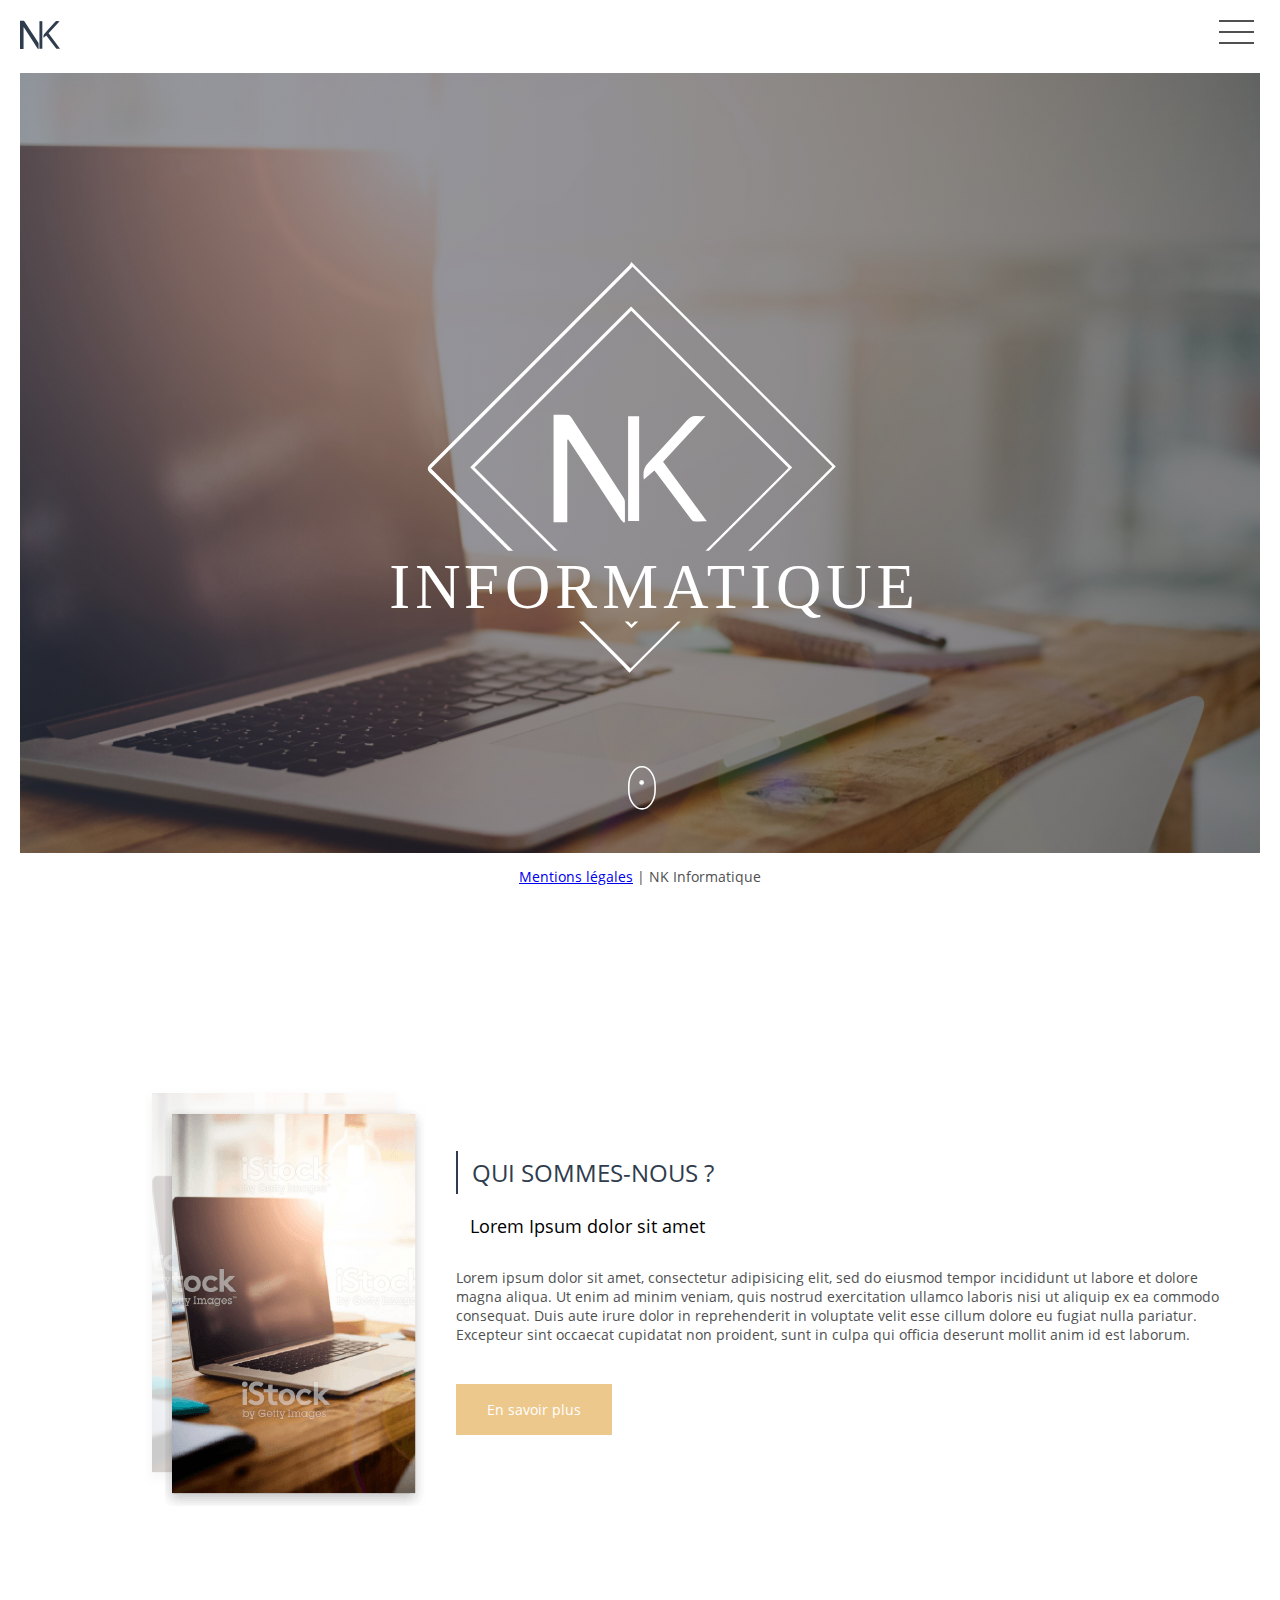
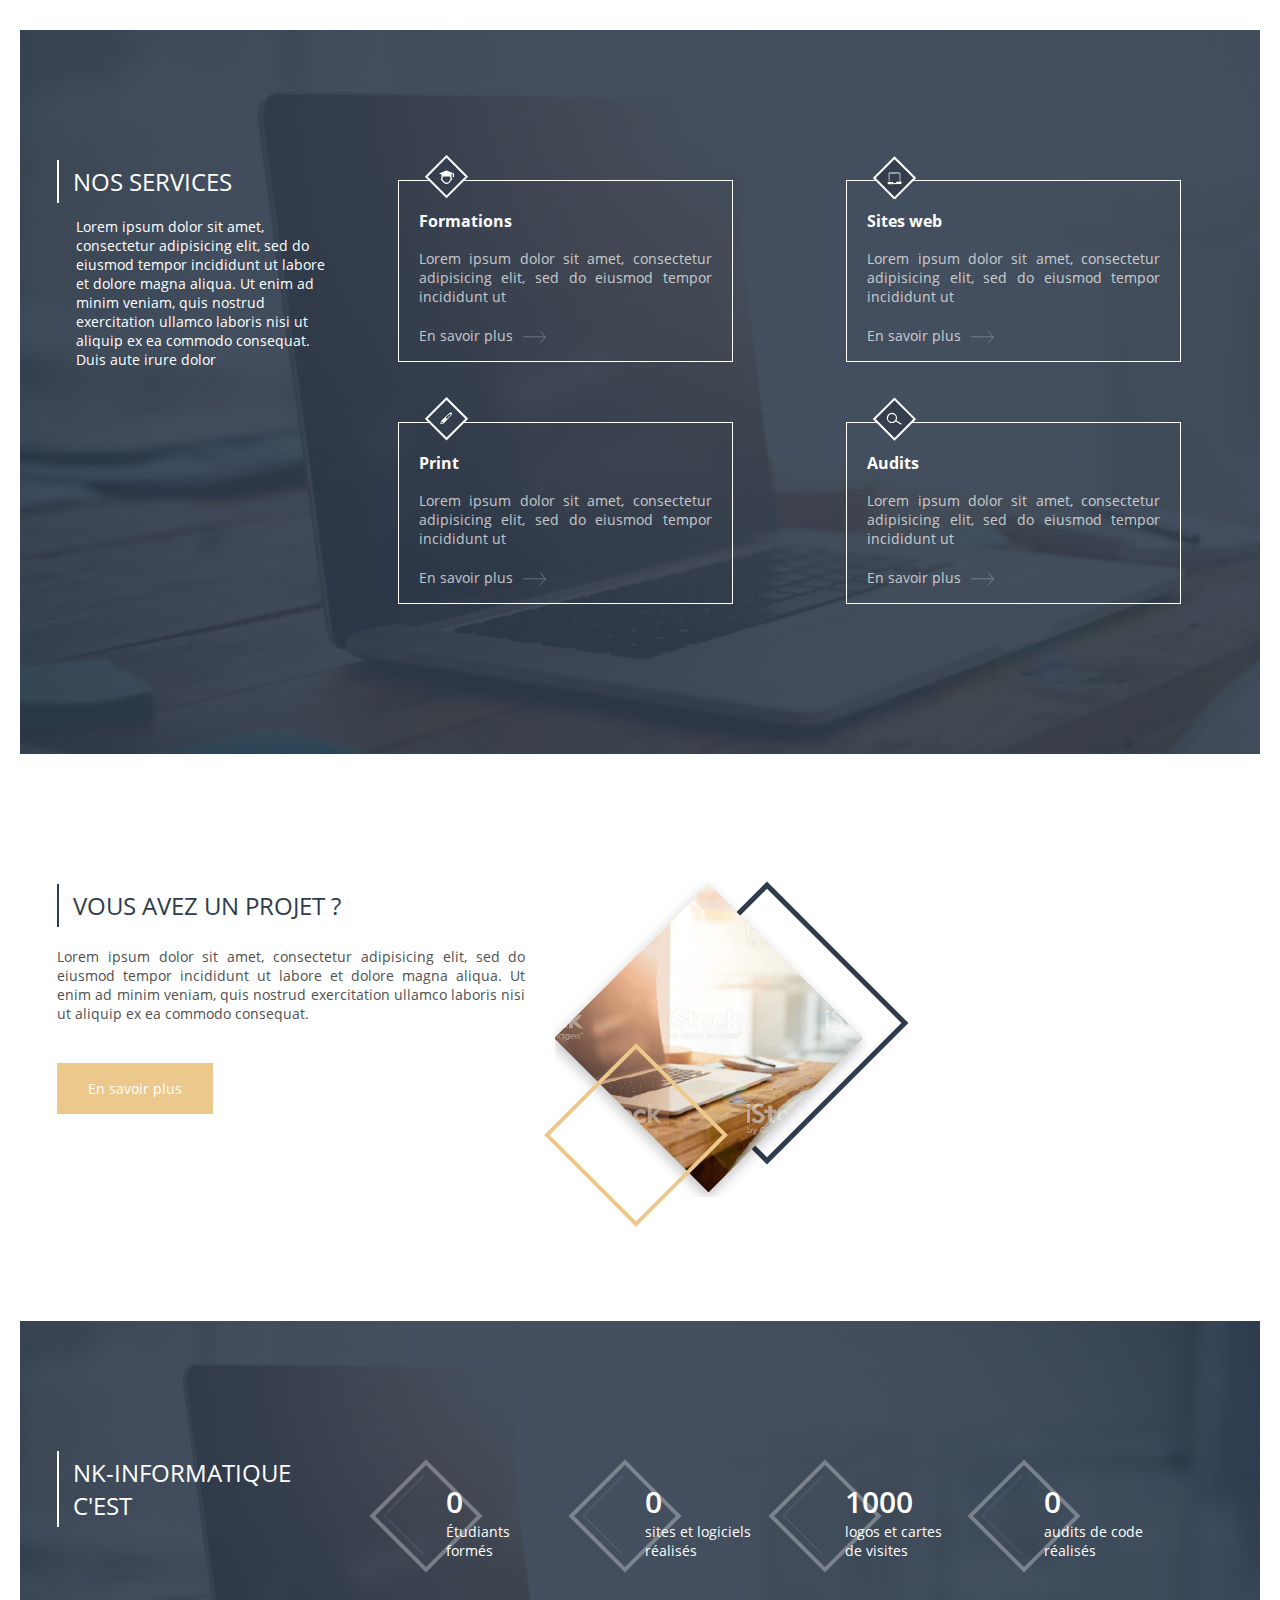
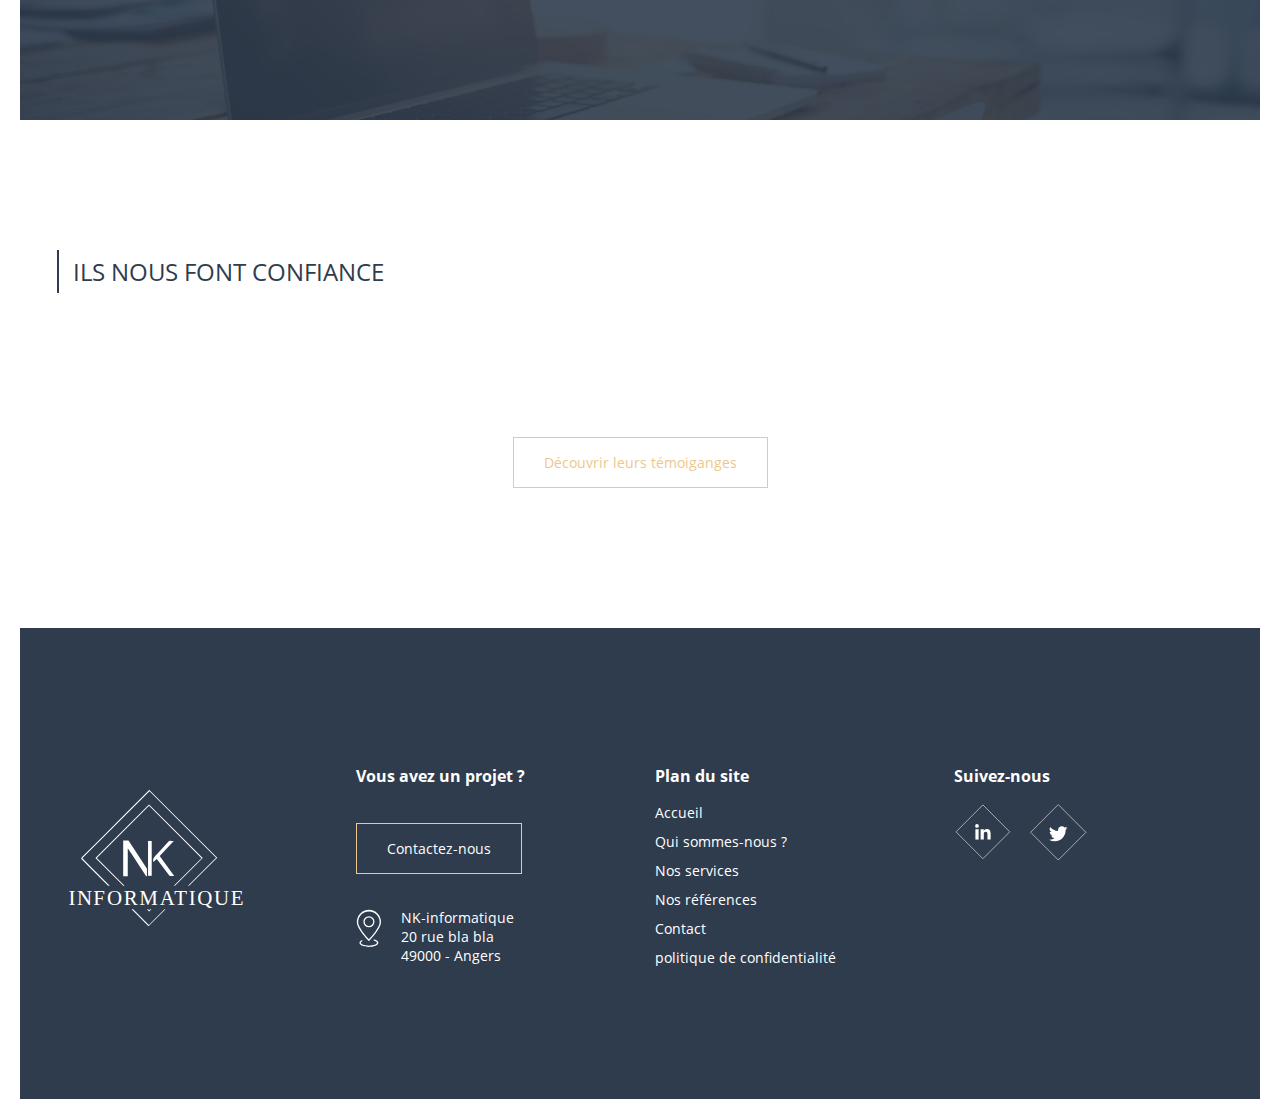
==== index.html @ 1001a271 "Home V2" ====
<!Doctype html>
<html lang="fr">
  <head>
    <meta charset="utf-8"/>
    <title> NK Informatique </title>
    <link rel="stylesheet" type="text/css" href="src/assets/bootstrap/grid.min.css">
    <!--<link rel="stylesheet" type="text/css" href="src/assets/materialize/materialize-grid-min.css">-->
    <link rel="stylesheet" type="text/css" href="style.css">
    <meta name="viewport" content="width=device-width, user-scalable=no">
  </head>

  <body>
    <div class="test">
      <header>
        <div class="container-fluid">
          <div class="test">
          <div class="header-logo">
            <a href="#" title="retour à l'accueil"><img src="src/assets/img/logo-NK-informatique-head.svg" alt="NK-Informatique"></a>
          </div>
          <div class="header-nav">
            <div class="button_container" id="toggle">
              <span class="top"></span>
              <span class="middle"></span>
              <span class="bottom"></span>
            </div>
            <nav class="main-nav">
              <ul>
                <li>
                	<a class="link active" href="#">Accueil</a>
                </li>
                <li>
                	<a class="link" href="#">Qui sommes-nous ?</a>
                </li>
                <li>
                	<a class="link" href="#">Nos services</a>
                </li>
                <li>
                	<a class="link" href="#">Nos références</a>
                </li>
                <li>
                	<a class="link" href="#">Contact</a>
                </li>
              </ul>
            </nav>
          </div>
        </div>
      </div>
      </header>

      <section class="body-content">
        <div class="container-fluid">

          <section class="body-content_header">
            <img class="header-logo_img" src="src/assets/img/logo-NK-informatique-bc.svg" alt="NK INFORMATIQUE">
          <!--  <svg width="40px" id="scroll" data-name="Calque 1" xmlns="http://www.w3.org/2000/svg" viewBox="0 0 48 70"><defs><style>.cls-1{fill:#2f3c4d;}</style></defs><title>Découvrir la suite</title><path class="cls-2" d="M25.14,49.39c-6.75,0-12.25-4.86-12.25-10.83v-14c0-6,5.5-10.83,12.25-10.83S37.39,18.6,37.39,24.57v14C37.39,44.53,31.9,49.39,25.14,49.39Zm0-33.88c-5.65,0-10.25,4.06-10.25,9.06v14c0,5,4.6,9.06,10.25,9.06s10.25-4.07,10.25-9.06v-14C35.39,19.57,30.8,15.51,25.14,15.51Z"/><path class="cls-3" d="M25.38,25.17a1.42,1.42,0,0,1-1.5-1.33V20a1.51,1.51,0,0,1,3,0v3.81A1.42,1.42,0,0,1,25.38,25.17Z"/><path class="cls-4" d="M25.05,61h0a1.05,1.05,0,0,1-.71-.26l-6.29-5.56a.81.81,0,0,1,0-1.25,1.08,1.08,0,0,1,1.41,0l5.59,4.94,5.58-4.94a1.09,1.09,0,0,1,1.42,0,.81.81,0,0,1,0,1.25l-6.3,5.56A1,1,0,0,1,25.05,61Z"/></svg>-->

            <a class="scroll-link" href="#content">
            		<svg  id="scroll" width="40px" class="mouse" xmlns="http://www.w3.org/2000/svg" viewBox="0 0 76 130" preserveAspectRatio="xMidYMid meet">
            		<g fill="none" fill-rule="evenodd">
            			<rect width="50" height="80" x="1.5" y="1.5" stroke="#fff" stroke-width="3" rx="36"/>
            			<circle class="scroll" cx="26" cy="31.5" r="4.5" fill="#fff"/>
            		</g>
            	</svg>
            	</a>


          </section>

          <section id="section-1" class="section-1 spad">
            <div class="container">
              <div class="row">
                <div class="txt-right section-1_img col-lg-4 col-md-5 col-sm-12">
                  <img class="img_background" src="src/assets/img/image-2.png">
                  <img src="src/assets/img/image-2.png">
                </div>
                <div class="section-1_content col-lg-8 col-md-7 col-sm-12">
                  <h2 class="title">Qui sommes-nous ?</h2>
                  <h3 class="sub-title">Lorem Ipsum dolor sit amet</h3>

                  <p class="summary txt-txt-justify">Lorem ipsum dolor sit amet, consectetur adipisicing elit, sed do eiusmod tempor incididunt ut
                     labore et dolore magna aliqua. Ut enim ad minim veniam, quis nostrud exercitation ullamco laboris nisi ut
                     aliquip ex ea commodo consequat. Duis aute irure dolor in reprehenderit in voluptate velit esse
                    cillum dolore eu fugiat nulla pariatur. Excepteur sint occaecat cupidatat non proident,
                    sunt in culpa qui officia deserunt mollit anim id est laborum.</p>

                    <a class="btn-primary" href="#">En savoir plus</a>
                </div>
              </div>
            </div>
          </section>


          <section class="section-2 overlay spad">
            <div class="container">
              <div class="row">
                <div class="col-lg-3 col-md-3 col-sm-12">
                  <h2 class="title txt-white">Nos services</h2>
                  <p class="txt-white">Lorem ipsum dolor sit amet, consectetur adipisicing elit, sed do eiusmod tempor incididunt ut
                     labore et dolore magna aliqua. Ut enim ad minim veniam, quis nostrud exercitation ullamco laboris nisi ut
                     aliquip ex ea commodo consequat. Duis aute irure dolor</p>
                </div>
                <div class="col-lg-9 col-md-9 col-sm-12">
                    <div class="row">
                        <div class="col-lg-6 col-md-6 col-sm-12">
                          <div class="srv-bloc formation">
                            <h3 class="txt-white">Formations</h3>
                            <p class="txt-white">Lorem ipsum dolor sit amet, consectetur adipisicing elit, sed do eiusmod tempor incididunt ut
                            </p>
                            <a class="txt-white more" href="#">En savoir plus</a>
                          </div>
                        </div>
                        <div class="col-lg-6 col-md-6 col-sm-12">
                          <div class="srv-bloc web">
                            <h3 class="txt-white">Sites web</h3>
                            <p class="txt-white">Lorem ipsum dolor sit amet, consectetur adipisicing elit, sed do eiusmod tempor incididunt ut
                            </p>
                            <a class="txt-white more" href="#">En savoir plus</a>
                          </div>
                        </div>
                    </div>
                    <div class="row">
                        <div class="col-lg-6 col-md-6 col-sm-12">
                          <div class="srv-bloc print">
                            <h3 class="txt-white">Print</h3>
                            <p class="txt-white">Lorem ipsum dolor sit amet, consectetur adipisicing elit, sed do eiusmod tempor incididunt ut
                            </p>
                            <a class="txt-white more" href="#">En savoir plus</a>
                          </div>
                        </div>
                        <div class="col-lg-6 col-md-6 col-sm-12">
                          <div class="srv-bloc audit">
                            <h3 class="txt-white">Audits</h3>
                            <p class="txt-white">Lorem ipsum dolor sit amet, consectetur adipisicing elit, sed do eiusmod tempor incididunt ut
                            </p>
                            <a class="txt-white more" href="#">En savoir plus</a>
                          </div>
                        </div>
                    </div>
                </div>
              </div>
            </div>
          </section>



          <section class="section-3 spad ">
            <div class="container">
              <div class="row">
                <div class="col-lg-5 col-md-7 col-sm-12">
                  <h2 class="title">Vous avez un projet ?</h2>

                  <p class="summary txt-justify">Lorem ipsum dolor sit amet, consectetur adipisicing elit, sed do eiusmod tempor incididunt ut
                     labore et dolore magna aliqua. Ut enim ad minim veniam, quis nostrud exercitation ullamco laboris nisi ut
                     aliquip ex ea commodo consequat.</p>

                  <a class="btn-primary" href="#">En savoir plus</a>
                </div>
                <div class="col-lg-7 col-md-5 col-sm-12">
                  <div class="section-3_img text-center">
                    <div class="section-3_img_content">
                        <div class="losange-blue"></div>
                          <img src="src/assets/img/image-1.png" alt="">
                        <div class="losange-or"></div>
                    </div>
                  </div>
                </div>
              </div>
            </div>
          </section>

          <section class="section-4 spad overlay">
            <div class="container">
              <div class="row">
                <div class="col-lg-3 col-md-12 col-sm-12">
                  <h2 class="txt-white title">NK-Informatique c'est</h2>
                </div>
                <div class="col-lg-2 col-md-3 col-sm-12">
                  <div class="section-4_decompte">
                    <div class="losange-double"></div>
                    <h2 class="txt-white incremental" rel="350"> 0 </h2>
                    <p class="txt-white">Étudiants formés</p>
                    </div>
                  </div>

                  <div class="col-lg-2 col-md-3 col-sm-12">
                    <div class="section-4_decompte">
                      <div class="losange-double"></div>
                      <h2 class="txt-white incremental" rel="79"> 0 </h2>
                      <p class="txt-white">sites et logiciels réalisés</p>
                      </div>
                    </div>

                    <div class="col-lg-2 col-md-3 col-sm-12">
                      <div class="section-4_decompte">
                        <div class="losange-double"></div>
                        <h2 class="txt-white incremental" rel="1280"> 1000 </h2>
                        <p class="txt-white">logos et cartes de visites</p>
                        </div>
                      </div>

                      <div class="col-lg-2 col-md-3 col-sm-12">
                        <div class="section-4_decompte">
                          <div class="losange-double"></div>
                          <h2 class="txt-white incremental" rel="23"> 0 </h2>
                          <p class="txt-white">audits de code réalisés</p>
                          </div>
                        </div>
                </div>
              </div>
          </section>



          <section class="section-5 spad">
            <div class="container">
              <div class="row">
                <div class="col-lg-12 col-md-12 col-sm-12">
                  <h2 class="title">Ils nous font confiance</h2>
                </div>
              </div>
              <div class="row">
                <div class="col-lg-3 col-md-3 col-sm-12">
                      <img src="#" alt="">
                </div>
                <div class="col-lg-3 col-md-3 col-sm-12">
                      <img src="#" alt="">
                </div>

                  <div class="col-lg-3 col-md-3 col-sm-12">
                        <img src="#" alt="">
                  </div>

                    <div class="col-lg-3 col-md-3 col-sm-12">
                          <img src="#" alt="">
                    </div>

                      <div class="col-lg-2 col-md-3 col-sm-12">
                        <div class="section-4_decompte">
                          <div class="losange-double"></div>
                          <h2 class="txt-white"> 350 </h2>
                          <p class="txt-white">audits de code réalisés</p>
                          </div>
                        </div>
                </div>
                <div class="row">
                  <div class="txt-center col-lg-12">
                    <a class="btn-second" href="#">Découvrir leurs témoiganges</a>
                  </div>
                </div>
              </div>
          </section>


          <footer class="bg-blue spad main-footer">
            <div class="container">
              <div class="row">
                <div class="col-lg-3 col-md-6 col-sm-6 col-xs-12 align-self-center">
                  <img class="logo" src="src/assets/img/logo-NK-informatique-bc.svg" alt="" >
                </div>
                <div class="col-lg-3 col-md-6 col-sm-6 col-xs-12">
                  <div class="footer_cta">
                    <h3 class="txt-white">Vous avez un projet ?</h3>
                    <a class="btn-primary" href="#">Contactez-nous</a>
                  </div>
                  <div class="footer_adress">
                    <img src="src/assets/img/icones/localisation.svg" alt="">
                    <p class="footer_localisation txt-white">NK-informatique<br/>
                    20 rue bla bla <br/>
                    49000 - Angers</p>
                  </div>
                </div>
                <div class="footer_sitemap col-lg-3 col-md-6 col-sm-6 col-xs-12">
                    <h3 class="txt-white">Plan du site</h3>
                    <ul>
                      <li><a class="link txt-white" href="#">Accueil</a></li>
                      <li><a class="link txt-white" href="#">Qui sommes-nous ?</a></li>
                      <li><a class="link txt-white" href="#">Nos services</a></li>
                      <li><a class="link txt-white" href="#">Nos références</a></li>
                      <li><a class="link txt-white" href="#">Contact</a></li>
                      <li><a class="link txt-white" href="#">politique de confidentialité</a></li>
                    </ul>
                </div>
                <div class="footer_sn col-lg-3 col-md-6 col-sm-6 col-xs-12">
                  <h3 class="txt-white">Suivez-nous</h3>
                  <a href="#" title="Linkedin"><img src="src/assets/img/icones/linkedin.svg" alt="Linkedin"></a>
                  <a href="#" title="Twitter"><img src="src/assets/img/icones/twitter.svg" alt="Twitter"></a>
                </div>
              </div>
            </div>
          </footer>


        </div>
      </section>


      <footer class="sub-footer">
        <div class="footer-content">
          <p> <a href="#">Mentions légales</a> | NK Informatique </p>
        </div>
      </footer>
    </div>
      <script type="text/javascript" src="src/assets/js/jquery.min.js"></script>
      <script type="text/javascript" src="src/assets/js/main.js"></script>
    </body>


</html>
---- src/assets/bootstrap/grid.min.css ----
/*!
 * Bootstrap Grid v4.0.0 (https://getbootstrap.com)
 * Copyright 2011-2018 The Bootstrap Authors
 * Copyright 2011-2018 Twitter, Inc.
 * Licensed under MIT (https://github.com/twbs/bootstrap/blob/master/LICENSE)
 */@-ms-viewport{width:device-width}html{box-sizing:border-box;-ms-overflow-style:scrollbar}*,::after,::before{box-sizing:inherit}.container{width:100%;padding-right:15px;padding-left:15px;margin-right:auto;margin-left:auto}@media (min-width:576px){.container{max-width:540px}}@media (min-width:768px){.container{max-width:720px}}@media (min-width:992px){.container{max-width:960px}}@media (min-width:1200px){.container{max-width:1140px}}.container-fluid{width:100%;padding-right:15px;padding-left:15px;margin-right:auto;margin-left:auto}.row{display:-webkit-box;display:-ms-flexbox;display:flex;-ms-flex-wrap:wrap;flex-wrap:wrap;margin-right:-15px;margin-left:-15px}.no-gutters{margin-right:0;margin-left:0}.no-gutters>.col,.no-gutters>[class*=col-]{padding-right:0;padding-left:0}.col,.col-1,.col-10,.col-11,.col-12,.col-2,.col-3,.col-4,.col-5,.col-6,.col-7,.col-8,.col-9,.col-auto,.col-lg,.col-lg-1,.col-lg-10,.col-lg-11,.col-lg-12,.col-lg-2,.col-lg-3,.col-lg-4,.col-lg-5,.col-lg-6,.col-lg-7,.col-lg-8,.col-lg-9,.col-lg-auto,.col-md,.col-md-1,.col-md-10,.col-md-11,.col-md-12,.col-md-2,.col-md-3,.col-md-4,.col-md-5,.col-md-6,.col-md-7,.col-md-8,.col-md-9,.col-md-auto,.col-sm,.col-sm-1,.col-sm-10,.col-sm-11,.col-sm-12,.col-sm-2,.col-sm-3,.col-sm-4,.col-sm-5,.col-sm-6,.col-sm-7,.col-sm-8,.col-sm-9,.col-sm-auto,.col-xl,.col-xl-1,.col-xl-10,.col-xl-11,.col-xl-12,.col-xl-2,.col-xl-3,.col-xl-4,.col-xl-5,.col-xl-6,.col-xl-7,.col-xl-8,.col-xl-9,.col-xl-auto{position:relative;width:100%;min-height:1px;padding-right:15px;padding-left:15px}.col{-ms-flex-preferred-size:0;flex-basis:0;-webkit-box-flex:1;-ms-flex-positive:1;flex-grow:1;max-width:100%}.col-auto{-webkit-box-flex:0;-ms-flex:0 0 auto;flex:0 0 auto;width:auto;max-width:none}.col-1{-webkit-box-flex:0;-ms-flex:0 0 8.333333%;flex:0 0 8.333333%;max-width:8.333333%}.col-2{-webkit-box-flex:0;-ms-flex:0 0 16.666667%;flex:0 0 16.666667%;max-width:16.666667%}.col-3{-webkit-box-flex:0;-ms-flex:0 0 25%;flex:0 0 25%;max-width:25%}.col-4{-webkit-box-flex:0;-ms-flex:0 0 33.333333%;flex:0 0 33.333333%;max-width:33.333333%}.col-5{-webkit-box-flex:0;-ms-flex:0 0 41.666667%;flex:0 0 41.666667%;max-width:41.666667%}.col-6{-webkit-box-flex:0;-ms-flex:0 0 50%;flex:0 0 50%;max-width:50%}.col-7{-webkit-box-flex:0;-ms-flex:0 0 58.333333%;flex:0 0 58.333333%;max-width:58.333333%}.col-8{-webkit-box-flex:0;-ms-flex:0 0 66.666667%;flex:0 0 66.666667%;max-width:66.666667%}.col-9{-webkit-box-flex:0;-ms-flex:0 0 75%;flex:0 0 75%;max-width:75%}.col-10{-webkit-box-flex:0;-ms-flex:0 0 83.333333%;flex:0 0 83.333333%;max-width:83.333333%}.col-11{-webkit-box-flex:0;-ms-flex:0 0 91.666667%;flex:0 0 91.666667%;max-width:91.666667%}.col-12{-webkit-box-flex:0;-ms-flex:0 0 100%;flex:0 0 100%;max-width:100%}.order-first{-webkit-box-ordinal-group:0;-ms-flex-order:-1;order:-1}.order-last{-webkit-box-ordinal-group:14;-ms-flex-order:13;order:13}.order-0{-webkit-box-ordinal-group:1;-ms-flex-order:0;order:0}.order-1{-webkit-box-ordinal-group:2;-ms-flex-order:1;order:1}.order-2{-webkit-box-ordinal-group:3;-ms-flex-order:2;order:2}.order-3{-webkit-box-ordinal-group:4;-ms-flex-order:3;order:3}.order-4{-webkit-box-ordinal-group:5;-ms-flex-order:4;order:4}.order-5{-webkit-box-ordinal-group:6;-ms-flex-order:5;order:5}.order-6{-webkit-box-ordinal-group:7;-ms-flex-order:6;order:6}.order-7{-webkit-box-ordinal-group:8;-ms-flex-order:7;order:7}.order-8{-webkit-box-ordinal-group:9;-ms-flex-order:8;order:8}.order-9{-webkit-box-ordinal-group:10;-ms-flex-order:9;order:9}.order-10{-webkit-box-ordinal-group:11;-ms-flex-order:10;order:10}.order-11{-webkit-box-ordinal-group:12;-ms-flex-order:11;order:11}.order-12{-webkit-box-ordinal-group:13;-ms-flex-order:12;order:12}.offset-1{margin-left:8.333333%}.offset-2{margin-left:16.666667%}.offset-3{margin-left:25%}.offset-4{margin-left:33.333333%}.offset-5{margin-left:41.666667%}.offset-6{margin-left:50%}.offset-7{margin-left:58.333333%}.offset-8{margin-left:66.666667%}.offset-9{margin-left:75%}.offset-10{margin-left:83.333333%}.offset-11{margin-left:91.666667%}@media (min-width:576px){.col-sm{-ms-flex-preferred-size:0;flex-basis:0;-webkit-box-flex:1;-ms-flex-positive:1;flex-grow:1;max-width:100%}.col-sm-auto{-webkit-box-flex:0;-ms-flex:0 0 auto;flex:0 0 auto;width:auto;max-width:none}.col-sm-1{-webkit-box-flex:0;-ms-flex:0 0 8.333333%;flex:0 0 8.333333%;max-width:8.333333%}.col-sm-2{-webkit-box-flex:0;-ms-flex:0 0 16.666667%;flex:0 0 16.666667%;max-width:16.666667%}.col-sm-3{-webkit-box-flex:0;-ms-flex:0 0 25%;flex:0 0 25%;max-width:25%}.col-sm-4{-webkit-box-flex:0;-ms-flex:0 0 33.333333%;flex:0 0 33.333333%;max-width:33.333333%}.col-sm-5{-webkit-box-flex:0;-ms-flex:0 0 41.666667%;flex:0 0 41.666667%;max-width:41.666667%}.col-sm-6{-webkit-box-flex:0;-ms-flex:0 0 50%;flex:0 0 50%;max-width:50%}.col-sm-7{-webkit-box-flex:0;-ms-flex:0 0 58.333333%;flex:0 0 58.333333%;max-width:58.333333%}.col-sm-8{-webkit-box-flex:0;-ms-flex:0 0 66.666667%;flex:0 0 66.666667%;max-width:66.666667%}.col-sm-9{-webkit-box-flex:0;-ms-flex:0 0 75%;flex:0 0 75%;max-width:75%}.col-sm-10{-webkit-box-flex:0;-ms-flex:0 0 83.333333%;flex:0 0 83.333333%;max-width:83.333333%}.col-sm-11{-webkit-box-flex:0;-ms-flex:0 0 91.666667%;flex:0 0 91.666667%;max-width:91.666667%}.col-sm-12{-webkit-box-flex:0;-ms-flex:0 0 100%;flex:0 0 100%;max-width:100%}.order-sm-first{-webkit-box-ordinal-group:0;-ms-flex-order:-1;order:-1}.order-sm-last{-webkit-box-ordinal-group:14;-ms-flex-order:13;order:13}.order-sm-0{-webkit-box-ordinal-group:1;-ms-flex-order:0;order:0}.order-sm-1{-webkit-box-ordinal-group:2;-ms-flex-order:1;order:1}.order-sm-2{-webkit-box-ordinal-group:3;-ms-flex-order:2;order:2}.order-sm-3{-webkit-box-ordinal-group:4;-ms-flex-order:3;order:3}.order-sm-4{-webkit-box-ordinal-group:5;-ms-flex-order:4;order:4}.order-sm-5{-webkit-box-ordinal-group:6;-ms-flex-order:5;order:5}.order-sm-6{-webkit-box-ordinal-group:7;-ms-flex-order:6;order:6}.order-sm-7{-webkit-box-ordinal-group:8;-ms-flex-order:7;order:7}.order-sm-8{-webkit-box-ordinal-group:9;-ms-flex-order:8;order:8}.order-sm-9{-webkit-box-ordinal-group:10;-ms-flex-order:9;order:9}.order-sm-10{-webkit-box-ordinal-group:11;-ms-flex-order:10;order:10}.order-sm-11{-webkit-box-ordinal-group:12;-ms-flex-order:11;order:11}.order-sm-12{-webkit-box-ordinal-group:13;-ms-flex-order:12;order:12}.offset-sm-0{margin-left:0}.offset-sm-1{margin-left:8.333333%}.offset-sm-2{margin-left:16.666667%}.offset-sm-3{margin-left:25%}.offset-sm-4{margin-left:33.333333%}.offset-sm-5{margin-left:41.666667%}.offset-sm-6{margin-left:50%}.offset-sm-7{margin-left:58.333333%}.offset-sm-8{margin-left:66.666667%}.offset-sm-9{margin-left:75%}.offset-sm-10{margin-left:83.333333%}.offset-sm-11{margin-left:91.666667%}}@media (min-width:768px){.col-md{-ms-flex-preferred-size:0;flex-basis:0;-webkit-box-flex:1;-ms-flex-positive:1;flex-grow:1;max-width:100%}.col-md-auto{-webkit-box-flex:0;-ms-flex:0 0 auto;flex:0 0 auto;width:auto;max-width:none}.col-md-1{-webkit-box-flex:0;-ms-flex:0 0 8.333333%;flex:0 0 8.333333%;max-width:8.333333%}.col-md-2{-webkit-box-flex:0;-ms-flex:0 0 16.666667%;flex:0 0 16.666667%;max-width:16.666667%}.col-md-3{-webkit-box-flex:0;-ms-flex:0 0 25%;flex:0 0 25%;max-width:25%}.col-md-4{-webkit-box-flex:0;-ms-flex:0 0 33.333333%;flex:0 0 33.333333%;max-width:33.333333%}.col-md-5{-webkit-box-flex:0;-ms-flex:0 0 41.666667%;flex:0 0 41.666667%;max-width:41.666667%}.col-md-6{-webkit-box-flex:0;-ms-flex:0 0 50%;flex:0 0 50%;max-width:50%}.col-md-7{-webkit-box-flex:0;-ms-flex:0 0 58.333333%;flex:0 0 58.333333%;max-width:58.333333%}.col-md-8{-webkit-box-flex:0;-ms-flex:0 0 66.666667%;flex:0 0 66.666667%;max-width:66.666667%}.col-md-9{-webkit-box-flex:0;-ms-flex:0 0 75%;flex:0 0 75%;max-width:75%}.col-md-10{-webkit-box-flex:0;-ms-flex:0 0 83.333333%;flex:0 0 83.333333%;max-width:83.333333%}.col-md-11{-webkit-box-flex:0;-ms-flex:0 0 91.666667%;flex:0 0 91.666667%;max-width:91.666667%}.col-md-12{-webkit-box-flex:0;-ms-flex:0 0 100%;flex:0 0 100%;max-width:100%}.order-md-first{-webkit-box-ordinal-group:0;-ms-flex-order:-1;order:-1}.order-md-last{-webkit-box-ordinal-group:14;-ms-flex-order:13;order:13}.order-md-0{-webkit-box-ordinal-group:1;-ms-flex-order:0;order:0}.order-md-1{-webkit-box-ordinal-group:2;-ms-flex-order:1;order:1}.order-md-2{-webkit-box-ordinal-group:3;-ms-flex-order:2;order:2}.order-md-3{-webkit-box-ordinal-group:4;-ms-flex-order:3;order:3}.order-md-4{-webkit-box-ordinal-group:5;-ms-flex-order:4;order:4}.order-md-5{-webkit-box-ordinal-group:6;-ms-flex-order:5;order:5}.order-md-6{-webkit-box-ordinal-group:7;-ms-flex-order:6;order:6}.order-md-7{-webkit-box-ordinal-group:8;-ms-flex-order:7;order:7}.order-md-8{-webkit-box-ordinal-group:9;-ms-flex-order:8;order:8}.order-md-9{-webkit-box-ordinal-group:10;-ms-flex-order:9;order:9}.order-md-10{-webkit-box-ordinal-group:11;-ms-flex-order:10;order:10}.order-md-11{-webkit-box-ordinal-group:12;-ms-flex-order:11;order:11}.order-md-12{-webkit-box-ordinal-group:13;-ms-flex-order:12;order:12}.offset-md-0{margin-left:0}.offset-md-1{margin-left:8.333333%}.offset-md-2{margin-left:16.666667%}.offset-md-3{margin-left:25%}.offset-md-4{margin-left:33.333333%}.offset-md-5{margin-left:41.666667%}.offset-md-6{margin-left:50%}.offset-md-7{margin-left:58.333333%}.offset-md-8{margin-left:66.666667%}.offset-md-9{margin-left:75%}.offset-md-10{margin-left:83.333333%}.offset-md-11{margin-left:91.666667%}}@media (min-width:992px){.col-lg{-ms-flex-preferred-size:0;flex-basis:0;-webkit-box-flex:1;-ms-flex-positive:1;flex-grow:1;max-width:100%}.col-lg-auto{-webkit-box-flex:0;-ms-flex:0 0 auto;flex:0 0 auto;width:auto;max-width:none}.col-lg-1{-webkit-box-flex:0;-ms-flex:0 0 8.333333%;flex:0 0 8.333333%;max-width:8.333333%}.col-lg-2{-webkit-box-flex:0;-ms-flex:0 0 16.666667%;flex:0 0 16.666667%;max-width:16.666667%}.col-lg-3{-webkit-box-flex:0;-ms-flex:0 0 25%;flex:0 0 25%;max-width:25%}.col-lg-4{-webkit-box-flex:0;-ms-flex:0 0 33.333333%;flex:0 0 33.333333%;max-width:33.333333%}.col-lg-5{-webkit-box-flex:0;-ms-flex:0 0 41.666667%;flex:0 0 41.666667%;max-width:41.666667%}.col-lg-6{-webkit-box-flex:0;-ms-flex:0 0 50%;flex:0 0 50%;max-width:50%}.col-lg-7{-webkit-box-flex:0;-ms-flex:0 0 58.333333%;flex:0 0 58.333333%;max-width:58.333333%}.col-lg-8{-webkit-box-flex:0;-ms-flex:0 0 66.666667%;flex:0 0 66.666667%;max-width:66.666667%}.col-lg-9{-webkit-box-flex:0;-ms-flex:0 0 75%;flex:0 0 75%;max-width:75%}.col-lg-10{-webkit-box-flex:0;-ms-flex:0 0 83.333333%;flex:0 0 83.333333%;max-width:83.333333%}.col-lg-11{-webkit-box-flex:0;-ms-flex:0 0 91.666667%;flex:0 0 91.666667%;max-width:91.666667%}.col-lg-12{-webkit-box-flex:0;-ms-flex:0 0 100%;flex:0 0 100%;max-width:100%}.order-lg-first{-webkit-box-ordinal-group:0;-ms-flex-order:-1;order:-1}.order-lg-last{-webkit-box-ordinal-group:14;-ms-flex-order:13;order:13}.order-lg-0{-webkit-box-ordinal-group:1;-ms-flex-order:0;order:0}.order-lg-1{-webkit-box-ordinal-group:2;-ms-flex-order:1;order:1}.order-lg-2{-webkit-box-ordinal-group:3;-ms-flex-order:2;order:2}.order-lg-3{-webkit-box-ordinal-group:4;-ms-flex-order:3;order:3}.order-lg-4{-webkit-box-ordinal-group:5;-ms-flex-order:4;order:4}.order-lg-5{-webkit-box-ordinal-group:6;-ms-flex-order:5;order:5}.order-lg-6{-webkit-box-ordinal-group:7;-ms-flex-order:6;order:6}.order-lg-7{-webkit-box-ordinal-group:8;-ms-flex-order:7;order:7}.order-lg-8{-webkit-box-ordinal-group:9;-ms-flex-order:8;order:8}.order-lg-9{-webkit-box-ordinal-group:10;-ms-flex-order:9;order:9}.order-lg-10{-webkit-box-ordinal-group:11;-ms-flex-order:10;order:10}.order-lg-11{-webkit-box-ordinal-group:12;-ms-flex-order:11;order:11}.order-lg-12{-webkit-box-ordinal-group:13;-ms-flex-order:12;order:12}.offset-lg-0{margin-left:0}.offset-lg-1{margin-left:8.333333%}.offset-lg-2{margin-left:16.666667%}.offset-lg-3{margin-left:25%}.offset-lg-4{margin-left:33.333333%}.offset-lg-5{margin-left:41.666667%}.offset-lg-6{margin-left:50%}.offset-lg-7{margin-left:58.333333%}.offset-lg-8{margin-left:66.666667%}.offset-lg-9{margin-left:75%}.offset-lg-10{margin-left:83.333333%}.offset-lg-11{margin-left:91.666667%}}@media (min-width:1200px){.col-xl{-ms-flex-preferred-size:0;flex-basis:0;-webkit-box-flex:1;-ms-flex-positive:1;flex-grow:1;max-width:100%}.col-xl-auto{-webkit-box-flex:0;-ms-flex:0 0 auto;flex:0 0 auto;width:auto;max-width:none}.col-xl-1{-webkit-box-flex:0;-ms-flex:0 0 8.333333%;flex:0 0 8.333333%;max-width:8.333333%}.col-xl-2{-webkit-box-flex:0;-ms-flex:0 0 16.666667%;flex:0 0 16.666667%;max-width:16.666667%}.col-xl-3{-webkit-box-flex:0;-ms-flex:0 0 25%;flex:0 0 25%;max-width:25%}.col-xl-4{-webkit-box-flex:0;-ms-flex:0 0 33.333333%;flex:0 0 33.333333%;max-width:33.333333%}.col-xl-5{-webkit-box-flex:0;-ms-flex:0 0 41.666667%;flex:0 0 41.666667%;max-width:41.666667%}.col-xl-6{-webkit-box-flex:0;-ms-flex:0 0 50%;flex:0 0 50%;max-width:50%}.col-xl-7{-webkit-box-flex:0;-ms-flex:0 0 58.333333%;flex:0 0 58.333333%;max-width:58.333333%}.col-xl-8{-webkit-box-flex:0;-ms-flex:0 0 66.666667%;flex:0 0 66.666667%;max-width:66.666667%}.col-xl-9{-webkit-box-flex:0;-ms-flex:0 0 75%;flex:0 0 75%;max-width:75%}.col-xl-10{-webkit-box-flex:0;-ms-flex:0 0 83.333333%;flex:0 0 83.333333%;max-width:83.333333%}.col-xl-11{-webkit-box-flex:0;-ms-flex:0 0 91.666667%;flex:0 0 91.666667%;max-width:91.666667%}.col-xl-12{-webkit-box-flex:0;-ms-flex:0 0 100%;flex:0 0 100%;max-width:100%}.order-xl-first{-webkit-box-ordinal-group:0;-ms-flex-order:-1;order:-1}.order-xl-last{-webkit-box-ordinal-group:14;-ms-flex-order:13;order:13}.order-xl-0{-webkit-box-ordinal-group:1;-ms-flex-order:0;order:0}.order-xl-1{-webkit-box-ordinal-group:2;-ms-flex-order:1;order:1}.order-xl-2{-webkit-box-ordinal-group:3;-ms-flex-order:2;order:2}.order-xl-3{-webkit-box-ordinal-group:4;-ms-flex-order:3;order:3}.order-xl-4{-webkit-box-ordinal-group:5;-ms-flex-order:4;order:4}.order-xl-5{-webkit-box-ordinal-group:6;-ms-flex-order:5;order:5}.order-xl-6{-webkit-box-ordinal-group:7;-ms-flex-order:6;order:6}.order-xl-7{-webkit-box-ordinal-group:8;-ms-flex-order:7;order:7}.order-xl-8{-webkit-box-ordinal-group:9;-ms-flex-order:8;order:8}.order-xl-9{-webkit-box-ordinal-group:10;-ms-flex-order:9;order:9}.order-xl-10{-webkit-box-ordinal-group:11;-ms-flex-order:10;order:10}.order-xl-11{-webkit-box-ordinal-group:12;-ms-flex-order:11;order:11}.order-xl-12{-webkit-box-ordinal-group:13;-ms-flex-order:12;order:12}.offset-xl-0{margin-left:0}.offset-xl-1{margin-left:8.333333%}.offset-xl-2{margin-left:16.666667%}.offset-xl-3{margin-left:25%}.offset-xl-4{margin-left:33.333333%}.offset-xl-5{margin-left:41.666667%}.offset-xl-6{margin-left:50%}.offset-xl-7{margin-left:58.333333%}.offset-xl-8{margin-left:66.666667%}.offset-xl-9{margin-left:75%}.offset-xl-10{margin-left:83.333333%}.offset-xl-11{margin-left:91.666667%}}.d-none{display:none!important}.d-inline{display:inline!important}.d-inline-block{display:inline-block!important}.d-block{display:block!important}.d-table{display:table!important}.d-table-row{display:table-row!important}.d-table-cell{display:table-cell!important}.d-flex{display:-webkit-box!important;display:-ms-flexbox!important;display:flex!important}.d-inline-flex{display:-webkit-inline-box!important;display:-ms-inline-flexbox!important;display:inline-flex!important}@media (min-width:576px){.d-sm-none{display:none!important}.d-sm-inline{display:inline!important}.d-sm-inline-block{display:inline-block!important}.d-sm-block{display:block!important}.d-sm-table{display:table!important}.d-sm-table-row{display:table-row!important}.d-sm-table-cell{display:table-cell!important}.d-sm-flex{display:-webkit-box!important;display:-ms-flexbox!important;display:flex!important}.d-sm-inline-flex{display:-webkit-inline-box!important;display:-ms-inline-flexbox!important;display:inline-flex!important}}@media (min-width:768px){.d-md-none{display:none!important}.d-md-inline{display:inline!important}.d-md-inline-block{display:inline-block!important}.d-md-block{display:block!important}.d-md-table{display:table!important}.d-md-table-row{display:table-row!important}.d-md-table-cell{display:table-cell!important}.d-md-flex{display:-webkit-box!important;display:-ms-flexbox!important;display:flex!important}.d-md-inline-flex{display:-webkit-inline-box!important;display:-ms-inline-flexbox!important;display:inline-flex!important}}@media (min-width:992px){.d-lg-none{display:none!important}.d-lg-inline{display:inline!important}.d-lg-inline-block{display:inline-block!important}.d-lg-block{display:block!important}.d-lg-table{display:table!important}.d-lg-table-row{display:table-row!important}.d-lg-table-cell{display:table-cell!important}.d-lg-flex{display:-webkit-box!important;display:-ms-flexbox!important;display:flex!important}.d-lg-inline-flex{display:-webkit-inline-box!important;display:-ms-inline-flexbox!important;display:inline-flex!important}}@media (min-width:1200px){.d-xl-none{display:none!important}.d-xl-inline{display:inline!important}.d-xl-inline-block{display:inline-block!important}.d-xl-block{display:block!important}.d-xl-table{display:table!important}.d-xl-table-row{display:table-row!important}.d-xl-table-cell{display:table-cell!important}.d-xl-flex{display:-webkit-box!important;display:-ms-flexbox!important;display:flex!important}.d-xl-inline-flex{display:-webkit-inline-box!important;display:-ms-inline-flexbox!important;display:inline-flex!important}}@media print{.d-print-none{display:none!important}.d-print-inline{display:inline!important}.d-print-inline-block{display:inline-block!important}.d-print-block{display:block!important}.d-print-table{display:table!important}.d-print-table-row{display:table-row!important}.d-print-table-cell{display:table-cell!important}.d-print-flex{display:-webkit-box!important;display:-ms-flexbox!important;display:flex!important}.d-print-inline-flex{display:-webkit-inline-box!important;display:-ms-inline-flexbox!important;display:inline-flex!important}}.flex-row{-webkit-box-orient:horizontal!important;-webkit-box-direction:normal!important;-ms-flex-direction:row!important;flex-direction:row!important}.flex-column{-webkit-box-orient:vertical!important;-webkit-box-direction:normal!important;-ms-flex-direction:column!important;flex-direction:column!important}.flex-row-reverse{-webkit-box-orient:horizontal!important;-webkit-box-direction:reverse!important;-ms-flex-direction:row-reverse!important;flex-direction:row-reverse!important}.flex-column-reverse{-webkit-box-orient:vertical!important;-webkit-box-direction:reverse!important;-ms-flex-direction:column-reverse!important;flex-direction:column-reverse!important}.flex-wrap{-ms-flex-wrap:wrap!important;flex-wrap:wrap!important}.flex-nowrap{-ms-flex-wrap:nowrap!important;flex-wrap:nowrap!important}.flex-wrap-reverse{-ms-flex-wrap:wrap-reverse!important;flex-wrap:wrap-reverse!important}.justify-content-start{-webkit-box-pack:start!important;-ms-flex-pack:start!important;justify-content:flex-start!important}.justify-content-end{-webkit-box-pack:end!important;-ms-flex-pack:end!important;justify-content:flex-end!important}.justify-content-center{-webkit-box-pack:center!important;-ms-flex-pack:center!important;justify-content:center!important}.justify-content-between{-webkit-box-pack:justify!important;-ms-flex-pack:justify!important;justify-content:space-between!important}.justify-content-around{-ms-flex-pack:distribute!important;justify-content:space-around!important}.align-items-start{-webkit-box-align:start!important;-ms-flex-align:start!important;align-items:flex-start!important}.align-items-end{-webkit-box-align:end!important;-ms-flex-align:end!important;align-items:flex-end!important}.align-items-center{-webkit-box-align:center!important;-ms-flex-align:center!important;align-items:center!important}.align-items-baseline{-webkit-box-align:baseline!important;-ms-flex-align:baseline!important;align-items:baseline!important}.align-items-stretch{-webkit-box-align:stretch!important;-ms-flex-align:stretch!important;align-items:stretch!important}.align-content-start{-ms-flex-line-pack:start!important;align-content:flex-start!important}.align-content-end{-ms-flex-line-pack:end!important;align-content:flex-end!important}.align-content-center{-ms-flex-line-pack:center!important;align-content:center!important}.align-content-between{-ms-flex-line-pack:justify!important;align-content:space-between!important}.align-content-around{-ms-flex-line-pack:distribute!important;align-content:space-around!important}.align-content-stretch{-ms-flex-line-pack:stretch!important;align-content:stretch!important}.align-self-auto{-ms-flex-item-align:auto!important;align-self:auto!important}.align-self-start{-ms-flex-item-align:start!important;align-self:flex-start!important}.align-self-end{-ms-flex-item-align:end!important;align-self:flex-end!important}.align-self-center{-ms-flex-item-align:center!important;align-self:center!important}.align-self-baseline{-ms-flex-item-align:baseline!important;align-self:baseline!important}.align-self-stretch{-ms-flex-item-align:stretch!important;align-self:stretch!important}@media (min-width:576px){.flex-sm-row{-webkit-box-orient:horizontal!important;-webkit-box-direction:normal!important;-ms-flex-direction:row!important;flex-direction:row!important}.flex-sm-column{-webkit-box-orient:vertical!important;-webkit-box-direction:normal!important;-ms-flex-direction:column!important;flex-direction:column!important}.flex-sm-row-reverse{-webkit-box-orient:horizontal!important;-webkit-box-direction:reverse!important;-ms-flex-direction:row-reverse!important;flex-direction:row-reverse!important}.flex-sm-column-reverse{-webkit-box-orient:vertical!important;-webkit-box-direction:reverse!important;-ms-flex-direction:column-reverse!important;flex-direction:column-reverse!important}.flex-sm-wrap{-ms-flex-wrap:wrap!important;flex-wrap:wrap!important}.flex-sm-nowrap{-ms-flex-wrap:nowrap!important;flex-wrap:nowrap!important}.flex-sm-wrap-reverse{-ms-flex-wrap:wrap-reverse!important;flex-wrap:wrap-reverse!important}.justify-content-sm-start{-webkit-box-pack:start!important;-ms-flex-pack:start!important;justify-content:flex-start!important}.justify-content-sm-end{-webkit-box-pack:end!important;-ms-flex-pack:end!important;justify-content:flex-end!important}.justify-content-sm-center{-webkit-box-pack:center!important;-ms-flex-pack:center!important;justify-content:center!important}.justify-content-sm-between{-webkit-box-pack:justify!important;-ms-flex-pack:justify!important;justify-content:space-between!important}.justify-content-sm-around{-ms-flex-pack:distribute!important;justify-content:space-around!important}.align-items-sm-start{-webkit-box-align:start!important;-ms-flex-align:start!important;align-items:flex-start!important}.align-items-sm-end{-webkit-box-align:end!important;-ms-flex-align:end!important;align-items:flex-end!important}.align-items-sm-center{-webkit-box-align:center!important;-ms-flex-align:center!important;align-items:center!important}.align-items-sm-baseline{-webkit-box-align:baseline!important;-ms-flex-align:baseline!important;align-items:baseline!important}.align-items-sm-stretch{-webkit-box-align:stretch!important;-ms-flex-align:stretch!important;align-items:stretch!important}.align-content-sm-start{-ms-flex-line-pack:start!important;align-content:flex-start!important}.align-content-sm-end{-ms-flex-line-pack:end!important;align-content:flex-end!important}.align-content-sm-center{-ms-flex-line-pack:center!important;align-content:center!important}.align-content-sm-between{-ms-flex-line-pack:justify!important;align-content:space-between!important}.align-content-sm-around{-ms-flex-line-pack:distribute!important;align-content:space-around!important}.align-content-sm-stretch{-ms-flex-line-pack:stretch!important;align-content:stretch!important}.align-self-sm-auto{-ms-flex-item-align:auto!important;align-self:auto!important}.align-self-sm-start{-ms-flex-item-align:start!important;align-self:flex-start!important}.align-self-sm-end{-ms-flex-item-align:end!important;align-self:flex-end!important}.align-self-sm-center{-ms-flex-item-align:center!important;align-self:center!important}.align-self-sm-baseline{-ms-flex-item-align:baseline!important;align-self:baseline!important}.align-self-sm-stretch{-ms-flex-item-align:stretch!important;align-self:stretch!important}}@media (min-width:768px){.flex-md-row{-webkit-box-orient:horizontal!important;-webkit-box-direction:normal!important;-ms-flex-direction:row!important;flex-direction:row!important}.flex-md-column{-webkit-box-orient:vertical!important;-webkit-box-direction:normal!important;-ms-flex-direction:column!important;flex-direction:column!important}.flex-md-row-reverse{-webkit-box-orient:horizontal!important;-webkit-box-direction:reverse!important;-ms-flex-direction:row-reverse!important;flex-direction:row-reverse!important}.flex-md-column-reverse{-webkit-box-orient:vertical!important;-webkit-box-direction:reverse!important;-ms-flex-direction:column-reverse!important;flex-direction:column-reverse!important}.flex-md-wrap{-ms-flex-wrap:wrap!important;flex-wrap:wrap!important}.flex-md-nowrap{-ms-flex-wrap:nowrap!important;flex-wrap:nowrap!important}.flex-md-wrap-reverse{-ms-flex-wrap:wrap-reverse!important;flex-wrap:wrap-reverse!important}.justify-content-md-start{-webkit-box-pack:start!important;-ms-flex-pack:start!important;justify-content:flex-start!important}.justify-content-md-end{-webkit-box-pack:end!important;-ms-flex-pack:end!important;justify-content:flex-end!important}.justify-content-md-center{-webkit-box-pack:center!important;-ms-flex-pack:center!important;justify-content:center!important}.justify-content-md-between{-webkit-box-pack:justify!important;-ms-flex-pack:justify!important;justify-content:space-between!important}.justify-content-md-around{-ms-flex-pack:distribute!important;justify-content:space-around!important}.align-items-md-start{-webkit-box-align:start!important;-ms-flex-align:start!important;align-items:flex-start!important}.align-items-md-end{-webkit-box-align:end!important;-ms-flex-align:end!important;align-items:flex-end!important}.align-items-md-center{-webkit-box-align:center!important;-ms-flex-align:center!important;align-items:center!important}.align-items-md-baseline{-webkit-box-align:baseline!important;-ms-flex-align:baseline!important;align-items:baseline!important}.align-items-md-stretch{-webkit-box-align:stretch!important;-ms-flex-align:stretch!important;align-items:stretch!important}.align-content-md-start{-ms-flex-line-pack:start!important;align-content:flex-start!important}.align-content-md-end{-ms-flex-line-pack:end!important;align-content:flex-end!important}.align-content-md-center{-ms-flex-line-pack:center!important;align-content:center!important}.align-content-md-between{-ms-flex-line-pack:justify!important;align-content:space-between!important}.align-content-md-around{-ms-flex-line-pack:distribute!important;align-content:space-around!important}.align-content-md-stretch{-ms-flex-line-pack:stretch!important;align-content:stretch!important}.align-self-md-auto{-ms-flex-item-align:auto!important;align-self:auto!important}.align-self-md-start{-ms-flex-item-align:start!important;align-self:flex-start!important}.align-self-md-end{-ms-flex-item-align:end!important;align-self:flex-end!important}.align-self-md-center{-ms-flex-item-align:center!important;align-self:center!important}.align-self-md-baseline{-ms-flex-item-align:baseline!important;align-self:baseline!important}.align-self-md-stretch{-ms-flex-item-align:stretch!important;align-self:stretch!important}}@media (min-width:992px){.flex-lg-row{-webkit-box-orient:horizontal!important;-webkit-box-direction:normal!important;-ms-flex-direction:row!important;flex-direction:row!important}.flex-lg-column{-webkit-box-orient:vertical!important;-webkit-box-direction:normal!important;-ms-flex-direction:column!important;flex-direction:column!important}.flex-lg-row-reverse{-webkit-box-orient:horizontal!important;-webkit-box-direction:reverse!important;-ms-flex-direction:row-reverse!important;flex-direction:row-reverse!important}.flex-lg-column-reverse{-webkit-box-orient:vertical!important;-webkit-box-direction:reverse!important;-ms-flex-direction:column-reverse!important;flex-direction:column-reverse!important}.flex-lg-wrap{-ms-flex-wrap:wrap!important;flex-wrap:wrap!important}.flex-lg-nowrap{-ms-flex-wrap:nowrap!important;flex-wrap:nowrap!important}.flex-lg-wrap-reverse{-ms-flex-wrap:wrap-reverse!important;flex-wrap:wrap-reverse!important}.justify-content-lg-start{-webkit-box-pack:start!important;-ms-flex-pack:start!important;justify-content:flex-start!important}.justify-content-lg-end{-webkit-box-pack:end!important;-ms-flex-pack:end!important;justify-content:flex-end!important}.justify-content-lg-center{-webkit-box-pack:center!important;-ms-flex-pack:center!important;justify-content:center!important}.justify-content-lg-between{-webkit-box-pack:justify!important;-ms-flex-pack:justify!important;justify-content:space-between!important}.justify-content-lg-around{-ms-flex-pack:distribute!important;justify-content:space-around!important}.align-items-lg-start{-webkit-box-align:start!important;-ms-flex-align:start!important;align-items:flex-start!important}.align-items-lg-end{-webkit-box-align:end!important;-ms-flex-align:end!important;align-items:flex-end!important}.align-items-lg-center{-webkit-box-align:center!important;-ms-flex-align:center!important;align-items:center!important}.align-items-lg-baseline{-webkit-box-align:baseline!important;-ms-flex-align:baseline!important;align-items:baseline!important}.align-items-lg-stretch{-webkit-box-align:stretch!important;-ms-flex-align:stretch!important;align-items:stretch!important}.align-content-lg-start{-ms-flex-line-pack:start!important;align-content:flex-start!important}.align-content-lg-end{-ms-flex-line-pack:end!important;align-content:flex-end!important}.align-content-lg-center{-ms-flex-line-pack:center!important;align-content:center!important}.align-content-lg-between{-ms-flex-line-pack:justify!important;align-content:space-between!important}.align-content-lg-around{-ms-flex-line-pack:distribute!important;align-content:space-around!important}.align-content-lg-stretch{-ms-flex-line-pack:stretch!important;align-content:stretch!important}.align-self-lg-auto{-ms-flex-item-align:auto!important;align-self:auto!important}.align-self-lg-start{-ms-flex-item-align:start!important;align-self:flex-start!important}.align-self-lg-end{-ms-flex-item-align:end!important;align-self:flex-end!important}.align-self-lg-center{-ms-flex-item-align:center!important;align-self:center!important}.align-self-lg-baseline{-ms-flex-item-align:baseline!important;align-self:baseline!important}.align-self-lg-stretch{-ms-flex-item-align:stretch!important;align-self:stretch!important}}@media (min-width:1200px){.flex-xl-row{-webkit-box-orient:horizontal!important;-webkit-box-direction:normal!important;-ms-flex-direction:row!important;flex-direction:row!important}.flex-xl-column{-webkit-box-orient:vertical!important;-webkit-box-direction:normal!important;-ms-flex-direction:column!important;flex-direction:column!important}.flex-xl-row-reverse{-webkit-box-orient:horizontal!important;-webkit-box-direction:reverse!important;-ms-flex-direction:row-reverse!important;flex-direction:row-reverse!important}.flex-xl-column-reverse{-webkit-box-orient:vertical!important;-webkit-box-direction:reverse!important;-ms-flex-direction:column-reverse!important;flex-direction:column-reverse!important}.flex-xl-wrap{-ms-flex-wrap:wrap!important;flex-wrap:wrap!important}.flex-xl-nowrap{-ms-flex-wrap:nowrap!important;flex-wrap:nowrap!important}.flex-xl-wrap-reverse{-ms-flex-wrap:wrap-reverse!important;flex-wrap:wrap-reverse!important}.justify-content-xl-start{-webkit-box-pack:start!important;-ms-flex-pack:start!important;justify-content:flex-start!important}.justify-content-xl-end{-webkit-box-pack:end!important;-ms-flex-pack:end!important;justify-content:flex-end!important}.justify-content-xl-center{-webkit-box-pack:center!important;-ms-flex-pack:center!important;justify-content:center!important}.justify-content-xl-between{-webkit-box-pack:justify!important;-ms-flex-pack:justify!important;justify-content:space-between!important}.justify-content-xl-around{-ms-flex-pack:distribute!important;justify-content:space-around!important}.align-items-xl-start{-webkit-box-align:start!important;-ms-flex-align:start!important;align-items:flex-start!important}.align-items-xl-end{-webkit-box-align:end!important;-ms-flex-align:end!important;align-items:flex-end!important}.align-items-xl-center{-webkit-box-align:center!important;-ms-flex-align:center!important;align-items:center!important}.align-items-xl-baseline{-webkit-box-align:baseline!important;-ms-flex-align:baseline!important;align-items:baseline!important}.align-items-xl-stretch{-webkit-box-align:stretch!important;-ms-flex-align:stretch!important;align-items:stretch!important}.align-content-xl-start{-ms-flex-line-pack:start!important;align-content:flex-start!important}.align-content-xl-end{-ms-flex-line-pack:end!important;align-content:flex-end!important}.align-content-xl-center{-ms-flex-line-pack:center!important;align-content:center!important}.align-content-xl-between{-ms-flex-line-pack:justify!important;align-content:space-between!important}.align-content-xl-around{-ms-flex-line-pack:distribute!important;align-content:space-around!important}.align-content-xl-stretch{-ms-flex-line-pack:stretch!important;align-content:stretch!important}.align-self-xl-auto{-ms-flex-item-align:auto!important;align-self:auto!important}.align-self-xl-start{-ms-flex-item-align:start!important;align-self:flex-start!important}.align-self-xl-end{-ms-flex-item-align:end!important;align-self:flex-end!important}.align-self-xl-center{-ms-flex-item-align:center!important;align-self:center!important}.align-self-xl-baseline{-ms-flex-item-align:baseline!important;align-self:baseline!important}.align-self-xl-stretch{-ms-flex-item-align:stretch!important;align-self:stretch!important}}
/*# sourceMappingURL=bootstrap-grid.min.css.map */
---- style.css ----
body{margin:0 auto;font-family:'open-san';font-weight:300;font-size:14px}ul{margin:0;padding:0}ul li{list-style-type:none}a.more{font-size:14px;font-family:'open-san';font-weight:300;text-decoration:none;color:#2F3C4D;position:relative;color:#2F3C4D}a.more::before{content:'';background-image:url(./src/assets/img/icones/icone-arrow.svg);position:absolute;background-repeat:no-repeat;width:24px;height:24px;right:-33px;top:4px;transition:0.5s}a.more.txt-white::before{content:'';background-image:url(./src/assets/img/icones/icone-arrow-white.svg);position:absolute;background-repeat:no-repeat;width:24px;height:24px;right:-33px;top:4px}a.more:hover:before{-ms-transform:translate(10px, 0);-moz-transform:translate(10px, 0);-webkit-transform:translate(10px, 0);-o-transform:translate(10px, 0);transform:translate(10px, 0)}a.link{font-size:14px;font-family:'open-san';font-weight:300;text-decoration:none;color:#2F3C4D;position:relative;color:#2F3C4D}a.link:hover:after,a.link:focus:after,a.link:active:after{width:100%}a.link:after{content:'';position:absolute;bottom:0;left:50%;width:0%;transform:translateX(-50%);height:1px;background:#fff;transition:.35s}p{color:#4f5051;font-size:14px}p.summary{margin:20px 0}.txt-justify{text-align:justify}.txt-right{text-align:right}.txt-left{text-align:left}.txt-center{text-align:center}.txt-white{color:#fff !important}.spad{padding:120px 0}.bg-blue{background:#2F3C4D}.overlay::before{content:'';background:#2F3C4D;position:absolute;top:0;bottom:0;left:0;right:0;opacity:.9}.unscroll{overflow:hidden}@keyframes slidingDown{from{transform:translateY(0)}to{transform:translateY(9px)}}@keyframes scroll{0%,20%{transform:translateY(0) scaleY(1)}10%{opacity:1}100%{transform:translateY(36px) scaleY(2);opacity:0.01}}@font-face{font-family:'open-san';src:url("./src/assets/fonts/OpenSans-Regular.ttf");font-weight:300;font-style:normal}@font-face{font-family:'open-san';src:url("./src/assets/fonts/OpenSans-Light.ttf");font-weight:100;font-style:normal}@font-face{font-family:'open-san';src:url("./src/assets/fonts/OpenSans-SemiBold.ttf");font-weight:600;font-style:normal}@font-face{font-family:'open-san';src:url("./src/assets/fonts/OpenSans-Bold.ttf");font-weight:800;font-style:normal}@media (min-width: 1200px){.container,.container-sm,.container-md,.container-lg,.container-xl{max-width:1196px}}@media (max-width: 768px){.section-1 h2,.section-1 h3,.section-1 a{-ms-transform:translate(-30px, 0);-moz-transform:translate(-30px, 0);-webkit-transform:translate(-30px, 0);-o-transform:translate(-30px, 0);transform:translate(-30px, 0)}}.header-nav .button_container{position:absolute;right:2%;height:27px;width:35px;cursor:pointer;z-index:100;transition:opacity .25s ease}.header-nav .button_container:hover{opacity:.7}.header-nav .button_container.active .top{transform:translateY(11px) translateX(0) rotate(45deg)}.header-nav .button_container.active .middle{opacity:0}.header-nav .button_container.active .bottom{transform:translateY(-11px) translateX(0) rotate(-45deg)}.header-nav .button_container span{background:#4f5051;border:none;height:2px;width:100%;position:absolute;top:0;left:0;transition:all .35s ease;cursor:pointer}.header-nav .button_container span:nth-of-type(2){top:11px}.header-nav .button_container span:nth-of-type(3){top:22px}.header-nav .main-nav{display:inline-block;float:right;margin:2px 90px;-webkit-transition:all 0.3s ease 0s;-moz-transition:all 0.3s ease 0s;-o-transition:all 0.3s ease 0s;transition:all 0.3s ease 0s;transform-origin:100% 50%;transform:scale(0)}.header-nav .main-nav ul li{display:inline-block;margin:0 18px}.header-nav .main-nav ul li a{font-size:16px;font-weight:100;position:relative;padding-bottom:5px;transition:.5s ease-out;ms-transition:.5s ease-out;-moz-transition:.5s ease-out;-webkit-transition:.5s ease-out;-o-transition:.5s ease-out}.header-nav .main-nav ul li a:hover:after,.header-nav .main-nav ul li a:focus:after,.header-nav .main-nav ul li a:active:after{width:100%}.header-nav .main-nav ul li a:after{content:'';position:absolute;bottom:0;left:50%;width:0%;transform:translateX(-50%);height:1px;background:#EDC88C;opacity:0.7;transition:.35s ease-out;ms-transition:.35s ease-out;-moz-transition:.35s ease-out;-webkit-transition:.35s ease-out;-o-transition:.35s ease-out}.header-nav .main-nav ul li a:hover{color:#EDC88C}.header-nav .main-nav.open-nav{transform:scale(1)}@media (max-width: 992px){.header-nav .main-nav{transition:.35s ease-out;ms-transition:.35s ease-out;-moz-transition:.35s ease-out;-webkit-transition:.35s ease-out;-o-transition:.35s ease-out;transform-origin:100% 0%;background:#fff;padding:30px 34px;position:fixed;right:0;left:0;top:0;bottom:0;text-align:center;z-index:1;margin:0;transform:scale(0);opacity:0}.header-nav .main-nav ul{display:inline-block;position:relative;height:100%;margin:55px auto}.header-nav .main-nav ul li{display:block;height:calc(100% / 5);min-height:50px;position:relative}.header-nav .main-nav ul li a{font-size:20px}.header-nav .main-nav.open-nav{transform:scale(1);opacity:1}}*{box-sizing:border-box}.container-fluid,.container-sm,.container-md,.container-lg,.container-xl{padding-left:20px;padding-right:20px}section{position:relative}section.body-content{margin-top:73px}header{position:fixed;background:#fff;width:100%;padding:20px 0px;top:0;z-index:1}header .header-logo{display:inline-block;float:left}header .header-nav{display:inline-block;float:right}.sub-footer{z-index:1;position:fixed;bottom:0;width:100%;text-align:center;color:#2F3C4D;background:#fff}.sub-footer p{text-align:center}.sub-footer a::before{content:'';background-image:none}footer.main-footer .logo{max-width:190px}@media (max-width: 576px){footer.main-footer{text-align:center}}footer.main-footer .footer_adress img{max-width:25px;display:inline-block;float:left;margin-right:20px}@media (max-width: 576px){footer.main-footer .footer_adress img{float:none;margin:0}}footer.main-footer .footer_sitemap li{margin:10px 0}footer.main-footer .footer_sn a{position:relative;display:inline-block;margin-right:10px}footer.main-footer .footer_sn a::before{content:"";height:40px;width:40px;background:none;border:1px solid #EDC88C;-ms-transform:rotate(45deg) translate(0, 0);-moz-transform:rotate(45deg) translate(0, 0);-webkit-transform:rotate(45deg) translate(0, 0);-o-transform:rotate(45deg) translate(0, 0);transform:rotate(45deg) translate(0, 0);display:block;position:absolute;left:9px;top:8px;opacity:0;transition:.5s ease-out;ms-transition:.5s ease-out;-moz-transition:.5s ease-out;-webkit-transition:.5s ease-out;-o-transition:.5s ease-out}footer.main-footer .footer_sn a:hover::before{opacity:1;left:4px;transition:.5s ease-out;ms-transition:.5s ease-out;-moz-transition:.5s ease-out;-webkit-transition:.5s ease-out;-o-transition:.5s ease-out}footer.main-footer .footer_sn a:hover img{transform:translateX(6px)}footer.main-footer .footer_sn img{transition:.5s ease-out;ms-transition:.5s ease-out;-moz-transition:.5s ease-out;-webkit-transition:.5s ease-out;-o-transition:.5s ease-out}.btn-second{border:1px solid #EDC88C;color:#EDC88C;transition:.3s ease-out;ms-transition:.3s ease-out;-moz-transition:.3s ease-out;-webkit-transition:.3s ease-out;-o-transition:.3s ease-out;padding:15px 30px;text-decoration:none;position:relative;display:inline-block;margin:20px 0}.btn-second:hover:after,.btn-second:focus:after,.btn-second:active:after{width:100%;opacity:1}.btn-second:after{content:'';background:#EDC88C;position:absolute;top:0;bottom:0;width:0%;left:50%;right:50%;transform:translateX(-50%) translateY(0);transition:.3s ease-out;ms-transition:.3s ease-out;-moz-transition:.3s ease-out;-webkit-transition:.3s ease-out;-o-transition:.3s ease-out;z-index:-1;opacity:0}.btn-second:hover{color:#fff}.btn-primary{border:1px solid #EDC88C;color:#fff;transition:.5s ease-in;ms-transition:.5s ease-in;-moz-transition:.5s ease-in;-webkit-transition:.5s ease-in;-o-transition:.5s ease-in;padding:15px 30px;text-decoration:none;position:relative;display:inline-block;margin:20px 0}.btn-primary:hover:after,.btn-primary:focus:after,.btn-primary:active:after,.btn-primary:hover:before,.btn-primary:focus:before,.btn-primary:active:before{width:0%;opacity:0}.btn-primary:after{content:'';background-color:#EDC88C;position:absolute;top:0;bottom:0;width:100%;right:0;transition:.5s ease-out;ms-transition:.5s ease-out;-moz-transition:.5s ease-out;-webkit-transition:.5s ease-out;-o-transition:.5s ease-out;overflow:hidden;z-index:-1;opacity:1}.btn-primary::before{content:'';background-color:#EDC88C;position:absolute;top:0;bottom:0;width:100%;left:0;transition:.5s ease-out;ms-transition:.5s ease-out;-moz-transition:.5s ease-out;-webkit-transition:.5s ease-out;-o-transition:.5s ease-out;overflow:hidden;z-index:-1;opacity:1}.btn-primary:hover{color:#EDC88C}h2.title{color:#2F3C4D;text-transform:uppercase;position:relative;border-left:2px solid #2F3C4D;padding:5px 0 5px 14px;font-family:'open-san';font-weight:300;font-size:24px;margin:10px 0}h2.title.txt-white{border-color:#fff}h3.sub-title{font-family:'open-san';font-weight:300;font-size:18px;padding:10px 0 10px 14px;margin:0}.srv-bloc{width:80%;border:1px solid #fff;padding:13px 20px 16px 20px;text-align:justify;margin:30px auto;position:relative;transition:.5s ease-out;ms-transition:.5s ease-out;-moz-transition:.5s ease-out;-webkit-transition:.5s ease-out;-o-transition:.5s ease-out}.srv-bloc p{margin-bottom:20px;opacity:0.7;transition:.5s ease-out;ms-transition:.5s ease-out;-moz-transition:.5s ease-out;-webkit-transition:.5s ease-out;-o-transition:.5s ease-out}.srv-bloc a{opacity:0.7;transition:.5s ease-out;ms-transition:.5s ease-out;-moz-transition:.5s ease-out;-webkit-transition:.5s ease-out;-o-transition:.5s ease-out}.srv-bloc::before{content:'';position:absolute;background-repeat:no-repeat;width:60px;height:60px;left:25px;top:-26px;background-size:44px}.srv-bloc.formation::before{background-image:url(./src/assets/img/icones/icone-formations.svg)}.srv-bloc.web::before{background-image:url(./src/assets/img/icones/icone-web.svg)}.srv-bloc.print::before{background-image:url(./src/assets/img/icones/icone-print.svg)}.srv-bloc.audit::before{background-image:url(./src/assets/img/icones/icone-audit.svg)}.srv-bloc:hover p,.srv-bloc:hover a{opacity:1}@media screen and (max-width: 1000px){.srv-bloc{width:100%;margin:30px 0}}.losange-or{height:130px;width:130px;background:none;border:4px solid #EDC88C;-ms-transform:rotate(45deg) translate(0, 0);-moz-transform:rotate(45deg) translate(0, 0);-webkit-transform:rotate(45deg) translate(0, 0);-o-transform:rotate(45deg) translate(0, 0);transform:rotate(45deg) translate(0, 0)}.losange-blue{height:200px;width:200px;background:none;border:5px solid #2F3C4D;-ms-transform:rotate(45deg) translate(0, 0);-moz-transform:rotate(45deg) translate(0, 0);-webkit-transform:rotate(45deg) translate(0, 0);-o-transform:rotate(45deg) translate(0, 0);transform:rotate(45deg) translate(0, 0)}.losange-double{position:relative;height:80px;width:80px;background:none;border:4px solid #fff;-ms-transform:rotate(45deg) translate(0, 0);-moz-transform:rotate(45deg) translate(0, 0);-webkit-transform:rotate(45deg) translate(0, 0);-o-transform:rotate(45deg) translate(0, 0);transform:rotate(45deg) translate(0, 0);display:inline-block;position:absolute;top:-5px;opacity:0.3}.losange-double::before{content:'';width:57px;height:57px;border-left:2px solid #fff;border-bottom:2px solid #fff;display:inline-block;top:9px;left:5px;position:absolute;opacity:0.2}section.body-content_header{background-image:url("./src/assets/img/header.jpg");background-repeat:no-repeat;height:90vh;background-position:top, center;background-size:cover;margin-bottom:100px}section.body-content_header .header-logo_img{width:570px;max-width:570px;position:absolute;top:50%;left:50%;-ms-transform:translate(-50%, -50%);-moz-transform:translate(-50%, -50%);-webkit-transform:translate(-50%, -50%);-o-transform:translate(-50%, -50%);transform:translate(-50%, -50%);display:inline-block}section.body-content_header::before{content:'';position:absolute;top:0;bottom:0;left:0;right:0;opacity:0.5;background-image:linear-gradient(to right, #2f3c4d, #2c2c3a, #241f26, #171216, #000)}section.body-content_header .scroll-link{position:absolute;bottom:45px;left:49%;cursor:pointer}section.body-content_header .scroll-link .scroll{animation-name:scroll;animation-duration:1.5s;animation-timing-function:cubic-bezier(0.65, -0.55, 0.25, 1.5);animation-iteration-count:infinite;transform-origin:50% 20.5px;will-change:transform}.section-1 .section-1_content{margin-top:38px}@media (max-width: 992px){.section-1 .section-1_content{margin-top:0}}@media (max-width: 768px){.section-1 .section-1_content .left{-ms-transform:translate(0, 0);-moz-transform:translate(0, 0);-webkit-transform:translate(0, 0);-o-transform:translate(0, 0);transform:translate(0, 0)}}.section-1 .section-1_img .img_background{position:absolute;z-index:-1;-ms-transform:translate(-20px, -21px);-moz-transform:translate(-20px, -21px);-webkit-transform:translate(-20px, -21px);-o-transform:translate(-20px, -21px);transform:translate(-20px, -21px);opacity:0.2}@media (max-width: 768px){.section-1 .section-1_img{text-align:left}}.section-2{background-image:url("./src/assets/img/header.jpg");background-repeat:no-repeat;background-size:cover}.section-2 h2+p{margin-left:19px}.section-3 .section-3_img{position:relative}.section-3 .section-3_img .section-3_img_content{position:relative;display:inline-block}.section-3 .section-3_img img{max-width:100%}.section-3 .section-3_img .losange-blue{position:absolute;top:15%;left:36%;z-index:-1}.section-3 .section-3_img .losange-or{top:60%;position:absolute;left:5%}.section-4{background-image:url("./src/assets/img/header.jpg");background-repeat:no-repeat;background-size:cover}.section-4 .section-4_decompte{position:relative;margin:40px 30px}.section-4 .section-4_decompte h2{font-size:30px;font-weight:600;margin-bottom:0;-ms-transform:translate(60px, 0);-moz-transform:translate(60px, 0);-webkit-transform:translate(60px, 0);-o-transform:translate(60px, 0);transform:translate(60px, 0)}.section-4 .section-4_decompte p{margin:0;-ms-transform:translate(60px, 0);-moz-transform:translate(60px, 0);-webkit-transform:translate(60px, 0);-o-transform:translate(60px, 0);transform:translate(60px, 0)}
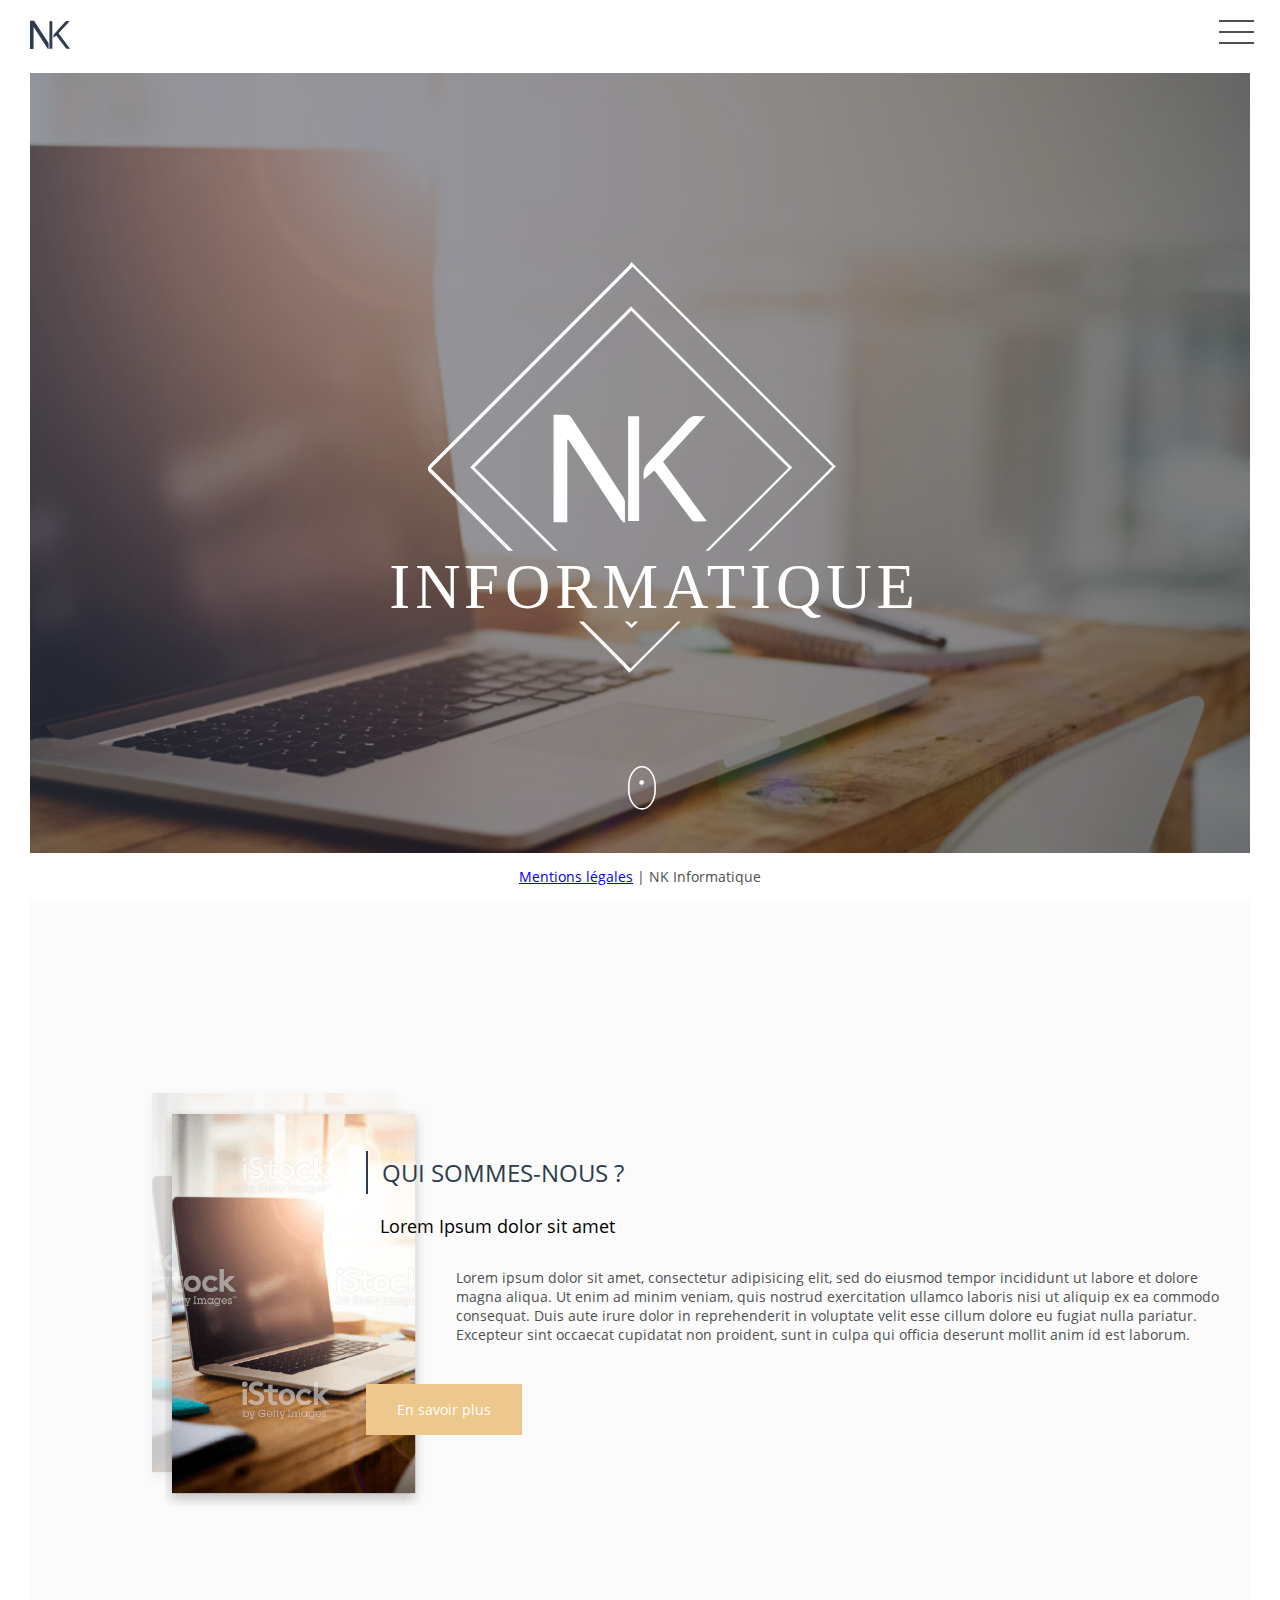
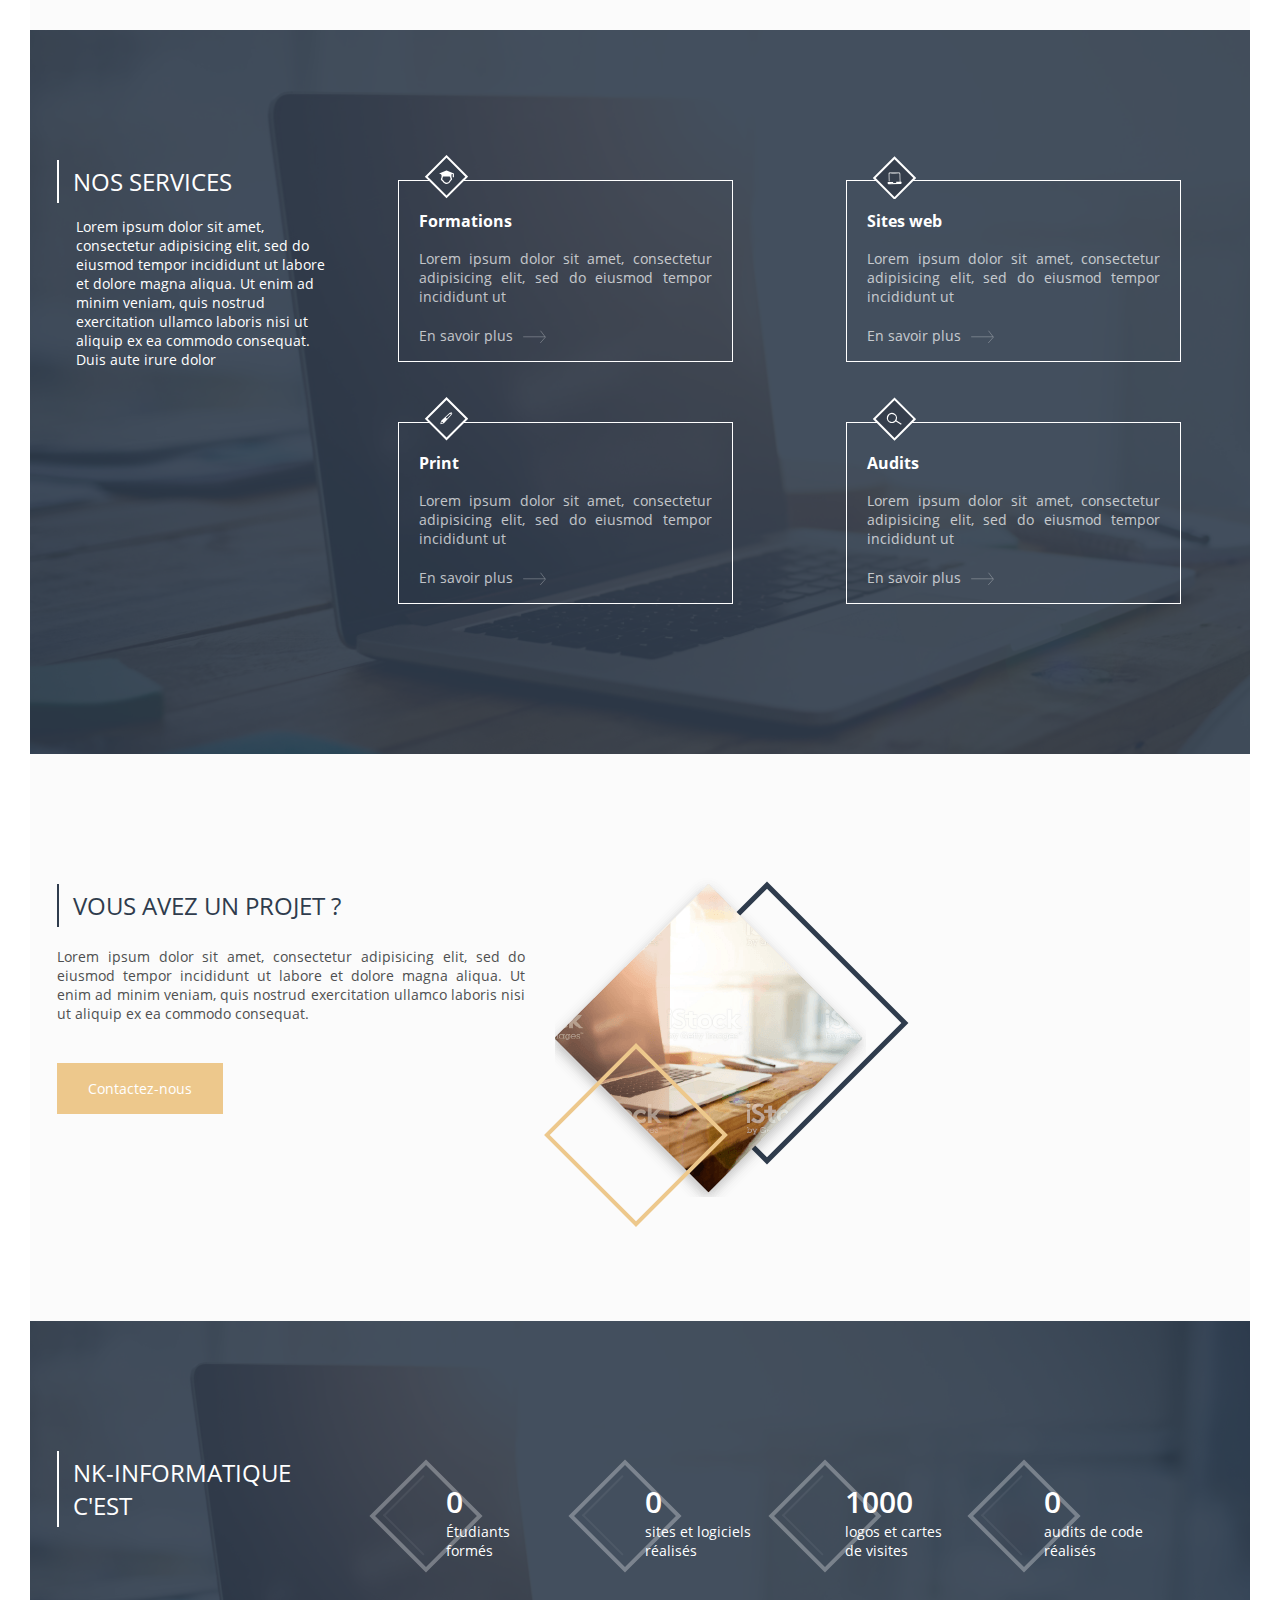
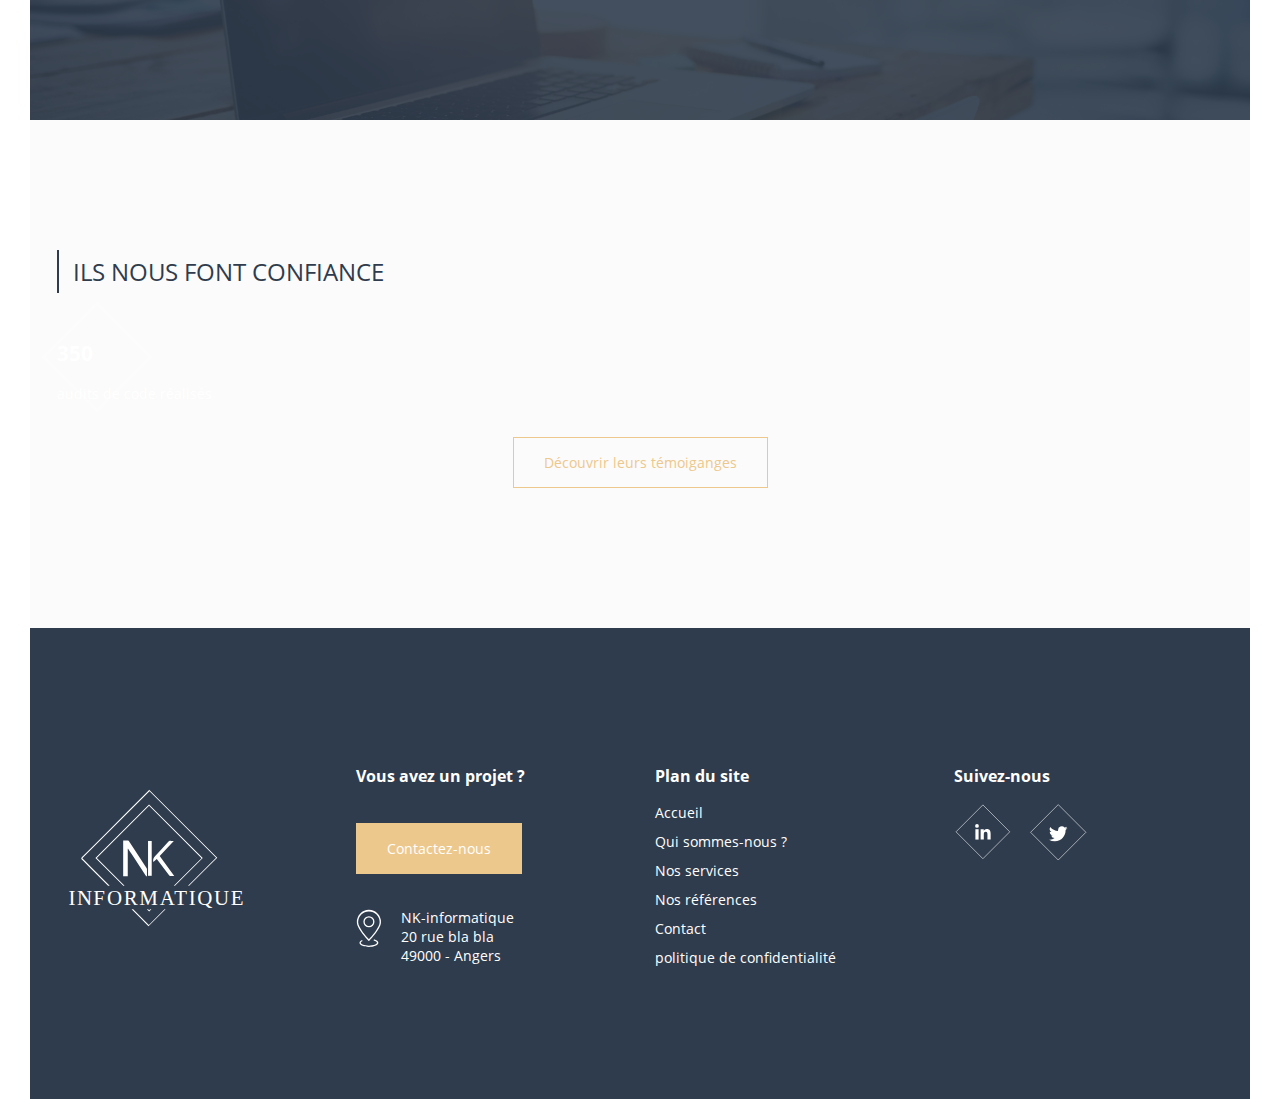
==== commit ec7395ab: "Home V2" ====
--- a/index.html
+++ b/index.html
@@ -4,16 +4,13 @@
     <meta charset="utf-8"/>
     <title> NK Informatique </title>
     <link rel="stylesheet" type="text/css" href="src/assets/bootstrap/grid.min.css">
-    <!--<link rel="stylesheet" type="text/css" href="src/assets/materialize/materialize-grid-min.css">-->
     <link rel="stylesheet" type="text/css" href="style.css">
     <meta name="viewport" content="width=device-width, user-scalable=no">
   </head>
 
   <body>
-    <div class="test">
       <header>
         <div class="container-fluid">
-          <div class="test">
           <div class="header-logo">
             <a href="#" title="retour à l'accueil"><img src="src/assets/img/logo-NK-informatique-head.svg" alt="NK-Informatique"></a>
           </div>
@@ -26,7 +23,7 @@
             <nav class="main-nav">
               <ul>
                 <li>
-                	<a class="link active" href="#">Accueil</a>
+                	<a class="link current" href="#">Accueil</a>
                 </li>
                 <li>
                 	<a class="link" href="#">Qui sommes-nous ?</a>
@@ -43,8 +40,6 @@
               </ul>
             </nav>
           </div>
-        </div>
-      </div>
       </header>
 
       <section class="body-content">
@@ -66,7 +61,7 @@
 
           </section>
 
-          <section id="section-1" class="section-1 spad">
+          <section id="section-1" class="bg-grey section-1 spad">
             <div class="container">
               <div class="row">
                 <div class="txt-right section-1_img col-lg-4 col-md-5 col-sm-12">
@@ -143,7 +138,7 @@
 
 
 
-          <section class="section-3 spad ">
+          <section class="section-3 spad bg-grey ">
             <div class="container">
               <div class="row">
                 <div class="col-lg-5 col-md-7 col-sm-12">
@@ -153,7 +148,7 @@
                      labore et dolore magna aliqua. Ut enim ad minim veniam, quis nostrud exercitation ullamco laboris nisi ut
                      aliquip ex ea commodo consequat.</p>
 
-                  <a class="btn-primary" href="#">En savoir plus</a>
+                  <a class="btn-primary" href="#">Contactez-nous</a>
                 </div>
                 <div class="col-lg-7 col-md-5 col-sm-12">
                   <div class="section-3_img text-center">
@@ -211,7 +206,7 @@
 
 
 
-          <section class="section-5 spad">
+          <section class="section-5 spad bg-grey">
             <div class="container">
               <div class="row">
                 <div class="col-lg-12 col-md-12 col-sm-12">
--- a/style.css
+++ b/style.css
@@ -1 +1 @@
-body{margin:0 auto;font-family:'open-san';font-weight:300;font-size:14px}ul{margin:0;padding:0}ul li{list-style-type:none}a.more{font-size:14px;font-family:'open-san';font-weight:300;text-decoration:none;color:#2F3C4D;position:relative;color:#2F3C4D}a.more::before{content:'';background-image:url(./src/assets/img/icones/icone-arrow.svg);position:absolute;background-repeat:no-repeat;width:24px;height:24px;right:-33px;top:4px;transition:0.5s}a.more.txt-white::before{content:'';background-image:url(./src/assets/img/icones/icone-arrow-white.svg);position:absolute;background-repeat:no-repeat;width:24px;height:24px;right:-33px;top:4px}a.more:hover:before{-ms-transform:translate(10px, 0);-moz-transform:translate(10px, 0);-webkit-transform:translate(10px, 0);-o-transform:translate(10px, 0);transform:translate(10px, 0)}a.link{font-size:14px;font-family:'open-san';font-weight:300;text-decoration:none;color:#2F3C4D;position:relative;color:#2F3C4D}a.link:hover:after,a.link:focus:after,a.link:active:after{width:100%}a.link:after{content:'';position:absolute;bottom:0;left:50%;width:0%;transform:translateX(-50%);height:1px;background:#fff;transition:.35s}p{color:#4f5051;font-size:14px}p.summary{margin:20px 0}.txt-justify{text-align:justify}.txt-right{text-align:right}.txt-left{text-align:left}.txt-center{text-align:center}.txt-white{color:#fff !important}.spad{padding:120px 0}.bg-blue{background:#2F3C4D}.overlay::before{content:'';background:#2F3C4D;position:absolute;top:0;bottom:0;left:0;right:0;opacity:.9}.unscroll{overflow:hidden}@keyframes slidingDown{from{transform:translateY(0)}to{transform:translateY(9px)}}@keyframes scroll{0%,20%{transform:translateY(0) scaleY(1)}10%{opacity:1}100%{transform:translateY(36px) scaleY(2);opacity:0.01}}@font-face{font-family:'open-san';src:url("./src/assets/fonts/OpenSans-Regular.ttf");font-weight:300;font-style:normal}@font-face{font-family:'open-san';src:url("./src/assets/fonts/OpenSans-Light.ttf");font-weight:100;font-style:normal}@font-face{font-family:'open-san';src:url("./src/assets/fonts/OpenSans-SemiBold.ttf");font-weight:600;font-style:normal}@font-face{font-family:'open-san';src:url("./src/assets/fonts/OpenSans-Bold.ttf");font-weight:800;font-style:normal}@media (min-width: 1200px){.container,.container-sm,.container-md,.container-lg,.container-xl{max-width:1196px}}@media (max-width: 768px){.section-1 h2,.section-1 h3,.section-1 a{-ms-transform:translate(-30px, 0);-moz-transform:translate(-30px, 0);-webkit-transform:translate(-30px, 0);-o-transform:translate(-30px, 0);transform:translate(-30px, 0)}}.header-nav .button_container{position:absolute;right:2%;height:27px;width:35px;cursor:pointer;z-index:100;transition:opacity .25s ease}.header-nav .button_container:hover{opacity:.7}.header-nav .button_container.active .top{transform:translateY(11px) translateX(0) rotate(45deg)}.header-nav .button_container.active .middle{opacity:0}.header-nav .button_container.active .bottom{transform:translateY(-11px) translateX(0) rotate(-45deg)}.header-nav .button_container span{background:#4f5051;border:none;height:2px;width:100%;position:absolute;top:0;left:0;transition:all .35s ease;cursor:pointer}.header-nav .button_container span:nth-of-type(2){top:11px}.header-nav .button_container span:nth-of-type(3){top:22px}.header-nav .main-nav{display:inline-block;float:right;margin:2px 90px;-webkit-transition:all 0.3s ease 0s;-moz-transition:all 0.3s ease 0s;-o-transition:all 0.3s ease 0s;transition:all 0.3s ease 0s;transform-origin:100% 50%;transform:scale(0)}.header-nav .main-nav ul li{display:inline-block;margin:0 18px}.header-nav .main-nav ul li a{font-size:16px;font-weight:100;position:relative;padding-bottom:5px;transition:.5s ease-out;ms-transition:.5s ease-out;-moz-transition:.5s ease-out;-webkit-transition:.5s ease-out;-o-transition:.5s ease-out}.header-nav .main-nav ul li a:hover:after,.header-nav .main-nav ul li a:focus:after,.header-nav .main-nav ul li a:active:after{width:100%}.header-nav .main-nav ul li a:after{content:'';position:absolute;bottom:0;left:50%;width:0%;transform:translateX(-50%);height:1px;background:#EDC88C;opacity:0.7;transition:.35s ease-out;ms-transition:.35s ease-out;-moz-transition:.35s ease-out;-webkit-transition:.35s ease-out;-o-transition:.35s ease-out}.header-nav .main-nav ul li a:hover{color:#EDC88C}.header-nav .main-nav.open-nav{transform:scale(1)}@media (max-width: 992px){.header-nav .main-nav{transition:.35s ease-out;ms-transition:.35s ease-out;-moz-transition:.35s ease-out;-webkit-transition:.35s ease-out;-o-transition:.35s ease-out;transform-origin:100% 0%;background:#fff;padding:30px 34px;position:fixed;right:0;left:0;top:0;bottom:0;text-align:center;z-index:1;margin:0;transform:scale(0);opacity:0}.header-nav .main-nav ul{display:inline-block;position:relative;height:100%;margin:55px auto}.header-nav .main-nav ul li{display:block;height:calc(100% / 5);min-height:50px;position:relative}.header-nav .main-nav ul li a{font-size:20px}.header-nav .main-nav.open-nav{transform:scale(1);opacity:1}}*{box-sizing:border-box}.container-fluid,.container-sm,.container-md,.container-lg,.container-xl{padding-left:20px;padding-right:20px}section{position:relative}section.body-content{margin-top:73px}header{position:fixed;background:#fff;width:100%;padding:20px 0px;top:0;z-index:1}header .header-logo{display:inline-block;float:left}header .header-nav{display:inline-block;float:right}.sub-footer{z-index:1;position:fixed;bottom:0;width:100%;text-align:center;color:#2F3C4D;background:#fff}.sub-footer p{text-align:center}.sub-footer a::before{content:'';background-image:none}footer.main-footer .logo{max-width:190px}@media (max-width: 576px){footer.main-footer{text-align:center}}footer.main-footer .footer_adress img{max-width:25px;display:inline-block;float:left;margin-right:20px}@media (max-width: 576px){footer.main-footer .footer_adress img{float:none;margin:0}}footer.main-footer .footer_sitemap li{margin:10px 0}footer.main-footer .footer_sn a{position:relative;display:inline-block;margin-right:10px}footer.main-footer .footer_sn a::before{content:"";height:40px;width:40px;background:none;border:1px solid #EDC88C;-ms-transform:rotate(45deg) translate(0, 0);-moz-transform:rotate(45deg) translate(0, 0);-webkit-transform:rotate(45deg) translate(0, 0);-o-transform:rotate(45deg) translate(0, 0);transform:rotate(45deg) translate(0, 0);display:block;position:absolute;left:9px;top:8px;opacity:0;transition:.5s ease-out;ms-transition:.5s ease-out;-moz-transition:.5s ease-out;-webkit-transition:.5s ease-out;-o-transition:.5s ease-out}footer.main-footer .footer_sn a:hover::before{opacity:1;left:4px;transition:.5s ease-out;ms-transition:.5s ease-out;-moz-transition:.5s ease-out;-webkit-transition:.5s ease-out;-o-transition:.5s ease-out}footer.main-footer .footer_sn a:hover img{transform:translateX(6px)}footer.main-footer .footer_sn img{transition:.5s ease-out;ms-transition:.5s ease-out;-moz-transition:.5s ease-out;-webkit-transition:.5s ease-out;-o-transition:.5s ease-out}.btn-second{border:1px solid #EDC88C;color:#EDC88C;transition:.3s ease-out;ms-transition:.3s ease-out;-moz-transition:.3s ease-out;-webkit-transition:.3s ease-out;-o-transition:.3s ease-out;padding:15px 30px;text-decoration:none;position:relative;display:inline-block;margin:20px 0}.btn-second:hover:after,.btn-second:focus:after,.btn-second:active:after{width:100%;opacity:1}.btn-second:after{content:'';background:#EDC88C;position:absolute;top:0;bottom:0;width:0%;left:50%;right:50%;transform:translateX(-50%) translateY(0);transition:.3s ease-out;ms-transition:.3s ease-out;-moz-transition:.3s ease-out;-webkit-transition:.3s ease-out;-o-transition:.3s ease-out;z-index:-1;opacity:0}.btn-second:hover{color:#fff}.btn-primary{border:1px solid #EDC88C;color:#fff;transition:.5s ease-in;ms-transition:.5s ease-in;-moz-transition:.5s ease-in;-webkit-transition:.5s ease-in;-o-transition:.5s ease-in;padding:15px 30px;text-decoration:none;position:relative;display:inline-block;margin:20px 0}.btn-primary:hover:after,.btn-primary:focus:after,.btn-primary:active:after,.btn-primary:hover:before,.btn-primary:focus:before,.btn-primary:active:before{width:0%;opacity:0}.btn-primary:after{content:'';background-color:#EDC88C;position:absolute;top:0;bottom:0;width:100%;right:0;transition:.5s ease-out;ms-transition:.5s ease-out;-moz-transition:.5s ease-out;-webkit-transition:.5s ease-out;-o-transition:.5s ease-out;overflow:hidden;z-index:-1;opacity:1}.btn-primary::before{content:'';background-color:#EDC88C;position:absolute;top:0;bottom:0;width:100%;left:0;transition:.5s ease-out;ms-transition:.5s ease-out;-moz-transition:.5s ease-out;-webkit-transition:.5s ease-out;-o-transition:.5s ease-out;overflow:hidden;z-index:-1;opacity:1}.btn-primary:hover{color:#EDC88C}h2.title{color:#2F3C4D;text-transform:uppercase;position:relative;border-left:2px solid #2F3C4D;padding:5px 0 5px 14px;font-family:'open-san';font-weight:300;font-size:24px;margin:10px 0}h2.title.txt-white{border-color:#fff}h3.sub-title{font-family:'open-san';font-weight:300;font-size:18px;padding:10px 0 10px 14px;margin:0}.srv-bloc{width:80%;border:1px solid #fff;padding:13px 20px 16px 20px;text-align:justify;margin:30px auto;position:relative;transition:.5s ease-out;ms-transition:.5s ease-out;-moz-transition:.5s ease-out;-webkit-transition:.5s ease-out;-o-transition:.5s ease-out}.srv-bloc p{margin-bottom:20px;opacity:0.7;transition:.5s ease-out;ms-transition:.5s ease-out;-moz-transition:.5s ease-out;-webkit-transition:.5s ease-out;-o-transition:.5s ease-out}.srv-bloc a{opacity:0.7;transition:.5s ease-out;ms-transition:.5s ease-out;-moz-transition:.5s ease-out;-webkit-transition:.5s ease-out;-o-transition:.5s ease-out}.srv-bloc::before{content:'';position:absolute;background-repeat:no-repeat;width:60px;height:60px;left:25px;top:-26px;background-size:44px}.srv-bloc.formation::before{background-image:url(./src/assets/img/icones/icone-formations.svg)}.srv-bloc.web::before{background-image:url(./src/assets/img/icones/icone-web.svg)}.srv-bloc.print::before{background-image:url(./src/assets/img/icones/icone-print.svg)}.srv-bloc.audit::before{background-image:url(./src/assets/img/icones/icone-audit.svg)}.srv-bloc:hover p,.srv-bloc:hover a{opacity:1}@media screen and (max-width: 1000px){.srv-bloc{width:100%;margin:30px 0}}.losange-or{height:130px;width:130px;background:none;border:4px solid #EDC88C;-ms-transform:rotate(45deg) translate(0, 0);-moz-transform:rotate(45deg) translate(0, 0);-webkit-transform:rotate(45deg) translate(0, 0);-o-transform:rotate(45deg) translate(0, 0);transform:rotate(45deg) translate(0, 0)}.losange-blue{height:200px;width:200px;background:none;border:5px solid #2F3C4D;-ms-transform:rotate(45deg) translate(0, 0);-moz-transform:rotate(45deg) translate(0, 0);-webkit-transform:rotate(45deg) translate(0, 0);-o-transform:rotate(45deg) translate(0, 0);transform:rotate(45deg) translate(0, 0)}.losange-double{position:relative;height:80px;width:80px;background:none;border:4px solid #fff;-ms-transform:rotate(45deg) translate(0, 0);-moz-transform:rotate(45deg) translate(0, 0);-webkit-transform:rotate(45deg) translate(0, 0);-o-transform:rotate(45deg) translate(0, 0);transform:rotate(45deg) translate(0, 0);display:inline-block;position:absolute;top:-5px;opacity:0.3}.losange-double::before{content:'';width:57px;height:57px;border-left:2px solid #fff;border-bottom:2px solid #fff;display:inline-block;top:9px;left:5px;position:absolute;opacity:0.2}section.body-content_header{background-image:url("./src/assets/img/header.jpg");background-repeat:no-repeat;height:90vh;background-position:top, center;background-size:cover;margin-bottom:100px}section.body-content_header .header-logo_img{width:570px;max-width:570px;position:absolute;top:50%;left:50%;-ms-transform:translate(-50%, -50%);-moz-transform:translate(-50%, -50%);-webkit-transform:translate(-50%, -50%);-o-transform:translate(-50%, -50%);transform:translate(-50%, -50%);display:inline-block}section.body-content_header::before{content:'';position:absolute;top:0;bottom:0;left:0;right:0;opacity:0.5;background-image:linear-gradient(to right, #2f3c4d, #2c2c3a, #241f26, #171216, #000)}section.body-content_header .scroll-link{position:absolute;bottom:45px;left:49%;cursor:pointer}section.body-content_header .scroll-link .scroll{animation-name:scroll;animation-duration:1.5s;animation-timing-function:cubic-bezier(0.65, -0.55, 0.25, 1.5);animation-iteration-count:infinite;transform-origin:50% 20.5px;will-change:transform}.section-1 .section-1_content{margin-top:38px}@media (max-width: 992px){.section-1 .section-1_content{margin-top:0}}@media (max-width: 768px){.section-1 .section-1_content .left{-ms-transform:translate(0, 0);-moz-transform:translate(0, 0);-webkit-transform:translate(0, 0);-o-transform:translate(0, 0);transform:translate(0, 0)}}.section-1 .section-1_img .img_background{position:absolute;z-index:-1;-ms-transform:translate(-20px, -21px);-moz-transform:translate(-20px, -21px);-webkit-transform:translate(-20px, -21px);-o-transform:translate(-20px, -21px);transform:translate(-20px, -21px);opacity:0.2}@media (max-width: 768px){.section-1 .section-1_img{text-align:left}}.section-2{background-image:url("./src/assets/img/header.jpg");background-repeat:no-repeat;background-size:cover}.section-2 h2+p{margin-left:19px}.section-3 .section-3_img{position:relative}.section-3 .section-3_img .section-3_img_content{position:relative;display:inline-block}.section-3 .section-3_img img{max-width:100%}.section-3 .section-3_img .losange-blue{position:absolute;top:15%;left:36%;z-index:-1}.section-3 .section-3_img .losange-or{top:60%;position:absolute;left:5%}.section-4{background-image:url("./src/assets/img/header.jpg");background-repeat:no-repeat;background-size:cover}.section-4 .section-4_decompte{position:relative;margin:40px 30px}.section-4 .section-4_decompte h2{font-size:30px;font-weight:600;margin-bottom:0;-ms-transform:translate(60px, 0);-moz-transform:translate(60px, 0);-webkit-transform:translate(60px, 0);-o-transform:translate(60px, 0);transform:translate(60px, 0)}.section-4 .section-4_decompte p{margin:0;-ms-transform:translate(60px, 0);-moz-transform:translate(60px, 0);-webkit-transform:translate(60px, 0);-o-transform:translate(60px, 0);transform:translate(60px, 0)}
+body{margin:0 auto;font-family:'open-san';font-weight:300;font-size:14px}ul{margin:0;padding:0}ul li{list-style-type:none}a.more{font-size:14px;font-family:'open-san';font-weight:300;text-decoration:none;color:#2F3C4D;position:relative;color:#2F3C4D}a.more::before{content:'';background-image:url(./src/assets/img/icones/icone-arrow.svg);position:absolute;background-repeat:no-repeat;width:24px;height:24px;right:-33px;top:4px;transition:0.5s}a.more.txt-white::before{content:'';background-image:url(./src/assets/img/icones/icone-arrow-white.svg);position:absolute;background-repeat:no-repeat;width:24px;height:24px;right:-33px;top:4px}a.more:hover:before{-ms-transform:translate(10px, 0);-moz-transform:translate(10px, 0);-webkit-transform:translate(10px, 0);-o-transform:translate(10px, 0);transform:translate(10px, 0)}a.link{font-size:14px;font-family:'open-san';font-weight:300;text-decoration:none;color:#2F3C4D;position:relative;color:#2F3C4D}a.link:hover:after,a.link:focus:after,a.link:active:after{width:100%}a.link:after{content:'';position:absolute;bottom:0;left:50%;width:0%;transform:translateX(-50%);height:1px;background:#fff;transition:.35s}p{color:#4f5051;font-size:14px}p.summary{margin:20px 0}.txt-justify{text-align:justify}.txt-right{text-align:right}.txt-left{text-align:left}.txt-center{text-align:center}.txt-white{color:#fff !important}.spad{padding:120px 0}.bg-blue{background:#2F3C4D;z-index:0}.bg-grey{background-color:#FBFBFB;z-index:0}.overlay::before{content:'';background:#2F3C4D;position:absolute;top:0;bottom:0;left:0;right:0;opacity:.9}.unscroll{overflow:hidden}@keyframes slidingDown{from{transform:translateY(0)}to{transform:translateY(9px)}}@keyframes scroll{0%,20%{transform:translateY(0) scaleY(1)}10%{opacity:1}100%{transform:translateY(36px) scaleY(2);opacity:0.01}}@font-face{font-family:'open-san';src:url("./src/assets/fonts/OpenSans-Regular.ttf");font-weight:300;font-style:normal}@font-face{font-family:'open-san';src:url("./src/assets/fonts/OpenSans-Light.ttf");font-weight:100;font-style:normal}@font-face{font-family:'open-san';src:url("./src/assets/fonts/OpenSans-SemiBold.ttf");font-weight:600;font-style:normal}@font-face{font-family:'open-san';src:url("./src/assets/fonts/OpenSans-Bold.ttf");font-weight:800;font-style:normal}@media (min-width: 1200px){.container,.container-sm,.container-md,.container-lg,.container-xl{max-width:1196px}}@media (max-width: 768px){.section-1 h2,.section-1 h3,.section-1 a{-ms-transform:translate(-30px, 0);-moz-transform:translate(-30px, 0);-webkit-transform:translate(-30px, 0);-o-transform:translate(-30px, 0);transform:translate(-30px, 0)}}.header-nav .button_container{position:absolute;right:2%;height:27px;width:35px;cursor:pointer;z-index:100;transition:opacity .25s ease}.header-nav .button_container:hover{opacity:.7}.header-nav .button_container.active .top{transform:translateY(11px) translateX(0) rotate(45deg)}.header-nav .button_container.active .middle{opacity:0}.header-nav .button_container.active .bottom{transform:translateY(-11px) translateX(0) rotate(-45deg)}.header-nav .button_container span{background:#4f5051;border:none;height:2px;width:100%;position:absolute;top:0;left:0;transition:all .35s ease;cursor:pointer}.header-nav .button_container span:nth-of-type(2){top:11px}.header-nav .button_container span:nth-of-type(3){top:22px}.header-nav .main-nav{display:inline-block;float:right;margin:2px 90px;-webkit-transition:all 0.3s ease 0s;-moz-transition:all 0.3s ease 0s;-o-transition:all 0.3s ease 0s;transition:all 0.3s ease 0s;transform-origin:100% 50%;transform:scale(0)}.header-nav .main-nav ul li{display:inline-block;margin:0 18px}.header-nav .main-nav ul li a{font-size:16px;font-weight:100;position:relative;padding-bottom:5px;transition:.5s ease-out;ms-transition:.5s ease-out;-moz-transition:.5s ease-out;-webkit-transition:.5s ease-out;-o-transition:.5s ease-out}.header-nav .main-nav ul li a:hover:after,.header-nav .main-nav ul li a:focus:after,.header-nav .main-nav ul li a:active:after{width:100%}.header-nav .main-nav ul li a:after{content:'';position:absolute;bottom:0;left:50%;width:0%;transform:translateX(-50%);height:1px;background:#EDC88C;opacity:0.7;transition:.35s ease-out;ms-transition:.35s ease-out;-moz-transition:.35s ease-out;-webkit-transition:.35s ease-out;-o-transition:.35s ease-out}.header-nav .main-nav ul li a:hover{color:#EDC88C}.header-nav .main-nav ul li a.current{color:#EDC88C}.header-nav .main-nav ul li a.current::after{content:'';position:absolute;bottom:0;left:50%;width:100%;height:1px;background:#EDC88C;opacity:1;transition:.35s ease-out;ms-transition:.35s ease-out;-moz-transition:.35s ease-out;-webkit-transition:.35s ease-out;-o-transition:.35s ease-out}.header-nav .main-nav.open-nav{transform:scale(1)}@media (max-width: 992px){.header-nav .main-nav{transition:.35s ease-out;ms-transition:.35s ease-out;-moz-transition:.35s ease-out;-webkit-transition:.35s ease-out;-o-transition:.35s ease-out;transform-origin:100% 0%;background:#fff;padding:30px 34px;position:fixed;right:0;left:0;top:0;bottom:0;text-align:center;z-index:1;margin:0;transform:scale(0);opacity:0}.header-nav .main-nav ul{display:inline-block;position:relative;height:100%;margin:55px auto}.header-nav .main-nav ul li{display:block;height:calc(100% / 6);min-height:50px;position:relative}.header-nav .main-nav ul li a{font-size:20px}.header-nav .main-nav.open-nav{transform:scale(1);opacity:1}}*{box-sizing:border-box}.container-fluid,.container-sm,.container-md,.container-lg,.container-xl{padding-left:30px;padding-right:30px}section{position:relative}section.body-content{margin-top:73px}header{position:fixed;background:#fff;width:100%;padding:20px 0px;top:0;z-index:1}header .header-logo{display:inline-block;float:left}header .header-nav{display:inline-block;float:right}.sub-footer{z-index:1;position:fixed;bottom:0;width:100%;text-align:center;color:#2F3C4D;background:#fff}.sub-footer p{text-align:center}.sub-footer a::before{content:'';background-image:none}footer.main-footer .logo{max-width:190px}@media (max-width: 576px){footer.main-footer{text-align:center}}footer.main-footer .footer_adress img{max-width:25px;display:inline-block;float:left;margin-right:20px}@media (max-width: 576px){footer.main-footer .footer_adress img{float:none;margin:0}}footer.main-footer .footer_sitemap li{margin:10px 0}footer.main-footer .footer_sn a{position:relative;display:inline-block;margin-right:10px}footer.main-footer .footer_sn a::before{content:"";height:40px;width:40px;background:none;border:1px solid #EDC88C;-ms-transform:rotate(45deg) translate(0, 0);-moz-transform:rotate(45deg) translate(0, 0);-webkit-transform:rotate(45deg) translate(0, 0);-o-transform:rotate(45deg) translate(0, 0);transform:rotate(45deg) translate(0, 0);display:block;position:absolute;left:9px;top:8px;opacity:0;transition:.5s ease-out;ms-transition:.5s ease-out;-moz-transition:.5s ease-out;-webkit-transition:.5s ease-out;-o-transition:.5s ease-out}footer.main-footer .footer_sn a:hover::before{opacity:1;left:4px;transition:.5s ease-out;ms-transition:.5s ease-out;-moz-transition:.5s ease-out;-webkit-transition:.5s ease-out;-o-transition:.5s ease-out}footer.main-footer .footer_sn a:hover img{transform:translateX(6px)}footer.main-footer .footer_sn img{transition:.5s ease-out;ms-transition:.5s ease-out;-moz-transition:.5s ease-out;-webkit-transition:.5s ease-out;-o-transition:.5s ease-out}.btn-primary{border:1px solid #EDC88C;color:#fff;transition:.5s ease-in;ms-transition:.5s ease-in;-moz-transition:.5s ease-in;-webkit-transition:.5s ease-in;-o-transition:.5s ease-in;padding:15px 30px;text-decoration:none;position:relative;display:inline-block;margin:20px 0;z-index:0}.btn-primary:hover:after,.btn-primary:focus:after,.btn-primary:active:after,.btn-primary:hover:before,.btn-primary:focus:before,.btn-primary:active:before{width:0%;opacity:0}.btn-primary:after{content:'';background-color:#EDC88C;position:absolute;top:0;bottom:0;width:100%;right:0;transition:.5s ease-out;ms-transition:.5s ease-out;-moz-transition:.5s ease-out;-webkit-transition:.5s ease-out;-o-transition:.5s ease-out;overflow:hidden;z-index:-1;opacity:1}.btn-primary::before{content:'';background-color:#EDC88C;position:absolute;top:0;bottom:0;width:100%;left:0;transition:.5s ease-out;ms-transition:.5s ease-out;-moz-transition:.5s ease-out;-webkit-transition:.5s ease-out;-o-transition:.5s ease-out;overflow:hidden;z-index:-1;opacity:1}.btn-primary:hover{color:#EDC88C}.btn-second{border:1px solid #EDC88C;background-color:transparent;color:#EDC88C;transition:.5s ease-in;ms-transition:.5s ease-in;-moz-transition:.5s ease-in;-webkit-transition:.5s ease-in;-o-transition:.5s ease-in;padding:15px 30px;text-decoration:none;position:relative;display:inline-block;margin:20px 0;z-index:0}.btn-second:hover:after,.btn-second:focus:after,.btn-second:active:after,.btn-second:hover:before,.btn-second:focus:before,.btn-second:active:before{width:100%;opacity:1}.btn-second:after{content:'';background-color:#EDC88C;position:absolute;top:0;bottom:0;width:0%;right:0;transition:.5s ease-out;ms-transition:.5s ease-out;-moz-transition:.5s ease-out;-webkit-transition:.5s ease-out;-o-transition:.5s ease-out;overflow:hidden;z-index:-1;opacity:0}.btn-second::before{content:'';background-color:#EDC88C;position:absolute;top:0;bottom:0;width:0%;left:0;transition:.5s ease-out;ms-transition:.5s ease-out;-moz-transition:.5s ease-out;-webkit-transition:.5s ease-out;-o-transition:.5s ease-out;overflow:hidden;z-index:-1;opacity:0}.btn-second:hover{color:#fff}h2.title{color:#2F3C4D;text-transform:uppercase;position:relative;border-left:2px solid #2F3C4D;padding:5px 0 5px 14px;font-family:'open-san';font-weight:300;font-size:24px;margin:10px 0}h2.title.txt-white{border-color:#fff}h3.sub-title{font-family:'open-san';font-weight:300;font-size:18px;padding:10px 0 10px 14px;margin:0}.srv-bloc{width:80%;border:1px solid #fff;padding:13px 20px 16px 20px;text-align:justify;margin:30px auto;position:relative;transition:.5s ease-out;ms-transition:.5s ease-out;-moz-transition:.5s ease-out;-webkit-transition:.5s ease-out;-o-transition:.5s ease-out}.srv-bloc p{margin-bottom:20px;opacity:0.7;transition:.5s ease-out;ms-transition:.5s ease-out;-moz-transition:.5s ease-out;-webkit-transition:.5s ease-out;-o-transition:.5s ease-out}.srv-bloc a{opacity:0.7;transition:.5s ease-out;ms-transition:.5s ease-out;-moz-transition:.5s ease-out;-webkit-transition:.5s ease-out;-o-transition:.5s ease-out}.srv-bloc::before{content:'';position:absolute;background-repeat:no-repeat;width:60px;height:60px;left:25px;top:-26px;background-size:44px}.srv-bloc.formation::before{background-image:url(./src/assets/img/icones/icone-formations.svg)}.srv-bloc.web::before{background-image:url(./src/assets/img/icones/icone-web.svg)}.srv-bloc.print::before{background-image:url(./src/assets/img/icones/icone-print.svg)}.srv-bloc.audit::before{background-image:url(./src/assets/img/icones/icone-audit.svg)}.srv-bloc:hover p,.srv-bloc:hover a{opacity:1}@media screen and (max-width: 1000px){.srv-bloc{width:100%;margin:30px 0}}.losange-or{height:130px;width:130px;background:none;border:4px solid #EDC88C;-ms-transform:rotate(45deg) translate(0, 0);-moz-transform:rotate(45deg) translate(0, 0);-webkit-transform:rotate(45deg) translate(0, 0);-o-transform:rotate(45deg) translate(0, 0);transform:rotate(45deg) translate(0, 0)}.losange-blue{height:200px;width:200px;background:none;border:5px solid #2F3C4D;-ms-transform:rotate(45deg) translate(0, 0);-moz-transform:rotate(45deg) translate(0, 0);-webkit-transform:rotate(45deg) translate(0, 0);-o-transform:rotate(45deg) translate(0, 0);transform:rotate(45deg) translate(0, 0)}.losange-double{position:relative;height:80px;width:80px;background:none;border:4px solid #fff;-ms-transform:rotate(45deg) translate(0, 0);-moz-transform:rotate(45deg) translate(0, 0);-webkit-transform:rotate(45deg) translate(0, 0);-o-transform:rotate(45deg) translate(0, 0);transform:rotate(45deg) translate(0, 0);display:inline-block;position:absolute;top:-5px;opacity:0.3}.losange-double::before{content:'';width:57px;height:57px;border-left:2px solid #fff;border-bottom:2px solid #fff;display:inline-block;top:9px;left:5px;position:absolute;opacity:0.2}section.body-content_header{background-image:url("./src/assets/img/header.jpg");background-repeat:no-repeat;height:90vh;background-position:top, center;background-size:cover}section.body-content_header .header-logo_img{width:570px;max-width:570px;position:absolute;top:50%;left:50%;-ms-transform:translate(-50%, -50%);-moz-transform:translate(-50%, -50%);-webkit-transform:translate(-50%, -50%);-o-transform:translate(-50%, -50%);transform:translate(-50%, -50%);display:inline-block}section.body-content_header::before{content:'';position:absolute;top:0;bottom:0;left:0;right:0;opacity:0.5;background-image:linear-gradient(to right, #2f3c4d, #2c2c3a, #241f26, #171216, #000)}section.body-content_header .scroll-link{position:absolute;bottom:45px;left:49%;cursor:pointer}section.body-content_header .scroll-link .scroll{animation-name:scroll;animation-duration:1.5s;animation-timing-function:cubic-bezier(0.65, -0.55, 0.25, 1.5);animation-iteration-count:infinite;transform-origin:50% 20.5px;will-change:transform}.section-1 .container{margin-top:100px}.section-1 .container .section-1_content{margin-top:38px}@media (max-width: 992px){.section-1 .container .section-1_content{margin-top:0}}.section-1 .container .section-1_content h2,.section-1 .container .section-1_content h3,.section-1 .container .section-1_content a{-ms-transform:translate(-90px, 0);-moz-transform:translate(-90px, 0);-webkit-transform:translate(-90px, 0);-o-transform:translate(-90px, 0);transform:translate(-90px, 0)}@media (max-width: 768px){.section-1 .container .section-1_content h2,.section-1 .container .section-1_content h3,.section-1 .container .section-1_content a{-ms-transform:translate(0, 0);-moz-transform:translate(0, 0);-webkit-transform:translate(0, 0);-o-transform:translate(0, 0);transform:translate(0, 0)}}.section-1 .container .section-1_img .img_background{position:absolute;z-index:-1;-ms-transform:translate(-20px, -21px);-moz-transform:translate(-20px, -21px);-webkit-transform:translate(-20px, -21px);-o-transform:translate(-20px, -21px);transform:translate(-20px, -21px);opacity:0.2}@media (max-width: 768px){.section-1 .container .section-1_img{text-align:left}}.section-2{background-image:url("./src/assets/img/header.jpg");background-repeat:no-repeat;background-size:cover}.section-2 h2+p{margin-left:19px}.section-3 .section-3_img{position:relative}.section-3 .section-3_img .section-3_img_content{position:relative;display:inline-block}.section-3 .section-3_img img{max-width:100%}.section-3 .section-3_img .losange-blue{position:absolute;top:15%;left:36%;z-index:-1}.section-3 .section-3_img .losange-or{top:60%;position:absolute;left:5%}.section-4{background-image:url("./src/assets/img/header.jpg");background-repeat:no-repeat;background-size:cover}.section-4 .section-4_decompte{position:relative;margin:40px 30px}.section-4 .section-4_decompte h2{font-size:30px;font-weight:600;margin-bottom:0;-ms-transform:translate(60px, 0);-moz-transform:translate(60px, 0);-webkit-transform:translate(60px, 0);-o-transform:translate(60px, 0);transform:translate(60px, 0)}.section-4 .section-4_decompte p{margin:0;-ms-transform:translate(60px, 0);-moz-transform:translate(60px, 0);-webkit-transform:translate(60px, 0);-o-transform:translate(60px, 0);transform:translate(60px, 0)}
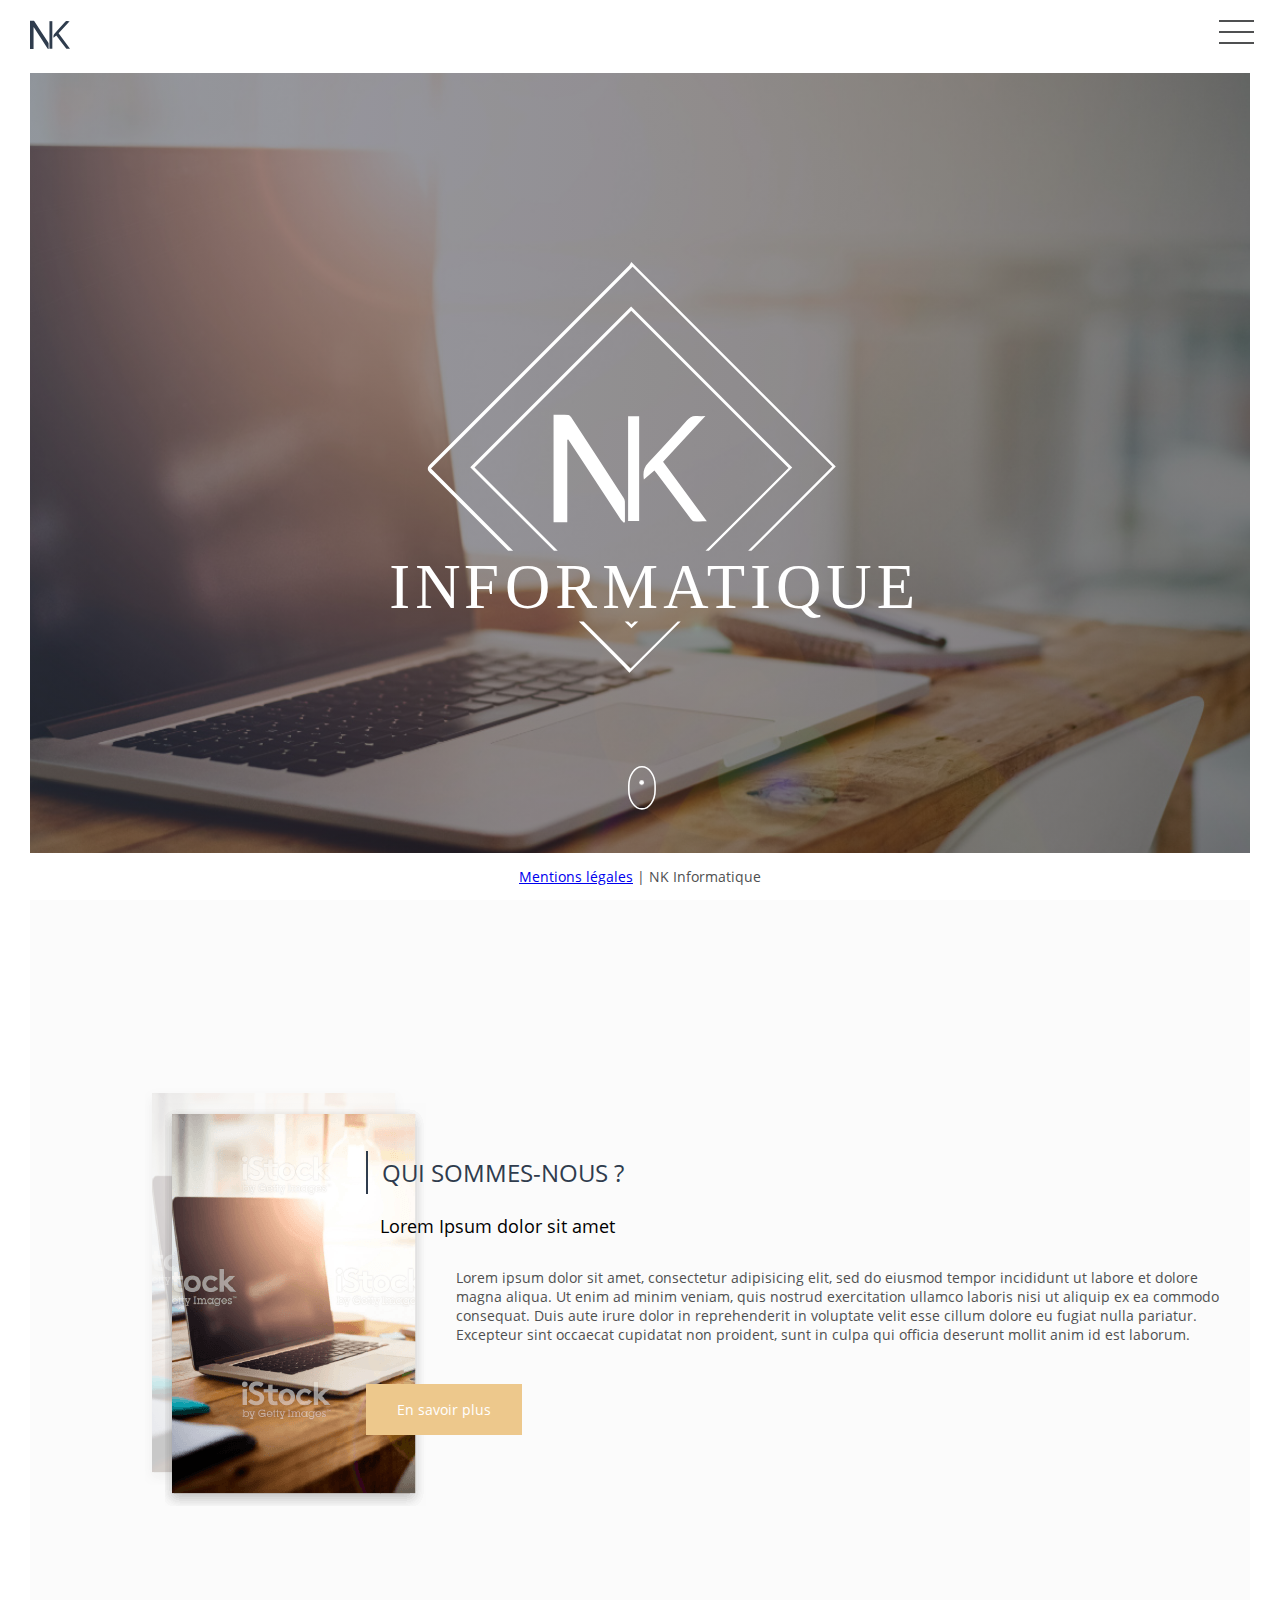
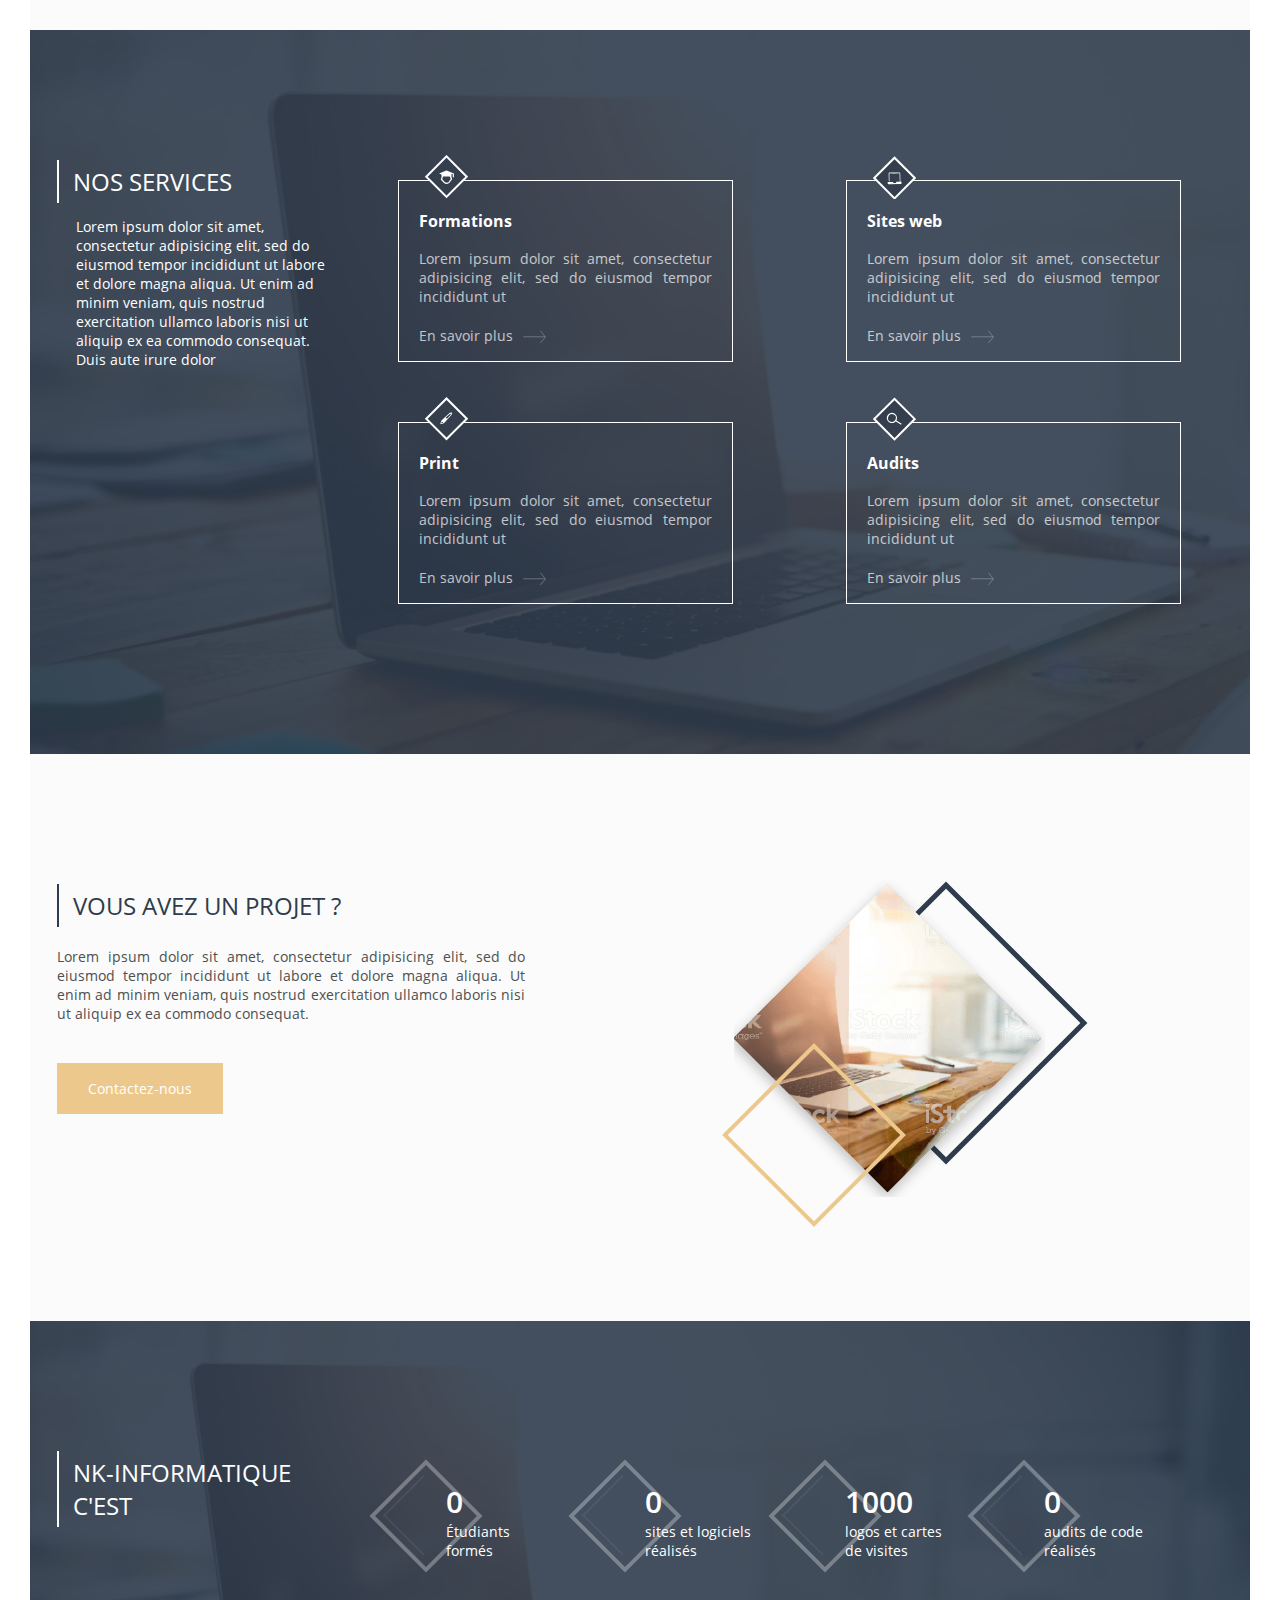
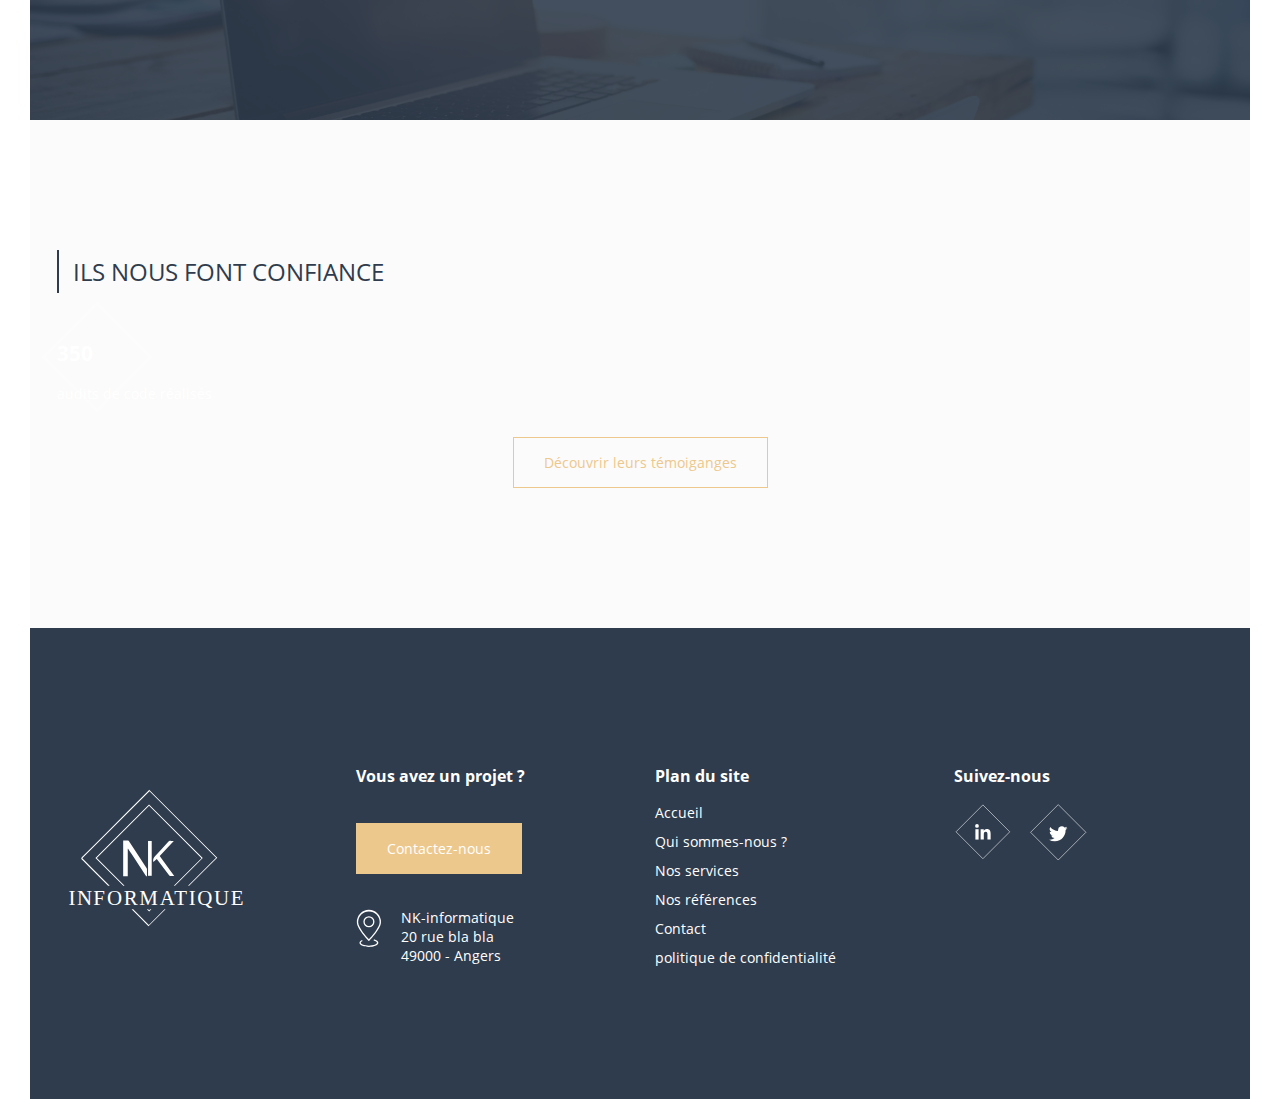
==== commit 97d153df: "Home V2" ====
--- a/index.html
+++ b/index.html
@@ -10,7 +10,7 @@
 
   <body>
       <header>
-        <div class="container-fluid">
+        <div class="container-fluid header">
           <div class="header-logo">
             <a href="#" title="retour à l'accueil"><img src="src/assets/img/logo-NK-informatique-head.svg" alt="NK-Informatique"></a>
           </div>
@@ -151,7 +151,7 @@
                   <a class="btn-primary" href="#">Contactez-nous</a>
                 </div>
                 <div class="col-lg-7 col-md-5 col-sm-12">
-                  <div class="section-3_img text-center">
+                  <div class="section-3_img txt-center">
                     <div class="section-3_img_content">
                         <div class="losange-blue"></div>
                           <img src="src/assets/img/image-1.png" alt="">
--- a/style.css
+++ b/style.css
@@ -1 +1 @@
-body{margin:0 auto;font-family:'open-san';font-weight:300;font-size:14px}ul{margin:0;padding:0}ul li{list-style-type:none}a.more{font-size:14px;font-family:'open-san';font-weight:300;text-decoration:none;color:#2F3C4D;position:relative;color:#2F3C4D}a.more::before{content:'';background-image:url(./src/assets/img/icones/icone-arrow.svg);position:absolute;background-repeat:no-repeat;width:24px;height:24px;right:-33px;top:4px;transition:0.5s}a.more.txt-white::before{content:'';background-image:url(./src/assets/img/icones/icone-arrow-white.svg);position:absolute;background-repeat:no-repeat;width:24px;height:24px;right:-33px;top:4px}a.more:hover:before{-ms-transform:translate(10px, 0);-moz-transform:translate(10px, 0);-webkit-transform:translate(10px, 0);-o-transform:translate(10px, 0);transform:translate(10px, 0)}a.link{font-size:14px;font-family:'open-san';font-weight:300;text-decoration:none;color:#2F3C4D;position:relative;color:#2F3C4D}a.link:hover:after,a.link:focus:after,a.link:active:after{width:100%}a.link:after{content:'';position:absolute;bottom:0;left:50%;width:0%;transform:translateX(-50%);height:1px;background:#fff;transition:.35s}p{color:#4f5051;font-size:14px}p.summary{margin:20px 0}.txt-justify{text-align:justify}.txt-right{text-align:right}.txt-left{text-align:left}.txt-center{text-align:center}.txt-white{color:#fff !important}.spad{padding:120px 0}.bg-blue{background:#2F3C4D;z-index:0}.bg-grey{background-color:#FBFBFB;z-index:0}.overlay::before{content:'';background:#2F3C4D;position:absolute;top:0;bottom:0;left:0;right:0;opacity:.9}.unscroll{overflow:hidden}@keyframes slidingDown{from{transform:translateY(0)}to{transform:translateY(9px)}}@keyframes scroll{0%,20%{transform:translateY(0) scaleY(1)}10%{opacity:1}100%{transform:translateY(36px) scaleY(2);opacity:0.01}}@font-face{font-family:'open-san';src:url("./src/assets/fonts/OpenSans-Regular.ttf");font-weight:300;font-style:normal}@font-face{font-family:'open-san';src:url("./src/assets/fonts/OpenSans-Light.ttf");font-weight:100;font-style:normal}@font-face{font-family:'open-san';src:url("./src/assets/fonts/OpenSans-SemiBold.ttf");font-weight:600;font-style:normal}@font-face{font-family:'open-san';src:url("./src/assets/fonts/OpenSans-Bold.ttf");font-weight:800;font-style:normal}@media (min-width: 1200px){.container,.container-sm,.container-md,.container-lg,.container-xl{max-width:1196px}}@media (max-width: 768px){.section-1 h2,.section-1 h3,.section-1 a{-ms-transform:translate(-30px, 0);-moz-transform:translate(-30px, 0);-webkit-transform:translate(-30px, 0);-o-transform:translate(-30px, 0);transform:translate(-30px, 0)}}.header-nav .button_container{position:absolute;right:2%;height:27px;width:35px;cursor:pointer;z-index:100;transition:opacity .25s ease}.header-nav .button_container:hover{opacity:.7}.header-nav .button_container.active .top{transform:translateY(11px) translateX(0) rotate(45deg)}.header-nav .button_container.active .middle{opacity:0}.header-nav .button_container.active .bottom{transform:translateY(-11px) translateX(0) rotate(-45deg)}.header-nav .button_container span{background:#4f5051;border:none;height:2px;width:100%;position:absolute;top:0;left:0;transition:all .35s ease;cursor:pointer}.header-nav .button_container span:nth-of-type(2){top:11px}.header-nav .button_container span:nth-of-type(3){top:22px}.header-nav .main-nav{display:inline-block;float:right;margin:2px 90px;-webkit-transition:all 0.3s ease 0s;-moz-transition:all 0.3s ease 0s;-o-transition:all 0.3s ease 0s;transition:all 0.3s ease 0s;transform-origin:100% 50%;transform:scale(0)}.header-nav .main-nav ul li{display:inline-block;margin:0 18px}.header-nav .main-nav ul li a{font-size:16px;font-weight:100;position:relative;padding-bottom:5px;transition:.5s ease-out;ms-transition:.5s ease-out;-moz-transition:.5s ease-out;-webkit-transition:.5s ease-out;-o-transition:.5s ease-out}.header-nav .main-nav ul li a:hover:after,.header-nav .main-nav ul li a:focus:after,.header-nav .main-nav ul li a:active:after{width:100%}.header-nav .main-nav ul li a:after{content:'';position:absolute;bottom:0;left:50%;width:0%;transform:translateX(-50%);height:1px;background:#EDC88C;opacity:0.7;transition:.35s ease-out;ms-transition:.35s ease-out;-moz-transition:.35s ease-out;-webkit-transition:.35s ease-out;-o-transition:.35s ease-out}.header-nav .main-nav ul li a:hover{color:#EDC88C}.header-nav .main-nav ul li a.current{color:#EDC88C}.header-nav .main-nav ul li a.current::after{content:'';position:absolute;bottom:0;left:50%;width:100%;height:1px;background:#EDC88C;opacity:1;transition:.35s ease-out;ms-transition:.35s ease-out;-moz-transition:.35s ease-out;-webkit-transition:.35s ease-out;-o-transition:.35s ease-out}.header-nav .main-nav.open-nav{transform:scale(1)}@media (max-width: 992px){.header-nav .main-nav{transition:.35s ease-out;ms-transition:.35s ease-out;-moz-transition:.35s ease-out;-webkit-transition:.35s ease-out;-o-transition:.35s ease-out;transform-origin:100% 0%;background:#fff;padding:30px 34px;position:fixed;right:0;left:0;top:0;bottom:0;text-align:center;z-index:1;margin:0;transform:scale(0);opacity:0}.header-nav .main-nav ul{display:inline-block;position:relative;height:100%;margin:55px auto}.header-nav .main-nav ul li{display:block;height:calc(100% / 6);min-height:50px;position:relative}.header-nav .main-nav ul li a{font-size:20px}.header-nav .main-nav.open-nav{transform:scale(1);opacity:1}}*{box-sizing:border-box}.container-fluid,.container-sm,.container-md,.container-lg,.container-xl{padding-left:30px;padding-right:30px}section{position:relative}section.body-content{margin-top:73px}header{position:fixed;background:#fff;width:100%;padding:20px 0px;top:0;z-index:1}header .header-logo{display:inline-block;float:left}header .header-nav{display:inline-block;float:right}.sub-footer{z-index:1;position:fixed;bottom:0;width:100%;text-align:center;color:#2F3C4D;background:#fff}.sub-footer p{text-align:center}.sub-footer a::before{content:'';background-image:none}footer.main-footer .logo{max-width:190px}@media (max-width: 576px){footer.main-footer{text-align:center}}footer.main-footer .footer_adress img{max-width:25px;display:inline-block;float:left;margin-right:20px}@media (max-width: 576px){footer.main-footer .footer_adress img{float:none;margin:0}}footer.main-footer .footer_sitemap li{margin:10px 0}footer.main-footer .footer_sn a{position:relative;display:inline-block;margin-right:10px}footer.main-footer .footer_sn a::before{content:"";height:40px;width:40px;background:none;border:1px solid #EDC88C;-ms-transform:rotate(45deg) translate(0, 0);-moz-transform:rotate(45deg) translate(0, 0);-webkit-transform:rotate(45deg) translate(0, 0);-o-transform:rotate(45deg) translate(0, 0);transform:rotate(45deg) translate(0, 0);display:block;position:absolute;left:9px;top:8px;opacity:0;transition:.5s ease-out;ms-transition:.5s ease-out;-moz-transition:.5s ease-out;-webkit-transition:.5s ease-out;-o-transition:.5s ease-out}footer.main-footer .footer_sn a:hover::before{opacity:1;left:4px;transition:.5s ease-out;ms-transition:.5s ease-out;-moz-transition:.5s ease-out;-webkit-transition:.5s ease-out;-o-transition:.5s ease-out}footer.main-footer .footer_sn a:hover img{transform:translateX(6px)}footer.main-footer .footer_sn img{transition:.5s ease-out;ms-transition:.5s ease-out;-moz-transition:.5s ease-out;-webkit-transition:.5s ease-out;-o-transition:.5s ease-out}.btn-primary{border:1px solid #EDC88C;color:#fff;transition:.5s ease-in;ms-transition:.5s ease-in;-moz-transition:.5s ease-in;-webkit-transition:.5s ease-in;-o-transition:.5s ease-in;padding:15px 30px;text-decoration:none;position:relative;display:inline-block;margin:20px 0;z-index:0}.btn-primary:hover:after,.btn-primary:focus:after,.btn-primary:active:after,.btn-primary:hover:before,.btn-primary:focus:before,.btn-primary:active:before{width:0%;opacity:0}.btn-primary:after{content:'';background-color:#EDC88C;position:absolute;top:0;bottom:0;width:100%;right:0;transition:.5s ease-out;ms-transition:.5s ease-out;-moz-transition:.5s ease-out;-webkit-transition:.5s ease-out;-o-transition:.5s ease-out;overflow:hidden;z-index:-1;opacity:1}.btn-primary::before{content:'';background-color:#EDC88C;position:absolute;top:0;bottom:0;width:100%;left:0;transition:.5s ease-out;ms-transition:.5s ease-out;-moz-transition:.5s ease-out;-webkit-transition:.5s ease-out;-o-transition:.5s ease-out;overflow:hidden;z-index:-1;opacity:1}.btn-primary:hover{color:#EDC88C}.btn-second{border:1px solid #EDC88C;background-color:transparent;color:#EDC88C;transition:.5s ease-in;ms-transition:.5s ease-in;-moz-transition:.5s ease-in;-webkit-transition:.5s ease-in;-o-transition:.5s ease-in;padding:15px 30px;text-decoration:none;position:relative;display:inline-block;margin:20px 0;z-index:0}.btn-second:hover:after,.btn-second:focus:after,.btn-second:active:after,.btn-second:hover:before,.btn-second:focus:before,.btn-second:active:before{width:100%;opacity:1}.btn-second:after{content:'';background-color:#EDC88C;position:absolute;top:0;bottom:0;width:0%;right:0;transition:.5s ease-out;ms-transition:.5s ease-out;-moz-transition:.5s ease-out;-webkit-transition:.5s ease-out;-o-transition:.5s ease-out;overflow:hidden;z-index:-1;opacity:0}.btn-second::before{content:'';background-color:#EDC88C;position:absolute;top:0;bottom:0;width:0%;left:0;transition:.5s ease-out;ms-transition:.5s ease-out;-moz-transition:.5s ease-out;-webkit-transition:.5s ease-out;-o-transition:.5s ease-out;overflow:hidden;z-index:-1;opacity:0}.btn-second:hover{color:#fff}h2.title{color:#2F3C4D;text-transform:uppercase;position:relative;border-left:2px solid #2F3C4D;padding:5px 0 5px 14px;font-family:'open-san';font-weight:300;font-size:24px;margin:10px 0}h2.title.txt-white{border-color:#fff}h3.sub-title{font-family:'open-san';font-weight:300;font-size:18px;padding:10px 0 10px 14px;margin:0}.srv-bloc{width:80%;border:1px solid #fff;padding:13px 20px 16px 20px;text-align:justify;margin:30px auto;position:relative;transition:.5s ease-out;ms-transition:.5s ease-out;-moz-transition:.5s ease-out;-webkit-transition:.5s ease-out;-o-transition:.5s ease-out}.srv-bloc p{margin-bottom:20px;opacity:0.7;transition:.5s ease-out;ms-transition:.5s ease-out;-moz-transition:.5s ease-out;-webkit-transition:.5s ease-out;-o-transition:.5s ease-out}.srv-bloc a{opacity:0.7;transition:.5s ease-out;ms-transition:.5s ease-out;-moz-transition:.5s ease-out;-webkit-transition:.5s ease-out;-o-transition:.5s ease-out}.srv-bloc::before{content:'';position:absolute;background-repeat:no-repeat;width:60px;height:60px;left:25px;top:-26px;background-size:44px}.srv-bloc.formation::before{background-image:url(./src/assets/img/icones/icone-formations.svg)}.srv-bloc.web::before{background-image:url(./src/assets/img/icones/icone-web.svg)}.srv-bloc.print::before{background-image:url(./src/assets/img/icones/icone-print.svg)}.srv-bloc.audit::before{background-image:url(./src/assets/img/icones/icone-audit.svg)}.srv-bloc:hover p,.srv-bloc:hover a{opacity:1}@media screen and (max-width: 1000px){.srv-bloc{width:100%;margin:30px 0}}.losange-or{height:130px;width:130px;background:none;border:4px solid #EDC88C;-ms-transform:rotate(45deg) translate(0, 0);-moz-transform:rotate(45deg) translate(0, 0);-webkit-transform:rotate(45deg) translate(0, 0);-o-transform:rotate(45deg) translate(0, 0);transform:rotate(45deg) translate(0, 0)}.losange-blue{height:200px;width:200px;background:none;border:5px solid #2F3C4D;-ms-transform:rotate(45deg) translate(0, 0);-moz-transform:rotate(45deg) translate(0, 0);-webkit-transform:rotate(45deg) translate(0, 0);-o-transform:rotate(45deg) translate(0, 0);transform:rotate(45deg) translate(0, 0)}.losange-double{position:relative;height:80px;width:80px;background:none;border:4px solid #fff;-ms-transform:rotate(45deg) translate(0, 0);-moz-transform:rotate(45deg) translate(0, 0);-webkit-transform:rotate(45deg) translate(0, 0);-o-transform:rotate(45deg) translate(0, 0);transform:rotate(45deg) translate(0, 0);display:inline-block;position:absolute;top:-5px;opacity:0.3}.losange-double::before{content:'';width:57px;height:57px;border-left:2px solid #fff;border-bottom:2px solid #fff;display:inline-block;top:9px;left:5px;position:absolute;opacity:0.2}section.body-content_header{background-image:url("./src/assets/img/header.jpg");background-repeat:no-repeat;height:90vh;background-position:top, center;background-size:cover}section.body-content_header .header-logo_img{width:570px;max-width:570px;position:absolute;top:50%;left:50%;-ms-transform:translate(-50%, -50%);-moz-transform:translate(-50%, -50%);-webkit-transform:translate(-50%, -50%);-o-transform:translate(-50%, -50%);transform:translate(-50%, -50%);display:inline-block}section.body-content_header::before{content:'';position:absolute;top:0;bottom:0;left:0;right:0;opacity:0.5;background-image:linear-gradient(to right, #2f3c4d, #2c2c3a, #241f26, #171216, #000)}section.body-content_header .scroll-link{position:absolute;bottom:45px;left:49%;cursor:pointer}section.body-content_header .scroll-link .scroll{animation-name:scroll;animation-duration:1.5s;animation-timing-function:cubic-bezier(0.65, -0.55, 0.25, 1.5);animation-iteration-count:infinite;transform-origin:50% 20.5px;will-change:transform}.section-1 .container{margin-top:100px}.section-1 .container .section-1_content{margin-top:38px}@media (max-width: 992px){.section-1 .container .section-1_content{margin-top:0}}.section-1 .container .section-1_content h2,.section-1 .container .section-1_content h3,.section-1 .container .section-1_content a{-ms-transform:translate(-90px, 0);-moz-transform:translate(-90px, 0);-webkit-transform:translate(-90px, 0);-o-transform:translate(-90px, 0);transform:translate(-90px, 0)}@media (max-width: 768px){.section-1 .container .section-1_content h2,.section-1 .container .section-1_content h3,.section-1 .container .section-1_content a{-ms-transform:translate(0, 0);-moz-transform:translate(0, 0);-webkit-transform:translate(0, 0);-o-transform:translate(0, 0);transform:translate(0, 0)}}.section-1 .container .section-1_img .img_background{position:absolute;z-index:-1;-ms-transform:translate(-20px, -21px);-moz-transform:translate(-20px, -21px);-webkit-transform:translate(-20px, -21px);-o-transform:translate(-20px, -21px);transform:translate(-20px, -21px);opacity:0.2}@media (max-width: 768px){.section-1 .container .section-1_img{text-align:left}}.section-2{background-image:url("./src/assets/img/header.jpg");background-repeat:no-repeat;background-size:cover}.section-2 h2+p{margin-left:19px}.section-3 .section-3_img{position:relative}.section-3 .section-3_img .section-3_img_content{position:relative;display:inline-block}.section-3 .section-3_img img{max-width:100%}.section-3 .section-3_img .losange-blue{position:absolute;top:15%;left:36%;z-index:-1}.section-3 .section-3_img .losange-or{top:60%;position:absolute;left:5%}.section-4{background-image:url("./src/assets/img/header.jpg");background-repeat:no-repeat;background-size:cover}.section-4 .section-4_decompte{position:relative;margin:40px 30px}.section-4 .section-4_decompte h2{font-size:30px;font-weight:600;margin-bottom:0;-ms-transform:translate(60px, 0);-moz-transform:translate(60px, 0);-webkit-transform:translate(60px, 0);-o-transform:translate(60px, 0);transform:translate(60px, 0)}.section-4 .section-4_decompte p{margin:0;-ms-transform:translate(60px, 0);-moz-transform:translate(60px, 0);-webkit-transform:translate(60px, 0);-o-transform:translate(60px, 0);transform:translate(60px, 0)}
+body{margin:0 auto;font-family:'open-san';font-weight:300;font-size:14px}ul{margin:0;padding:0}ul li{list-style-type:none}a.more{font-size:14px;font-family:'open-san';font-weight:300;text-decoration:none;color:#2F3C4D;position:relative;color:#2F3C4D}a.more::before{content:'';background-image:url(./src/assets/img/icones/icone-arrow.svg);position:absolute;background-repeat:no-repeat;width:24px;height:24px;right:-33px;top:4px;transition:0.5s}a.more.txt-white::before{content:'';background-image:url(./src/assets/img/icones/icone-arrow-white.svg);position:absolute;background-repeat:no-repeat;width:24px;height:24px;right:-33px;top:4px}a.more:hover:before{-ms-transform:translate(10px, 0);-moz-transform:translate(10px, 0);-webkit-transform:translate(10px, 0);-o-transform:translate(10px, 0);transform:translate(10px, 0)}a.link{font-size:14px;font-family:'open-san';font-weight:300;text-decoration:none;color:#2F3C4D;position:relative;color:#2F3C4D}a.link:hover:after,a.link:focus:after,a.link:active:after{width:100%}a.link:after{content:'';position:absolute;bottom:0;left:50%;width:0%;transform:translateX(-50%);height:1px;background:#fff;transition:.35s}p{color:#4f5051;font-size:14px}p.summary{margin:20px 0}.txt-justify{text-align:justify}.txt-right{text-align:right}.txt-left{text-align:left}.txt-center{text-align:center}.txt-white{color:#fff !important}.spad{padding:120px 0}.bg-blue{background:#2F3C4D;z-index:0}.bg-grey{background-color:#FBFBFB;z-index:0}.overlay::before{content:'';background:#2F3C4D;position:absolute;top:0;bottom:0;left:0;right:0;opacity:.9}.unscroll{overflow:hidden}@keyframes slidingDown{from{transform:translateY(0)}to{transform:translateY(9px)}}@keyframes scroll{0%,20%{transform:translateY(0) scaleY(1)}10%{opacity:1}100%{transform:translateY(36px) scaleY(2);opacity:0.01}}@font-face{font-family:'open-san';src:url("./src/assets/fonts/OpenSans-Regular.ttf");font-weight:300;font-style:normal}@font-face{font-family:'open-san';src:url("./src/assets/fonts/OpenSans-Light.ttf");font-weight:100;font-style:normal}@font-face{font-family:'open-san';src:url("./src/assets/fonts/OpenSans-SemiBold.ttf");font-weight:600;font-style:normal}@font-face{font-family:'open-san';src:url("./src/assets/fonts/OpenSans-Bold.ttf");font-weight:800;font-style:normal}@media (min-width: 1200px){.container,.container-sm,.container-md,.container-lg,.container-xl{max-width:1196px}}@media (max-width: 768px){.section-1 h2,.section-1 h3,.section-1 a{-ms-transform:translate(-30px, 0);-moz-transform:translate(-30px, 0);-webkit-transform:translate(-30px, 0);-o-transform:translate(-30px, 0);transform:translate(-30px, 0)}}.header-nav .button_container{position:absolute;right:2%;height:27px;width:35px;cursor:pointer;z-index:100;transition:opacity .25s ease}.header-nav .button_container:hover{opacity:.7}.header-nav .button_container.active .top{transform:translateY(11px) translateX(0) rotate(45deg)}.header-nav .button_container.active .middle{opacity:0}.header-nav .button_container.active .bottom{transform:translateY(-11px) translateX(0) rotate(-45deg)}.header-nav .button_container span{background:#4f5051;border:none;height:2px;width:100%;position:absolute;top:0;left:0;transition:all .35s ease;cursor:pointer}.header-nav .button_container span:nth-of-type(2){top:11px}.header-nav .button_container span:nth-of-type(3){top:22px}.header-nav .main-nav{display:inline-block;float:right;margin:2px 90px;-webkit-transition:all 0.3s ease 0s;-moz-transition:all 0.3s ease 0s;-o-transition:all 0.3s ease 0s;transition:all 0.3s ease 0s;transform-origin:100% 50%;transform:scale(0)}.header-nav .main-nav ul li{display:inline-block;margin:0 18px}.header-nav .main-nav ul li a{font-size:16px;font-weight:100;position:relative;padding-bottom:5px;transition:.5s ease-out;ms-transition:.5s ease-out;-moz-transition:.5s ease-out;-webkit-transition:.5s ease-out;-o-transition:.5s ease-out}.header-nav .main-nav ul li a:hover:after,.header-nav .main-nav ul li a:focus:after,.header-nav .main-nav ul li a:active:after{width:100%}.header-nav .main-nav ul li a:after{content:'';position:absolute;bottom:0;left:50%;width:0%;transform:translateX(-50%);height:1px;background:#EDC88C;opacity:0.7;transition:.35s ease-out;ms-transition:.35s ease-out;-moz-transition:.35s ease-out;-webkit-transition:.35s ease-out;-o-transition:.35s ease-out}.header-nav .main-nav ul li a:hover{color:#EDC88C}.header-nav .main-nav ul li a.current{color:#EDC88C}.header-nav .main-nav ul li a.current::after{content:'';position:absolute;bottom:0;left:50%;width:100%;height:1px;background:#EDC88C;opacity:1;transition:.35s ease-out;ms-transition:.35s ease-out;-moz-transition:.35s ease-out;-webkit-transition:.35s ease-out;-o-transition:.35s ease-out}.header-nav .main-nav.open-nav{transform:scale(1)}@media (max-width: 992px){.header-nav .main-nav{transition:.35s ease-out;ms-transition:.35s ease-out;-moz-transition:.35s ease-out;-webkit-transition:.35s ease-out;-o-transition:.35s ease-out;transform-origin:100% 0%;background:#fff;padding:30px 34px;position:fixed;right:0;left:0;top:0;bottom:0;text-align:center;z-index:1;margin:0;transform:scale(0);opacity:0}.header-nav .main-nav ul{display:inline-block;position:relative;height:100%;margin:55px auto}.header-nav .main-nav ul li{display:block;height:calc(100% / 6);min-height:50px;position:relative}.header-nav .main-nav ul li a{font-size:20px}.header-nav .main-nav.open-nav{transform:scale(1);opacity:1}}*{box-sizing:border-box}.container-fluid,.container-sm,.container-md,.container-lg,.container-xl{padding-left:30px;padding-right:30px}@media (max-width: 576px){.container-fluid:not(.header),.container-sm:not(.header),.container-md:not(.header),.container-lg:not(.header),.container-xl:not(.header){padding:0px}}section{position:relative}section.body-content{margin-top:73px}header{position:fixed;background:#fff;width:100%;padding:20px 0px;top:0;z-index:1}header .header-logo{display:inline-block;float:left}header .header-nav{display:inline-block;float:right}.sub-footer{z-index:1;position:fixed;bottom:0;width:100%;text-align:center;color:#2F3C4D;background:#fff}.sub-footer p{text-align:center}.sub-footer a::before{content:'';background-image:none}footer.main-footer .logo{max-width:190px}@media (max-width: 576px){footer.main-footer{text-align:center}}footer.main-footer .footer_adress img{max-width:25px;display:inline-block;float:left;margin-right:20px}@media (max-width: 576px){footer.main-footer .footer_adress img{float:none;margin:0}}footer.main-footer .footer_sitemap li{margin:10px 0}footer.main-footer .footer_sn a{position:relative;display:inline-block;margin-right:10px}footer.main-footer .footer_sn a::before{content:"";height:40px;width:40px;background:none;border:1px solid #EDC88C;-ms-transform:rotate(45deg) translate(0, 0);-moz-transform:rotate(45deg) translate(0, 0);-webkit-transform:rotate(45deg) translate(0, 0);-o-transform:rotate(45deg) translate(0, 0);transform:rotate(45deg) translate(0, 0);display:block;position:absolute;left:9px;top:8px;opacity:0;transition:.5s ease-out;ms-transition:.5s ease-out;-moz-transition:.5s ease-out;-webkit-transition:.5s ease-out;-o-transition:.5s ease-out}footer.main-footer .footer_sn a:hover::before{opacity:1;left:4px;transition:.5s ease-out;ms-transition:.5s ease-out;-moz-transition:.5s ease-out;-webkit-transition:.5s ease-out;-o-transition:.5s ease-out}footer.main-footer .footer_sn a:hover img{transform:translateX(6px)}footer.main-footer .footer_sn img{transition:.5s ease-out;ms-transition:.5s ease-out;-moz-transition:.5s ease-out;-webkit-transition:.5s ease-out;-o-transition:.5s ease-out}.btn-primary{border:1px solid #EDC88C;color:#fff;transition:.5s ease-in;ms-transition:.5s ease-in;-moz-transition:.5s ease-in;-webkit-transition:.5s ease-in;-o-transition:.5s ease-in;padding:15px 30px;text-decoration:none;position:relative;display:inline-block;margin:20px 0;z-index:0}.btn-primary:hover:after,.btn-primary:focus:after,.btn-primary:active:after,.btn-primary:hover:before,.btn-primary:focus:before,.btn-primary:active:before{width:0%;opacity:0}.btn-primary:after{content:'';background-color:#EDC88C;position:absolute;top:0;bottom:0;width:100%;right:0;transition:.5s ease-out;ms-transition:.5s ease-out;-moz-transition:.5s ease-out;-webkit-transition:.5s ease-out;-o-transition:.5s ease-out;overflow:hidden;z-index:-1;opacity:1}.btn-primary::before{content:'';background-color:#EDC88C;position:absolute;top:0;bottom:0;width:100%;left:0;transition:.5s ease-out;ms-transition:.5s ease-out;-moz-transition:.5s ease-out;-webkit-transition:.5s ease-out;-o-transition:.5s ease-out;overflow:hidden;z-index:-1;opacity:1}.btn-primary:hover{color:#EDC88C}.btn-second{border:1px solid #EDC88C;background-color:transparent;color:#EDC88C;transition:.5s ease-in;ms-transition:.5s ease-in;-moz-transition:.5s ease-in;-webkit-transition:.5s ease-in;-o-transition:.5s ease-in;padding:15px 30px;text-decoration:none;position:relative;display:inline-block;margin:20px 0;z-index:0}.btn-second:hover:after,.btn-second:focus:after,.btn-second:active:after,.btn-second:hover:before,.btn-second:focus:before,.btn-second:active:before{width:100%;opacity:1}.btn-second:after{content:'';background-color:#EDC88C;position:absolute;top:0;bottom:0;width:0%;right:0;transition:.5s ease-out;ms-transition:.5s ease-out;-moz-transition:.5s ease-out;-webkit-transition:.5s ease-out;-o-transition:.5s ease-out;overflow:hidden;z-index:-1;opacity:0}.btn-second::before{content:'';background-color:#EDC88C;position:absolute;top:0;bottom:0;width:0%;left:0;transition:.5s ease-out;ms-transition:.5s ease-out;-moz-transition:.5s ease-out;-webkit-transition:.5s ease-out;-o-transition:.5s ease-out;overflow:hidden;z-index:-1;opacity:0}.btn-second:hover{color:#fff}h2.title{color:#2F3C4D;text-transform:uppercase;position:relative;border-left:2px solid #2F3C4D;padding:5px 0 5px 14px;font-family:'open-san';font-weight:300;font-size:24px;margin:10px 0}h2.title.txt-white{border-color:#fff}h3.sub-title{font-family:'open-san';font-weight:300;font-size:18px;padding:10px 0 10px 14px;margin:0}.srv-bloc{width:80%;border:1px solid #fff;padding:13px 20px 16px 20px;text-align:justify;margin:30px auto;position:relative;transition:.5s ease-out;ms-transition:.5s ease-out;-moz-transition:.5s ease-out;-webkit-transition:.5s ease-out;-o-transition:.5s ease-out}.srv-bloc p{margin-bottom:20px;opacity:0.7;transition:.5s ease-out;ms-transition:.5s ease-out;-moz-transition:.5s ease-out;-webkit-transition:.5s ease-out;-o-transition:.5s ease-out}.srv-bloc a{opacity:0.7;transition:.5s ease-out;ms-transition:.5s ease-out;-moz-transition:.5s ease-out;-webkit-transition:.5s ease-out;-o-transition:.5s ease-out}.srv-bloc::before{content:'';position:absolute;background-repeat:no-repeat;width:60px;height:60px;left:25px;top:-26px;background-size:44px}.srv-bloc.formation::before{background-image:url(./src/assets/img/icones/icone-formations.svg)}.srv-bloc.web::before{background-image:url(./src/assets/img/icones/icone-web.svg)}.srv-bloc.print::before{background-image:url(./src/assets/img/icones/icone-print.svg)}.srv-bloc.audit::before{background-image:url(./src/assets/img/icones/icone-audit.svg)}.srv-bloc:hover p,.srv-bloc:hover a{opacity:1}@media screen and (max-width: 1000px){.srv-bloc{width:100%;margin:30px 0}}.losange-or{height:130px;width:130px;background:none;border:4px solid #EDC88C;-ms-transform:rotate(45deg) translate(0, 0);-moz-transform:rotate(45deg) translate(0, 0);-webkit-transform:rotate(45deg) translate(0, 0);-o-transform:rotate(45deg) translate(0, 0);transform:rotate(45deg) translate(0, 0)}.losange-blue{height:200px;width:200px;background:none;border:5px solid #2F3C4D;-ms-transform:rotate(45deg) translate(0, 0);-moz-transform:rotate(45deg) translate(0, 0);-webkit-transform:rotate(45deg) translate(0, 0);-o-transform:rotate(45deg) translate(0, 0);transform:rotate(45deg) translate(0, 0)}.losange-double{position:relative;height:80px;width:80px;background:none;border:4px solid #fff;-ms-transform:rotate(45deg) translate(0, 0);-moz-transform:rotate(45deg) translate(0, 0);-webkit-transform:rotate(45deg) translate(0, 0);-o-transform:rotate(45deg) translate(0, 0);transform:rotate(45deg) translate(0, 0);display:inline-block;position:absolute;top:-5px;opacity:0.3}.losange-double::before{content:'';width:57px;height:57px;border-left:2px solid #fff;border-bottom:2px solid #fff;display:inline-block;top:9px;left:5px;position:absolute;opacity:0.2}section.body-content_header{background-image:url("./src/assets/img/header.jpg");background-repeat:no-repeat;height:90vh;background-position:top, center;background-size:cover}section.body-content_header .header-logo_img{max-width:570px;position:absolute;top:50%;left:50%;-ms-transform:translate(-50%, -50%);-moz-transform:translate(-50%, -50%);-webkit-transform:translate(-50%, -50%);-o-transform:translate(-50%, -50%);transform:translate(-50%, -50%);display:inline-block}section.body-content_header::before{content:'';position:absolute;top:0;bottom:0;left:0;right:0;opacity:0.5;background-image:linear-gradient(to right, #2f3c4d, #2c2c3a, #241f26, #171216, #000)}section.body-content_header .scroll-link{position:absolute;bottom:45px;left:49%;cursor:pointer}section.body-content_header .scroll-link .scroll{animation-name:scroll;animation-duration:1.5s;animation-timing-function:cubic-bezier(0.65, -0.55, 0.25, 1.5);animation-iteration-count:infinite;transform-origin:50% 20.5px;will-change:transform}.section-1 .container{margin-top:100px}.section-1 .container .section-1_content{margin-top:38px}@media (max-width: 992px){.section-1 .container .section-1_content{margin-top:30px}}.section-1 .container .section-1_content h2,.section-1 .container .section-1_content h3,.section-1 .container .section-1_content a{-ms-transform:translate(-90px, 0);-moz-transform:translate(-90px, 0);-webkit-transform:translate(-90px, 0);-o-transform:translate(-90px, 0);transform:translate(-90px, 0)}@media (max-width: 768px){.section-1 .container .section-1_content h2,.section-1 .container .section-1_content h3,.section-1 .container .section-1_content a{-ms-transform:translate(0, 0);-moz-transform:translate(0, 0);-webkit-transform:translate(0, 0);-o-transform:translate(0, 0);transform:translate(0, 0)}}.section-1 .container .section-1_img .img_background{position:absolute;z-index:-1;-ms-transform:translate(-20px, -21px);-moz-transform:translate(-20px, -21px);-webkit-transform:translate(-20px, -21px);-o-transform:translate(-20px, -21px);transform:translate(-20px, -21px);opacity:0.2}@media (max-width: 768px){.section-1 .container .section-1_img{text-align:left}}.section-2{background-image:url("./src/assets/img/header.jpg");background-repeat:no-repeat;background-size:cover}.section-2 h2+p{margin-left:19px}.section-3 .section-3_img{position:relative}.section-3 .section-3_img .section-3_img_content{position:relative;display:inline-block}.section-3 .section-3_img img{max-width:100%}.section-3 .section-3_img .losange-blue{position:absolute;top:15%;left:36%;z-index:-1}.section-3 .section-3_img .losange-or{top:60%;position:absolute;left:5%}.section-4{background-image:url("./src/assets/img/header.jpg");background-repeat:no-repeat;background-size:cover}.section-4 .section-4_decompte{position:relative;margin:40px 30px}.section-4 .section-4_decompte h2{font-size:30px;font-weight:600;margin-bottom:0;-ms-transform:translate(60px, 0);-moz-transform:translate(60px, 0);-webkit-transform:translate(60px, 0);-o-transform:translate(60px, 0);transform:translate(60px, 0)}.section-4 .section-4_decompte p{margin:0;-ms-transform:translate(60px, 0);-moz-transform:translate(60px, 0);-webkit-transform:translate(60px, 0);-o-transform:translate(60px, 0);transform:translate(60px, 0)}
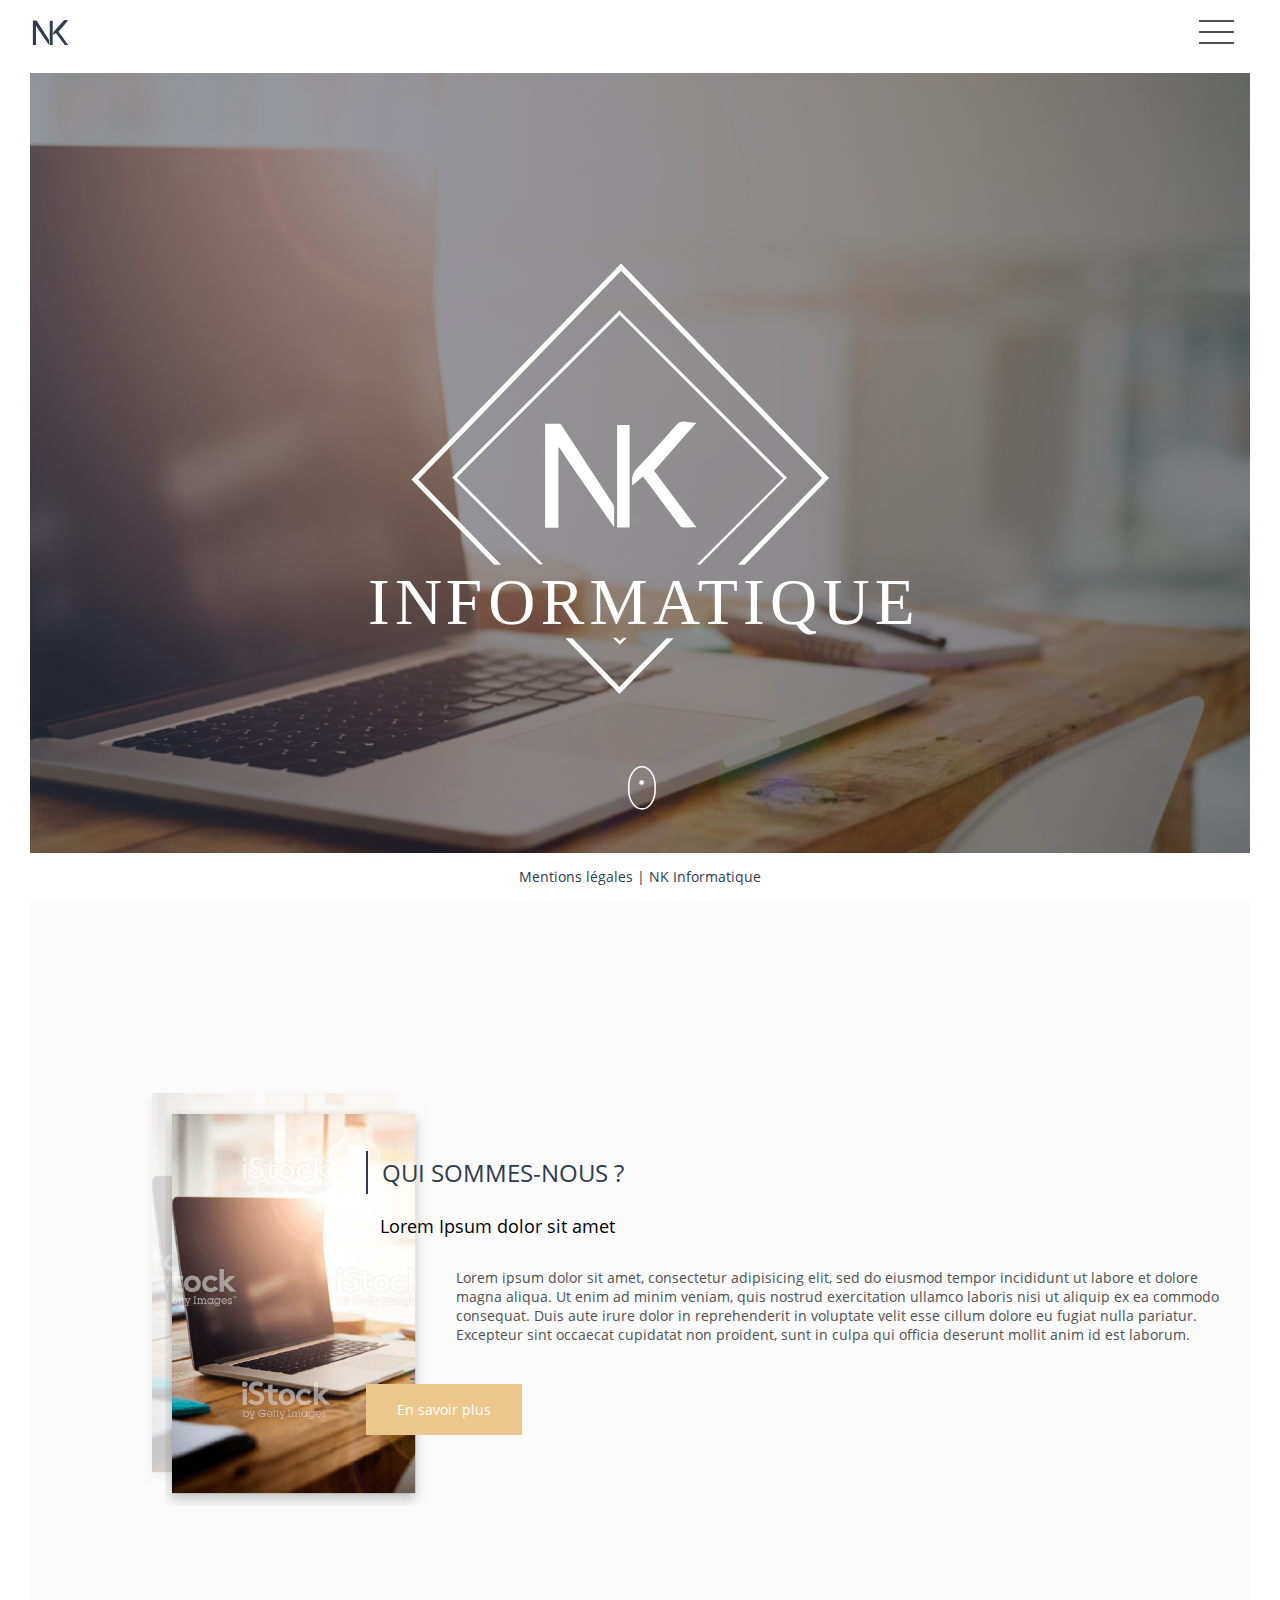
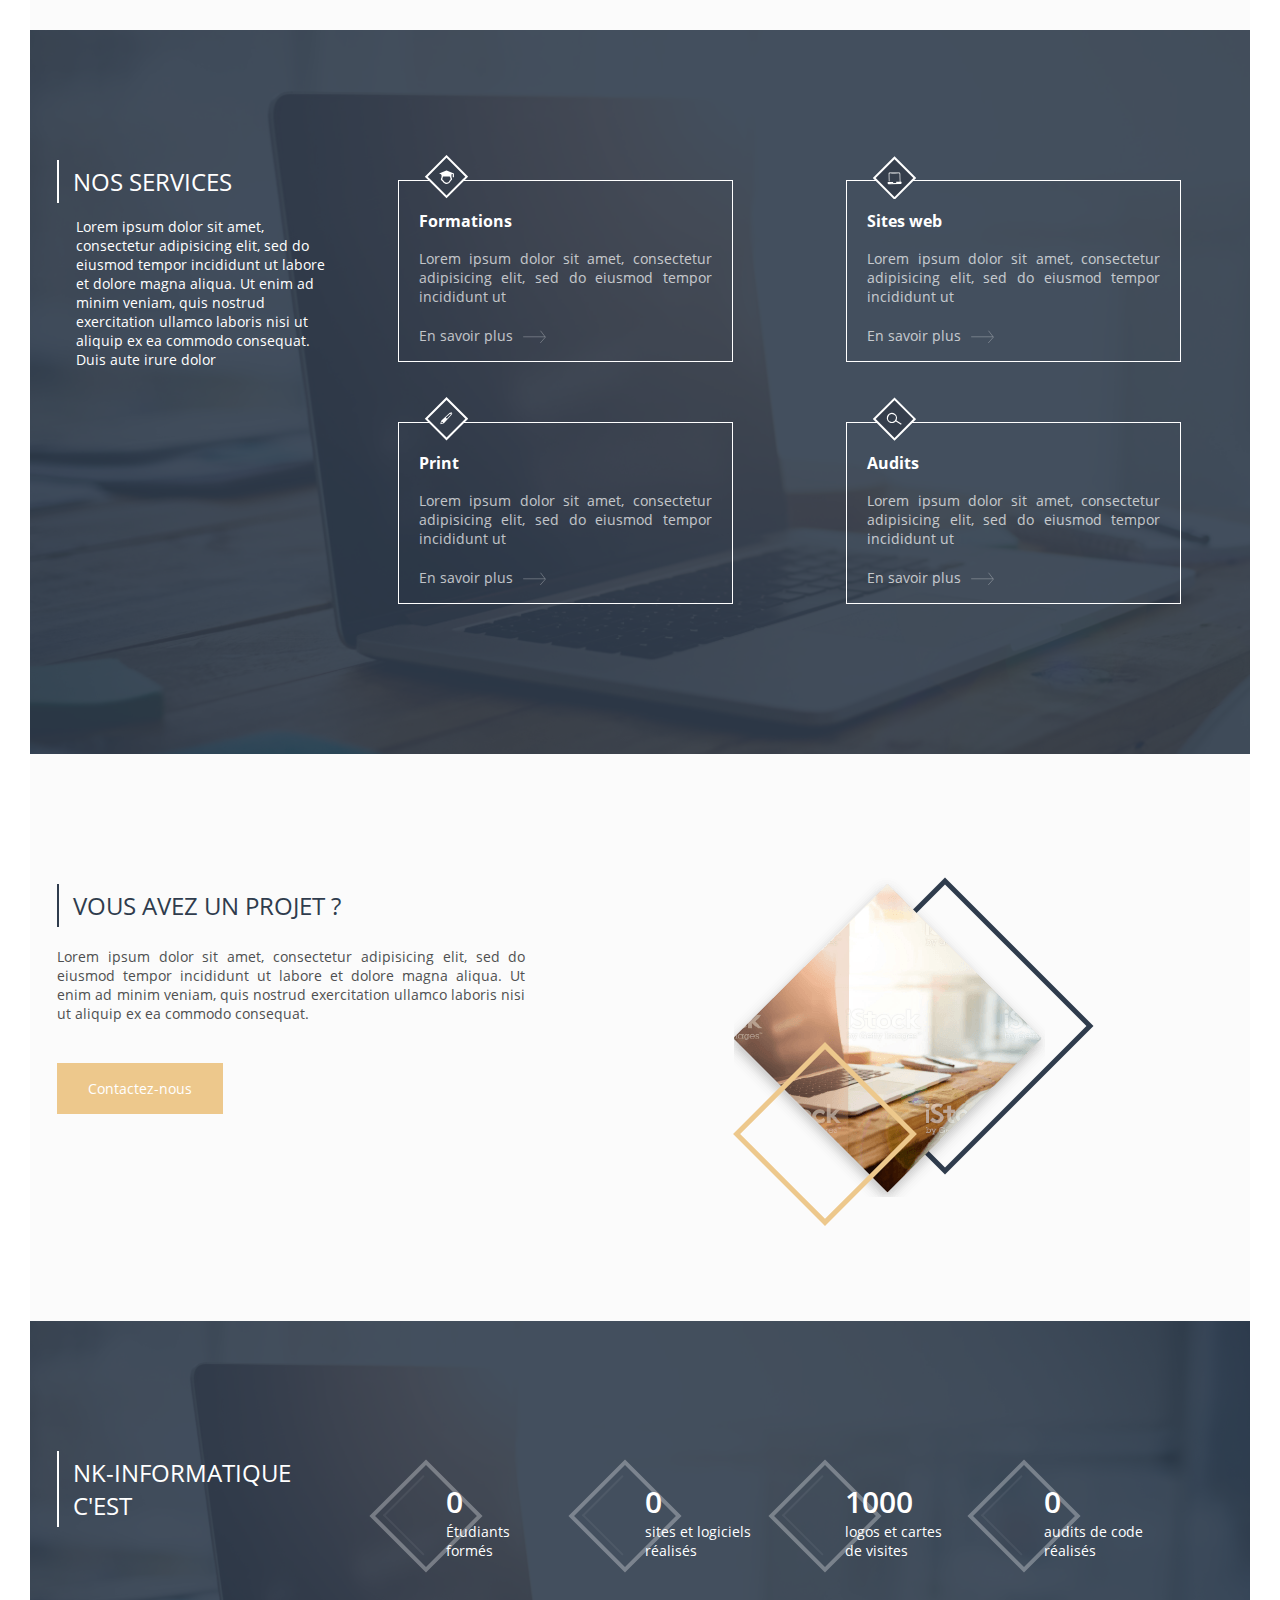
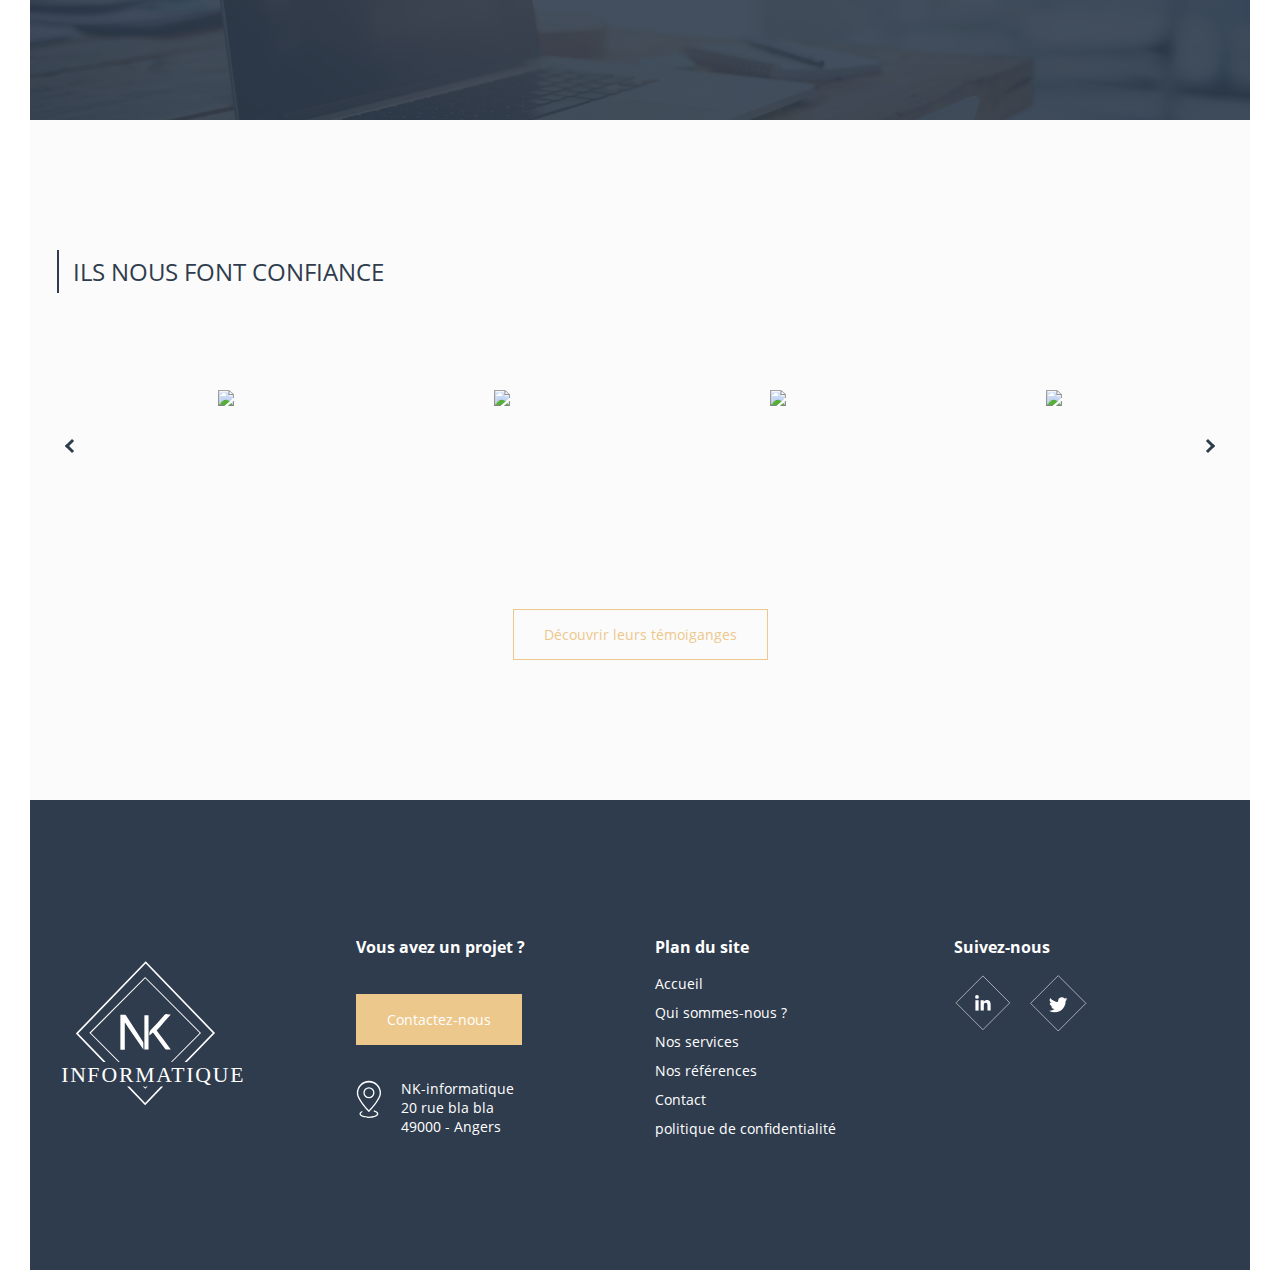
==== commit 2f5b3cef: "Home V2 - fin" ====
--- a/index.html
+++ b/index.html
@@ -47,8 +47,6 @@
 
           <section class="body-content_header">
             <img class="header-logo_img" src="src/assets/img/logo-NK-informatique-bc.svg" alt="NK INFORMATIQUE">
-          <!--  <svg width="40px" id="scroll" data-name="Calque 1" xmlns="http://www.w3.org/2000/svg" viewBox="0 0 48 70"><defs><style>.cls-1{fill:#2f3c4d;}</style></defs><title>Découvrir la suite</title><path class="cls-2" d="M25.14,49.39c-6.75,0-12.25-4.86-12.25-10.83v-14c0-6,5.5-10.83,12.25-10.83S37.39,18.6,37.39,24.57v14C37.39,44.53,31.9,49.39,25.14,49.39Zm0-33.88c-5.65,0-10.25,4.06-10.25,9.06v14c0,5,4.6,9.06,10.25,9.06s10.25-4.07,10.25-9.06v-14C35.39,19.57,30.8,15.51,25.14,15.51Z"/><path class="cls-3" d="M25.38,25.17a1.42,1.42,0,0,1-1.5-1.33V20a1.51,1.51,0,0,1,3,0v3.81A1.42,1.42,0,0,1,25.38,25.17Z"/><path class="cls-4" d="M25.05,61h0a1.05,1.05,0,0,1-.71-.26l-6.29-5.56a.81.81,0,0,1,0-1.25,1.08,1.08,0,0,1,1.41,0l5.59,4.94,5.58-4.94a1.09,1.09,0,0,1,1.42,0,.81.81,0,0,1,0,1.25l-6.3,5.56A1,1,0,0,1,25.05,61Z"/></svg>-->
-
             <a class="scroll-link" href="#content">
             		<svg  id="scroll" width="40px" class="mouse" xmlns="http://www.w3.org/2000/svg" viewBox="0 0 76 130" preserveAspectRatio="xMidYMid meet">
             		<g fill="none" fill-rule="evenodd">
@@ -141,7 +139,7 @@
           <section class="section-3 spad bg-grey ">
             <div class="container">
               <div class="row">
-                <div class="col-lg-5 col-md-7 col-sm-12">
+                <div class="col-lg-5 col-md-12 col-sm-12">
                   <h2 class="title">Vous avez un projet ?</h2>
 
                   <p class="summary txt-justify">Lorem ipsum dolor sit amet, consectetur adipisicing elit, sed do eiusmod tempor incididunt ut
@@ -150,12 +148,10 @@
 
                   <a class="btn-primary" href="#">Contactez-nous</a>
                 </div>
-                <div class="col-lg-7 col-md-5 col-sm-12">
+                <div class="col-lg-7 col-md-12 col-sm-12">
                   <div class="section-3_img txt-center">
                     <div class="section-3_img_content">
-                        <div class="losange-blue"></div>
                           <img src="src/assets/img/image-1.png" alt="">
-                        <div class="losange-or"></div>
                     </div>
                   </div>
                 </div>
@@ -169,37 +165,39 @@
                 <div class="col-lg-3 col-md-12 col-sm-12">
                   <h2 class="txt-white title">NK-Informatique c'est</h2>
                 </div>
-                <div class="col-lg-2 col-md-3 col-sm-12">
-                  <div class="section-4_decompte">
-                    <div class="losange-double"></div>
-                    <h2 class="txt-white incremental" rel="350"> 0 </h2>
-                    <p class="txt-white">Étudiants formés</p>
-                    </div>
-                  </div>
 
                   <div class="col-lg-2 col-md-3 col-sm-12">
                     <div class="section-4_decompte">
                       <div class="losange-double"></div>
-                      <h2 class="txt-white incremental" rel="79"> 0 </h2>
-                      <p class="txt-white">sites et logiciels réalisés</p>
+                      <h2 class="txt-white incremental" rel="350"> 0 </h2>
+                      <p class="txt-white">Étudiants formés</p>
                       </div>
                     </div>
 
                     <div class="col-lg-2 col-md-3 col-sm-12">
                       <div class="section-4_decompte">
                         <div class="losange-double"></div>
-                        <h2 class="txt-white incremental" rel="1280"> 1000 </h2>
-                        <p class="txt-white">logos et cartes de visites</p>
+                        <h2 class="txt-white incremental" rel="79"> 0 </h2>
+                        <p class="txt-white">sites et logiciels réalisés</p>
                         </div>
                       </div>
 
                       <div class="col-lg-2 col-md-3 col-sm-12">
                         <div class="section-4_decompte">
                           <div class="losange-double"></div>
-                          <h2 class="txt-white incremental" rel="23"> 0 </h2>
-                          <p class="txt-white">audits de code réalisés</p>
-                          </div>
-                        </div>
+                          <h2 class="txt-white incremental" rel="1280"> 1000 </h2>
+                          <p class="txt-white">logos et cartes de visites</p>
+                          </div>
+                        </div>
+
+                        <div class="col-lg-2 col-md-3 col-sm-12">
+                          <div class="section-4_decompte">
+                            <div class="losange-double"></div>
+                            <h2 class="txt-white incremental" rel="23"> 0 </h2>
+                            <p class="txt-white">audits de code réalisés</p>
+                            </div>
+                          </div>
+
                 </div>
               </div>
           </section>
@@ -214,28 +212,106 @@
                 </div>
               </div>
               <div class="row">
-                <div class="col-lg-3 col-md-3 col-sm-12">
-                      <img src="#" alt="">
-                </div>
-                <div class="col-lg-3 col-md-3 col-sm-12">
-                      <img src="#" alt="">
-                </div>
-
-                  <div class="col-lg-3 col-md-3 col-sm-12">
-                        <img src="#" alt="">
-                  </div>
-
-                    <div class="col-lg-3 col-md-3 col-sm-12">
-                          <img src="#" alt="">
-                    </div>
-
-                      <div class="col-lg-2 col-md-3 col-sm-12">
-                        <div class="section-4_decompte">
-                          <div class="losange-double"></div>
-                          <h2 class="txt-white"> 350 </h2>
-                          <p class="txt-white">audits de code réalisés</p>
-                          </div>
-                        </div>
+                <div class="col-lg-12 col-md-12 col-sm-12">
+                  <div id="logo-slider">
+                    <button class='arrow prev'></button>
+                    <button class='arrow next'></button>
+                    <div class="logo-slider-frame">
+
+                      <div class="logo-slider-item">
+                        <div class="logo-slider-inset">
+                          <img src="http://www.synusie.de/images/codepen/santander-allianz.png">
+                        </div>
+                      </div>
+
+                      <div class="logo-slider-item">
+                        <div class="logo-slider-inset">
+                          <img src="http://www.synusie.de/images/codepen/allianz-targo.png">
+                        </div>
+                      </div>
+
+                      <div class="logo-slider-item">
+                        <div class="logo-slider-inset">
+                          <img src="http://www.synusie.de/images/codepen/hypo-wuestenrot.png">
+                        </div>
+                      </div>
+
+                      <div class="logo-slider-item">
+                        <div class="logo-slider-inset">
+                          <img src="http://www.synusie.de/images/codepen/ing-dkb.png">
+                        </div>
+                      </div>
+
+                      <div class="logo-slider-item">
+                        <div class="logo-slider-inset">
+                          <img src="http://www.synusie.de/images/codepen/creditplus-dsl.png">
+                        </div>
+                      </div>
+
+                      <div class="logo-slider-item">
+                        <div class="logo-slider-inset">
+                          <img src="http://www.synusie.de/images/codepen/lbs-kfw.png">
+                        </div>
+                      </div>
+
+                      <div class="logo-slider-item">
+                        <div class="logo-slider-inset">
+                          <img src="http://www.synusie.de/images/codepen/barclaycard-hanseatic.png">
+                        </div>
+                      </div>
+
+                      <div class="logo-slider-item">
+                        <div class="logo-slider-inset">
+                          <img src="http://www.synusie.de/images/codepen/sparkasse-volksbank.png">
+                        </div>
+                      </div>
+
+                      <div class="logo-slider-item">
+                        <div class="logo-slider-inset">
+                          <img src="http://www.synusie.de/images/codepen/cosmos-muenhyp.png">
+                        </div>
+                      </div>
+
+                      <div class="logo-slider-item">
+                        <div class="logo-slider-inset">
+                          <img src="http://www.synusie.de/images/codepen/oyak-bhw.png">
+                        </div>
+                      </div>
+
+                      <div class="logo-slider-item">
+                        <div class="logo-slider-inset">
+                          <img src="http://www.synusie.de/images/codepen/creditlife-axa.png">
+                        </div>
+                      </div>
+
+                      <div class="logo-slider-item">
+                        <div class="logo-slider-inset">
+                          <img src="http://www.synusie.de/images/codepen/ergo-sparda.png">
+                        </div>
+                      </div>
+
+                      <div class="logo-slider-item">
+                        <div class="logo-slider-inset">
+                          <img src="http://www.synusie.de/images/codepen/bbbank-hannoversche.png">
+                        </div>
+                      </div>
+
+                      <div class="logo-slider-item">
+                        <div class="logo-slider-inset">
+                          <img src="http://www.synusie.de/images/codepen/swiss-conti.png">
+                        </div>
+                      </div>
+
+                      <div class="logo-slider-item">
+                        <div class="logo-slider-inset">
+                          <img src="http://www.synusie.de/images/codepen/signaliduna-volkswohlbund.png">
+                        </div>
+                      </div>
+
+                    </div>
+                  </div>
+                </div>
+
                 </div>
                 <div class="row">
                   <div class="txt-center col-lg-12">
@@ -291,7 +367,7 @@
 
       <footer class="sub-footer">
         <div class="footer-content">
-          <p> <a href="#">Mentions légales</a> | NK Informatique </p>
+          <p><a class="link" href="#">Mentions légales</a> | NK Informatique </p>
         </div>
       </footer>
     </div>
--- a/style.css
+++ b/style.css
@@ -1 +1 @@
-body{margin:0 auto;font-family:'open-san';font-weight:300;font-size:14px}ul{margin:0;padding:0}ul li{list-style-type:none}a.more{font-size:14px;font-family:'open-san';font-weight:300;text-decoration:none;color:#2F3C4D;position:relative;color:#2F3C4D}a.more::before{content:'';background-image:url(./src/assets/img/icones/icone-arrow.svg);position:absolute;background-repeat:no-repeat;width:24px;height:24px;right:-33px;top:4px;transition:0.5s}a.more.txt-white::before{content:'';background-image:url(./src/assets/img/icones/icone-arrow-white.svg);position:absolute;background-repeat:no-repeat;width:24px;height:24px;right:-33px;top:4px}a.more:hover:before{-ms-transform:translate(10px, 0);-moz-transform:translate(10px, 0);-webkit-transform:translate(10px, 0);-o-transform:translate(10px, 0);transform:translate(10px, 0)}a.link{font-size:14px;font-family:'open-san';font-weight:300;text-decoration:none;color:#2F3C4D;position:relative;color:#2F3C4D}a.link:hover:after,a.link:focus:after,a.link:active:after{width:100%}a.link:after{content:'';position:absolute;bottom:0;left:50%;width:0%;transform:translateX(-50%);height:1px;background:#fff;transition:.35s}p{color:#4f5051;font-size:14px}p.summary{margin:20px 0}.txt-justify{text-align:justify}.txt-right{text-align:right}.txt-left{text-align:left}.txt-center{text-align:center}.txt-white{color:#fff !important}.spad{padding:120px 0}.bg-blue{background:#2F3C4D;z-index:0}.bg-grey{background-color:#FBFBFB;z-index:0}.overlay::before{content:'';background:#2F3C4D;position:absolute;top:0;bottom:0;left:0;right:0;opacity:.9}.unscroll{overflow:hidden}@keyframes slidingDown{from{transform:translateY(0)}to{transform:translateY(9px)}}@keyframes scroll{0%,20%{transform:translateY(0) scaleY(1)}10%{opacity:1}100%{transform:translateY(36px) scaleY(2);opacity:0.01}}@font-face{font-family:'open-san';src:url("./src/assets/fonts/OpenSans-Regular.ttf");font-weight:300;font-style:normal}@font-face{font-family:'open-san';src:url("./src/assets/fonts/OpenSans-Light.ttf");font-weight:100;font-style:normal}@font-face{font-family:'open-san';src:url("./src/assets/fonts/OpenSans-SemiBold.ttf");font-weight:600;font-style:normal}@font-face{font-family:'open-san';src:url("./src/assets/fonts/OpenSans-Bold.ttf");font-weight:800;font-style:normal}@media (min-width: 1200px){.container,.container-sm,.container-md,.container-lg,.container-xl{max-width:1196px}}@media (max-width: 768px){.section-1 h2,.section-1 h3,.section-1 a{-ms-transform:translate(-30px, 0);-moz-transform:translate(-30px, 0);-webkit-transform:translate(-30px, 0);-o-transform:translate(-30px, 0);transform:translate(-30px, 0)}}.header-nav .button_container{position:absolute;right:2%;height:27px;width:35px;cursor:pointer;z-index:100;transition:opacity .25s ease}.header-nav .button_container:hover{opacity:.7}.header-nav .button_container.active .top{transform:translateY(11px) translateX(0) rotate(45deg)}.header-nav .button_container.active .middle{opacity:0}.header-nav .button_container.active .bottom{transform:translateY(-11px) translateX(0) rotate(-45deg)}.header-nav .button_container span{background:#4f5051;border:none;height:2px;width:100%;position:absolute;top:0;left:0;transition:all .35s ease;cursor:pointer}.header-nav .button_container span:nth-of-type(2){top:11px}.header-nav .button_container span:nth-of-type(3){top:22px}.header-nav .main-nav{display:inline-block;float:right;margin:2px 90px;-webkit-transition:all 0.3s ease 0s;-moz-transition:all 0.3s ease 0s;-o-transition:all 0.3s ease 0s;transition:all 0.3s ease 0s;transform-origin:100% 50%;transform:scale(0)}.header-nav .main-nav ul li{display:inline-block;margin:0 18px}.header-nav .main-nav ul li a{font-size:16px;font-weight:100;position:relative;padding-bottom:5px;transition:.5s ease-out;ms-transition:.5s ease-out;-moz-transition:.5s ease-out;-webkit-transition:.5s ease-out;-o-transition:.5s ease-out}.header-nav .main-nav ul li a:hover:after,.header-nav .main-nav ul li a:focus:after,.header-nav .main-nav ul li a:active:after{width:100%}.header-nav .main-nav ul li a:after{content:'';position:absolute;bottom:0;left:50%;width:0%;transform:translateX(-50%);height:1px;background:#EDC88C;opacity:0.7;transition:.35s ease-out;ms-transition:.35s ease-out;-moz-transition:.35s ease-out;-webkit-transition:.35s ease-out;-o-transition:.35s ease-out}.header-nav .main-nav ul li a:hover{color:#EDC88C}.header-nav .main-nav ul li a.current{color:#EDC88C}.header-nav .main-nav ul li a.current::after{content:'';position:absolute;bottom:0;left:50%;width:100%;height:1px;background:#EDC88C;opacity:1;transition:.35s ease-out;ms-transition:.35s ease-out;-moz-transition:.35s ease-out;-webkit-transition:.35s ease-out;-o-transition:.35s ease-out}.header-nav .main-nav.open-nav{transform:scale(1)}@media (max-width: 992px){.header-nav .main-nav{transition:.35s ease-out;ms-transition:.35s ease-out;-moz-transition:.35s ease-out;-webkit-transition:.35s ease-out;-o-transition:.35s ease-out;transform-origin:100% 0%;background:#fff;padding:30px 34px;position:fixed;right:0;left:0;top:0;bottom:0;text-align:center;z-index:1;margin:0;transform:scale(0);opacity:0}.header-nav .main-nav ul{display:inline-block;position:relative;height:100%;margin:55px auto}.header-nav .main-nav ul li{display:block;height:calc(100% / 6);min-height:50px;position:relative}.header-nav .main-nav ul li a{font-size:20px}.header-nav .main-nav.open-nav{transform:scale(1);opacity:1}}*{box-sizing:border-box}.container-fluid,.container-sm,.container-md,.container-lg,.container-xl{padding-left:30px;padding-right:30px}@media (max-width: 576px){.container-fluid:not(.header),.container-sm:not(.header),.container-md:not(.header),.container-lg:not(.header),.container-xl:not(.header){padding:0px}}section{position:relative}section.body-content{margin-top:73px}header{position:fixed;background:#fff;width:100%;padding:20px 0px;top:0;z-index:1}header .header-logo{display:inline-block;float:left}header .header-nav{display:inline-block;float:right}.sub-footer{z-index:1;position:fixed;bottom:0;width:100%;text-align:center;color:#2F3C4D;background:#fff}.sub-footer p{text-align:center}.sub-footer a::before{content:'';background-image:none}footer.main-footer .logo{max-width:190px}@media (max-width: 576px){footer.main-footer{text-align:center}}footer.main-footer .footer_adress img{max-width:25px;display:inline-block;float:left;margin-right:20px}@media (max-width: 576px){footer.main-footer .footer_adress img{float:none;margin:0}}footer.main-footer .footer_sitemap li{margin:10px 0}footer.main-footer .footer_sn a{position:relative;display:inline-block;margin-right:10px}footer.main-footer .footer_sn a::before{content:"";height:40px;width:40px;background:none;border:1px solid #EDC88C;-ms-transform:rotate(45deg) translate(0, 0);-moz-transform:rotate(45deg) translate(0, 0);-webkit-transform:rotate(45deg) translate(0, 0);-o-transform:rotate(45deg) translate(0, 0);transform:rotate(45deg) translate(0, 0);display:block;position:absolute;left:9px;top:8px;opacity:0;transition:.5s ease-out;ms-transition:.5s ease-out;-moz-transition:.5s ease-out;-webkit-transition:.5s ease-out;-o-transition:.5s ease-out}footer.main-footer .footer_sn a:hover::before{opacity:1;left:4px;transition:.5s ease-out;ms-transition:.5s ease-out;-moz-transition:.5s ease-out;-webkit-transition:.5s ease-out;-o-transition:.5s ease-out}footer.main-footer .footer_sn a:hover img{transform:translateX(6px)}footer.main-footer .footer_sn img{transition:.5s ease-out;ms-transition:.5s ease-out;-moz-transition:.5s ease-out;-webkit-transition:.5s ease-out;-o-transition:.5s ease-out}.btn-primary{border:1px solid #EDC88C;color:#fff;transition:.5s ease-in;ms-transition:.5s ease-in;-moz-transition:.5s ease-in;-webkit-transition:.5s ease-in;-o-transition:.5s ease-in;padding:15px 30px;text-decoration:none;position:relative;display:inline-block;margin:20px 0;z-index:0}.btn-primary:hover:after,.btn-primary:focus:after,.btn-primary:active:after,.btn-primary:hover:before,.btn-primary:focus:before,.btn-primary:active:before{width:0%;opacity:0}.btn-primary:after{content:'';background-color:#EDC88C;position:absolute;top:0;bottom:0;width:100%;right:0;transition:.5s ease-out;ms-transition:.5s ease-out;-moz-transition:.5s ease-out;-webkit-transition:.5s ease-out;-o-transition:.5s ease-out;overflow:hidden;z-index:-1;opacity:1}.btn-primary::before{content:'';background-color:#EDC88C;position:absolute;top:0;bottom:0;width:100%;left:0;transition:.5s ease-out;ms-transition:.5s ease-out;-moz-transition:.5s ease-out;-webkit-transition:.5s ease-out;-o-transition:.5s ease-out;overflow:hidden;z-index:-1;opacity:1}.btn-primary:hover{color:#EDC88C}.btn-second{border:1px solid #EDC88C;background-color:transparent;color:#EDC88C;transition:.5s ease-in;ms-transition:.5s ease-in;-moz-transition:.5s ease-in;-webkit-transition:.5s ease-in;-o-transition:.5s ease-in;padding:15px 30px;text-decoration:none;position:relative;display:inline-block;margin:20px 0;z-index:0}.btn-second:hover:after,.btn-second:focus:after,.btn-second:active:after,.btn-second:hover:before,.btn-second:focus:before,.btn-second:active:before{width:100%;opacity:1}.btn-second:after{content:'';background-color:#EDC88C;position:absolute;top:0;bottom:0;width:0%;right:0;transition:.5s ease-out;ms-transition:.5s ease-out;-moz-transition:.5s ease-out;-webkit-transition:.5s ease-out;-o-transition:.5s ease-out;overflow:hidden;z-index:-1;opacity:0}.btn-second::before{content:'';background-color:#EDC88C;position:absolute;top:0;bottom:0;width:0%;left:0;transition:.5s ease-out;ms-transition:.5s ease-out;-moz-transition:.5s ease-out;-webkit-transition:.5s ease-out;-o-transition:.5s ease-out;overflow:hidden;z-index:-1;opacity:0}.btn-second:hover{color:#fff}h2.title{color:#2F3C4D;text-transform:uppercase;position:relative;border-left:2px solid #2F3C4D;padding:5px 0 5px 14px;font-family:'open-san';font-weight:300;font-size:24px;margin:10px 0}h2.title.txt-white{border-color:#fff}h3.sub-title{font-family:'open-san';font-weight:300;font-size:18px;padding:10px 0 10px 14px;margin:0}.srv-bloc{width:80%;border:1px solid #fff;padding:13px 20px 16px 20px;text-align:justify;margin:30px auto;position:relative;transition:.5s ease-out;ms-transition:.5s ease-out;-moz-transition:.5s ease-out;-webkit-transition:.5s ease-out;-o-transition:.5s ease-out}.srv-bloc p{margin-bottom:20px;opacity:0.7;transition:.5s ease-out;ms-transition:.5s ease-out;-moz-transition:.5s ease-out;-webkit-transition:.5s ease-out;-o-transition:.5s ease-out}.srv-bloc a{opacity:0.7;transition:.5s ease-out;ms-transition:.5s ease-out;-moz-transition:.5s ease-out;-webkit-transition:.5s ease-out;-o-transition:.5s ease-out}.srv-bloc::before{content:'';position:absolute;background-repeat:no-repeat;width:60px;height:60px;left:25px;top:-26px;background-size:44px}.srv-bloc.formation::before{background-image:url(./src/assets/img/icones/icone-formations.svg)}.srv-bloc.web::before{background-image:url(./src/assets/img/icones/icone-web.svg)}.srv-bloc.print::before{background-image:url(./src/assets/img/icones/icone-print.svg)}.srv-bloc.audit::before{background-image:url(./src/assets/img/icones/icone-audit.svg)}.srv-bloc:hover p,.srv-bloc:hover a{opacity:1}@media screen and (max-width: 1000px){.srv-bloc{width:100%;margin:30px 0}}.losange-or{height:130px;width:130px;background:none;border:4px solid #EDC88C;-ms-transform:rotate(45deg) translate(0, 0);-moz-transform:rotate(45deg) translate(0, 0);-webkit-transform:rotate(45deg) translate(0, 0);-o-transform:rotate(45deg) translate(0, 0);transform:rotate(45deg) translate(0, 0)}.losange-blue{height:200px;width:200px;background:none;border:5px solid #2F3C4D;-ms-transform:rotate(45deg) translate(0, 0);-moz-transform:rotate(45deg) translate(0, 0);-webkit-transform:rotate(45deg) translate(0, 0);-o-transform:rotate(45deg) translate(0, 0);transform:rotate(45deg) translate(0, 0)}.losange-double{position:relative;height:80px;width:80px;background:none;border:4px solid #fff;-ms-transform:rotate(45deg) translate(0, 0);-moz-transform:rotate(45deg) translate(0, 0);-webkit-transform:rotate(45deg) translate(0, 0);-o-transform:rotate(45deg) translate(0, 0);transform:rotate(45deg) translate(0, 0);display:inline-block;position:absolute;top:-5px;opacity:0.3}.losange-double::before{content:'';width:57px;height:57px;border-left:2px solid #fff;border-bottom:2px solid #fff;display:inline-block;top:9px;left:5px;position:absolute;opacity:0.2}section.body-content_header{background-image:url("./src/assets/img/header.jpg");background-repeat:no-repeat;height:90vh;background-position:top, center;background-size:cover}section.body-content_header .header-logo_img{max-width:570px;position:absolute;top:50%;left:50%;-ms-transform:translate(-50%, -50%);-moz-transform:translate(-50%, -50%);-webkit-transform:translate(-50%, -50%);-o-transform:translate(-50%, -50%);transform:translate(-50%, -50%);display:inline-block}section.body-content_header::before{content:'';position:absolute;top:0;bottom:0;left:0;right:0;opacity:0.5;background-image:linear-gradient(to right, #2f3c4d, #2c2c3a, #241f26, #171216, #000)}section.body-content_header .scroll-link{position:absolute;bottom:45px;left:49%;cursor:pointer}section.body-content_header .scroll-link .scroll{animation-name:scroll;animation-duration:1.5s;animation-timing-function:cubic-bezier(0.65, -0.55, 0.25, 1.5);animation-iteration-count:infinite;transform-origin:50% 20.5px;will-change:transform}.section-1 .container{margin-top:100px}.section-1 .container .section-1_content{margin-top:38px}@media (max-width: 992px){.section-1 .container .section-1_content{margin-top:30px}}.section-1 .container .section-1_content h2,.section-1 .container .section-1_content h3,.section-1 .container .section-1_content a{-ms-transform:translate(-90px, 0);-moz-transform:translate(-90px, 0);-webkit-transform:translate(-90px, 0);-o-transform:translate(-90px, 0);transform:translate(-90px, 0)}@media (max-width: 768px){.section-1 .container .section-1_content h2,.section-1 .container .section-1_content h3,.section-1 .container .section-1_content a{-ms-transform:translate(0, 0);-moz-transform:translate(0, 0);-webkit-transform:translate(0, 0);-o-transform:translate(0, 0);transform:translate(0, 0)}}.section-1 .container .section-1_img .img_background{position:absolute;z-index:-1;-ms-transform:translate(-20px, -21px);-moz-transform:translate(-20px, -21px);-webkit-transform:translate(-20px, -21px);-o-transform:translate(-20px, -21px);transform:translate(-20px, -21px);opacity:0.2}@media (max-width: 768px){.section-1 .container .section-1_img{text-align:left}}.section-2{background-image:url("./src/assets/img/header.jpg");background-repeat:no-repeat;background-size:cover}.section-2 h2+p{margin-left:19px}.section-3 .section-3_img{position:relative}.section-3 .section-3_img .section-3_img_content{position:relative;display:inline-block}.section-3 .section-3_img img{max-width:100%}.section-3 .section-3_img .losange-blue{position:absolute;top:15%;left:36%;z-index:-1}.section-3 .section-3_img .losange-or{top:60%;position:absolute;left:5%}.section-4{background-image:url("./src/assets/img/header.jpg");background-repeat:no-repeat;background-size:cover}.section-4 .section-4_decompte{position:relative;margin:40px 30px}.section-4 .section-4_decompte h2{font-size:30px;font-weight:600;margin-bottom:0;-ms-transform:translate(60px, 0);-moz-transform:translate(60px, 0);-webkit-transform:translate(60px, 0);-o-transform:translate(60px, 0);transform:translate(60px, 0)}.section-4 .section-4_decompte p{margin:0;-ms-transform:translate(60px, 0);-moz-transform:translate(60px, 0);-webkit-transform:translate(60px, 0);-o-transform:translate(60px, 0);transform:translate(60px, 0)}
+body{margin:0 auto;font-family:'open-san';font-weight:300;font-size:14px}ul{margin:0;padding:0}ul li{list-style-type:none}a.more{font-size:14px;font-family:'open-san';font-weight:300;text-decoration:none;color:#2F3C4D;position:relative;color:#2F3C4D}a.more::before{content:'';background-image:url(./src/assets/img/icones/icone-arrow.svg);position:absolute;background-repeat:no-repeat;width:24px;height:24px;right:-33px;top:4px;transition:0.5s}a.more.txt-white::before{content:'';background-image:url(./src/assets/img/icones/icone-arrow-white.svg);position:absolute;background-repeat:no-repeat;width:24px;height:24px;right:-33px;top:4px}a.more:hover:before{-ms-transform:translate(10px, 0);-moz-transform:translate(10px, 0);-webkit-transform:translate(10px, 0);-o-transform:translate(10px, 0);transform:translate(10px, 0)}a.link{font-size:14px;font-family:'open-san';font-weight:300;text-decoration:none;color:#2F3C4D;position:relative;color:#2F3C4D}a.link:hover:after,a.link:focus:after,a.link:active:after{width:100%}a.link:after{content:'';position:absolute;bottom:0;left:50%;width:0%;transform:translateX(-50%);height:1px;background:#EDC88C;transition:.35s}a.link.txt-white:after{content:'';position:absolute;bottom:0;left:50%;width:0%;transform:translateX(-50%);height:1px;background:#fff;transition:.35s}a.link.txt-white:hover:after,a.link.txt-white:focus:after,a.link.txt-white:active:after{width:100%}p{color:#4f5051;font-size:14px}p.summary{margin:20px 0}.txt-justify{text-align:justify}.txt-right{text-align:right}.txt-left{text-align:left}.txt-center{text-align:center}.txt-white{color:#fff !important}.spad{padding:120px 0}.bg-blue{background:#2F3C4D;z-index:0}.bg-grey{background-color:#FBFBFB;z-index:0}.overlay::before{content:'';background:#2F3C4D;position:absolute;top:0;bottom:0;left:0;right:0;opacity:.9}.unscroll{overflow:hidden}@keyframes slidingDown{from{transform:translateY(0)}to{transform:translateY(9px)}}@keyframes scroll{0%,20%{transform:translateY(0) scaleY(1)}10%{opacity:1}100%{transform:translateY(36px) scaleY(2);opacity:0.01}}@font-face{font-family:'open-san';src:url("./src/assets/fonts/OpenSans-Regular.ttf");font-weight:300;font-style:normal}@font-face{font-family:'open-san';src:url("./src/assets/fonts/OpenSans-Light.ttf");font-weight:100;font-style:normal}@font-face{font-family:'open-san';src:url("./src/assets/fonts/OpenSans-SemiBold.ttf");font-weight:600;font-style:normal}@font-face{font-family:'open-san';src:url("./src/assets/fonts/OpenSans-Bold.ttf");font-weight:800;font-style:normal}@media (min-width: 1200px){.container,.container-sm,.container-md,.container-lg,.container-xl{max-width:1196px}}@media (max-width: 768px){.section-1 h2,.section-1 h3,.section-1 a{-ms-transform:translate(-30px, 0);-moz-transform:translate(-30px, 0);-webkit-transform:translate(-30px, 0);-o-transform:translate(-30px, 0);transform:translate(-30px, 0)}}.header-nav{position:relative}.header-nav .button_container{position:absolute;right:2%;height:27px;width:35px;cursor:pointer;z-index:100;transition:opacity .25s ease}.header-nav .button_container:hover{opacity:.7}.header-nav .button_container.active .top{transform:translateY(11px) translateX(0) rotate(45deg)}.header-nav .button_container.active .middle{opacity:0}.header-nav .button_container.active .bottom{transform:translateY(-11px) translateX(0) rotate(-45deg)}.header-nav .button_container span{background:#4f5051;border:none;height:2px;width:100%;position:absolute;top:0;left:0;transition:all .35s ease;cursor:pointer}.header-nav .button_container span:nth-of-type(2){top:11px}.header-nav .button_container span:nth-of-type(3){top:22px}.header-nav .main-nav{display:inline-block;float:right;margin:2px 90px;-webkit-transition:all 0.3s ease 0s;-moz-transition:all 0.3s ease 0s;-o-transition:all 0.3s ease 0s;transition:all 0.3s ease 0s;transform-origin:100% 50%;transform:scale(0)}.header-nav .main-nav ul li{display:inline-block;margin:0 18px}.header-nav .main-nav ul li a{font-size:16px;font-weight:100;position:relative;padding-bottom:5px;transition:.5s ease-out;ms-transition:.5s ease-out;-moz-transition:.5s ease-out;-webkit-transition:.5s ease-out;-o-transition:.5s ease-out}.header-nav .main-nav ul li a:hover:after,.header-nav .main-nav ul li a:focus:after,.header-nav .main-nav ul li a:active:after{width:100%}.header-nav .main-nav ul li a:after{content:'';position:absolute;bottom:0;left:50%;width:0%;transform:translateX(-50%);height:1px;background:#EDC88C;opacity:0.7;transition:.35s ease-out;ms-transition:.35s ease-out;-moz-transition:.35s ease-out;-webkit-transition:.35s ease-out;-o-transition:.35s ease-out}.header-nav .main-nav ul li a:hover{color:#EDC88C}.header-nav .main-nav ul li a.current{color:#EDC88C}.header-nav .main-nav ul li a.current::after{content:'';position:absolute;bottom:0;left:50%;width:100%;height:1px;background:#EDC88C;opacity:1;transition:.35s ease-out;ms-transition:.35s ease-out;-moz-transition:.35s ease-out;-webkit-transition:.35s ease-out;-o-transition:.35s ease-out}.header-nav .main-nav.open-nav{transform:scale(1)}@media (max-width: 992px){.header-nav .main-nav{transition:.35s ease-out;ms-transition:.35s ease-out;-moz-transition:.35s ease-out;-webkit-transition:.35s ease-out;-o-transition:.35s ease-out;transform-origin:100% 0%;background:#fff;padding:30px 34px;position:fixed;right:0;left:0;top:0;bottom:0;text-align:center;z-index:1;margin:0;transform:scale(0);opacity:0}.header-nav .main-nav ul{display:inline-block;position:relative;height:100%;margin:55px auto}.header-nav .main-nav ul li{display:block;height:calc(100% / 6);min-height:50px;position:relative}.header-nav .main-nav ul li a{font-size:20px}.header-nav .main-nav.open-nav{transform:scale(1);opacity:1}}@media (max-width: 992px){.header-nav{margin:0 10px}}*{box-sizing:border-box}.container-fluid,.container-sm,.container-md,.container-lg,.container-xl{padding-left:30px;padding-right:30px}@media (max-width: 576px){.container-fluid:not(.header),.container-sm:not(.header),.container-md:not(.header),.container-lg:not(.header),.container-xl:not(.header){padding:0px}}section{position:relative}section.body-content{margin-top:73px}header{position:fixed;background:#fff;width:100%;padding:20px 0px;top:0;z-index:1}header .header-logo{display:inline-block;float:left}header .header-nav{display:inline-block;float:right}.sub-footer{z-index:1;position:fixed;bottom:0;width:100%;text-align:center;background:#fff}.sub-footer p{text-align:center;color:#2F3C4D}.sub-footer p a{transition:.2s ease-in;ms-transition:.2s ease-in;-moz-transition:.2s ease-in;-webkit-transition:.2s ease-in;-o-transition:.2s ease-in}.sub-footer p a:hover{color:#EDC88C}footer.main-footer .logo{max-width:190px}@media (max-width: 576px){footer.main-footer{text-align:center}}footer.main-footer .footer_adress img{max-width:25px;display:inline-block;float:left;margin-right:20px}@media (max-width: 576px){footer.main-footer .footer_adress img{float:none;margin:0}}footer.main-footer .footer_sitemap li{margin:10px 0}footer.main-footer .footer_sn a{position:relative;display:inline-block;margin-right:10px}footer.main-footer .footer_sn a::before{content:"";height:40px;width:40px;background:none;border:1px solid #EDC88C;-ms-transform:rotate(45deg) translate(0, 0);-moz-transform:rotate(45deg) translate(0, 0);-webkit-transform:rotate(45deg) translate(0, 0);-o-transform:rotate(45deg) translate(0, 0);transform:rotate(45deg) translate(0, 0);display:inline-block;display:block;position:absolute;left:9px;top:8px;opacity:0;transition:.5s ease-out;ms-transition:.5s ease-out;-moz-transition:.5s ease-out;-webkit-transition:.5s ease-out;-o-transition:.5s ease-out}footer.main-footer .footer_sn a:hover::before{opacity:1;left:4px;transition:.5s ease-out;ms-transition:.5s ease-out;-moz-transition:.5s ease-out;-webkit-transition:.5s ease-out;-o-transition:.5s ease-out}footer.main-footer .footer_sn a:hover img{transform:translateX(6px)}footer.main-footer .footer_sn img{transition:.5s ease-out;ms-transition:.5s ease-out;-moz-transition:.5s ease-out;-webkit-transition:.5s ease-out;-o-transition:.5s ease-out}.btn-primary{border:1px solid #EDC88C;color:#fff;transition:.5s ease-in;ms-transition:.5s ease-in;-moz-transition:.5s ease-in;-webkit-transition:.5s ease-in;-o-transition:.5s ease-in;padding:15px 30px;text-decoration:none;position:relative;display:inline-block;margin:20px 0;z-index:0}.btn-primary:hover:after,.btn-primary:focus:after,.btn-primary:active:after,.btn-primary:hover:before,.btn-primary:focus:before,.btn-primary:active:before{width:0%;opacity:0}.btn-primary:after{content:'';background-color:#EDC88C;position:absolute;top:0;bottom:0;width:100%;right:0;transition:.5s ease-out;ms-transition:.5s ease-out;-moz-transition:.5s ease-out;-webkit-transition:.5s ease-out;-o-transition:.5s ease-out;overflow:hidden;z-index:-1;opacity:1}.btn-primary::before{content:'';background-color:#EDC88C;position:absolute;top:0;bottom:0;width:100%;left:0;transition:.5s ease-out;ms-transition:.5s ease-out;-moz-transition:.5s ease-out;-webkit-transition:.5s ease-out;-o-transition:.5s ease-out;overflow:hidden;z-index:-1;opacity:1}.btn-primary:hover{color:#EDC88C}.btn-second{border:1px solid #EDC88C;background-color:transparent;color:#EDC88C;transition:.5s ease-in;ms-transition:.5s ease-in;-moz-transition:.5s ease-in;-webkit-transition:.5s ease-in;-o-transition:.5s ease-in;padding:15px 30px;text-decoration:none;position:relative;display:inline-block;margin:20px 0;z-index:0}.btn-second:hover:after,.btn-second:focus:after,.btn-second:active:after,.btn-second:hover:before,.btn-second:focus:before,.btn-second:active:before{width:100%;opacity:1}.btn-second:after{content:'';background-color:#EDC88C;position:absolute;top:0;bottom:0;width:0%;right:0;transition:.5s ease-out;ms-transition:.5s ease-out;-moz-transition:.5s ease-out;-webkit-transition:.5s ease-out;-o-transition:.5s ease-out;overflow:hidden;z-index:-1;opacity:0}.btn-second::before{content:'';background-color:#EDC88C;position:absolute;top:0;bottom:0;width:0%;left:0;transition:.5s ease-out;ms-transition:.5s ease-out;-moz-transition:.5s ease-out;-webkit-transition:.5s ease-out;-o-transition:.5s ease-out;overflow:hidden;z-index:-1;opacity:0}.btn-second:hover{color:#fff}h2.title{color:#2F3C4D;text-transform:uppercase;position:relative;border-left:2px solid #2F3C4D;padding:5px 0 5px 14px;font-family:'open-san';font-weight:300;font-size:24px;margin:10px 0}h2.title.txt-white{border-color:#fff}h3.sub-title{font-family:'open-san';font-weight:300;font-size:18px;padding:10px 0 10px 14px;margin:0}.srv-bloc{width:80%;border:1px solid #fff;padding:13px 20px 16px 20px;text-align:justify;margin:30px auto;position:relative;transition:.5s ease-out;ms-transition:.5s ease-out;-moz-transition:.5s ease-out;-webkit-transition:.5s ease-out;-o-transition:.5s ease-out}.srv-bloc p{margin-bottom:20px;opacity:0.7;transition:.5s ease-out;ms-transition:.5s ease-out;-moz-transition:.5s ease-out;-webkit-transition:.5s ease-out;-o-transition:.5s ease-out}.srv-bloc a{opacity:0.7;transition:.5s ease-out;ms-transition:.5s ease-out;-moz-transition:.5s ease-out;-webkit-transition:.5s ease-out;-o-transition:.5s ease-out}.srv-bloc::before{content:'';position:absolute;background-repeat:no-repeat;width:60px;height:60px;left:25px;top:-26px;background-size:44px}.srv-bloc.formation::before{background-image:url(./src/assets/img/icones/icone-formations.svg)}.srv-bloc.web::before{background-image:url(./src/assets/img/icones/icone-web.svg)}.srv-bloc.print::before{background-image:url(./src/assets/img/icones/icone-print.svg)}.srv-bloc.audit::before{background-image:url(./src/assets/img/icones/icone-audit.svg)}.srv-bloc:hover p,.srv-bloc:hover a{opacity:1}@media screen and (max-width: 1000px){.srv-bloc{width:100%;margin:30px 0}}.losange-or{height:130px;width:130px;background:none;border:4px solid #EDC88C;-ms-transform:rotate(45deg) translate(0, 0);-moz-transform:rotate(45deg) translate(0, 0);-webkit-transform:rotate(45deg) translate(0, 0);-o-transform:rotate(45deg) translate(0, 0);transform:rotate(45deg) translate(0, 0);display:inline-block}.losange-blue{height:200px;width:200px;background:none;border:5px solid #2F3C4D;-ms-transform:rotate(45deg) translate(0, 0);-moz-transform:rotate(45deg) translate(0, 0);-webkit-transform:rotate(45deg) translate(0, 0);-o-transform:rotate(45deg) translate(0, 0);transform:rotate(45deg) translate(0, 0);display:inline-block}.losange-double{position:relative;height:80px;width:80px;background:none;border:4px solid #fff;-ms-transform:rotate(45deg) translate(0, 0);-moz-transform:rotate(45deg) translate(0, 0);-webkit-transform:rotate(45deg) translate(0, 0);-o-transform:rotate(45deg) translate(0, 0);transform:rotate(45deg) translate(0, 0);display:inline-block;position:absolute;top:-5px;opacity:0.3}.losange-double::before{content:'';width:57px;height:57px;border-left:2px solid #fff;border-bottom:2px solid #fff;display:inline-block;top:9px;left:5px;position:absolute;opacity:0.2}#logo-slider{position:relative;top:0;left:0;right:0;bottom:0;width:100%;height:9em;margin:auto;overflow:hidden;margin:80px 0}button.arrow{border:none}#logo-slider .arrow{cursor:pointer;position:absolute;width:2em;height:100%;padding:0;margin:0;outline:0;background:transparent}#logo-slider .arrow:hover{background:rgba(0,0,0,0.1)}#logo-slider .arrow:before{content:'';position:absolute;top:0;left:0;right:0;bottom:0;width:0.75em;height:0.75em;margin:auto;border-style:solid}#logo-slider .prev{left:0;bottom:0}#logo-slider .prev:before{left:0.25em;border-width:3px 0 0 3px;border-color:#2F3C4D transparent transparent #2F3C4D;transform:rotate(-45deg)}#logo-slider .next{right:0;bottom:0}#logo-slider .next:before{right:0.25em;border-width:3px 3px 0 0;border-color:#2F3C4D #2F3C4D transparent transparent;transform:rotate(45deg)}#logo-slider .logo-slider-frame{position:absolute;top:0;left:2em;right:2em;bottom:0;border-left:0.25em solid transparent;border-right:0.25em solid transparent;overflow:hidden}#logo-slider .logo-slider-item{position:absolute;top:0;bottom:0;width:25%;height:100%;text-align:center}#logo-slider .logo-slider-inset{position:absolute;top:0;left:0;right:0;bottom:0;margin:0.5em 0.25em;overflow:hidden}@media (max-width: 60em){#logo-slider .logo-slider-item{width:33.33%}#logo-slider{height:10em}}@media (max-width: 45em){#logo-slider .logo-slider-item{width:50%}#logo-slider{height:12em}}@media (max-width: 30em){#logo-slider .logo-slider-item{width:100%}#logo-slider{height:12em}}section.body-content_header{background-image:url("./src/assets/img/header.jpg");background-repeat:no-repeat;height:90vh;background-position:top, center;background-size:cover}section.body-content_header .header-logo_img{max-width:570px;position:absolute;top:50%;left:50%;-ms-transform:translate(-50%, -50%);-moz-transform:translate(-50%, -50%);-webkit-transform:translate(-50%, -50%);-o-transform:translate(-50%, -50%);transform:translate(-50%, -50%);display:inline-block}section.body-content_header::before{content:'';position:absolute;top:0;bottom:0;left:0;right:0;opacity:0.5;background-image:linear-gradient(to right, #2f3c4d, #2c2c3a, #241f26, #171216, #000)}section.body-content_header .scroll-link{position:absolute;bottom:45px;left:49%;cursor:pointer}section.body-content_header .scroll-link .scroll{animation-name:scroll;animation-duration:1.5s;animation-timing-function:cubic-bezier(0.65, -0.55, 0.25, 1.5);animation-iteration-count:infinite;transform-origin:50% 20.5px;will-change:transform}.section-1 .container{margin-top:100px}.section-1 .container .section-1_content{margin-top:38px}@media (max-width: 992px){.section-1 .container .section-1_content{margin-top:30px}}.section-1 .container .section-1_content h2,.section-1 .container .section-1_content h3,.section-1 .container .section-1_content a{-ms-transform:translate(-90px, 0);-moz-transform:translate(-90px, 0);-webkit-transform:translate(-90px, 0);-o-transform:translate(-90px, 0);transform:translate(-90px, 0)}@media (max-width: 768px){.section-1 .container .section-1_content h2,.section-1 .container .section-1_content h3,.section-1 .container .section-1_content a{-ms-transform:translate(0, 0);-moz-transform:translate(0, 0);-webkit-transform:translate(0, 0);-o-transform:translate(0, 0);transform:translate(0, 0)}}.section-1 .container .section-1_img .img_background{position:absolute;z-index:-1;-ms-transform:translate(-20px, -21px);-moz-transform:translate(-20px, -21px);-webkit-transform:translate(-20px, -21px);-o-transform:translate(-20px, -21px);transform:translate(-20px, -21px);opacity:0.2}@media (max-width: 768px){.section-1 .container .section-1_img{text-align:left}}.section-2{background-image:url("./src/assets/img/header.jpg");background-repeat:no-repeat;background-size:cover}.section-2 h2+p{margin-left:19px}.section-3 .section-3_img{position:relative}.section-3 .section-3_img .section-3_img_content{position:relative;display:inline-block}.section-3 .section-3_img .section-3_img_content::after{content:'';height:210px;width:210px;background:none;border:5px solid #2F3C4D;-ms-transform:rotate(45deg) translate(0, 0);-moz-transform:rotate(45deg) translate(0, 0);-webkit-transform:rotate(45deg) translate(0, 0);-o-transform:rotate(45deg) translate(0, 0);transform:rotate(45deg) translate(0, 0);display:inline-block;top:47px;right:-5px;z-index:-1;position:absolute}.section-3 .section-3_img .section-3_img_content::before{content:'';height:130px;width:130px;background:none;border:5px solid #EDC88C;-ms-transform:rotate(45deg) translate(0, 0);-moz-transform:rotate(45deg) translate(0, 0);-webkit-transform:rotate(45deg) translate(0, 0);-o-transform:rotate(45deg) translate(0, 0);transform:rotate(45deg) translate(0, 0);display:inline-block;top:195px;position:absolute;left:26px}@media (max-width: 992px){.section-3 .section-3_img .section-3_img_content::before{top:132px}}.section-3 .section-3_img img{max-width:100%}.section-4{background-image:url("./src/assets/img/header.jpg");background-repeat:no-repeat;background-size:cover}.section-4 .section-4_decompte{position:relative;margin:40px 30px}.section-4 .section-4_decompte h2{font-size:30px;font-weight:600;margin-bottom:0;-ms-transform:translate(60px, 0);-moz-transform:translate(60px, 0);-webkit-transform:translate(60px, 0);-o-transform:translate(60px, 0);transform:translate(60px, 0)}.section-4 .section-4_decompte p{margin:0;-ms-transform:translate(60px, 0);-moz-transform:translate(60px, 0);-webkit-transform:translate(60px, 0);-o-transform:translate(60px, 0);transform:translate(60px, 0)}
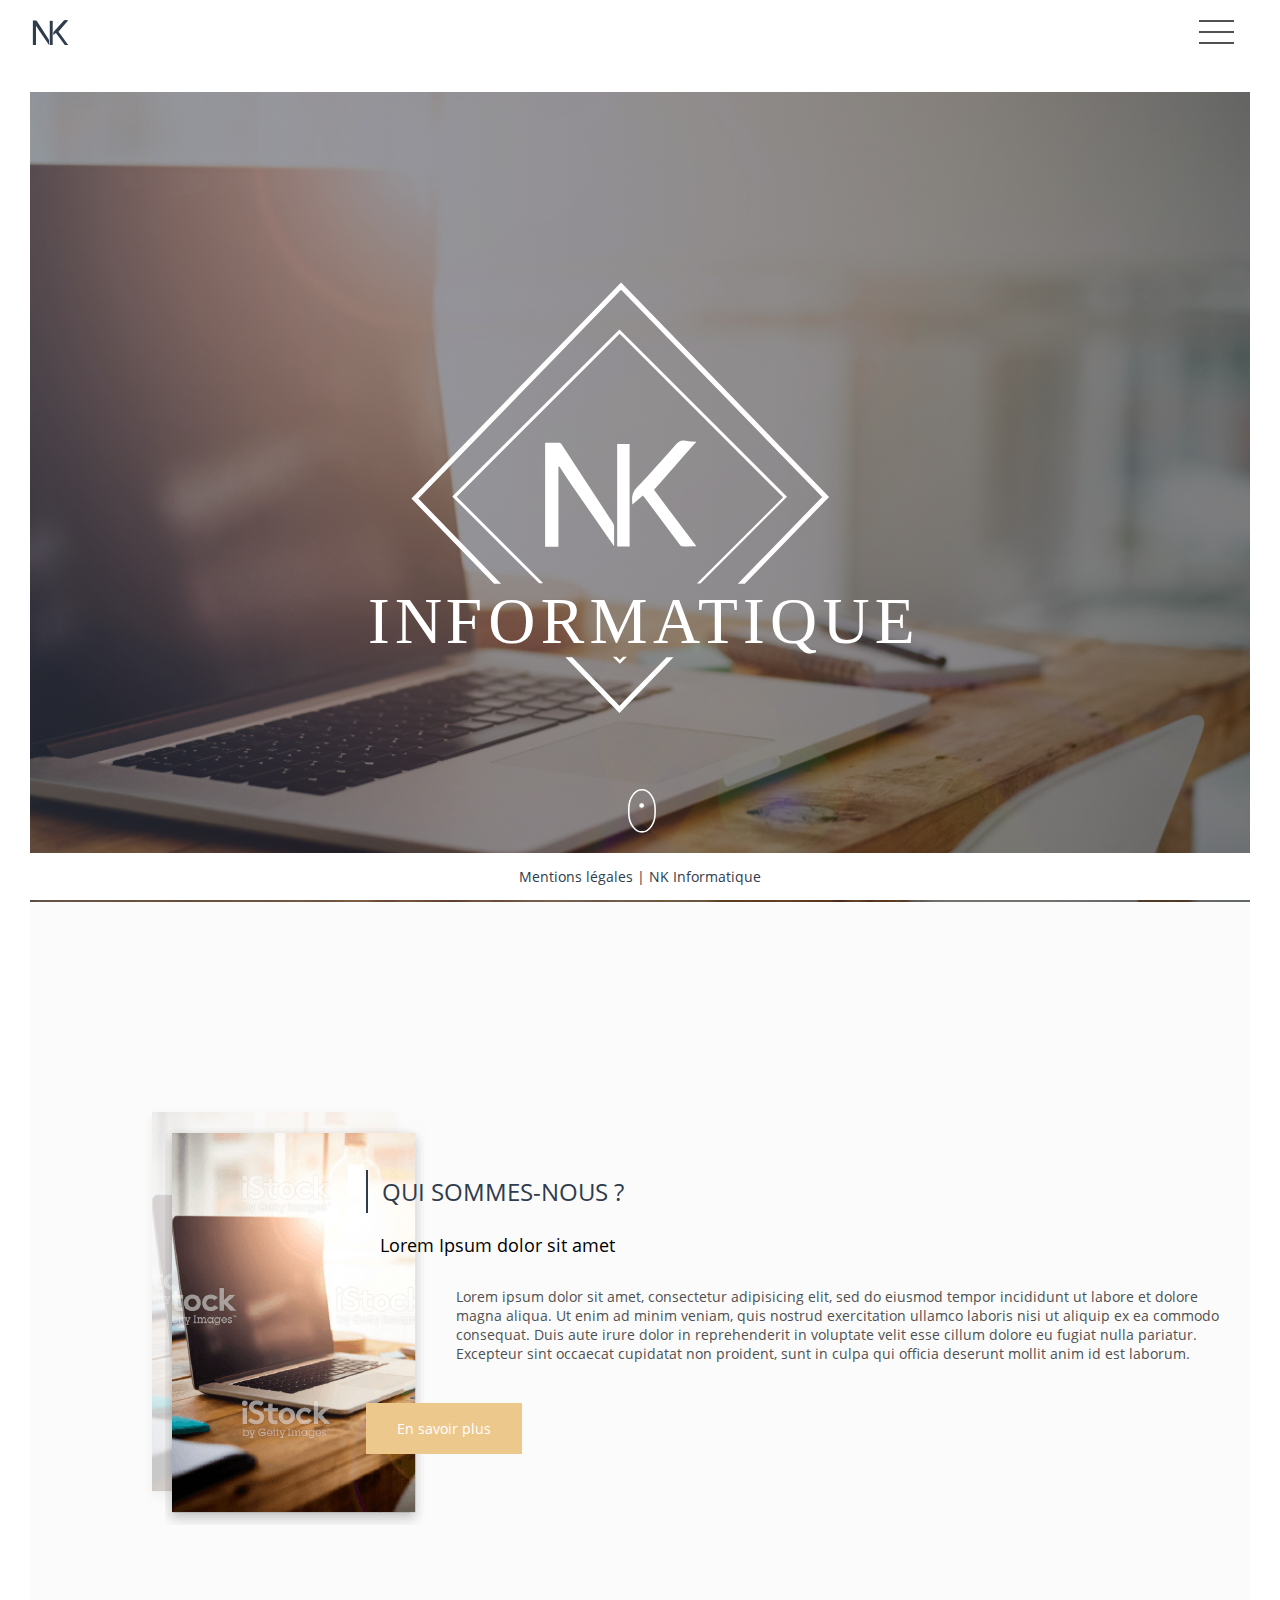
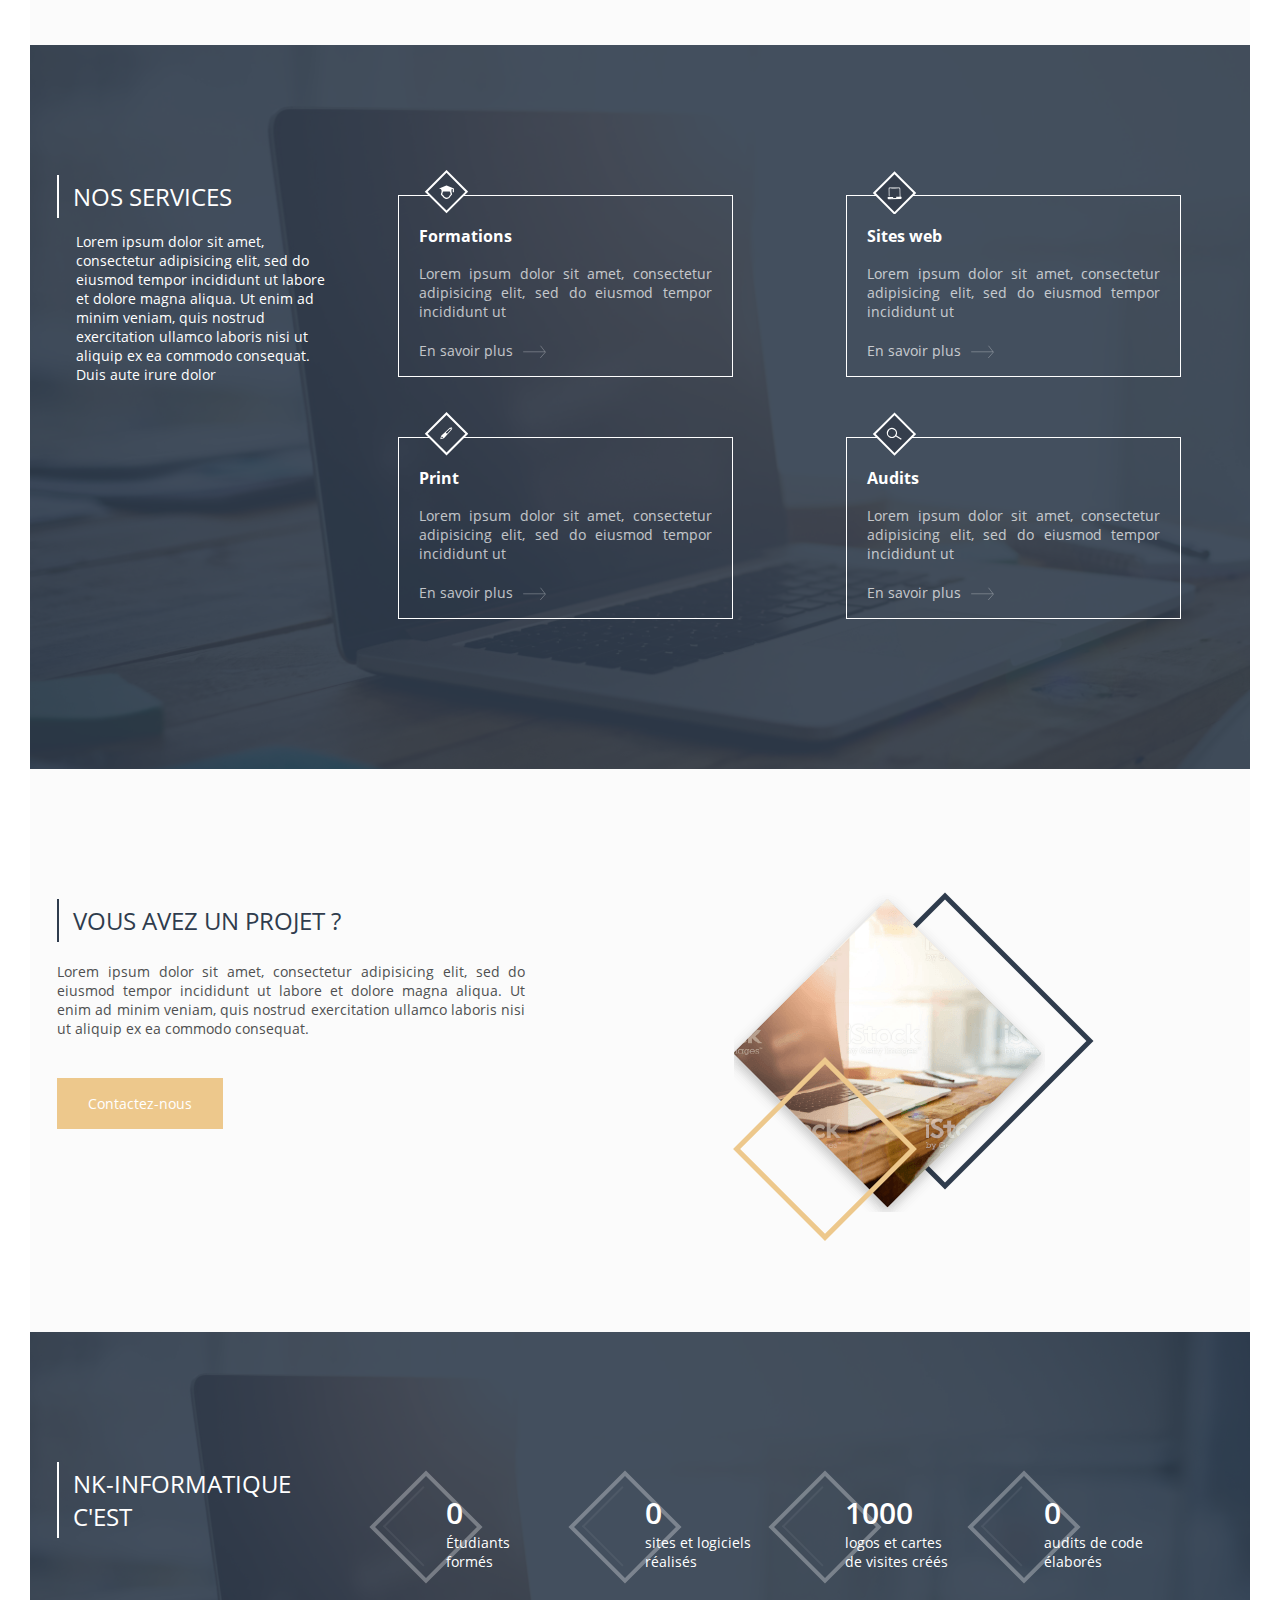
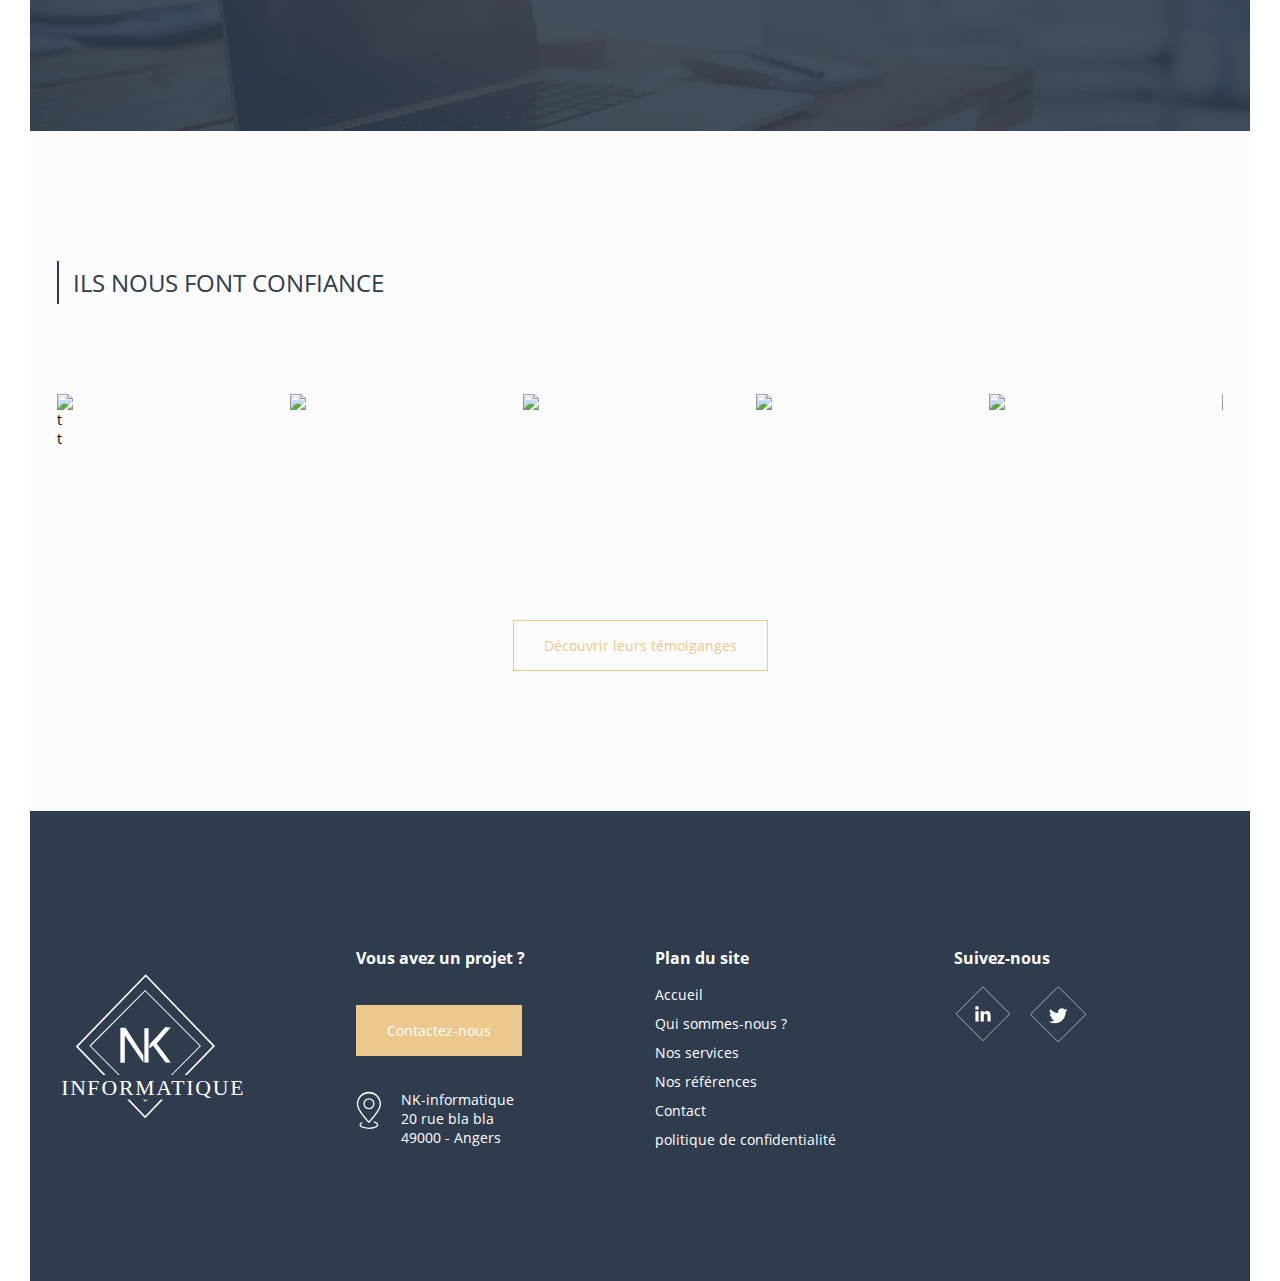
==== commit 6260a145: "owl-carousel" ====
--- a/index.html
+++ b/index.html
@@ -1,9 +1,10 @@
-<!Doctype html>
+slider-inset<!Doctype html>
 <html lang="fr">
   <head>
     <meta charset="utf-8"/>
     <title> NK Informatique </title>
     <link rel="stylesheet" type="text/css" href="src/assets/bootstrap/grid.min.css">
+    <link rel="stylesheet" type="text/css" href="src/assets/owl-carousel/owl.carousel.min.css">
     <link rel="stylesheet" type="text/css" href="style.css">
     <meta name="viewport" content="width=device-width, user-scalable=no">
   </head>
@@ -62,7 +63,7 @@
           <section id="section-1" class="bg-grey section-1 spad">
             <div class="container">
               <div class="row">
-                <div class="txt-right section-1_img col-lg-4 col-md-5 col-sm-12">
+                <div class="txt-right double-img col-lg-4 col-md-5 col-sm-12">
                   <img class="img_background" src="src/assets/img/image-2.png">
                   <img src="src/assets/img/image-2.png">
                 </div>
@@ -83,7 +84,7 @@
           </section>
 
 
-          <section class="section-2 overlay spad">
+          <section class="section-2 section-services overlay spad">
             <div class="container">
               <div class="row">
                 <div class="col-lg-3 col-md-3 col-sm-12">
@@ -159,7 +160,7 @@
             </div>
           </section>
 
-          <section class="section-4 spad overlay">
+          <section class="section-4 section-chiffres spad overlay">
             <div class="container">
               <div class="row">
                 <div class="col-lg-3 col-md-12 col-sm-12">
@@ -186,7 +187,7 @@
                         <div class="section-4_decompte">
                           <div class="losange-double"></div>
                           <h2 class="txt-white incremental" rel="1280"> 1000 </h2>
-                          <p class="txt-white">logos et cartes de visites</p>
+                          <p class="txt-white">logos et cartes de visites créés</p>
                           </div>
                         </div>
 
@@ -194,7 +195,7 @@
                           <div class="section-4_decompte">
                             <div class="losange-double"></div>
                             <h2 class="txt-white incremental" rel="23"> 0 </h2>
-                            <p class="txt-white">audits de code réalisés</p>
+                            <p class="txt-white">audits de code élaborés</p>
                             </div>
                           </div>
 
@@ -213,102 +214,29 @@
               </div>
               <div class="row">
                 <div class="col-lg-12 col-md-12 col-sm-12">
-                  <div id="logo-slider">
-                    <button class='arrow prev'></button>
-                    <button class='arrow next'></button>
-                    <div class="logo-slider-frame">
-
-                      <div class="logo-slider-item">
-                        <div class="logo-slider-inset">
-                          <img src="http://www.synusie.de/images/codepen/santander-allianz.png">
-                        </div>
-                      </div>
-
-                      <div class="logo-slider-item">
-                        <div class="logo-slider-inset">
-                          <img src="http://www.synusie.de/images/codepen/allianz-targo.png">
-                        </div>
-                      </div>
-
-                      <div class="logo-slider-item">
-                        <div class="logo-slider-inset">
-                          <img src="http://www.synusie.de/images/codepen/hypo-wuestenrot.png">
-                        </div>
-                      </div>
-
-                      <div class="logo-slider-item">
-                        <div class="logo-slider-inset">
-                          <img src="http://www.synusie.de/images/codepen/ing-dkb.png">
-                        </div>
-                      </div>
-
-                      <div class="logo-slider-item">
-                        <div class="logo-slider-inset">
-                          <img src="http://www.synusie.de/images/codepen/creditplus-dsl.png">
-                        </div>
-                      </div>
-
-                      <div class="logo-slider-item">
-                        <div class="logo-slider-inset">
-                          <img src="http://www.synusie.de/images/codepen/lbs-kfw.png">
-                        </div>
-                      </div>
-
-                      <div class="logo-slider-item">
-                        <div class="logo-slider-inset">
-                          <img src="http://www.synusie.de/images/codepen/barclaycard-hanseatic.png">
-                        </div>
-                      </div>
-
-                      <div class="logo-slider-item">
-                        <div class="logo-slider-inset">
-                          <img src="http://www.synusie.de/images/codepen/sparkasse-volksbank.png">
-                        </div>
-                      </div>
-
-                      <div class="logo-slider-item">
-                        <div class="logo-slider-inset">
-                          <img src="http://www.synusie.de/images/codepen/cosmos-muenhyp.png">
-                        </div>
-                      </div>
-
-                      <div class="logo-slider-item">
-                        <div class="logo-slider-inset">
-                          <img src="http://www.synusie.de/images/codepen/oyak-bhw.png">
-                        </div>
-                      </div>
-
-                      <div class="logo-slider-item">
-                        <div class="logo-slider-inset">
-                          <img src="http://www.synusie.de/images/codepen/creditlife-axa.png">
-                        </div>
-                      </div>
-
-                      <div class="logo-slider-item">
-                        <div class="logo-slider-inset">
-                          <img src="http://www.synusie.de/images/codepen/ergo-sparda.png">
-                        </div>
-                      </div>
-
-                      <div class="logo-slider-item">
-                        <div class="logo-slider-inset">
-                          <img src="http://www.synusie.de/images/codepen/bbbank-hannoversche.png">
-                        </div>
-                      </div>
-
-                      <div class="logo-slider-item">
-                        <div class="logo-slider-inset">
-                          <img src="http://www.synusie.de/images/codepen/swiss-conti.png">
-                        </div>
-                      </div>
-
-                      <div class="logo-slider-item">
-                        <div class="logo-slider-inset">
-                          <img src="http://www.synusie.de/images/codepen/signaliduna-volkswohlbund.png">
-                        </div>
-                      </div>
-
-                    </div>
+                  <div id="logo-slider" class="owl-carousel">
+                    <div class="slider-item">
+                        <img src="http://www.synusie.de/images/codepen/hypo-wuestenrot.png">
+                    </div>
+                    <div class="slider-item">
+                        <img src="http://www.synusie.de/images/codepen/hypo-wuestenrot.png">
+                    </div>
+                    <div class="slider-item">
+                        <img src="http://www.synusie.de/images/codepen/hypo-wuestenrot.png">
+                    </div>
+                    <div class="slider-item">
+                        <img src="http://www.synusie.de/images/codepen/hypo-wuestenrot.png">
+                    </div>
+                    <div class="slider-item">
+                        <img src="http://www.synusie.de/images/codepen/hypo-wuestenrot.png">
+                    </div>
+                    <div class="slider-item">
+                        <img src="http://www.synusie.de/images/codepen/hypo-wuestenrot.png">
+                    </div>
+                    <div class="slider-item">
+                        <img src="http://www.synusie.de/images/codepen/hypo-wuestenrot.png">
+                    </div>
+
                   </div>
                 </div>
 
@@ -372,6 +300,7 @@
       </footer>
     </div>
       <script type="text/javascript" src="src/assets/js/jquery.min.js"></script>
+      <script type="text/javascript" src="src/assets/js/owl.carousel.min.js"></script>
       <script type="text/javascript" src="src/assets/js/main.js"></script>
     </body>
 
--- a/style.css
+++ b/style.css
@@ -1 +1 @@
-body{margin:0 auto;font-family:'open-san';font-weight:300;font-size:14px}ul{margin:0;padding:0}ul li{list-style-type:none}a.more{font-size:14px;font-family:'open-san';font-weight:300;text-decoration:none;color:#2F3C4D;position:relative;color:#2F3C4D}a.more::before{content:'';background-image:url(./src/assets/img/icones/icone-arrow.svg);position:absolute;background-repeat:no-repeat;width:24px;height:24px;right:-33px;top:4px;transition:0.5s}a.more.txt-white::before{content:'';background-image:url(./src/assets/img/icones/icone-arrow-white.svg);position:absolute;background-repeat:no-repeat;width:24px;height:24px;right:-33px;top:4px}a.more:hover:before{-ms-transform:translate(10px, 0);-moz-transform:translate(10px, 0);-webkit-transform:translate(10px, 0);-o-transform:translate(10px, 0);transform:translate(10px, 0)}a.link{font-size:14px;font-family:'open-san';font-weight:300;text-decoration:none;color:#2F3C4D;position:relative;color:#2F3C4D}a.link:hover:after,a.link:focus:after,a.link:active:after{width:100%}a.link:after{content:'';position:absolute;bottom:0;left:50%;width:0%;transform:translateX(-50%);height:1px;background:#EDC88C;transition:.35s}a.link.txt-white:after{content:'';position:absolute;bottom:0;left:50%;width:0%;transform:translateX(-50%);height:1px;background:#fff;transition:.35s}a.link.txt-white:hover:after,a.link.txt-white:focus:after,a.link.txt-white:active:after{width:100%}p{color:#4f5051;font-size:14px}p.summary{margin:20px 0}.txt-justify{text-align:justify}.txt-right{text-align:right}.txt-left{text-align:left}.txt-center{text-align:center}.txt-white{color:#fff !important}.spad{padding:120px 0}.bg-blue{background:#2F3C4D;z-index:0}.bg-grey{background-color:#FBFBFB;z-index:0}.overlay::before{content:'';background:#2F3C4D;position:absolute;top:0;bottom:0;left:0;right:0;opacity:.9}.unscroll{overflow:hidden}@keyframes slidingDown{from{transform:translateY(0)}to{transform:translateY(9px)}}@keyframes scroll{0%,20%{transform:translateY(0) scaleY(1)}10%{opacity:1}100%{transform:translateY(36px) scaleY(2);opacity:0.01}}@font-face{font-family:'open-san';src:url("./src/assets/fonts/OpenSans-Regular.ttf");font-weight:300;font-style:normal}@font-face{font-family:'open-san';src:url("./src/assets/fonts/OpenSans-Light.ttf");font-weight:100;font-style:normal}@font-face{font-family:'open-san';src:url("./src/assets/fonts/OpenSans-SemiBold.ttf");font-weight:600;font-style:normal}@font-face{font-family:'open-san';src:url("./src/assets/fonts/OpenSans-Bold.ttf");font-weight:800;font-style:normal}@media (min-width: 1200px){.container,.container-sm,.container-md,.container-lg,.container-xl{max-width:1196px}}@media (max-width: 768px){.section-1 h2,.section-1 h3,.section-1 a{-ms-transform:translate(-30px, 0);-moz-transform:translate(-30px, 0);-webkit-transform:translate(-30px, 0);-o-transform:translate(-30px, 0);transform:translate(-30px, 0)}}.header-nav{position:relative}.header-nav .button_container{position:absolute;right:2%;height:27px;width:35px;cursor:pointer;z-index:100;transition:opacity .25s ease}.header-nav .button_container:hover{opacity:.7}.header-nav .button_container.active .top{transform:translateY(11px) translateX(0) rotate(45deg)}.header-nav .button_container.active .middle{opacity:0}.header-nav .button_container.active .bottom{transform:translateY(-11px) translateX(0) rotate(-45deg)}.header-nav .button_container span{background:#4f5051;border:none;height:2px;width:100%;position:absolute;top:0;left:0;transition:all .35s ease;cursor:pointer}.header-nav .button_container span:nth-of-type(2){top:11px}.header-nav .button_container span:nth-of-type(3){top:22px}.header-nav .main-nav{display:inline-block;float:right;margin:2px 90px;-webkit-transition:all 0.3s ease 0s;-moz-transition:all 0.3s ease 0s;-o-transition:all 0.3s ease 0s;transition:all 0.3s ease 0s;transform-origin:100% 50%;transform:scale(0)}.header-nav .main-nav ul li{display:inline-block;margin:0 18px}.header-nav .main-nav ul li a{font-size:16px;font-weight:100;position:relative;padding-bottom:5px;transition:.5s ease-out;ms-transition:.5s ease-out;-moz-transition:.5s ease-out;-webkit-transition:.5s ease-out;-o-transition:.5s ease-out}.header-nav .main-nav ul li a:hover:after,.header-nav .main-nav ul li a:focus:after,.header-nav .main-nav ul li a:active:after{width:100%}.header-nav .main-nav ul li a:after{content:'';position:absolute;bottom:0;left:50%;width:0%;transform:translateX(-50%);height:1px;background:#EDC88C;opacity:0.7;transition:.35s ease-out;ms-transition:.35s ease-out;-moz-transition:.35s ease-out;-webkit-transition:.35s ease-out;-o-transition:.35s ease-out}.header-nav .main-nav ul li a:hover{color:#EDC88C}.header-nav .main-nav ul li a.current{color:#EDC88C}.header-nav .main-nav ul li a.current::after{content:'';position:absolute;bottom:0;left:50%;width:100%;height:1px;background:#EDC88C;opacity:1;transition:.35s ease-out;ms-transition:.35s ease-out;-moz-transition:.35s ease-out;-webkit-transition:.35s ease-out;-o-transition:.35s ease-out}.header-nav .main-nav.open-nav{transform:scale(1)}@media (max-width: 992px){.header-nav .main-nav{transition:.35s ease-out;ms-transition:.35s ease-out;-moz-transition:.35s ease-out;-webkit-transition:.35s ease-out;-o-transition:.35s ease-out;transform-origin:100% 0%;background:#fff;padding:30px 34px;position:fixed;right:0;left:0;top:0;bottom:0;text-align:center;z-index:1;margin:0;transform:scale(0);opacity:0}.header-nav .main-nav ul{display:inline-block;position:relative;height:100%;margin:55px auto}.header-nav .main-nav ul li{display:block;height:calc(100% / 6);min-height:50px;position:relative}.header-nav .main-nav ul li a{font-size:20px}.header-nav .main-nav.open-nav{transform:scale(1);opacity:1}}@media (max-width: 992px){.header-nav{margin:0 10px}}*{box-sizing:border-box}.container-fluid,.container-sm,.container-md,.container-lg,.container-xl{padding-left:30px;padding-right:30px}@media (max-width: 576px){.container-fluid:not(.header),.container-sm:not(.header),.container-md:not(.header),.container-lg:not(.header),.container-xl:not(.header){padding:0px}}section{position:relative}section.body-content{margin-top:73px}header{position:fixed;background:#fff;width:100%;padding:20px 0px;top:0;z-index:1}header .header-logo{display:inline-block;float:left}header .header-nav{display:inline-block;float:right}.sub-footer{z-index:1;position:fixed;bottom:0;width:100%;text-align:center;background:#fff}.sub-footer p{text-align:center;color:#2F3C4D}.sub-footer p a{transition:.2s ease-in;ms-transition:.2s ease-in;-moz-transition:.2s ease-in;-webkit-transition:.2s ease-in;-o-transition:.2s ease-in}.sub-footer p a:hover{color:#EDC88C}footer.main-footer .logo{max-width:190px}@media (max-width: 576px){footer.main-footer{text-align:center}}footer.main-footer .footer_adress img{max-width:25px;display:inline-block;float:left;margin-right:20px}@media (max-width: 576px){footer.main-footer .footer_adress img{float:none;margin:0}}footer.main-footer .footer_sitemap li{margin:10px 0}footer.main-footer .footer_sn a{position:relative;display:inline-block;margin-right:10px}footer.main-footer .footer_sn a::before{content:"";height:40px;width:40px;background:none;border:1px solid #EDC88C;-ms-transform:rotate(45deg) translate(0, 0);-moz-transform:rotate(45deg) translate(0, 0);-webkit-transform:rotate(45deg) translate(0, 0);-o-transform:rotate(45deg) translate(0, 0);transform:rotate(45deg) translate(0, 0);display:inline-block;display:block;position:absolute;left:9px;top:8px;opacity:0;transition:.5s ease-out;ms-transition:.5s ease-out;-moz-transition:.5s ease-out;-webkit-transition:.5s ease-out;-o-transition:.5s ease-out}footer.main-footer .footer_sn a:hover::before{opacity:1;left:4px;transition:.5s ease-out;ms-transition:.5s ease-out;-moz-transition:.5s ease-out;-webkit-transition:.5s ease-out;-o-transition:.5s ease-out}footer.main-footer .footer_sn a:hover img{transform:translateX(6px)}footer.main-footer .footer_sn img{transition:.5s ease-out;ms-transition:.5s ease-out;-moz-transition:.5s ease-out;-webkit-transition:.5s ease-out;-o-transition:.5s ease-out}.btn-primary{border:1px solid #EDC88C;color:#fff;transition:.5s ease-in;ms-transition:.5s ease-in;-moz-transition:.5s ease-in;-webkit-transition:.5s ease-in;-o-transition:.5s ease-in;padding:15px 30px;text-decoration:none;position:relative;display:inline-block;margin:20px 0;z-index:0}.btn-primary:hover:after,.btn-primary:focus:after,.btn-primary:active:after,.btn-primary:hover:before,.btn-primary:focus:before,.btn-primary:active:before{width:0%;opacity:0}.btn-primary:after{content:'';background-color:#EDC88C;position:absolute;top:0;bottom:0;width:100%;right:0;transition:.5s ease-out;ms-transition:.5s ease-out;-moz-transition:.5s ease-out;-webkit-transition:.5s ease-out;-o-transition:.5s ease-out;overflow:hidden;z-index:-1;opacity:1}.btn-primary::before{content:'';background-color:#EDC88C;position:absolute;top:0;bottom:0;width:100%;left:0;transition:.5s ease-out;ms-transition:.5s ease-out;-moz-transition:.5s ease-out;-webkit-transition:.5s ease-out;-o-transition:.5s ease-out;overflow:hidden;z-index:-1;opacity:1}.btn-primary:hover{color:#EDC88C}.btn-second{border:1px solid #EDC88C;background-color:transparent;color:#EDC88C;transition:.5s ease-in;ms-transition:.5s ease-in;-moz-transition:.5s ease-in;-webkit-transition:.5s ease-in;-o-transition:.5s ease-in;padding:15px 30px;text-decoration:none;position:relative;display:inline-block;margin:20px 0;z-index:0}.btn-second:hover:after,.btn-second:focus:after,.btn-second:active:after,.btn-second:hover:before,.btn-second:focus:before,.btn-second:active:before{width:100%;opacity:1}.btn-second:after{content:'';background-color:#EDC88C;position:absolute;top:0;bottom:0;width:0%;right:0;transition:.5s ease-out;ms-transition:.5s ease-out;-moz-transition:.5s ease-out;-webkit-transition:.5s ease-out;-o-transition:.5s ease-out;overflow:hidden;z-index:-1;opacity:0}.btn-second::before{content:'';background-color:#EDC88C;position:absolute;top:0;bottom:0;width:0%;left:0;transition:.5s ease-out;ms-transition:.5s ease-out;-moz-transition:.5s ease-out;-webkit-transition:.5s ease-out;-o-transition:.5s ease-out;overflow:hidden;z-index:-1;opacity:0}.btn-second:hover{color:#fff}h2.title{color:#2F3C4D;text-transform:uppercase;position:relative;border-left:2px solid #2F3C4D;padding:5px 0 5px 14px;font-family:'open-san';font-weight:300;font-size:24px;margin:10px 0}h2.title.txt-white{border-color:#fff}h3.sub-title{font-family:'open-san';font-weight:300;font-size:18px;padding:10px 0 10px 14px;margin:0}.srv-bloc{width:80%;border:1px solid #fff;padding:13px 20px 16px 20px;text-align:justify;margin:30px auto;position:relative;transition:.5s ease-out;ms-transition:.5s ease-out;-moz-transition:.5s ease-out;-webkit-transition:.5s ease-out;-o-transition:.5s ease-out}.srv-bloc p{margin-bottom:20px;opacity:0.7;transition:.5s ease-out;ms-transition:.5s ease-out;-moz-transition:.5s ease-out;-webkit-transition:.5s ease-out;-o-transition:.5s ease-out}.srv-bloc a{opacity:0.7;transition:.5s ease-out;ms-transition:.5s ease-out;-moz-transition:.5s ease-out;-webkit-transition:.5s ease-out;-o-transition:.5s ease-out}.srv-bloc::before{content:'';position:absolute;background-repeat:no-repeat;width:60px;height:60px;left:25px;top:-26px;background-size:44px}.srv-bloc.formation::before{background-image:url(./src/assets/img/icones/icone-formations.svg)}.srv-bloc.web::before{background-image:url(./src/assets/img/icones/icone-web.svg)}.srv-bloc.print::before{background-image:url(./src/assets/img/icones/icone-print.svg)}.srv-bloc.audit::before{background-image:url(./src/assets/img/icones/icone-audit.svg)}.srv-bloc:hover p,.srv-bloc:hover a{opacity:1}@media screen and (max-width: 1000px){.srv-bloc{width:100%;margin:30px 0}}.losange-or{height:130px;width:130px;background:none;border:4px solid #EDC88C;-ms-transform:rotate(45deg) translate(0, 0);-moz-transform:rotate(45deg) translate(0, 0);-webkit-transform:rotate(45deg) translate(0, 0);-o-transform:rotate(45deg) translate(0, 0);transform:rotate(45deg) translate(0, 0);display:inline-block}.losange-blue{height:200px;width:200px;background:none;border:5px solid #2F3C4D;-ms-transform:rotate(45deg) translate(0, 0);-moz-transform:rotate(45deg) translate(0, 0);-webkit-transform:rotate(45deg) translate(0, 0);-o-transform:rotate(45deg) translate(0, 0);transform:rotate(45deg) translate(0, 0);display:inline-block}.losange-double{position:relative;height:80px;width:80px;background:none;border:4px solid #fff;-ms-transform:rotate(45deg) translate(0, 0);-moz-transform:rotate(45deg) translate(0, 0);-webkit-transform:rotate(45deg) translate(0, 0);-o-transform:rotate(45deg) translate(0, 0);transform:rotate(45deg) translate(0, 0);display:inline-block;position:absolute;top:-5px;opacity:0.3}.losange-double::before{content:'';width:57px;height:57px;border-left:2px solid #fff;border-bottom:2px solid #fff;display:inline-block;top:9px;left:5px;position:absolute;opacity:0.2}#logo-slider{position:relative;top:0;left:0;right:0;bottom:0;width:100%;height:9em;margin:auto;overflow:hidden;margin:80px 0}button.arrow{border:none}#logo-slider .arrow{cursor:pointer;position:absolute;width:2em;height:100%;padding:0;margin:0;outline:0;background:transparent}#logo-slider .arrow:hover{background:rgba(0,0,0,0.1)}#logo-slider .arrow:before{content:'';position:absolute;top:0;left:0;right:0;bottom:0;width:0.75em;height:0.75em;margin:auto;border-style:solid}#logo-slider .prev{left:0;bottom:0}#logo-slider .prev:before{left:0.25em;border-width:3px 0 0 3px;border-color:#2F3C4D transparent transparent #2F3C4D;transform:rotate(-45deg)}#logo-slider .next{right:0;bottom:0}#logo-slider .next:before{right:0.25em;border-width:3px 3px 0 0;border-color:#2F3C4D #2F3C4D transparent transparent;transform:rotate(45deg)}#logo-slider .logo-slider-frame{position:absolute;top:0;left:2em;right:2em;bottom:0;border-left:0.25em solid transparent;border-right:0.25em solid transparent;overflow:hidden}#logo-slider .logo-slider-item{position:absolute;top:0;bottom:0;width:25%;height:100%;text-align:center}#logo-slider .logo-slider-inset{position:absolute;top:0;left:0;right:0;bottom:0;margin:0.5em 0.25em;overflow:hidden}@media (max-width: 60em){#logo-slider .logo-slider-item{width:33.33%}#logo-slider{height:10em}}@media (max-width: 45em){#logo-slider .logo-slider-item{width:50%}#logo-slider{height:12em}}@media (max-width: 30em){#logo-slider .logo-slider-item{width:100%}#logo-slider{height:12em}}section.body-content_header{background-image:url("./src/assets/img/header.jpg");background-repeat:no-repeat;height:90vh;background-position:top, center;background-size:cover}section.body-content_header .header-logo_img{max-width:570px;position:absolute;top:50%;left:50%;-ms-transform:translate(-50%, -50%);-moz-transform:translate(-50%, -50%);-webkit-transform:translate(-50%, -50%);-o-transform:translate(-50%, -50%);transform:translate(-50%, -50%);display:inline-block}section.body-content_header::before{content:'';position:absolute;top:0;bottom:0;left:0;right:0;opacity:0.5;background-image:linear-gradient(to right, #2f3c4d, #2c2c3a, #241f26, #171216, #000)}section.body-content_header .scroll-link{position:absolute;bottom:45px;left:49%;cursor:pointer}section.body-content_header .scroll-link .scroll{animation-name:scroll;animation-duration:1.5s;animation-timing-function:cubic-bezier(0.65, -0.55, 0.25, 1.5);animation-iteration-count:infinite;transform-origin:50% 20.5px;will-change:transform}.section-1 .container{margin-top:100px}.section-1 .container .section-1_content{margin-top:38px}@media (max-width: 992px){.section-1 .container .section-1_content{margin-top:30px}}.section-1 .container .section-1_content h2,.section-1 .container .section-1_content h3,.section-1 .container .section-1_content a{-ms-transform:translate(-90px, 0);-moz-transform:translate(-90px, 0);-webkit-transform:translate(-90px, 0);-o-transform:translate(-90px, 0);transform:translate(-90px, 0)}@media (max-width: 768px){.section-1 .container .section-1_content h2,.section-1 .container .section-1_content h3,.section-1 .container .section-1_content a{-ms-transform:translate(0, 0);-moz-transform:translate(0, 0);-webkit-transform:translate(0, 0);-o-transform:translate(0, 0);transform:translate(0, 0)}}.section-1 .container .section-1_img .img_background{position:absolute;z-index:-1;-ms-transform:translate(-20px, -21px);-moz-transform:translate(-20px, -21px);-webkit-transform:translate(-20px, -21px);-o-transform:translate(-20px, -21px);transform:translate(-20px, -21px);opacity:0.2}@media (max-width: 768px){.section-1 .container .section-1_img{text-align:left}}.section-2{background-image:url("./src/assets/img/header.jpg");background-repeat:no-repeat;background-size:cover}.section-2 h2+p{margin-left:19px}.section-3 .section-3_img{position:relative}.section-3 .section-3_img .section-3_img_content{position:relative;display:inline-block}.section-3 .section-3_img .section-3_img_content::after{content:'';height:210px;width:210px;background:none;border:5px solid #2F3C4D;-ms-transform:rotate(45deg) translate(0, 0);-moz-transform:rotate(45deg) translate(0, 0);-webkit-transform:rotate(45deg) translate(0, 0);-o-transform:rotate(45deg) translate(0, 0);transform:rotate(45deg) translate(0, 0);display:inline-block;top:47px;right:-5px;z-index:-1;position:absolute}.section-3 .section-3_img .section-3_img_content::before{content:'';height:130px;width:130px;background:none;border:5px solid #EDC88C;-ms-transform:rotate(45deg) translate(0, 0);-moz-transform:rotate(45deg) translate(0, 0);-webkit-transform:rotate(45deg) translate(0, 0);-o-transform:rotate(45deg) translate(0, 0);transform:rotate(45deg) translate(0, 0);display:inline-block;top:195px;position:absolute;left:26px}@media (max-width: 992px){.section-3 .section-3_img .section-3_img_content::before{top:132px}}.section-3 .section-3_img img{max-width:100%}.section-4{background-image:url("./src/assets/img/header.jpg");background-repeat:no-repeat;background-size:cover}.section-4 .section-4_decompte{position:relative;margin:40px 30px}.section-4 .section-4_decompte h2{font-size:30px;font-weight:600;margin-bottom:0;-ms-transform:translate(60px, 0);-moz-transform:translate(60px, 0);-webkit-transform:translate(60px, 0);-o-transform:translate(60px, 0);transform:translate(60px, 0)}.section-4 .section-4_decompte p{margin:0;-ms-transform:translate(60px, 0);-moz-transform:translate(60px, 0);-webkit-transform:translate(60px, 0);-o-transform:translate(60px, 0);transform:translate(60px, 0)}
+body{margin:0 auto;font-family:'open-san';font-weight:300;font-size:14px}ul{margin:0;padding:0}ul li{list-style-type:none}a.more{font-size:14px;font-family:'open-san';font-weight:300;text-decoration:none;color:#2F3C4D;position:relative;color:#2F3C4D}a.more::before{content:'';background-image:url(./src/assets/img/icones/icone-arrow.svg);position:absolute;background-repeat:no-repeat;width:24px;height:24px;right:-33px;top:4px;transition:0.5s}a.more.txt-white::before{content:'';background-image:url(./src/assets/img/icones/icone-arrow-white.svg);position:absolute;background-repeat:no-repeat;width:24px;height:24px;right:-33px;top:4px}a.more:hover:before{-ms-transform:translate(10px, 0);-moz-transform:translate(10px, 0);-webkit-transform:translate(10px, 0);-o-transform:translate(10px, 0);transform:translate(10px, 0)}a.link{font-size:14px;font-family:'open-san';font-weight:300;text-decoration:none;color:#2F3C4D;position:relative;color:#2F3C4D}a.link:hover:after,a.link:focus:after,a.link:active:after{width:100%}a.link:after{content:'';position:absolute;bottom:0;left:50%;width:0%;transform:translateX(-50%);height:1px;background:#EDC88C;transition:.35s}a.link.txt-white:after{content:'';position:absolute;bottom:0;left:50%;width:0%;transform:translateX(-50%);height:1px;background:#fff;transition:.35s}a.link.txt-white:hover:after,a.link.txt-white:focus:after,a.link.txt-white:active:after{width:100%}p{color:#4f5051;font-size:14px}p.summary{margin:20px 0}.txt-justify{text-align:justify}.txt-right{text-align:right}.txt-left{text-align:left}.txt-center{text-align:center}.txt-white{color:#fff !important}.spad{padding:120px 0}.bg-blue{background:#2F3C4D;z-index:0}.bg-grey{background-color:#FBFBFB;z-index:0}.overlay::before{content:'';background:#2F3C4D;position:absolute;top:0;bottom:0;left:0;right:0;opacity:.9;z-index:-1}.unscroll{overflow:hidden}.shadow{box-shadow:0px 1px 6px 0px #c7c7c7}.double-img .img_background{position:absolute;z-index:-1;-ms-transform:translate(-20px, -21px);-moz-transform:translate(-20px, -21px);-webkit-transform:translate(-20px, -21px);-o-transform:translate(-20px, -21px);transform:translate(-20px, -21px);opacity:0.2}@media (max-width: 768px){.double-img{text-align:left}}@keyframes slidingDown{from{transform:translateY(0)}to{transform:translateY(9px)}}@keyframes scroll{0%,20%{transform:translateY(0) scaleY(1)}10%{opacity:1}100%{transform:translateY(36px) scaleY(2);opacity:0.01}}@font-face{font-family:'open-san';src:url("./src/assets/fonts/OpenSans-Regular.ttf");font-weight:300;font-style:normal}@font-face{font-family:'open-san';src:url("./src/assets/fonts/OpenSans-Light.ttf");font-weight:100;font-style:normal}@font-face{font-family:'open-san';src:url("./src/assets/fonts/OpenSans-SemiBold.ttf");font-weight:600;font-style:normal}@font-face{font-family:'open-san';src:url("./src/assets/fonts/OpenSans-Bold.ttf");font-weight:800;font-style:normal}@media (min-width: 1200px){.container,.container-sm,.container-md,.container-lg,.container-xl{max-width:1196px}}@media (max-width: 768px){.section-1 h2,.section-1 h3,.section-1 a{-ms-transform:translate(-30px, 0);-moz-transform:translate(-30px, 0);-webkit-transform:translate(-30px, 0);-o-transform:translate(-30px, 0);transform:translate(-30px, 0)}}.header-nav{position:relative}.header-nav .button_container{position:absolute;right:2%;height:27px;width:35px;cursor:pointer;z-index:100;transition:opacity .25s ease}.header-nav .button_container:hover{opacity:.7}.header-nav .button_container.active .top{transform:translateY(11px) translateX(0) rotate(45deg)}.header-nav .button_container.active .middle{opacity:0}.header-nav .button_container.active .bottom{transform:translateY(-11px) translateX(0) rotate(-45deg)}.header-nav .button_container span{background:#4f5051;border:none;height:2px;width:100%;position:absolute;top:0;left:0;transition:all .35s ease;cursor:pointer}.header-nav .button_container span:nth-of-type(2){top:11px}.header-nav .button_container span:nth-of-type(3){top:22px}.header-nav .main-nav{display:inline-block;float:right;margin:2px 90px;-webkit-transition:all 0.3s ease 0s;-moz-transition:all 0.3s ease 0s;-o-transition:all 0.3s ease 0s;transition:all 0.3s ease 0s;transform-origin:100% 50%;transform:scale(0)}.header-nav .main-nav ul li{display:inline-block;margin:0 18px}.header-nav .main-nav ul li a{font-size:16px;font-weight:100;position:relative;padding-bottom:5px;transition:.5s ease-out;ms-transition:.5s ease-out;-moz-transition:.5s ease-out;-webkit-transition:.5s ease-out;-o-transition:.5s ease-out}.header-nav .main-nav ul li a:hover:after,.header-nav .main-nav ul li a:focus:after,.header-nav .main-nav ul li a:active:after{width:100%}.header-nav .main-nav ul li a:after{content:'';position:absolute;bottom:0;left:50%;width:0%;transform:translateX(-50%);height:1px;background:#EDC88C;opacity:0.7;transition:.35s ease-out;ms-transition:.35s ease-out;-moz-transition:.35s ease-out;-webkit-transition:.35s ease-out;-o-transition:.35s ease-out}.header-nav .main-nav ul li a:hover{color:#EDC88C}.header-nav .main-nav ul li a.current{color:#EDC88C}.header-nav .main-nav ul li a.current::after{content:'';position:absolute;bottom:0;left:50%;width:100%;height:1px;background:#EDC88C;opacity:1;transition:.35s ease-out;ms-transition:.35s ease-out;-moz-transition:.35s ease-out;-webkit-transition:.35s ease-out;-o-transition:.35s ease-out}.header-nav .main-nav.open-nav{transform:scale(1)}@media (max-width: 992px){.header-nav .main-nav{transition:.35s ease-out;ms-transition:.35s ease-out;-moz-transition:.35s ease-out;-webkit-transition:.35s ease-out;-o-transition:.35s ease-out;transform-origin:100% 0%;background:#fff;padding:30px 34px;position:fixed;right:0;left:0;top:0;bottom:0;text-align:center;z-index:1;margin:0;transform:scale(0);opacity:0}.header-nav .main-nav ul{display:inline-block;position:relative;height:100%;margin:55px auto}.header-nav .main-nav ul li{display:block;height:calc(100% / 6);min-height:50px;position:relative}.header-nav .main-nav ul li a{font-size:20px}.header-nav .main-nav.open-nav{transform:scale(1);opacity:1}}@media (max-width: 992px){.header-nav{margin:0 10px}}*{box-sizing:border-box}section{position:relative;z-index:0}.container-fluid,.container-sm,.container-md,.container-lg,.container-xl{padding-left:30px;padding-right:30px}@media (max-width: 576px){.container-fluid:not(.header),.container-sm:not(.header),.container-md:not(.header),.container-lg:not(.header),.container-xl:not(.header){padding:0px}}section{position:relative}section.body-content{margin-top:73px}.section-chiffres{background-image:url("./src/assets/img/header.jpg");background-repeat:no-repeat;background-size:cover}.section-chiffres .section-4_decompte{position:relative;margin:40px 30px}.section-chiffres .section-4_decompte h2{font-size:30px;font-weight:600;margin-bottom:0;-ms-transform:translate(60px, 0);-moz-transform:translate(60px, 0);-webkit-transform:translate(60px, 0);-o-transform:translate(60px, 0);transform:translate(60px, 0)}.section-chiffres .section-4_decompte p{margin:0;-ms-transform:translate(60px, 0);-moz-transform:translate(60px, 0);-webkit-transform:translate(60px, 0);-o-transform:translate(60px, 0);transform:translate(60px, 0)}.section-services{background-image:url("./src/assets/img/header.jpg");background-repeat:no-repeat;background-size:cover}.section-services h2+p{margin-left:19px}header{position:fixed;background:#fff;width:100%;padding:20px 0px;top:0;z-index:1}header .header-logo{display:inline-block;float:left}header .header-nav{display:inline-block;float:right}.body-content_landing-header{background-image:url("./src/assets/img/header.jpg");background-repeat:no-repeat;background-size:cover;height:35vh;background-position:top, center}.body-content_landing-header .landing-header_content{position:relative;display:inline-block}.body-content_landing-header .landing-header_content h1{font-size:34px;position:relative;text-transform:uppercase;font-family:'open-san';font-weight:300}.body-content_landing-header .losange-double{top:17px;opacity:0.3;left:-27px}.sub-footer{z-index:1;position:fixed;bottom:0;width:100%;text-align:center;background:#fff}.sub-footer p{text-align:center;color:#2F3C4D}.sub-footer p a{transition:.2s ease-in;ms-transition:.2s ease-in;-moz-transition:.2s ease-in;-webkit-transition:.2s ease-in;-o-transition:.2s ease-in}.sub-footer p a:hover{color:#EDC88C}footer.main-footer .logo{max-width:190px}@media (max-width: 576px){footer.main-footer{text-align:center}}footer.main-footer .footer_adress img{max-width:25px;display:inline-block;float:left;margin-right:20px}@media (max-width: 576px){footer.main-footer .footer_adress img{float:none;margin:0}}footer.main-footer .footer_sitemap li{margin:10px 0}footer.main-footer .footer_sn a{position:relative;display:inline-block;margin-right:10px}footer.main-footer .footer_sn a::before{content:"";height:40px;width:40px;background:none;border:1px solid #EDC88C;-ms-transform:rotate(45deg) translate(0, 0);-moz-transform:rotate(45deg) translate(0, 0);-webkit-transform:rotate(45deg) translate(0, 0);-o-transform:rotate(45deg) translate(0, 0);transform:rotate(45deg) translate(0, 0);display:inline-block;display:block;position:absolute;left:9px;top:8px;opacity:0;transition:.5s ease-out;ms-transition:.5s ease-out;-moz-transition:.5s ease-out;-webkit-transition:.5s ease-out;-o-transition:.5s ease-out}footer.main-footer .footer_sn a:hover::before{opacity:1;left:4px;transition:.5s ease-out;ms-transition:.5s ease-out;-moz-transition:.5s ease-out;-webkit-transition:.5s ease-out;-o-transition:.5s ease-out}footer.main-footer .footer_sn a:hover img{transform:translateX(6px)}footer.main-footer .footer_sn img{transition:.5s ease-out;ms-transition:.5s ease-out;-moz-transition:.5s ease-out;-webkit-transition:.5s ease-out;-o-transition:.5s ease-out}.btn-primary{border:1px solid #EDC88C;color:#fff;transition:.5s ease-in;ms-transition:.5s ease-in;-moz-transition:.5s ease-in;-webkit-transition:.5s ease-in;-o-transition:.5s ease-in;padding:15px 30px;text-decoration:none;position:relative;display:inline-block;margin:20px 0;z-index:0}.btn-primary:hover:after,.btn-primary:focus:after,.btn-primary:active:after,.btn-primary:hover:before,.btn-primary:focus:before,.btn-primary:active:before{width:0%;opacity:0}.btn-primary:after{content:'';background-color:#EDC88C;position:absolute;top:0;bottom:0;width:100%;right:0;transition:.5s ease-out;ms-transition:.5s ease-out;-moz-transition:.5s ease-out;-webkit-transition:.5s ease-out;-o-transition:.5s ease-out;overflow:hidden;z-index:-1;opacity:1}.btn-primary::before{content:'';background-color:#EDC88C;position:absolute;top:0;bottom:0;width:100%;left:0;transition:.5s ease-out;ms-transition:.5s ease-out;-moz-transition:.5s ease-out;-webkit-transition:.5s ease-out;-o-transition:.5s ease-out;overflow:hidden;z-index:-1;opacity:1}.btn-primary:hover{color:#EDC88C}.btn-second{border:1px solid #EDC88C;background-color:transparent;color:#EDC88C;transition:.5s ease-in;ms-transition:.5s ease-in;-moz-transition:.5s ease-in;-webkit-transition:.5s ease-in;-o-transition:.5s ease-in;padding:15px 30px;text-decoration:none;position:relative;display:inline-block;margin:20px 0;z-index:0}.btn-second:hover:after,.btn-second:focus:after,.btn-second:active:after,.btn-second:hover:before,.btn-second:focus:before,.btn-second:active:before{width:100%;opacity:1}.btn-second:after{content:'';background-color:#EDC88C;position:absolute;top:0;bottom:0;width:0%;right:0;transition:.5s ease-out;ms-transition:.5s ease-out;-moz-transition:.5s ease-out;-webkit-transition:.5s ease-out;-o-transition:.5s ease-out;overflow:hidden;z-index:-1;opacity:0}.btn-second::before{content:'';background-color:#EDC88C;position:absolute;top:0;bottom:0;width:0%;left:0;transition:.5s ease-out;ms-transition:.5s ease-out;-moz-transition:.5s ease-out;-webkit-transition:.5s ease-out;-o-transition:.5s ease-out;overflow:hidden;z-index:-1;opacity:0}.btn-second:hover{color:#fff}h2.title{color:#2F3C4D;text-transform:uppercase;position:relative;border-left:2px solid #2F3C4D;padding:5px 0 5px 14px;font-family:'open-san';font-weight:300;font-size:24px;margin:10px 0}h2.title.txt-white{border-color:#fff}h3.sub-title{font-family:'open-san';font-weight:300;font-size:18px;padding:10px 0 10px 14px;margin:0}.srv-bloc{width:80%;border:1px solid #fff;padding:13px 20px 16px 20px;text-align:justify;margin:30px auto;position:relative;transition:.5s ease-out;ms-transition:.5s ease-out;-moz-transition:.5s ease-out;-webkit-transition:.5s ease-out;-o-transition:.5s ease-out}.srv-bloc p{margin-bottom:20px;opacity:0.7;transition:.5s ease-out;ms-transition:.5s ease-out;-moz-transition:.5s ease-out;-webkit-transition:.5s ease-out;-o-transition:.5s ease-out}.srv-bloc a{opacity:0.7;transition:.5s ease-out;ms-transition:.5s ease-out;-moz-transition:.5s ease-out;-webkit-transition:.5s ease-out;-o-transition:.5s ease-out}.srv-bloc::before{content:'';position:absolute;background-repeat:no-repeat;width:60px;height:60px;left:25px;top:-26px;background-size:44px}.srv-bloc.formation::before{background-image:url(./src/assets/img/icones/icone-formations.svg)}.srv-bloc.web::before{background-image:url(./src/assets/img/icones/icone-web.svg)}.srv-bloc.print::before{background-image:url(./src/assets/img/icones/icone-print.svg)}.srv-bloc.audit::before{background-image:url(./src/assets/img/icones/icone-audit.svg)}.srv-bloc:hover p,.srv-bloc:hover a{opacity:1}@media screen and (max-width: 1000px){.srv-bloc{width:100%;margin:30px 0}}.losange-or{height:130px;width:130px;background:none;border:4px solid #EDC88C;-ms-transform:rotate(45deg) translate(0, 0);-moz-transform:rotate(45deg) translate(0, 0);-webkit-transform:rotate(45deg) translate(0, 0);-o-transform:rotate(45deg) translate(0, 0);transform:rotate(45deg) translate(0, 0);display:inline-block}.losange-blue{height:200px;width:200px;background:none;border:5px solid #2F3C4D;-ms-transform:rotate(45deg) translate(0, 0);-moz-transform:rotate(45deg) translate(0, 0);-webkit-transform:rotate(45deg) translate(0, 0);-o-transform:rotate(45deg) translate(0, 0);transform:rotate(45deg) translate(0, 0);display:inline-block}.losange-double{position:relative;height:80px;width:80px;background:none;border:4px solid #fff;-ms-transform:rotate(45deg) translate(0, 0);-moz-transform:rotate(45deg) translate(0, 0);-webkit-transform:rotate(45deg) translate(0, 0);-o-transform:rotate(45deg) translate(0, 0);transform:rotate(45deg) translate(0, 0);display:inline-block;position:absolute;top:-5px;opacity:0.3}.losange-double::before{content:'';width:57px;height:57px;border-left:2px solid #fff;border-bottom:2px solid #fff;display:inline-block;top:9px;left:5px;position:absolute;opacity:0.2}#testimonial-slider .testimonial-item.equal-height.style-6{margin:10px;height:auto !important;text-align:center;background:#fff;margin-top:35px}#testimonial-slider .testimonial-item.equal-height.style-6 .cell-right{text-align:center;padding-top:35px}#testimonial-slider .testimonial-item.equal-height.style-6 .cell-right .testimonial-name h3{font-family:'open-san';font-weight:600;margin:0;font-size:16px}#testimonial-slider .testimonial-item.equal-height.style-6 .cell-right .testimonial-job h4{font-family:'open-san';font-weight:200;margin:0}#testimonial-slider .testimonial-item.equal-height.style-6 .testimonial-content.quote{padding:20px 55px}#testimonial-slider .testimonial-item.equal-height.style-6::before{content:'';background-image:url(./src/assets/img/icones/quotes.svg);position:absolute;background-repeat:no-repeat;height:60px;width:60px;left:16px;top:13px}#testimonial-slider .owl-prev{display:inline-block;position:absolute;top:38%;transform:translateY(-50%)}#testimonial-slider .owl-prev::before{content:'';left:0.25em;border-width:3px 0 0 3px;border-color:#2F3C4D transparent transparent #2F3C4D;transform:rotate(-45deg);position:absolute;top:0;left:0;right:0;bottom:0;width:0.75em;height:0.75em;margin:auto;border-style:solid}#testimonial-slider .owl-prev:hover:before{background:rgba(0,0,0,0.1)}#logo-slider{position:relative;top:0;left:0;right:0;bottom:0;width:100%;height:9em;margin:auto;margin:80px 0}#logo-slider .arrow{border:none;cursor:pointer;position:absolute;width:2em;height:100%;padding:0;margin:0;outline:0;background:transparent}#logo-slider .arrow:hover{background:rgba(0,0,0,0.1)}#logo-slider .arrow::before{content:'';position:absolute;top:0;left:0;right:0;bottom:0;width:0.75em;height:0.75em;margin:auto;border-style:solid}#logo-slider .arrow.prev{left:0;bottom:0}#logo-slider .arrow.prev::before{content:'';left:0.25em;border-width:3px 0 0 3px;border-color:#2F3C4D transparent transparent #2F3C4D;transform:rotate(-45deg)}#logo-slider .arrow.next{right:0;bottom:0}#logo-slider .arrow.next::before{content:'';right:0.25em;border-width:3px 3px 0 0;border-color:#2F3C4D #2F3C4D transparent transparent;transform:rotate(45deg)}#logo-slider .slider-frame{position:absolute;top:0;left:2em;right:2em;bottom:0;border-left:0.25em solid transparent;border-right:0.25em solid transparent;overflow:hidden}#logo-slider .slider-frame .slider-item{position:absolute;top:0;bottom:0;width:25%;height:100%;text-align:center}#logo-slider .slider-frame .slider-item .slider-inset{position:absolute;top:0;left:0;right:0;bottom:0;margin:0.5em 0.25em;overflow:hidden}@media (max-width: 992px){#logo-slider .slider-frame .slider-item{width:33.33%}}@media (max-width: 768px){#logo-slider .slider-frame .slider-item{width:50%}}@media (max-width: 576px){#logo-slider .slider-frame .slider-item{width:100%}}@media (max-width: 992px){#logo-slider{height:10em}}@media (max-width: 768px){#logo-slider{height:12em}}@media (max-width: 576px){#logo-slider{height:12em}}section.body-content_header{background-image:url("./src/assets/img/header.jpg");background-repeat:no-repeat;background-size:cover;height:90vh;background-position:top, center}section.body-content_header .header-logo_img{max-width:570px;position:absolute;top:50%;left:50%;-ms-transform:translate(-50%, -50%);-moz-transform:translate(-50%, -50%);-webkit-transform:translate(-50%, -50%);-o-transform:translate(-50%, -50%);transform:translate(-50%, -50%);display:inline-block}section.body-content_header::before{content:'';position:absolute;top:0;bottom:0;left:0;right:0;opacity:0.5;background-image:linear-gradient(to right, #2f3c4d, #2c2c3a, #241f26, #171216, #000)}section.body-content_header .scroll-link{position:absolute;bottom:45px;left:49%;cursor:pointer}section.body-content_header .scroll-link .scroll{animation-name:scroll;animation-duration:1.5s;animation-timing-function:cubic-bezier(0.65, -0.55, 0.25, 1.5);animation-iteration-count:infinite;transform-origin:50% 20.5px;will-change:transform}.section-1 .container{margin-top:100px}.section-1 .container .section-1_content{margin-top:38px}@media (max-width: 992px){.section-1 .container .section-1_content{margin-top:30px}}.section-1 .container .section-1_content>h2,.section-1 .container .section-1_content h3,.section-1 .container .section-1_content a{-ms-transform:translate(-90px, 0);-moz-transform:translate(-90px, 0);-webkit-transform:translate(-90px, 0);-o-transform:translate(-90px, 0);transform:translate(-90px, 0)}@media (max-width: 768px){.section-1 .container .section-1_content>h2,.section-1 .container .section-1_content h3,.section-1 .container .section-1_content a{-ms-transform:translate(0, 0);-moz-transform:translate(0, 0);-webkit-transform:translate(0, 0);-o-transform:translate(0, 0);transform:translate(0, 0)}}.section-3 .section-3_img{position:relative}.section-3 .section-3_img .section-3_img_content{position:relative;display:inline-block}.section-3 .section-3_img .section-3_img_content::after{content:'';height:210px;width:210px;background:none;border:5px solid #2F3C4D;-ms-transform:rotate(45deg) translate(0, 0);-moz-transform:rotate(45deg) translate(0, 0);-webkit-transform:rotate(45deg) translate(0, 0);-o-transform:rotate(45deg) translate(0, 0);transform:rotate(45deg) translate(0, 0);display:inline-block;top:47px;right:-5px;z-index:-1;position:absolute}.section-3 .section-3_img .section-3_img_content::before{content:'';height:130px;width:130px;background:none;border:5px solid #EDC88C;-ms-transform:rotate(45deg) translate(0, 0);-moz-transform:rotate(45deg) translate(0, 0);-webkit-transform:rotate(45deg) translate(0, 0);-o-transform:rotate(45deg) translate(0, 0);transform:rotate(45deg) translate(0, 0);display:inline-block;top:195px;position:absolute;left:26px}@media (max-width: 992px){.section-3 .section-3_img .section-3_img_content::before{top:132px}}.section-3 .section-3_img img{max-width:100%}.pres-section-1{display:inline-block;position:relative}.pres-section-1 .pres-section-1_img{float:left;width:50%;overflow:hidden;background-image:url("./src/assets/img/header.jpg");background-repeat:no-repeat;background-size:cover;position:absolute;top:0;bottom:0}.pres-section-1 .pres-section-1_content{padding:80px 70px;float:right;width:50%}.section-3_mission .section-mission_img{position:relative}.section-3_mission .section-mission_img .section-mission_img-content{position:relative;display:inline-block}.section-3_mission .section-mission_img .section-mission_img-content::after{content:'';height:210px;width:210px;background:none;border:5px solid #2F3C4D;-ms-transform:rotate(45deg) translate(0, 0);-moz-transform:rotate(45deg) translate(0, 0);-webkit-transform:rotate(45deg) translate(0, 0);-o-transform:rotate(45deg) translate(0, 0);transform:rotate(45deg) translate(0, 0);display:inline-block;top:47px;right:-5px;z-index:-1;position:absolute}.section-3_mission .section-mission_img .section-mission_img-content::before{content:'';position:absolute;width:63px;height:350px;display:block;background:#edc88c;z-index:-1;opacity:0.5;-ms-transform:translate(143px, -14px);-moz-transform:translate(143px, -14px);-webkit-transform:translate(143px, -14px);-o-transform:translate(143px, -14px);transform:translate(143px, -14px)}.section-3_mission .section-mission_img img{max-width:100%}
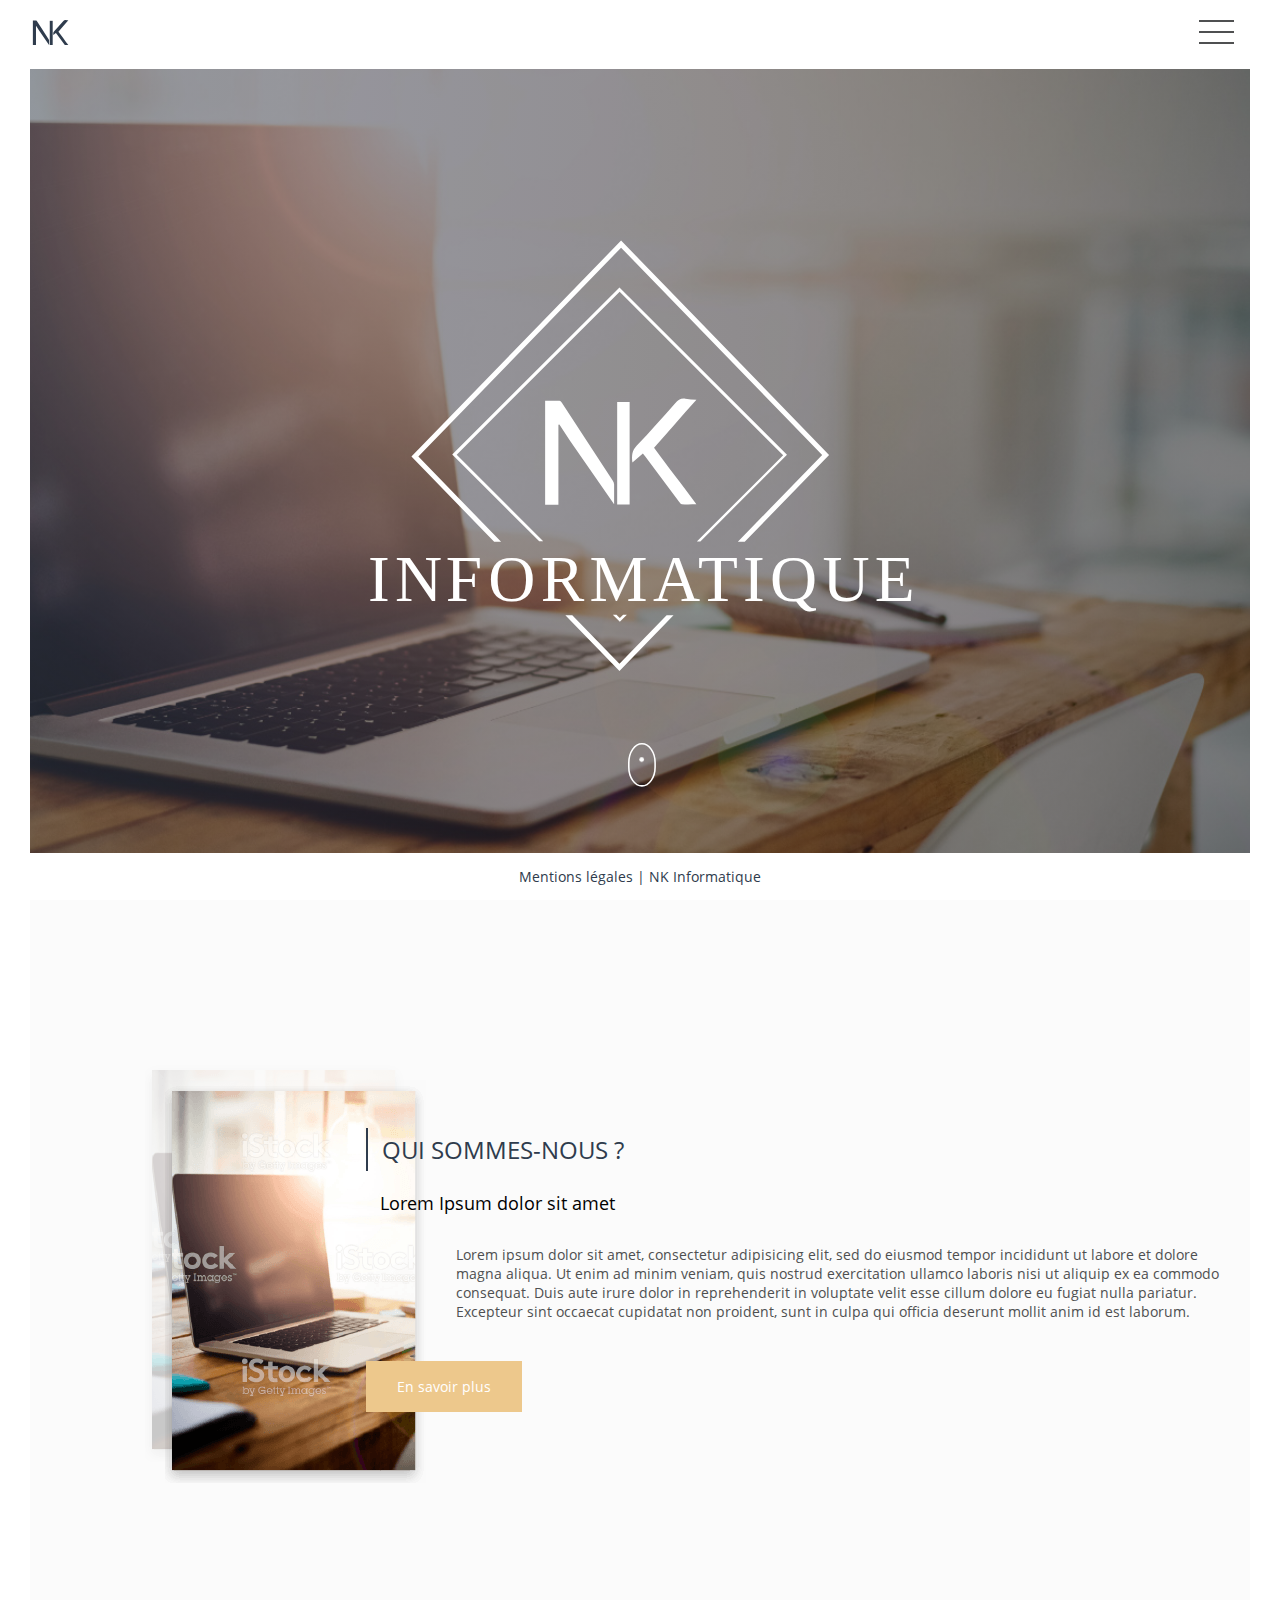
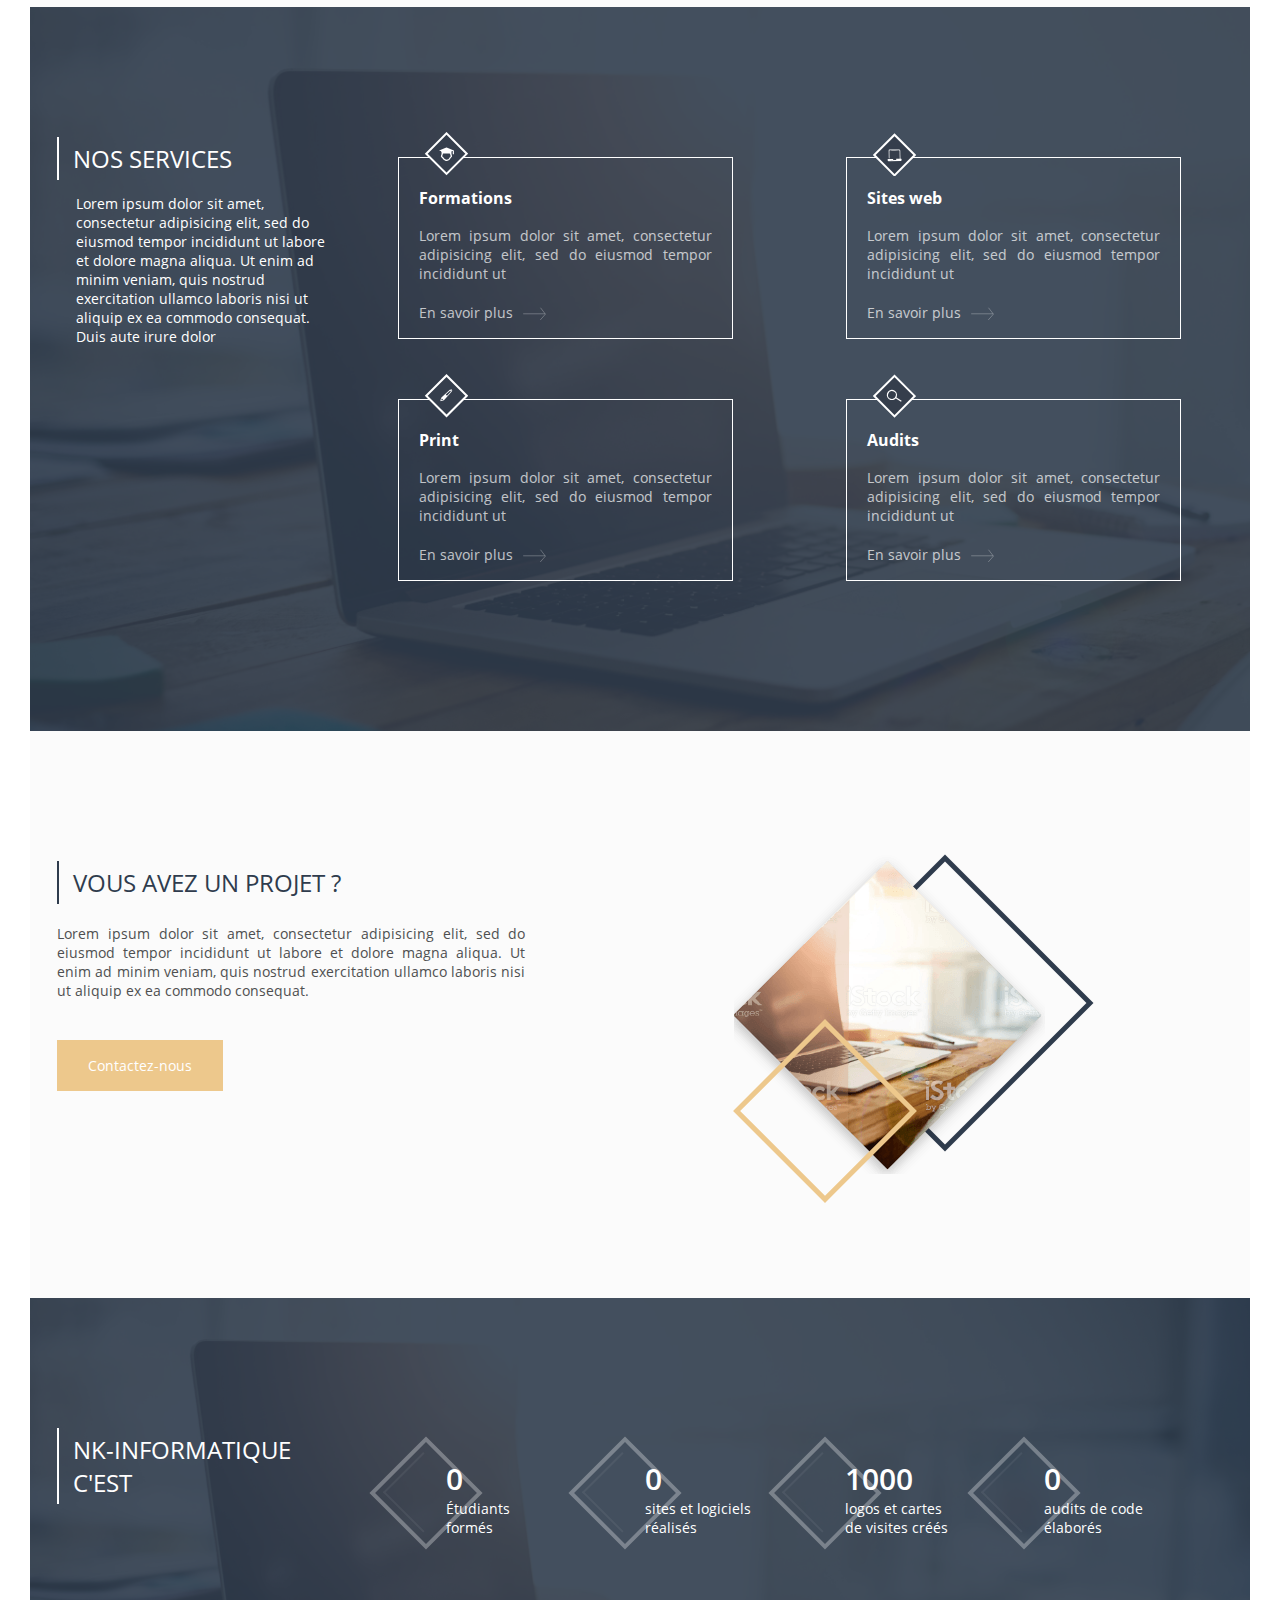
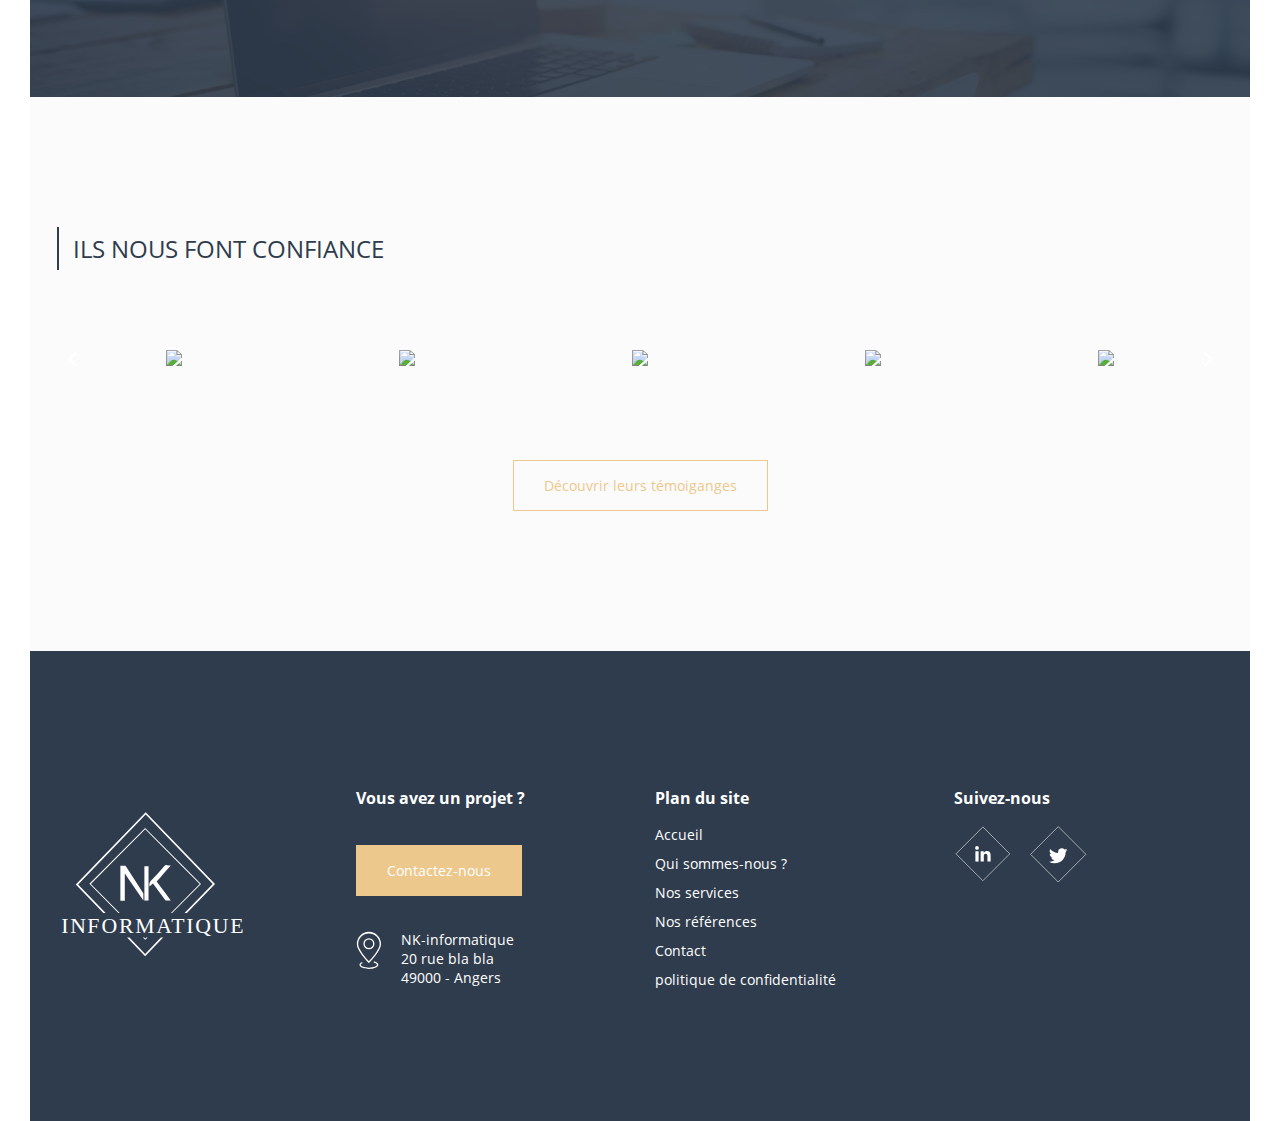
==== commit a2797800: "01/05" ====
--- a/index.html
+++ b/index.html
@@ -1,4 +1,4 @@
-slider-inset<!Doctype html>
+<!Doctype html>
 <html lang="fr">
   <head>
     <meta charset="utf-8"/>
@@ -41,9 +41,10 @@
               </ul>
             </nav>
           </div>
+        </div>
       </header>
 
-      <section class="body-content">
+      <section id="home" class="body-content">
         <div class="container-fluid">
 
           <section class="body-content_header">
--- a/style.css
+++ b/style.css
@@ -1 +1 @@
-body{margin:0 auto;font-family:'open-san';font-weight:300;font-size:14px}ul{margin:0;padding:0}ul li{list-style-type:none}a.more{font-size:14px;font-family:'open-san';font-weight:300;text-decoration:none;color:#2F3C4D;position:relative;color:#2F3C4D}a.more::before{content:'';background-image:url(./src/assets/img/icones/icone-arrow.svg);position:absolute;background-repeat:no-repeat;width:24px;height:24px;right:-33px;top:4px;transition:0.5s}a.more.txt-white::before{content:'';background-image:url(./src/assets/img/icones/icone-arrow-white.svg);position:absolute;background-repeat:no-repeat;width:24px;height:24px;right:-33px;top:4px}a.more:hover:before{-ms-transform:translate(10px, 0);-moz-transform:translate(10px, 0);-webkit-transform:translate(10px, 0);-o-transform:translate(10px, 0);transform:translate(10px, 0)}a.link{font-size:14px;font-family:'open-san';font-weight:300;text-decoration:none;color:#2F3C4D;position:relative;color:#2F3C4D}a.link:hover:after,a.link:focus:after,a.link:active:after{width:100%}a.link:after{content:'';position:absolute;bottom:0;left:50%;width:0%;transform:translateX(-50%);height:1px;background:#EDC88C;transition:.35s}a.link.txt-white:after{content:'';position:absolute;bottom:0;left:50%;width:0%;transform:translateX(-50%);height:1px;background:#fff;transition:.35s}a.link.txt-white:hover:after,a.link.txt-white:focus:after,a.link.txt-white:active:after{width:100%}p{color:#4f5051;font-size:14px}p.summary{margin:20px 0}.txt-justify{text-align:justify}.txt-right{text-align:right}.txt-left{text-align:left}.txt-center{text-align:center}.txt-white{color:#fff !important}.spad{padding:120px 0}.bg-blue{background:#2F3C4D;z-index:0}.bg-grey{background-color:#FBFBFB;z-index:0}.overlay::before{content:'';background:#2F3C4D;position:absolute;top:0;bottom:0;left:0;right:0;opacity:.9;z-index:-1}.unscroll{overflow:hidden}.shadow{box-shadow:0px 1px 6px 0px #c7c7c7}.double-img .img_background{position:absolute;z-index:-1;-ms-transform:translate(-20px, -21px);-moz-transform:translate(-20px, -21px);-webkit-transform:translate(-20px, -21px);-o-transform:translate(-20px, -21px);transform:translate(-20px, -21px);opacity:0.2}@media (max-width: 768px){.double-img{text-align:left}}@keyframes slidingDown{from{transform:translateY(0)}to{transform:translateY(9px)}}@keyframes scroll{0%,20%{transform:translateY(0) scaleY(1)}10%{opacity:1}100%{transform:translateY(36px) scaleY(2);opacity:0.01}}@font-face{font-family:'open-san';src:url("./src/assets/fonts/OpenSans-Regular.ttf");font-weight:300;font-style:normal}@font-face{font-family:'open-san';src:url("./src/assets/fonts/OpenSans-Light.ttf");font-weight:100;font-style:normal}@font-face{font-family:'open-san';src:url("./src/assets/fonts/OpenSans-SemiBold.ttf");font-weight:600;font-style:normal}@font-face{font-family:'open-san';src:url("./src/assets/fonts/OpenSans-Bold.ttf");font-weight:800;font-style:normal}@media (min-width: 1200px){.container,.container-sm,.container-md,.container-lg,.container-xl{max-width:1196px}}@media (max-width: 768px){.section-1 h2,.section-1 h3,.section-1 a{-ms-transform:translate(-30px, 0);-moz-transform:translate(-30px, 0);-webkit-transform:translate(-30px, 0);-o-transform:translate(-30px, 0);transform:translate(-30px, 0)}}.header-nav{position:relative}.header-nav .button_container{position:absolute;right:2%;height:27px;width:35px;cursor:pointer;z-index:100;transition:opacity .25s ease}.header-nav .button_container:hover{opacity:.7}.header-nav .button_container.active .top{transform:translateY(11px) translateX(0) rotate(45deg)}.header-nav .button_container.active .middle{opacity:0}.header-nav .button_container.active .bottom{transform:translateY(-11px) translateX(0) rotate(-45deg)}.header-nav .button_container span{background:#4f5051;border:none;height:2px;width:100%;position:absolute;top:0;left:0;transition:all .35s ease;cursor:pointer}.header-nav .button_container span:nth-of-type(2){top:11px}.header-nav .button_container span:nth-of-type(3){top:22px}.header-nav .main-nav{display:inline-block;float:right;margin:2px 90px;-webkit-transition:all 0.3s ease 0s;-moz-transition:all 0.3s ease 0s;-o-transition:all 0.3s ease 0s;transition:all 0.3s ease 0s;transform-origin:100% 50%;transform:scale(0)}.header-nav .main-nav ul li{display:inline-block;margin:0 18px}.header-nav .main-nav ul li a{font-size:16px;font-weight:100;position:relative;padding-bottom:5px;transition:.5s ease-out;ms-transition:.5s ease-out;-moz-transition:.5s ease-out;-webkit-transition:.5s ease-out;-o-transition:.5s ease-out}.header-nav .main-nav ul li a:hover:after,.header-nav .main-nav ul li a:focus:after,.header-nav .main-nav ul li a:active:after{width:100%}.header-nav .main-nav ul li a:after{content:'';position:absolute;bottom:0;left:50%;width:0%;transform:translateX(-50%);height:1px;background:#EDC88C;opacity:0.7;transition:.35s ease-out;ms-transition:.35s ease-out;-moz-transition:.35s ease-out;-webkit-transition:.35s ease-out;-o-transition:.35s ease-out}.header-nav .main-nav ul li a:hover{color:#EDC88C}.header-nav .main-nav ul li a.current{color:#EDC88C}.header-nav .main-nav ul li a.current::after{content:'';position:absolute;bottom:0;left:50%;width:100%;height:1px;background:#EDC88C;opacity:1;transition:.35s ease-out;ms-transition:.35s ease-out;-moz-transition:.35s ease-out;-webkit-transition:.35s ease-out;-o-transition:.35s ease-out}.header-nav .main-nav.open-nav{transform:scale(1)}@media (max-width: 992px){.header-nav .main-nav{transition:.35s ease-out;ms-transition:.35s ease-out;-moz-transition:.35s ease-out;-webkit-transition:.35s ease-out;-o-transition:.35s ease-out;transform-origin:100% 0%;background:#fff;padding:30px 34px;position:fixed;right:0;left:0;top:0;bottom:0;text-align:center;z-index:1;margin:0;transform:scale(0);opacity:0}.header-nav .main-nav ul{display:inline-block;position:relative;height:100%;margin:55px auto}.header-nav .main-nav ul li{display:block;height:calc(100% / 6);min-height:50px;position:relative}.header-nav .main-nav ul li a{font-size:20px}.header-nav .main-nav.open-nav{transform:scale(1);opacity:1}}@media (max-width: 992px){.header-nav{margin:0 10px}}*{box-sizing:border-box}section{position:relative;z-index:0}.container-fluid,.container-sm,.container-md,.container-lg,.container-xl{padding-left:30px;padding-right:30px}@media (max-width: 576px){.container-fluid:not(.header),.container-sm:not(.header),.container-md:not(.header),.container-lg:not(.header),.container-xl:not(.header){padding:0px}}section{position:relative}section.body-content{margin-top:73px}.section-chiffres{background-image:url("./src/assets/img/header.jpg");background-repeat:no-repeat;background-size:cover}.section-chiffres .section-4_decompte{position:relative;margin:40px 30px}.section-chiffres .section-4_decompte h2{font-size:30px;font-weight:600;margin-bottom:0;-ms-transform:translate(60px, 0);-moz-transform:translate(60px, 0);-webkit-transform:translate(60px, 0);-o-transform:translate(60px, 0);transform:translate(60px, 0)}.section-chiffres .section-4_decompte p{margin:0;-ms-transform:translate(60px, 0);-moz-transform:translate(60px, 0);-webkit-transform:translate(60px, 0);-o-transform:translate(60px, 0);transform:translate(60px, 0)}.section-services{background-image:url("./src/assets/img/header.jpg");background-repeat:no-repeat;background-size:cover}.section-services h2+p{margin-left:19px}header{position:fixed;background:#fff;width:100%;padding:20px 0px;top:0;z-index:1}header .header-logo{display:inline-block;float:left}header .header-nav{display:inline-block;float:right}.body-content_landing-header{background-image:url("./src/assets/img/header.jpg");background-repeat:no-repeat;background-size:cover;height:35vh;background-position:top, center}.body-content_landing-header .landing-header_content{position:relative;display:inline-block}.body-content_landing-header .landing-header_content h1{font-size:34px;position:relative;text-transform:uppercase;font-family:'open-san';font-weight:300}.body-content_landing-header .losange-double{top:17px;opacity:0.3;left:-27px}.sub-footer{z-index:1;position:fixed;bottom:0;width:100%;text-align:center;background:#fff}.sub-footer p{text-align:center;color:#2F3C4D}.sub-footer p a{transition:.2s ease-in;ms-transition:.2s ease-in;-moz-transition:.2s ease-in;-webkit-transition:.2s ease-in;-o-transition:.2s ease-in}.sub-footer p a:hover{color:#EDC88C}footer.main-footer .logo{max-width:190px}@media (max-width: 576px){footer.main-footer{text-align:center}}footer.main-footer .footer_adress img{max-width:25px;display:inline-block;float:left;margin-right:20px}@media (max-width: 576px){footer.main-footer .footer_adress img{float:none;margin:0}}footer.main-footer .footer_sitemap li{margin:10px 0}footer.main-footer .footer_sn a{position:relative;display:inline-block;margin-right:10px}footer.main-footer .footer_sn a::before{content:"";height:40px;width:40px;background:none;border:1px solid #EDC88C;-ms-transform:rotate(45deg) translate(0, 0);-moz-transform:rotate(45deg) translate(0, 0);-webkit-transform:rotate(45deg) translate(0, 0);-o-transform:rotate(45deg) translate(0, 0);transform:rotate(45deg) translate(0, 0);display:inline-block;display:block;position:absolute;left:9px;top:8px;opacity:0;transition:.5s ease-out;ms-transition:.5s ease-out;-moz-transition:.5s ease-out;-webkit-transition:.5s ease-out;-o-transition:.5s ease-out}footer.main-footer .footer_sn a:hover::before{opacity:1;left:4px;transition:.5s ease-out;ms-transition:.5s ease-out;-moz-transition:.5s ease-out;-webkit-transition:.5s ease-out;-o-transition:.5s ease-out}footer.main-footer .footer_sn a:hover img{transform:translateX(6px)}footer.main-footer .footer_sn img{transition:.5s ease-out;ms-transition:.5s ease-out;-moz-transition:.5s ease-out;-webkit-transition:.5s ease-out;-o-transition:.5s ease-out}.btn-primary{border:1px solid #EDC88C;color:#fff;transition:.5s ease-in;ms-transition:.5s ease-in;-moz-transition:.5s ease-in;-webkit-transition:.5s ease-in;-o-transition:.5s ease-in;padding:15px 30px;text-decoration:none;position:relative;display:inline-block;margin:20px 0;z-index:0}.btn-primary:hover:after,.btn-primary:focus:after,.btn-primary:active:after,.btn-primary:hover:before,.btn-primary:focus:before,.btn-primary:active:before{width:0%;opacity:0}.btn-primary:after{content:'';background-color:#EDC88C;position:absolute;top:0;bottom:0;width:100%;right:0;transition:.5s ease-out;ms-transition:.5s ease-out;-moz-transition:.5s ease-out;-webkit-transition:.5s ease-out;-o-transition:.5s ease-out;overflow:hidden;z-index:-1;opacity:1}.btn-primary::before{content:'';background-color:#EDC88C;position:absolute;top:0;bottom:0;width:100%;left:0;transition:.5s ease-out;ms-transition:.5s ease-out;-moz-transition:.5s ease-out;-webkit-transition:.5s ease-out;-o-transition:.5s ease-out;overflow:hidden;z-index:-1;opacity:1}.btn-primary:hover{color:#EDC88C}.btn-second{border:1px solid #EDC88C;background-color:transparent;color:#EDC88C;transition:.5s ease-in;ms-transition:.5s ease-in;-moz-transition:.5s ease-in;-webkit-transition:.5s ease-in;-o-transition:.5s ease-in;padding:15px 30px;text-decoration:none;position:relative;display:inline-block;margin:20px 0;z-index:0}.btn-second:hover:after,.btn-second:focus:after,.btn-second:active:after,.btn-second:hover:before,.btn-second:focus:before,.btn-second:active:before{width:100%;opacity:1}.btn-second:after{content:'';background-color:#EDC88C;position:absolute;top:0;bottom:0;width:0%;right:0;transition:.5s ease-out;ms-transition:.5s ease-out;-moz-transition:.5s ease-out;-webkit-transition:.5s ease-out;-o-transition:.5s ease-out;overflow:hidden;z-index:-1;opacity:0}.btn-second::before{content:'';background-color:#EDC88C;position:absolute;top:0;bottom:0;width:0%;left:0;transition:.5s ease-out;ms-transition:.5s ease-out;-moz-transition:.5s ease-out;-webkit-transition:.5s ease-out;-o-transition:.5s ease-out;overflow:hidden;z-index:-1;opacity:0}.btn-second:hover{color:#fff}h2.title{color:#2F3C4D;text-transform:uppercase;position:relative;border-left:2px solid #2F3C4D;padding:5px 0 5px 14px;font-family:'open-san';font-weight:300;font-size:24px;margin:10px 0}h2.title.txt-white{border-color:#fff}h3.sub-title{font-family:'open-san';font-weight:300;font-size:18px;padding:10px 0 10px 14px;margin:0}.srv-bloc{width:80%;border:1px solid #fff;padding:13px 20px 16px 20px;text-align:justify;margin:30px auto;position:relative;transition:.5s ease-out;ms-transition:.5s ease-out;-moz-transition:.5s ease-out;-webkit-transition:.5s ease-out;-o-transition:.5s ease-out}.srv-bloc p{margin-bottom:20px;opacity:0.7;transition:.5s ease-out;ms-transition:.5s ease-out;-moz-transition:.5s ease-out;-webkit-transition:.5s ease-out;-o-transition:.5s ease-out}.srv-bloc a{opacity:0.7;transition:.5s ease-out;ms-transition:.5s ease-out;-moz-transition:.5s ease-out;-webkit-transition:.5s ease-out;-o-transition:.5s ease-out}.srv-bloc::before{content:'';position:absolute;background-repeat:no-repeat;width:60px;height:60px;left:25px;top:-26px;background-size:44px}.srv-bloc.formation::before{background-image:url(./src/assets/img/icones/icone-formations.svg)}.srv-bloc.web::before{background-image:url(./src/assets/img/icones/icone-web.svg)}.srv-bloc.print::before{background-image:url(./src/assets/img/icones/icone-print.svg)}.srv-bloc.audit::before{background-image:url(./src/assets/img/icones/icone-audit.svg)}.srv-bloc:hover p,.srv-bloc:hover a{opacity:1}@media screen and (max-width: 1000px){.srv-bloc{width:100%;margin:30px 0}}.losange-or{height:130px;width:130px;background:none;border:4px solid #EDC88C;-ms-transform:rotate(45deg) translate(0, 0);-moz-transform:rotate(45deg) translate(0, 0);-webkit-transform:rotate(45deg) translate(0, 0);-o-transform:rotate(45deg) translate(0, 0);transform:rotate(45deg) translate(0, 0);display:inline-block}.losange-blue{height:200px;width:200px;background:none;border:5px solid #2F3C4D;-ms-transform:rotate(45deg) translate(0, 0);-moz-transform:rotate(45deg) translate(0, 0);-webkit-transform:rotate(45deg) translate(0, 0);-o-transform:rotate(45deg) translate(0, 0);transform:rotate(45deg) translate(0, 0);display:inline-block}.losange-double{position:relative;height:80px;width:80px;background:none;border:4px solid #fff;-ms-transform:rotate(45deg) translate(0, 0);-moz-transform:rotate(45deg) translate(0, 0);-webkit-transform:rotate(45deg) translate(0, 0);-o-transform:rotate(45deg) translate(0, 0);transform:rotate(45deg) translate(0, 0);display:inline-block;position:absolute;top:-5px;opacity:0.3}.losange-double::before{content:'';width:57px;height:57px;border-left:2px solid #fff;border-bottom:2px solid #fff;display:inline-block;top:9px;left:5px;position:absolute;opacity:0.2}#testimonial-slider .testimonial-item.equal-height.style-6{margin:10px;height:auto !important;text-align:center;background:#fff;margin-top:35px}#testimonial-slider .testimonial-item.equal-height.style-6 .cell-right{text-align:center;padding-top:35px}#testimonial-slider .testimonial-item.equal-height.style-6 .cell-right .testimonial-name h3{font-family:'open-san';font-weight:600;margin:0;font-size:16px}#testimonial-slider .testimonial-item.equal-height.style-6 .cell-right .testimonial-job h4{font-family:'open-san';font-weight:200;margin:0}#testimonial-slider .testimonial-item.equal-height.style-6 .testimonial-content.quote{padding:20px 55px}#testimonial-slider .testimonial-item.equal-height.style-6::before{content:'';background-image:url(./src/assets/img/icones/quotes.svg);position:absolute;background-repeat:no-repeat;height:60px;width:60px;left:16px;top:13px}#testimonial-slider .owl-prev{display:inline-block;position:absolute;top:38%;transform:translateY(-50%)}#testimonial-slider .owl-prev::before{content:'';left:0.25em;border-width:3px 0 0 3px;border-color:#2F3C4D transparent transparent #2F3C4D;transform:rotate(-45deg);position:absolute;top:0;left:0;right:0;bottom:0;width:0.75em;height:0.75em;margin:auto;border-style:solid}#testimonial-slider .owl-prev:hover:before{background:rgba(0,0,0,0.1)}#logo-slider{position:relative;top:0;left:0;right:0;bottom:0;width:100%;height:9em;margin:auto;margin:80px 0}#logo-slider .arrow{border:none;cursor:pointer;position:absolute;width:2em;height:100%;padding:0;margin:0;outline:0;background:transparent}#logo-slider .arrow:hover{background:rgba(0,0,0,0.1)}#logo-slider .arrow::before{content:'';position:absolute;top:0;left:0;right:0;bottom:0;width:0.75em;height:0.75em;margin:auto;border-style:solid}#logo-slider .arrow.prev{left:0;bottom:0}#logo-slider .arrow.prev::before{content:'';left:0.25em;border-width:3px 0 0 3px;border-color:#2F3C4D transparent transparent #2F3C4D;transform:rotate(-45deg)}#logo-slider .arrow.next{right:0;bottom:0}#logo-slider .arrow.next::before{content:'';right:0.25em;border-width:3px 3px 0 0;border-color:#2F3C4D #2F3C4D transparent transparent;transform:rotate(45deg)}#logo-slider .slider-frame{position:absolute;top:0;left:2em;right:2em;bottom:0;border-left:0.25em solid transparent;border-right:0.25em solid transparent;overflow:hidden}#logo-slider .slider-frame .slider-item{position:absolute;top:0;bottom:0;width:25%;height:100%;text-align:center}#logo-slider .slider-frame .slider-item .slider-inset{position:absolute;top:0;left:0;right:0;bottom:0;margin:0.5em 0.25em;overflow:hidden}@media (max-width: 992px){#logo-slider .slider-frame .slider-item{width:33.33%}}@media (max-width: 768px){#logo-slider .slider-frame .slider-item{width:50%}}@media (max-width: 576px){#logo-slider .slider-frame .slider-item{width:100%}}@media (max-width: 992px){#logo-slider{height:10em}}@media (max-width: 768px){#logo-slider{height:12em}}@media (max-width: 576px){#logo-slider{height:12em}}section.body-content_header{background-image:url("./src/assets/img/header.jpg");background-repeat:no-repeat;background-size:cover;height:90vh;background-position:top, center}section.body-content_header .header-logo_img{max-width:570px;position:absolute;top:50%;left:50%;-ms-transform:translate(-50%, -50%);-moz-transform:translate(-50%, -50%);-webkit-transform:translate(-50%, -50%);-o-transform:translate(-50%, -50%);transform:translate(-50%, -50%);display:inline-block}section.body-content_header::before{content:'';position:absolute;top:0;bottom:0;left:0;right:0;opacity:0.5;background-image:linear-gradient(to right, #2f3c4d, #2c2c3a, #241f26, #171216, #000)}section.body-content_header .scroll-link{position:absolute;bottom:45px;left:49%;cursor:pointer}section.body-content_header .scroll-link .scroll{animation-name:scroll;animation-duration:1.5s;animation-timing-function:cubic-bezier(0.65, -0.55, 0.25, 1.5);animation-iteration-count:infinite;transform-origin:50% 20.5px;will-change:transform}.section-1 .container{margin-top:100px}.section-1 .container .section-1_content{margin-top:38px}@media (max-width: 992px){.section-1 .container .section-1_content{margin-top:30px}}.section-1 .container .section-1_content>h2,.section-1 .container .section-1_content h3,.section-1 .container .section-1_content a{-ms-transform:translate(-90px, 0);-moz-transform:translate(-90px, 0);-webkit-transform:translate(-90px, 0);-o-transform:translate(-90px, 0);transform:translate(-90px, 0)}@media (max-width: 768px){.section-1 .container .section-1_content>h2,.section-1 .container .section-1_content h3,.section-1 .container .section-1_content a{-ms-transform:translate(0, 0);-moz-transform:translate(0, 0);-webkit-transform:translate(0, 0);-o-transform:translate(0, 0);transform:translate(0, 0)}}.section-3 .section-3_img{position:relative}.section-3 .section-3_img .section-3_img_content{position:relative;display:inline-block}.section-3 .section-3_img .section-3_img_content::after{content:'';height:210px;width:210px;background:none;border:5px solid #2F3C4D;-ms-transform:rotate(45deg) translate(0, 0);-moz-transform:rotate(45deg) translate(0, 0);-webkit-transform:rotate(45deg) translate(0, 0);-o-transform:rotate(45deg) translate(0, 0);transform:rotate(45deg) translate(0, 0);display:inline-block;top:47px;right:-5px;z-index:-1;position:absolute}.section-3 .section-3_img .section-3_img_content::before{content:'';height:130px;width:130px;background:none;border:5px solid #EDC88C;-ms-transform:rotate(45deg) translate(0, 0);-moz-transform:rotate(45deg) translate(0, 0);-webkit-transform:rotate(45deg) translate(0, 0);-o-transform:rotate(45deg) translate(0, 0);transform:rotate(45deg) translate(0, 0);display:inline-block;top:195px;position:absolute;left:26px}@media (max-width: 992px){.section-3 .section-3_img .section-3_img_content::before{top:132px}}.section-3 .section-3_img img{max-width:100%}.pres-section-1{display:inline-block;position:relative}.pres-section-1 .pres-section-1_img{float:left;width:50%;overflow:hidden;background-image:url("./src/assets/img/header.jpg");background-repeat:no-repeat;background-size:cover;position:absolute;top:0;bottom:0}.pres-section-1 .pres-section-1_content{padding:80px 70px;float:right;width:50%}.section-3_mission .section-mission_img{position:relative}.section-3_mission .section-mission_img .section-mission_img-content{position:relative;display:inline-block}.section-3_mission .section-mission_img .section-mission_img-content::after{content:'';height:210px;width:210px;background:none;border:5px solid #2F3C4D;-ms-transform:rotate(45deg) translate(0, 0);-moz-transform:rotate(45deg) translate(0, 0);-webkit-transform:rotate(45deg) translate(0, 0);-o-transform:rotate(45deg) translate(0, 0);transform:rotate(45deg) translate(0, 0);display:inline-block;top:47px;right:-5px;z-index:-1;position:absolute}.section-3_mission .section-mission_img .section-mission_img-content::before{content:'';position:absolute;width:63px;height:350px;display:block;background:#edc88c;z-index:-1;opacity:0.5;-ms-transform:translate(143px, -14px);-moz-transform:translate(143px, -14px);-webkit-transform:translate(143px, -14px);-o-transform:translate(143px, -14px);transform:translate(143px, -14px)}.section-3_mission .section-mission_img img{max-width:100%}
+body{margin:0 auto;font-family:'open-san';font-weight:300;font-size:14px}ul{margin:0;padding:0}ul li{list-style-type:none}a.more{font-size:14px;font-family:'open-san';font-weight:300;text-decoration:none;color:#2F3C4D;position:relative;color:#2F3C4D}a.more::before{content:'';background-image:url(./src/assets/img/icones/icone-arrow.svg);position:absolute;background-repeat:no-repeat;width:24px;height:24px;right:-33px;top:4px;transition:0.5s}a.more.txt-white::before{content:'';background-image:url(./src/assets/img/icones/icone-arrow-white.svg);position:absolute;background-repeat:no-repeat;width:24px;height:24px;right:-33px;top:4px}a.more:hover:before{-ms-transform:translate(10px, 0);-moz-transform:translate(10px, 0);-webkit-transform:translate(10px, 0);-o-transform:translate(10px, 0);transform:translate(10px, 0)}a.link{font-size:14px;font-family:'open-san';font-weight:300;text-decoration:none;color:#2F3C4D;position:relative;color:#2F3C4D}a.link:hover:after,a.link:focus:after,a.link:active:after{width:100%}a.link:after{content:'';position:absolute;bottom:0;left:50%;width:0%;transform:translateX(-50%);height:1px;background:#EDC88C;transition:.35s}a.link.txt-white:after{content:'';position:absolute;bottom:0;left:50%;width:0%;transform:translateX(-50%);height:1px;background:#fff;transition:.35s}a.link.txt-white:hover:after,a.link.txt-white:focus:after,a.link.txt-white:active:after{width:100%}p{color:#4f5051;font-size:14px}p.summary{margin:20px 0}.txt-justify{text-align:justify}.txt-right{text-align:right}.txt-left{text-align:left}.txt-center{text-align:center}.txt-white{color:#fff !important}.spad{padding:120px 0}@media (max-width: 576px){.spad{padding:40px 0}}@media (max-width: 768px){.spad{padding:80px 0}}.bg-blue{background:#2F3C4D;z-index:0}.bg-grey{background-color:#FBFBFB;z-index:0}.overlay::before{content:'';background:#2F3C4D;position:absolute;top:0;bottom:0;left:0;right:0;opacity:.9;z-index:-1}.unscroll{overflow:hidden}.shadow{box-shadow:0px 1px 6px 0px #c7c7c7}.double-img .img_background{position:absolute;z-index:-1;-ms-transform:translate(-20px, -21px);-moz-transform:translate(-20px, -21px);-webkit-transform:translate(-20px, -21px);-o-transform:translate(-20px, -21px);transform:translate(-20px, -21px);opacity:0.2}@media (max-width: 768px){.double-img{text-align:left}}@keyframes slidingDown{from{transform:translateY(0)}to{transform:translateY(9px)}}@keyframes scroll{0%,20%{transform:translateY(0) scaleY(1)}10%{opacity:1}100%{transform:translateY(36px) scaleY(2);opacity:0.01}}@font-face{font-family:'open-san';src:url("./src/assets/fonts/OpenSans-Regular.ttf");font-weight:300;font-style:normal}@font-face{font-family:'open-san';src:url("./src/assets/fonts/OpenSans-Light.ttf");font-weight:100;font-style:normal}@font-face{font-family:'open-san';src:url("./src/assets/fonts/OpenSans-SemiBold.ttf");font-weight:600;font-style:normal}@font-face{font-family:'open-san';src:url("./src/assets/fonts/OpenSans-Bold.ttf");font-weight:800;font-style:normal}@media (min-width: 1200px){.container,.container-sm,.container-md,.container-lg,.container-xl{max-width:1196px}}@media (max-width: 768px){.section-1 h2,.section-1 h3,.section-1 a{-ms-transform:translate(-30px, 0);-moz-transform:translate(-30px, 0);-webkit-transform:translate(-30px, 0);-o-transform:translate(-30px, 0);transform:translate(-30px, 0)}}.header-nav{position:relative}.header-nav .button_container{position:absolute;right:2%;height:27px;width:35px;cursor:pointer;z-index:100;transition:opacity .25s ease}.header-nav .button_container:hover{opacity:.7}.header-nav .button_container.active .top{transform:translateY(11px) translateX(0) rotate(45deg)}.header-nav .button_container.active .middle{opacity:0}.header-nav .button_container.active .bottom{transform:translateY(-11px) translateX(0) rotate(-45deg)}.header-nav .button_container span{background:#4f5051;border:none;height:2px;width:100%;position:absolute;top:0;left:0;transition:all .35s ease;cursor:pointer}.header-nav .button_container span:nth-of-type(2){top:11px}.header-nav .button_container span:nth-of-type(3){top:22px}.header-nav .main-nav{display:inline-block;float:right;margin:2px 90px;-webkit-transition:all 0.3s ease 0s;-moz-transition:all 0.3s ease 0s;-o-transition:all 0.3s ease 0s;transition:all 0.3s ease 0s;transform-origin:100% 50%;transform:scale(0)}.header-nav .main-nav ul li{display:inline-block;margin:0 18px}.header-nav .main-nav ul li a{font-size:16px;font-weight:100;position:relative;padding-bottom:5px;transition:.5s ease-out;ms-transition:.5s ease-out;-moz-transition:.5s ease-out;-webkit-transition:.5s ease-out;-o-transition:.5s ease-out}.header-nav .main-nav ul li a:hover:after,.header-nav .main-nav ul li a:focus:after,.header-nav .main-nav ul li a:active:after{width:100%}.header-nav .main-nav ul li a:after{content:'';position:absolute;bottom:0;left:50%;width:0%;transform:translateX(-50%);height:1px;background:#EDC88C;opacity:0.7;transition:.35s ease-out;ms-transition:.35s ease-out;-moz-transition:.35s ease-out;-webkit-transition:.35s ease-out;-o-transition:.35s ease-out}.header-nav .main-nav ul li a:hover{color:#EDC88C}.header-nav .main-nav ul li a.current{color:#EDC88C}.header-nav .main-nav ul li a.current::after{content:'';position:absolute;bottom:0;left:50%;width:100%;height:1px;background:#EDC88C;opacity:1;transition:.35s ease-out;ms-transition:.35s ease-out;-moz-transition:.35s ease-out;-webkit-transition:.35s ease-out;-o-transition:.35s ease-out}.header-nav .main-nav ul li .sub-menu{position:absolute;background:#fff;padding:10px 32px;opacity:0;transition:.5s ease;ms-transition:.5s ease;-moz-transition:.5s ease;-webkit-transition:.5s ease;-o-transition:.5s ease;transform-origin:2% 3%;transform:scale(0);margin-top:2px}.header-nav .main-nav ul li .sub-menu li{display:block;line-height:2;margin:10px 0}.header-nav .main-nav ul li .sub-menu::before{content:"";background:#EDC88C;position:absolute;width:0;height:1px;left:0;top:0;transition:.5s ease;ms-transition:.5s ease;-moz-transition:.5s ease;-webkit-transition:.5s ease;-o-transition:.5s ease}.header-nav .main-nav ul li.link-service:hover .sub-menu{transform:scale(1);opacity:1}.header-nav .main-nav ul li.link-service:hover .sub-menu::before{width:100%}.header-nav .main-nav.open-nav{transform:scale(1)}@media (max-width: 992px){.header-nav .main-nav{transition:.35s ease-out;ms-transition:.35s ease-out;-moz-transition:.35s ease-out;-webkit-transition:.35s ease-out;-o-transition:.35s ease-out;transform-origin:100% 0%;background:#fff;padding:30px 34px;position:fixed;right:0;left:0;top:0;bottom:0;text-align:center;z-index:1;margin:0;transform:scale(0);opacity:0}.header-nav .main-nav ul{display:inline-block;position:relative;height:100%;margin:55px auto}.header-nav .main-nav ul li{display:block;height:calc(100% / 6);min-height:50px;position:relative}.header-nav .main-nav ul li a{font-size:20px}.header-nav .main-nav.open-nav{transform:scale(1);opacity:1}}@media (max-width: 992px){.header-nav{margin:0 10px}}*{box-sizing:border-box}section{position:relative;z-index:0}.container-fluid,.container-sm,.container-md,.container-lg,.container-xl{padding-left:30px;padding-right:30px}@media (max-width: 576px){.container-fluid:not(.header),.container-sm:not(.header),.container-md:not(.header),.container-lg:not(.header),.container-xl:not(.header){padding:0px}}section{position:relative}section.body-content{margin-top:50px}.section-chiffres{background-image:url("./src/assets/img/header.jpg");background-repeat:no-repeat;background-size:cover}.section-chiffres .section-4_decompte{position:relative;margin:40px 30px}.section-chiffres .section-4_decompte h2{font-size:30px;font-weight:600;margin-bottom:0;-ms-transform:translate(60px, 0);-moz-transform:translate(60px, 0);-webkit-transform:translate(60px, 0);-o-transform:translate(60px, 0);transform:translate(60px, 0)}@media (max-width: 576px){.section-chiffres .section-4_decompte h2{-ms-transform:translate(40px, 0);-moz-transform:translate(40px, 0);-webkit-transform:translate(40px, 0);-o-transform:translate(40px, 0);transform:translate(40px, 0)}}.section-chiffres .section-4_decompte p{margin:0;-ms-transform:translate(60px, 0);-moz-transform:translate(60px, 0);-webkit-transform:translate(60px, 0);-o-transform:translate(60px, 0);transform:translate(60px, 0)}@media (max-width: 576px){.section-chiffres .section-4_decompte p{-ms-transform:translate(40px, 0);-moz-transform:translate(40px, 0);-webkit-transform:translate(40px, 0);-o-transform:translate(40px, 0);transform:translate(40px, 0)}}.section-services{background-image:url("./src/assets/img/header.jpg");background-repeat:no-repeat;background-size:cover}.section-services h2+p{margin-left:19px}header{position:fixed;background:#fff;width:100%;padding:20px 0px;top:0;z-index:1}header .header-logo{display:inline-block;float:left}header .header-nav{display:inline-block;float:right}.body-content_landing-header{background-image:url("./src/assets/img/header.jpg");background-repeat:no-repeat;background-size:cover;height:35vh;background-position:top, center}.body-content_landing-header .landing-header_content{position:relative;display:inline-block}.body-content_landing-header .landing-header_content h1{font-size:34px;position:relative;text-transform:uppercase;font-family:'open-san';font-weight:300}.body-content_landing-header .losange-double{top:17px;opacity:0.3;left:-27px}@media (max-width: 576px){.body-content_landing-header .losange-double{left:0}}.sub-footer{z-index:1;position:fixed;bottom:0;width:100%;text-align:center;background:#fff}.sub-footer p{text-align:center;color:#2F3C4D}.sub-footer p a{transition:.2s ease-in;ms-transition:.2s ease-in;-moz-transition:.2s ease-in;-webkit-transition:.2s ease-in;-o-transition:.2s ease-in}.sub-footer p a:hover{color:#EDC88C}footer.main-footer .logo{max-width:190px}@media (max-width: 576px){footer.main-footer{text-align:center}}footer.main-footer .footer_adress img{max-width:25px;display:inline-block;float:left;margin-right:20px}@media (max-width: 576px){footer.main-footer .footer_adress img{float:none;margin:0}}footer.main-footer .footer_sitemap li{margin:10px 0}footer.main-footer .footer_sn a{position:relative;display:inline-block;margin-right:10px}footer.main-footer .footer_sn a::before{content:"";height:40px;width:40px;background:none;border:1px solid #EDC88C;-ms-transform:rotate(45deg) translate(0, 0);-moz-transform:rotate(45deg) translate(0, 0);-webkit-transform:rotate(45deg) translate(0, 0);-o-transform:rotate(45deg) translate(0, 0);transform:rotate(45deg) translate(0, 0);display:inline-block;display:block;position:absolute;left:9px;top:8px;opacity:0;transition:.5s ease-out;ms-transition:.5s ease-out;-moz-transition:.5s ease-out;-webkit-transition:.5s ease-out;-o-transition:.5s ease-out}footer.main-footer .footer_sn a:hover::before{opacity:1;left:4px;transition:.5s ease-out;ms-transition:.5s ease-out;-moz-transition:.5s ease-out;-webkit-transition:.5s ease-out;-o-transition:.5s ease-out}footer.main-footer .footer_sn a:hover img{transform:translateX(6px)}footer.main-footer .footer_sn img{transition:.5s ease-out;ms-transition:.5s ease-out;-moz-transition:.5s ease-out;-webkit-transition:.5s ease-out;-o-transition:.5s ease-out}.btn-primary{border:1px solid #EDC88C;color:#fff;transition:.5s ease-in;ms-transition:.5s ease-in;-moz-transition:.5s ease-in;-webkit-transition:.5s ease-in;-o-transition:.5s ease-in;padding:15px 30px;text-decoration:none;position:relative;display:inline-block;margin:20px 0;z-index:0}.btn-primary:hover:after,.btn-primary:focus:after,.btn-primary:active:after,.btn-primary:hover:before,.btn-primary:focus:before,.btn-primary:active:before{width:0%;opacity:0}.btn-primary:after{content:'';background-color:#EDC88C;position:absolute;top:0;bottom:0;width:100%;right:0;transition:.5s ease-out;ms-transition:.5s ease-out;-moz-transition:.5s ease-out;-webkit-transition:.5s ease-out;-o-transition:.5s ease-out;overflow:hidden;z-index:-1;opacity:1}.btn-primary::before{content:'';background-color:#EDC88C;position:absolute;top:0;bottom:0;width:100%;left:0;transition:.5s ease-out;ms-transition:.5s ease-out;-moz-transition:.5s ease-out;-webkit-transition:.5s ease-out;-o-transition:.5s ease-out;overflow:hidden;z-index:-1;opacity:1}.btn-primary:hover{color:#EDC88C}@media (max-width: 576px){.btn-primary{font-size:16px;padding:20px 30px}}.btn-second{border:1px solid #EDC88C;background-color:transparent;color:#EDC88C;transition:.5s ease-in;ms-transition:.5s ease-in;-moz-transition:.5s ease-in;-webkit-transition:.5s ease-in;-o-transition:.5s ease-in;padding:15px 30px;text-decoration:none;position:relative;display:inline-block;margin:20px 0;z-index:0}.btn-second:hover:after,.btn-second:focus:after,.btn-second:active:after,.btn-second:hover:before,.btn-second:focus:before,.btn-second:active:before{width:100%;opacity:1}.btn-second:after{content:'';background-color:#EDC88C;position:absolute;top:0;bottom:0;width:0%;right:0;transition:.5s ease-out;ms-transition:.5s ease-out;-moz-transition:.5s ease-out;-webkit-transition:.5s ease-out;-o-transition:.5s ease-out;overflow:hidden;z-index:-1;opacity:0}.btn-second::before{content:'';background-color:#EDC88C;position:absolute;top:0;bottom:0;width:0%;left:0;transition:.5s ease-out;ms-transition:.5s ease-out;-moz-transition:.5s ease-out;-webkit-transition:.5s ease-out;-o-transition:.5s ease-out;overflow:hidden;z-index:-1;opacity:0}.btn-second:hover{color:#fff}@media (max-width: 576px){.btn-second{font-size:14px;padding:20px 30px}}.two-button{margin:30px 0}.two-button>a{margin:10px 20px 10px 0}h2.title{color:#2F3C4D;text-transform:uppercase;position:relative;border-left:2px solid #2F3C4D;padding:5px 0 5px 14px;font-family:'open-san';font-weight:300;font-size:24px;margin:10px 0}h2.title.txt-white{border-color:#fff}h3.sub-title{font-family:'open-san';font-weight:300;font-size:18px;padding:10px 0 10px 14px;margin:0}.srv-bloc{width:80%;border:1px solid #fff;padding:13px 20px 16px 20px;text-align:justify;margin:30px auto;position:relative;transition:.5s ease-out;ms-transition:.5s ease-out;-moz-transition:.5s ease-out;-webkit-transition:.5s ease-out;-o-transition:.5s ease-out}.srv-bloc p{margin-bottom:20px;opacity:0.7;transition:.5s ease-out;ms-transition:.5s ease-out;-moz-transition:.5s ease-out;-webkit-transition:.5s ease-out;-o-transition:.5s ease-out}.srv-bloc a{opacity:0.7;transition:.5s ease-out;ms-transition:.5s ease-out;-moz-transition:.5s ease-out;-webkit-transition:.5s ease-out;-o-transition:.5s ease-out}.srv-bloc::before{content:'';position:absolute;background-repeat:no-repeat;width:60px;height:60px;left:25px;top:-26px;background-size:44px}.srv-bloc.formation::before{background-image:url(./src/assets/img/icones/icone-formations.svg)}.srv-bloc.web::before{background-image:url(./src/assets/img/icones/icone-web.svg)}.srv-bloc.print::before{background-image:url(./src/assets/img/icones/icone-print.svg)}.srv-bloc.audit::before{background-image:url(./src/assets/img/icones/icone-audit.svg)}.srv-bloc:hover p,.srv-bloc:hover a{opacity:1}@media screen and (max-width: 1000px){.srv-bloc{width:100%;margin:30px 0}}.losange-or{height:130px;width:130px;background:none;border:4px solid #EDC88C;-ms-transform:rotate(45deg) translate(0, 0);-moz-transform:rotate(45deg) translate(0, 0);-webkit-transform:rotate(45deg) translate(0, 0);-o-transform:rotate(45deg) translate(0, 0);transform:rotate(45deg) translate(0, 0);display:inline-block}.losange-blue{height:200px;width:200px;background:none;border:5px solid #2F3C4D;-ms-transform:rotate(45deg) translate(0, 0);-moz-transform:rotate(45deg) translate(0, 0);-webkit-transform:rotate(45deg) translate(0, 0);-o-transform:rotate(45deg) translate(0, 0);transform:rotate(45deg) translate(0, 0);display:inline-block}.losange-double{position:relative;height:80px;width:80px;background:none;border:4px solid #fff;-ms-transform:rotate(45deg) translate(0, 0);-moz-transform:rotate(45deg) translate(0, 0);-webkit-transform:rotate(45deg) translate(0, 0);-o-transform:rotate(45deg) translate(0, 0);transform:rotate(45deg) translate(0, 0);display:inline-block;position:absolute;top:-5px;opacity:0.3}.losange-double::before{content:'';width:57px;height:57px;border-left:2px solid #fff;border-bottom:2px solid #fff;display:inline-block;top:9px;left:5px;position:absolute;opacity:0.2}.owl-carousel{margin:70px 0}.owl-carousel:hover .owl-next,.owl-carousel:hover .owl-prev{background:#EDC88C;opacity:0.4}.owl-carousel .owl-item{text-align:center}.owl-carousel .owl-controls{position:absolute;top:50%;transform:translateY(-50%);width:100%;height:100%}.owl-carousel .owl-controls .owl-buttons{height:100%}.owl-carousel .owl-controls .owl-buttons .owl-prev{position:absolute;height:30%;top:50%;left:0;transform:translateY(-50%);padding:0 18px;transition:.5s ease-out;ms-transition:.5s ease-out;-moz-transition:.5s ease-out;-webkit-transition:.5s ease-out;-o-transition:.5s ease-out}.owl-carousel .owl-controls .owl-buttons .owl-prev::before{content:'';left:0.25em;border-width:2px 0 0 2px;border-color:#fff transparent transparent #fff;transform:rotate(-45deg);position:absolute;top:0;left:0;right:0;bottom:0;width:0.75em;height:0.75em;margin:auto;border-style:solid}.owl-carousel .owl-controls .owl-buttons .owl-next{position:absolute;right:0;height:30%;top:50%;transform:translateY(-50%);padding:0 18px;transition:.5s ease-out;ms-transition:.5s ease-out;-moz-transition:.5s ease-out;-webkit-transition:.5s ease-out;-o-transition:.5s ease-out}.owl-carousel .owl-controls .owl-buttons .owl-next::before{content:'';left:0.25em;border-width:2px 0 0 2px;border-color:#fff transparent transparent #fff;transform:rotate(130deg);position:absolute;top:0;left:0;right:0;bottom:0;width:0.75em;height:0.75em;margin:auto;border-style:solid}#testimonial-slider{margin:0 0}#testimonial-slider .testimonial-item.equal-height.style-6{margin:10px;height:auto !important;text-align:center;background:#fff;margin-top:35px}#testimonial-slider .testimonial-item.equal-height.style-6 .cell-right{text-align:center;padding-top:35px}#testimonial-slider .testimonial-item.equal-height.style-6 .cell-right .testimonial-name h3{font-family:'open-san';font-weight:600;margin:0;font-size:16px}#testimonial-slider .testimonial-item.equal-height.style-6 .cell-right .testimonial-job h4{font-family:'open-san';font-weight:200;margin:0}#testimonial-slider .testimonial-item.equal-height.style-6 .testimonial-content.quote{padding:20px 55px}#testimonial-slider .testimonial-item.equal-height.style-6::before{content:'';background-image:url(./src/assets/img/icones/quotes.svg);position:absolute;background-repeat:no-repeat;height:60px;width:60px;left:16px;top:13px}section.body-content_header{background-image:url("./src/assets/img/header.jpg");background-repeat:no-repeat;background-size:cover;height:90vh;background-position:top, center}section.body-content_header .header-logo_img{max-width:570px;position:absolute;top:50%;left:50%;-ms-transform:translate(-50%, -50%);-moz-transform:translate(-50%, -50%);-webkit-transform:translate(-50%, -50%);-o-transform:translate(-50%, -50%);transform:translate(-50%, -50%);display:inline-block}section.body-content_header::before{content:'';position:absolute;top:0;bottom:0;left:0;right:0;opacity:0.5;background-image:linear-gradient(to right, #2f3c4d, #2c2c3a, #241f26, #171216, #000)}section.body-content_header .scroll-link{position:absolute;bottom:45px;left:49%;cursor:pointer}section.body-content_header .scroll-link .scroll{animation-name:scroll;animation-duration:1.5s;animation-timing-function:cubic-bezier(0.65, -0.55, 0.25, 1.5);animation-iteration-count:infinite;transform-origin:50% 20.5px;will-change:transform}.section-1 .container{margin-top:100px}.section-1 .container .section-1_content{margin-top:38px}@media (max-width: 992px){.section-1 .container .section-1_content{margin-top:30px}}.section-1 .container .section-1_content>h2,.section-1 .container .section-1_content h3,.section-1 .container .section-1_content a{-ms-transform:translate(-90px, 0);-moz-transform:translate(-90px, 0);-webkit-transform:translate(-90px, 0);-o-transform:translate(-90px, 0);transform:translate(-90px, 0)}@media (max-width: 768px){.section-1 .container .section-1_content>h2,.section-1 .container .section-1_content h3,.section-1 .container .section-1_content a{-ms-transform:translate(0, 0);-moz-transform:translate(0, 0);-webkit-transform:translate(0, 0);-o-transform:translate(0, 0);transform:translate(0, 0)}}.section-3 .section-3_img{position:relative}.section-3 .section-3_img .section-3_img_content{position:relative;display:inline-block}.section-3 .section-3_img .section-3_img_content::after{content:'';height:210px;width:210px;background:none;border:5px solid #2F3C4D;-ms-transform:rotate(45deg) translate(0, 0);-moz-transform:rotate(45deg) translate(0, 0);-webkit-transform:rotate(45deg) translate(0, 0);-o-transform:rotate(45deg) translate(0, 0);transform:rotate(45deg) translate(0, 0);display:inline-block;top:47px;right:-5px;z-index:-1;position:absolute}@media (max-width: 576px){.section-3 .section-3_img .section-3_img_content::after{content:none}}.section-3 .section-3_img .section-3_img_content::before{content:'';height:130px;width:130px;background:none;border:5px solid #EDC88C;-ms-transform:rotate(45deg) translate(0, 0);-moz-transform:rotate(45deg) translate(0, 0);-webkit-transform:rotate(45deg) translate(0, 0);-o-transform:rotate(45deg) translate(0, 0);transform:rotate(45deg) translate(0, 0);display:inline-block;top:195px;position:absolute;left:26px}@media (max-width: 992px){.section-3 .section-3_img .section-3_img_content::before{top:132px}}.section-3 .section-3_img img{max-width:100%}.pres-section-1{display:inline-block;position:relative}.pres-section-1 .pres-section-1_img{float:left;width:50%;overflow:hidden;background-image:url("./src/assets/img/header.jpg");background-repeat:no-repeat;background-size:cover;position:absolute;top:0;bottom:0}@media (max-width: 992px){.pres-section-1 .pres-section-1_img{display:none}}.pres-section-1 .pres-section-1_content{padding:80px 70px;float:right;width:50%}@media (max-width: 992px){.pres-section-1 .pres-section-1_content{width:100%;float:none}}.section-3_mission .section-mission_img{position:relative}.section-3_mission .section-mission_img .section-mission_img-content{position:relative;display:inline-block}@media (max-width: 768px){.section-3_mission .section-mission_img .section-mission_img-content{margin-top:50px}}.section-3_mission .section-mission_img .section-mission_img-content::after{content:'';height:210px;width:210px;background:none;border:5px solid #2F3C4D;-ms-transform:rotate(45deg) translate(0, 0);-moz-transform:rotate(45deg) translate(0, 0);-webkit-transform:rotate(45deg) translate(0, 0);-o-transform:rotate(45deg) translate(0, 0);transform:rotate(45deg) translate(0, 0);display:inline-block;top:47px;right:-5px;z-index:-1;position:absolute}@media (max-width: 576px){.section-3_mission .section-mission_img .section-mission_img-content::after{content:none}}.section-3_mission .section-mission_img .section-mission_img-content::before{content:'';position:absolute;width:63px;height:350px;display:block;background:#edc88c;z-index:-1;opacity:0.5;-ms-transform:translate(143px, -14px);-moz-transform:translate(143px, -14px);-webkit-transform:translate(143px, -14px);-o-transform:translate(143px, -14px);transform:translate(143px, -14px)}.section-3_mission .section-mission_img img{max-width:100%}#services .section-website_img{position:relative}#services .section-website_img .section-website_img-content{position:relative;display:inline-block}@media (max-width: 768px){#services .section-website_img .section-website_img-content{margin-top:50px}}#services .section-website_img .section-website_img-content::after{content:'';width:0;height:0;border-top:150px solid transparent;border-bottom:150px solid transparent;border-left:150px solid #2F3C4D;top:15px;right:-19px;z-index:-1;position:absolute}@media (max-width: 576px){#services .section-website_img .section-website_img-content::after{content:none}}#services .section-website_img .section-website_img-content::before{content:'';height:130px;width:130px;background:none;border:5px solid #EDC88C;-ms-transform:rotate(45deg) translate(0, 0);-moz-transform:rotate(45deg) translate(0, 0);-webkit-transform:rotate(45deg) translate(0, 0);-o-transform:rotate(45deg) translate(0, 0);transform:rotate(45deg) translate(0, 0);display:inline-block;top:195px;position:absolute;left:26px}@media (max-width: 576px){#services .section-website_img .section-website_img-content{display:none}}#services .section-website_img img{max-width:100%}#services .section-crm_img{position:relative}#services .section-crm_img .section-crm_img-content{position:relative;display:inline-block}#services .section-crm_img .section-crm_img-content::after{content:'';height:130px;width:130px;background:#2F3C4D;border:5px solid rgba(0,0,0,0);-ms-transform:rotate(45deg) translate(0, 0);-moz-transform:rotate(45deg) translate(0, 0);-webkit-transform:rotate(45deg) translate(0, 0);-o-transform:rotate(45deg) translate(0, 0);transform:rotate(45deg) translate(0, 0);display:inline-block;top:147px;position:absolute;right:38px}@media (max-width: 576px){#services .section-crm_img .section-crm_img-content::after{content:none}}#services .section-crm_img .section-crm_img-content::before{content:'';width:0;height:0;border-top:100px solid transparent;border-bottom:100px solid transparent;border-right:100px solid #EDC88C;top:64px;left:-20px;z-index:-1;opacity:0.5;position:absolute}@media (max-width: 992px){#services .section-crm_img .section-crm_img-content::before{top:132px}}@media (max-width: 576px){#services .section-crm_img .section-crm_img-content{display:none}}#services .section-crm_img img{max-width:100%}#services .section-erp_img{position:relative}#services .section-erp_img .section-erp_img-content{position:relative;display:inline-block}@media (max-width: 768px){#services .section-erp_img .section-erp_img-content{margin-top:50px}}#services .section-erp_img .section-erp_img-content::after{content:'';background-image:url("./src/assets/img/image-1.png");background-repeat:no-repeat;background-size:cover;width:311px;height:323px;top:-12px;right:-41px;position:absolute;z-index:-1;opacity:0.3}@media (max-width: 576px){#services .section-erp_img .section-erp_img-content::after{content:none}}#services .section-erp_img .section-erp_img-content::before{content:'';width:0;height:0;border-top:130px solid transparent;border-bottom:130px solid transparent;border-right:130px solid #EDC88C;top:34px;left:-20px;z-index:-1;position:absolute}@media (max-width: 992px){#services .section-erp_img .section-erp_img-content::before{top:132px}}@media (max-width: 576px){#services .section-erp_img .section-erp_img-content{display:none}}#services .section-erp_img img{max-width:100%}#services .section-crea_img{position:relative}#services .section-crea_img .section-crea_img-content{position:relative;display:inline-block}@media (max-width: 768px){#services .section-crea_img .section-crea_img-content{margin-top:50px}}#services .section-crea_img .section-crea_img-content::after{content:'';height:180px;width:180px;background:none;border:4px solid #2F3C4D;-ms-transform:rotate(45deg) translate(0, 0);-moz-transform:rotate(45deg) translate(0, 0);-webkit-transform:rotate(45deg) translate(0, 0);-o-transform:rotate(45deg) translate(0, 0);transform:rotate(45deg) translate(0, 0);display:inline-block;top:90px;position:absolute;right:-3px;z-index:-1}@media (max-width: 576px){#services .section-crea_img .section-crea_img-content::after{content:none}}#services .section-crea_img .section-crea_img-content::before{content:'';height:130px;width:130px;background:#EDC88C;border:5px solid rgba(0,0,0,0);-ms-transform:rotate(45deg) translate(0, 0);-moz-transform:rotate(45deg) translate(0, 0);-webkit-transform:rotate(45deg) translate(0, 0);-o-transform:rotate(45deg) translate(0, 0);transform:rotate(45deg) translate(0, 0);display:inline-block;top:42px;left:14px;opacity:0.3;position:absolute}@media (max-width: 992px){#services .section-crea_img .section-crea_img-content::before{top:132px}}@media (max-width: 576px){#services .section-crea_img .section-crea_img-content{display:none}}#services .section-crea_img img{max-width:100%}@media (max-width: 576px){#services .two-button>a{width:100%;text-align:center}}
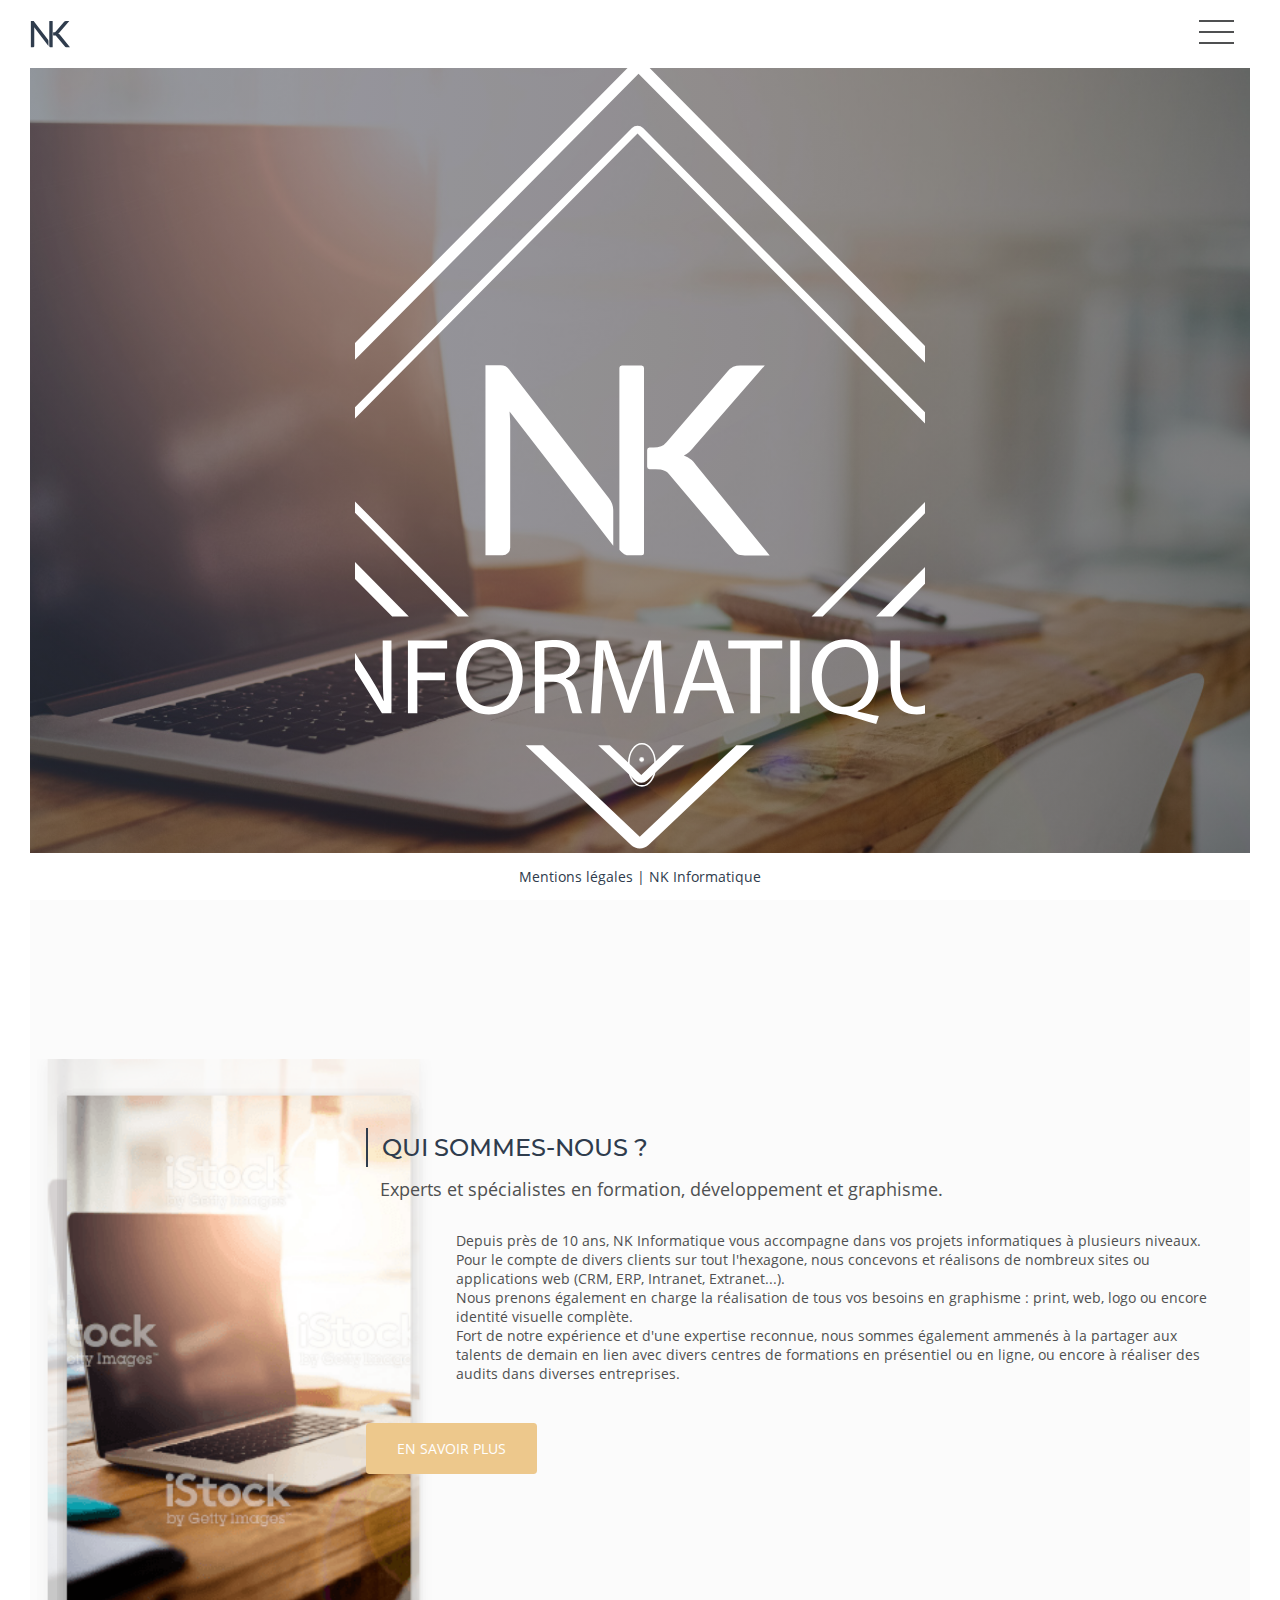
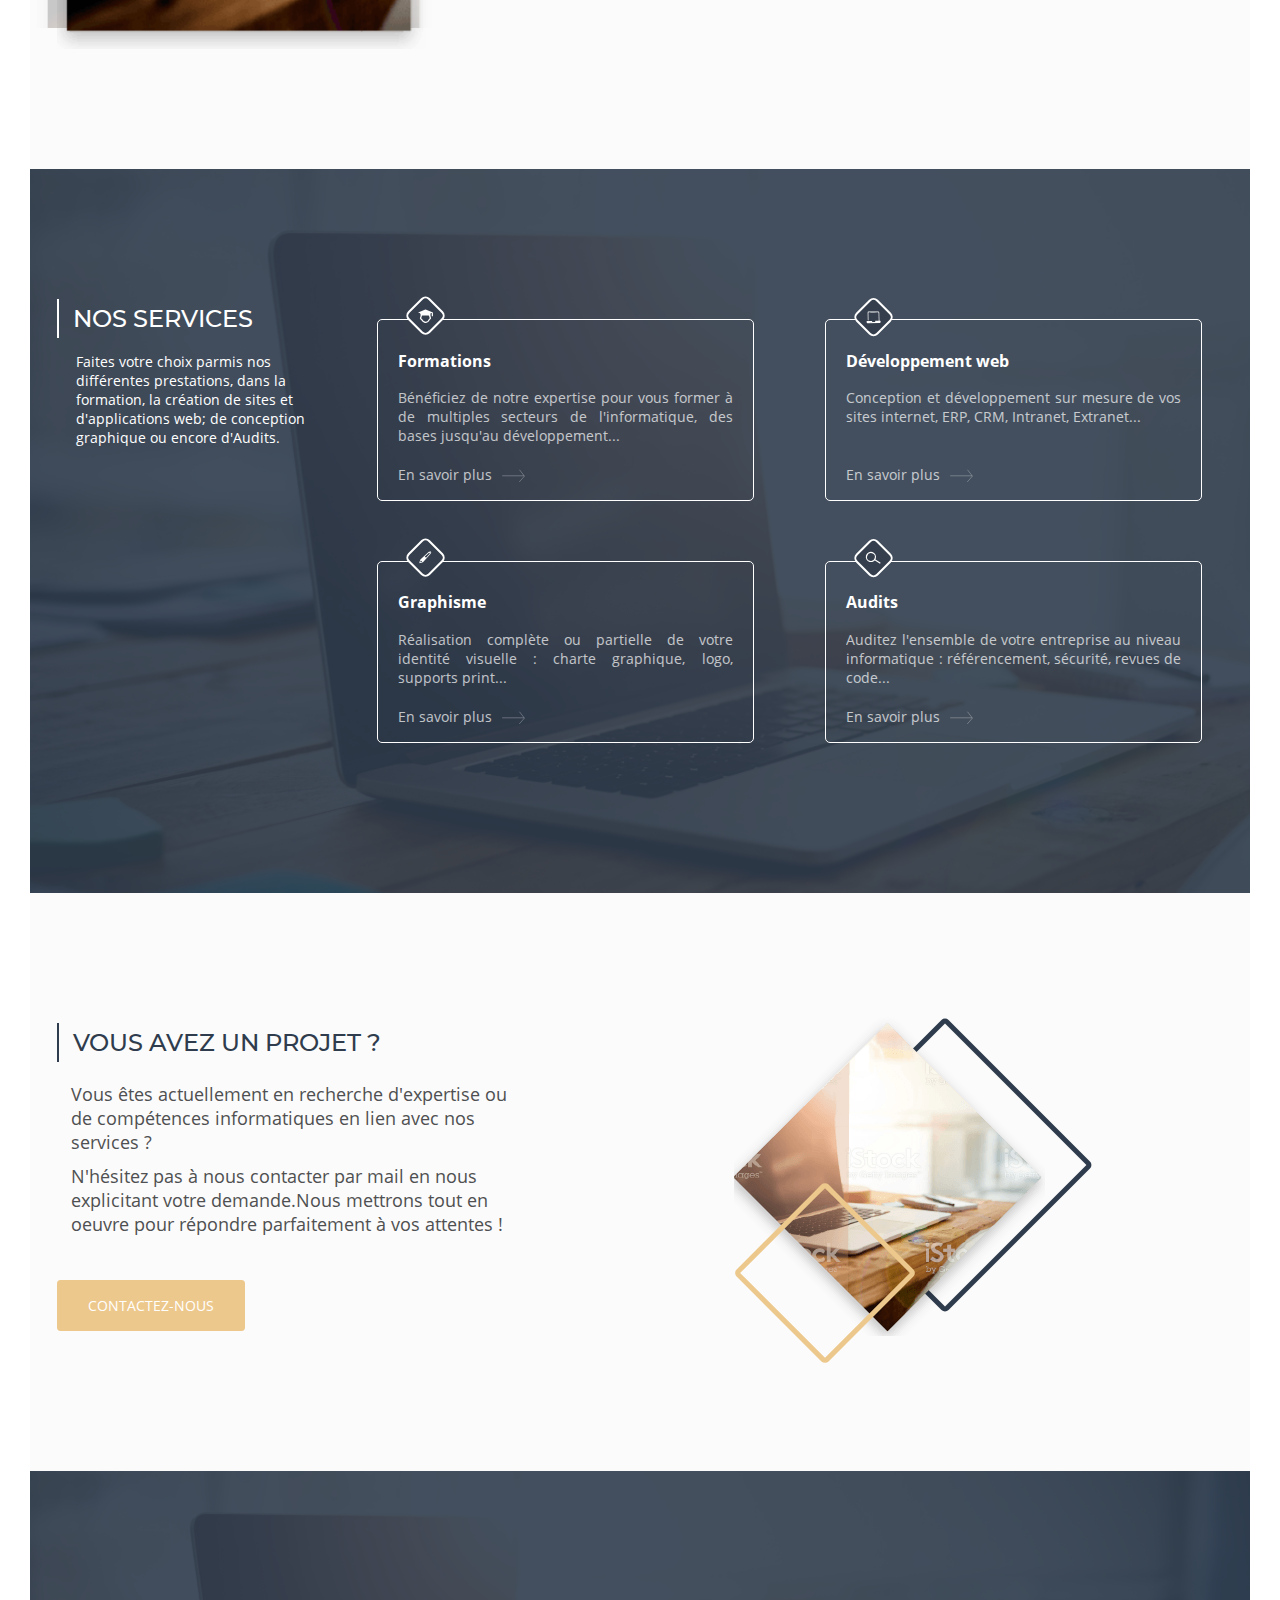
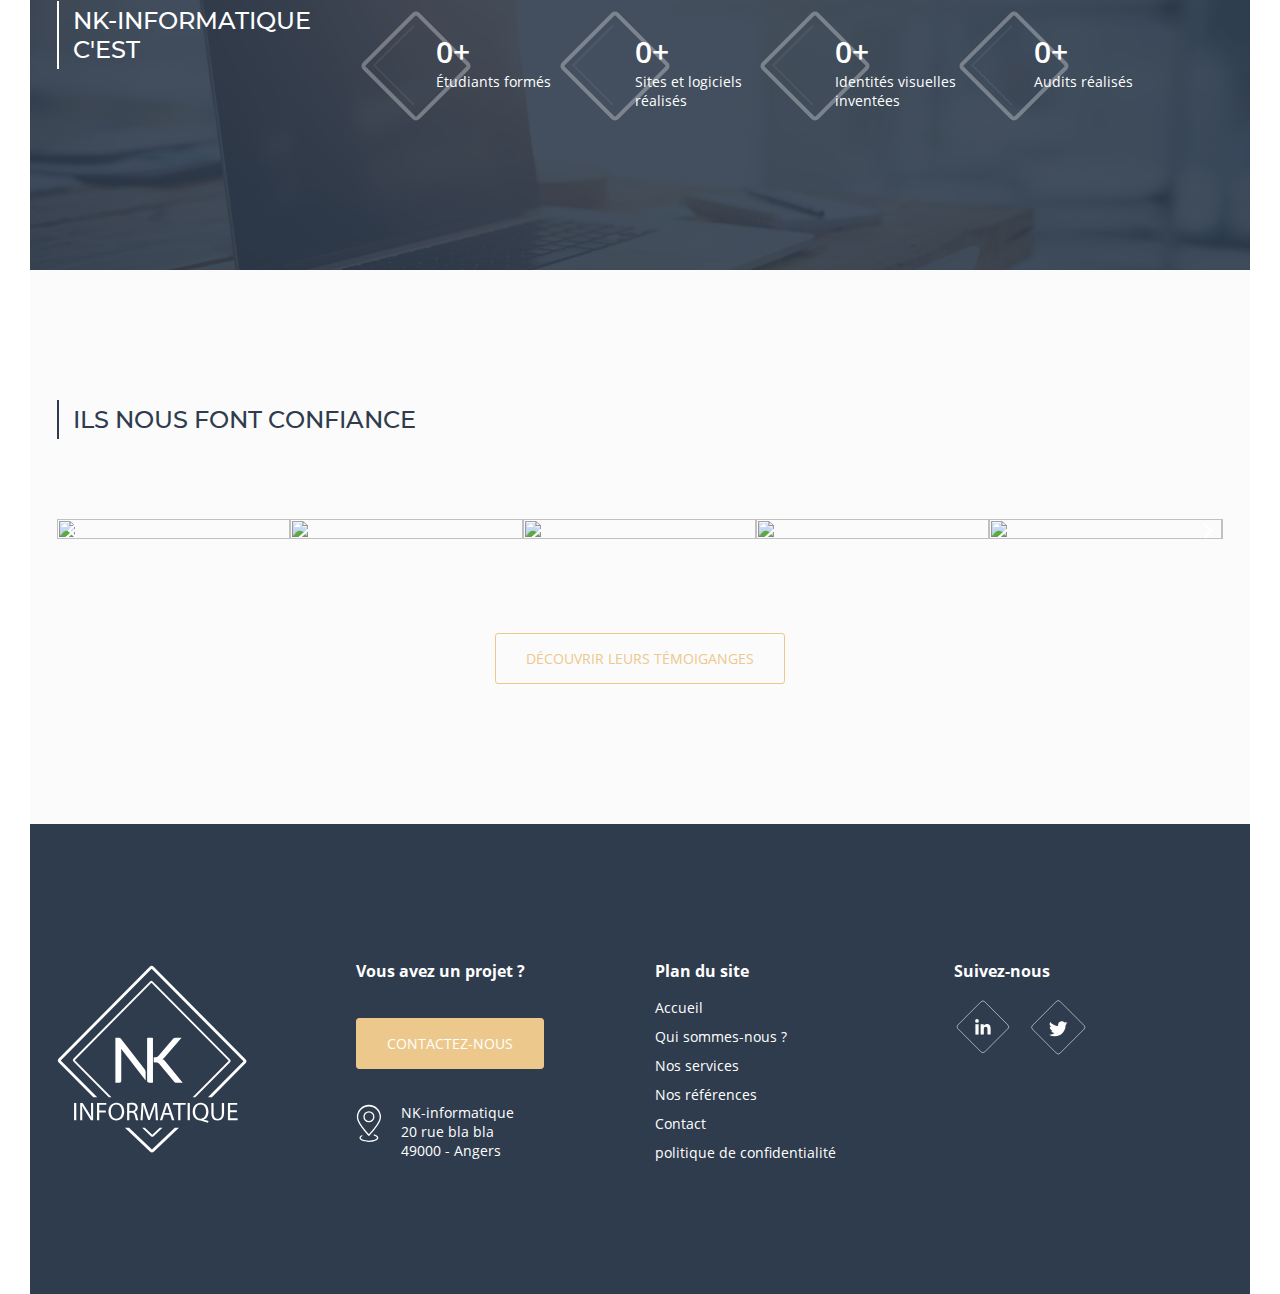
==== commit 7cf9b915: "References" ====
--- a/index.html
+++ b/index.html
@@ -24,19 +24,25 @@
             <nav class="main-nav">
               <ul>
                 <li>
-                	<a class="link current" href="#">Accueil</a>
+                  <a class="link" href="./index.html">Accueil</a>
                 </li>
                 <li>
-                	<a class="link" href="#">Qui sommes-nous ?</a>
+                  <a class="link current" href="./presentation.html">Qui sommes-nous ?</a>
+                </li>
+                <li class="link-service">
+                  <a class="link" href="./services.html">Nos services</a>
+                  <ul class="shadow sub-menu">
+                    <li><a class="link" href="#">Développement web</a></li>
+                    <li><a class="link" href="#">Print</a></li>
+                    <li><a class="link" href="#">Formations</a></li>
+                    <li><a class="link" href="#">Audits</a></li>
+                  </ul>
                 </li>
                 <li>
-                	<a class="link" href="#">Nos services</a>
+                  <a class="link" href="./references.html">Nos références</a>
                 </li>
                 <li>
-                	<a class="link" href="#">Nos références</a>
-                </li>
-                <li>
-                	<a class="link" href="#">Contact</a>
+                  <a class="link" href="./contact.html">Contact</a>
                 </li>
               </ul>
             </nav>
@@ -70,13 +76,11 @@
                 </div>
                 <div class="section-1_content col-lg-8 col-md-7 col-sm-12">
                   <h2 class="title">Qui sommes-nous ?</h2>
-                  <h3 class="sub-title">Lorem Ipsum dolor sit amet</h3>
-
-                  <p class="summary txt-txt-justify">Lorem ipsum dolor sit amet, consectetur adipisicing elit, sed do eiusmod tempor incididunt ut
-                     labore et dolore magna aliqua. Ut enim ad minim veniam, quis nostrud exercitation ullamco laboris nisi ut
-                     aliquip ex ea commodo consequat. Duis aute irure dolor in reprehenderit in voluptate velit esse
-                    cillum dolore eu fugiat nulla pariatur. Excepteur sint occaecat cupidatat non proident,
-                    sunt in culpa qui officia deserunt mollit anim id est laborum.</p>
+                  <h3 class="sub-title">Experts et spécialistes en formation, développement et graphisme.</h3>
+
+                  <p class="summary txt-txt-justify">Depuis près de 10 ans, NK Informatique vous accompagne dans vos projets informatiques à plusieurs niveaux. Pour le compte de divers clients sur tout l'hexagone, nous concevons et réalisons de nombreux sites ou applications web (CRM, ERP, Intranet, Extranet...).
+                    <br/>Nous prenons également en charge la réalisation de tous vos besoins en graphisme : print, web, logo ou encore identité visuelle complète.<br/>
+                     Fort de notre expérience et d'une expertise reconnue, nous sommes également ammenés à la partager aux talents de demain en lien avec divers centres de formations en présentiel ou en ligne, ou encore à réaliser des audits dans diverses entreprises.</p>
 
                     <a class="btn-primary" href="#">En savoir plus</a>
                 </div>
@@ -90,25 +94,23 @@
               <div class="row">
                 <div class="col-lg-3 col-md-3 col-sm-12">
                   <h2 class="title txt-white">Nos services</h2>
-                  <p class="txt-white">Lorem ipsum dolor sit amet, consectetur adipisicing elit, sed do eiusmod tempor incididunt ut
-                     labore et dolore magna aliqua. Ut enim ad minim veniam, quis nostrud exercitation ullamco laboris nisi ut
-                     aliquip ex ea commodo consequat. Duis aute irure dolor</p>
+                  <p class="txt-white">Faites votre choix parmis nos différentes prestations, dans la formation, la création de sites et d'applications web; de conception graphique ou encore d'Audits.</p>
                 </div>
                 <div class="col-lg-9 col-md-9 col-sm-12">
                     <div class="row">
                         <div class="col-lg-6 col-md-6 col-sm-12">
                           <div class="srv-bloc formation">
                             <h3 class="txt-white">Formations</h3>
-                            <p class="txt-white">Lorem ipsum dolor sit amet, consectetur adipisicing elit, sed do eiusmod tempor incididunt ut
+                            <p class="txt-white">Bénéficiez de notre expertise pour vous former à de multiples secteurs de l'informatique, des bases jusqu'au développement...
                             </p>
                             <a class="txt-white more" href="#">En savoir plus</a>
                           </div>
                         </div>
                         <div class="col-lg-6 col-md-6 col-sm-12">
                           <div class="srv-bloc web">
-                            <h3 class="txt-white">Sites web</h3>
-                            <p class="txt-white">Lorem ipsum dolor sit amet, consectetur adipisicing elit, sed do eiusmod tempor incididunt ut
-                            </p>
+                            <h3 class="txt-white">Développement web</h3>
+                            <p class="txt-white">Conception et développement sur mesure de vos sites internet, ERP, CRM, Intranet, Extranet...
+                            </p><br/>
                             <a class="txt-white more" href="#">En savoir plus</a>
                           </div>
                         </div>
@@ -116,8 +118,8 @@
                     <div class="row">
                         <div class="col-lg-6 col-md-6 col-sm-12">
                           <div class="srv-bloc print">
-                            <h3 class="txt-white">Print</h3>
-                            <p class="txt-white">Lorem ipsum dolor sit amet, consectetur adipisicing elit, sed do eiusmod tempor incididunt ut
+                            <h3 class="txt-white">Graphisme</h3>
+                            <p class="txt-white">Réalisation complète ou partielle de votre identité visuelle : charte graphique, logo, supports print...
                             </p>
                             <a class="txt-white more" href="#">En savoir plus</a>
                           </div>
@@ -125,7 +127,7 @@
                         <div class="col-lg-6 col-md-6 col-sm-12">
                           <div class="srv-bloc audit">
                             <h3 class="txt-white">Audits</h3>
-                            <p class="txt-white">Lorem ipsum dolor sit amet, consectetur adipisicing elit, sed do eiusmod tempor incididunt ut
+                            <p class="txt-white">Auditez l'ensemble de votre entreprise au niveau informatique : référencement, sécurité, revues de code...
                             </p>
                             <a class="txt-white more" href="#">En savoir plus</a>
                           </div>
@@ -144,9 +146,8 @@
                 <div class="col-lg-5 col-md-12 col-sm-12">
                   <h2 class="title">Vous avez un projet ?</h2>
 
-                  <p class="summary txt-justify">Lorem ipsum dolor sit amet, consectetur adipisicing elit, sed do eiusmod tempor incididunt ut
-                     labore et dolore magna aliqua. Ut enim ad minim veniam, quis nostrud exercitation ullamco laboris nisi ut
-                     aliquip ex ea commodo consequat.</p>
+                  <p class="summary txt-justify"><h3 class="sub-title">Vous êtes actuellement en recherche d'expertise ou de compétences informatiques en lien avec nos services ?</h3>
+                    <h3 class="sub-title">N'hésitez pas à nous contacter par mail en nous explicitant votre demande.Nous mettrons tout en oeuvre pour répondre parfaitement à vos attentes !</h3></p>
 
                   <a class="btn-primary" href="#">Contactez-nous</a>
                 </div>
@@ -171,7 +172,7 @@
                   <div class="col-lg-2 col-md-3 col-sm-12">
                     <div class="section-4_decompte">
                       <div class="losange-double"></div>
-                      <h2 class="txt-white incremental" rel="350"> 0 </h2>
+                      <h2 class="txt-white incremental" rel="200"> 0+ </h2>
                       <p class="txt-white">Étudiants formés</p>
                       </div>
                     </div>
@@ -179,24 +180,24 @@
                     <div class="col-lg-2 col-md-3 col-sm-12">
                       <div class="section-4_decompte">
                         <div class="losange-double"></div>
-                        <h2 class="txt-white incremental" rel="79"> 0 </h2>
-                        <p class="txt-white">sites et logiciels réalisés</p>
+                        <h2 class="txt-white incremental" rel="80"> 0+ </h2>
+                        <p class="txt-white">Sites et logiciels réalisés</p>
                         </div>
                       </div>
 
                       <div class="col-lg-2 col-md-3 col-sm-12">
                         <div class="section-4_decompte">
                           <div class="losange-double"></div>
-                          <h2 class="txt-white incremental" rel="1280"> 1000 </h2>
-                          <p class="txt-white">logos et cartes de visites créés</p>
+                          <h2 class="txt-white incremental" rel="30"> 0+ </h2>
+                          <p class="txt-white">Identités visuelles inventées</p>
                           </div>
                         </div>
 
                         <div class="col-lg-2 col-md-3 col-sm-12">
                           <div class="section-4_decompte">
                             <div class="losange-double"></div>
-                            <h2 class="txt-white incremental" rel="23"> 0 </h2>
-                            <p class="txt-white">audits de code élaborés</p>
+                            <h2 class="txt-white incremental" rel="20"> 0+ </h2>
+                            <p class="txt-white">Audits réalisés</p>
                             </div>
                           </div>
 
--- a/style.css
+++ b/style.css
@@ -1 +1 @@
-body{margin:0 auto;font-family:'open-san';font-weight:300;font-size:14px}ul{margin:0;padding:0}ul li{list-style-type:none}a.more{font-size:14px;font-family:'open-san';font-weight:300;text-decoration:none;color:#2F3C4D;position:relative;color:#2F3C4D}a.more::before{content:'';background-image:url(./src/assets/img/icones/icone-arrow.svg);position:absolute;background-repeat:no-repeat;width:24px;height:24px;right:-33px;top:4px;transition:0.5s}a.more.txt-white::before{content:'';background-image:url(./src/assets/img/icones/icone-arrow-white.svg);position:absolute;background-repeat:no-repeat;width:24px;height:24px;right:-33px;top:4px}a.more:hover:before{-ms-transform:translate(10px, 0);-moz-transform:translate(10px, 0);-webkit-transform:translate(10px, 0);-o-transform:translate(10px, 0);transform:translate(10px, 0)}a.link{font-size:14px;font-family:'open-san';font-weight:300;text-decoration:none;color:#2F3C4D;position:relative;color:#2F3C4D}a.link:hover:after,a.link:focus:after,a.link:active:after{width:100%}a.link:after{content:'';position:absolute;bottom:0;left:50%;width:0%;transform:translateX(-50%);height:1px;background:#EDC88C;transition:.35s}a.link.txt-white:after{content:'';position:absolute;bottom:0;left:50%;width:0%;transform:translateX(-50%);height:1px;background:#fff;transition:.35s}a.link.txt-white:hover:after,a.link.txt-white:focus:after,a.link.txt-white:active:after{width:100%}p{color:#4f5051;font-size:14px}p.summary{margin:20px 0}.txt-justify{text-align:justify}.txt-right{text-align:right}.txt-left{text-align:left}.txt-center{text-align:center}.txt-white{color:#fff !important}.spad{padding:120px 0}@media (max-width: 576px){.spad{padding:40px 0}}@media (max-width: 768px){.spad{padding:80px 0}}.bg-blue{background:#2F3C4D;z-index:0}.bg-grey{background-color:#FBFBFB;z-index:0}.overlay::before{content:'';background:#2F3C4D;position:absolute;top:0;bottom:0;left:0;right:0;opacity:.9;z-index:-1}.unscroll{overflow:hidden}.shadow{box-shadow:0px 1px 6px 0px #c7c7c7}.double-img .img_background{position:absolute;z-index:-1;-ms-transform:translate(-20px, -21px);-moz-transform:translate(-20px, -21px);-webkit-transform:translate(-20px, -21px);-o-transform:translate(-20px, -21px);transform:translate(-20px, -21px);opacity:0.2}@media (max-width: 768px){.double-img{text-align:left}}@keyframes slidingDown{from{transform:translateY(0)}to{transform:translateY(9px)}}@keyframes scroll{0%,20%{transform:translateY(0) scaleY(1)}10%{opacity:1}100%{transform:translateY(36px) scaleY(2);opacity:0.01}}@font-face{font-family:'open-san';src:url("./src/assets/fonts/OpenSans-Regular.ttf");font-weight:300;font-style:normal}@font-face{font-family:'open-san';src:url("./src/assets/fonts/OpenSans-Light.ttf");font-weight:100;font-style:normal}@font-face{font-family:'open-san';src:url("./src/assets/fonts/OpenSans-SemiBold.ttf");font-weight:600;font-style:normal}@font-face{font-family:'open-san';src:url("./src/assets/fonts/OpenSans-Bold.ttf");font-weight:800;font-style:normal}@media (min-width: 1200px){.container,.container-sm,.container-md,.container-lg,.container-xl{max-width:1196px}}@media (max-width: 768px){.section-1 h2,.section-1 h3,.section-1 a{-ms-transform:translate(-30px, 0);-moz-transform:translate(-30px, 0);-webkit-transform:translate(-30px, 0);-o-transform:translate(-30px, 0);transform:translate(-30px, 0)}}.header-nav{position:relative}.header-nav .button_container{position:absolute;right:2%;height:27px;width:35px;cursor:pointer;z-index:100;transition:opacity .25s ease}.header-nav .button_container:hover{opacity:.7}.header-nav .button_container.active .top{transform:translateY(11px) translateX(0) rotate(45deg)}.header-nav .button_container.active .middle{opacity:0}.header-nav .button_container.active .bottom{transform:translateY(-11px) translateX(0) rotate(-45deg)}.header-nav .button_container span{background:#4f5051;border:none;height:2px;width:100%;position:absolute;top:0;left:0;transition:all .35s ease;cursor:pointer}.header-nav .button_container span:nth-of-type(2){top:11px}.header-nav .button_container span:nth-of-type(3){top:22px}.header-nav .main-nav{display:inline-block;float:right;margin:2px 90px;-webkit-transition:all 0.3s ease 0s;-moz-transition:all 0.3s ease 0s;-o-transition:all 0.3s ease 0s;transition:all 0.3s ease 0s;transform-origin:100% 50%;transform:scale(0)}.header-nav .main-nav ul li{display:inline-block;margin:0 18px}.header-nav .main-nav ul li a{font-size:16px;font-weight:100;position:relative;padding-bottom:5px;transition:.5s ease-out;ms-transition:.5s ease-out;-moz-transition:.5s ease-out;-webkit-transition:.5s ease-out;-o-transition:.5s ease-out}.header-nav .main-nav ul li a:hover:after,.header-nav .main-nav ul li a:focus:after,.header-nav .main-nav ul li a:active:after{width:100%}.header-nav .main-nav ul li a:after{content:'';position:absolute;bottom:0;left:50%;width:0%;transform:translateX(-50%);height:1px;background:#EDC88C;opacity:0.7;transition:.35s ease-out;ms-transition:.35s ease-out;-moz-transition:.35s ease-out;-webkit-transition:.35s ease-out;-o-transition:.35s ease-out}.header-nav .main-nav ul li a:hover{color:#EDC88C}.header-nav .main-nav ul li a.current{color:#EDC88C}.header-nav .main-nav ul li a.current::after{content:'';position:absolute;bottom:0;left:50%;width:100%;height:1px;background:#EDC88C;opacity:1;transition:.35s ease-out;ms-transition:.35s ease-out;-moz-transition:.35s ease-out;-webkit-transition:.35s ease-out;-o-transition:.35s ease-out}.header-nav .main-nav ul li .sub-menu{position:absolute;background:#fff;padding:10px 32px;opacity:0;transition:.5s ease;ms-transition:.5s ease;-moz-transition:.5s ease;-webkit-transition:.5s ease;-o-transition:.5s ease;transform-origin:2% 3%;transform:scale(0);margin-top:2px}.header-nav .main-nav ul li .sub-menu li{display:block;line-height:2;margin:10px 0}.header-nav .main-nav ul li .sub-menu::before{content:"";background:#EDC88C;position:absolute;width:0;height:1px;left:0;top:0;transition:.5s ease;ms-transition:.5s ease;-moz-transition:.5s ease;-webkit-transition:.5s ease;-o-transition:.5s ease}.header-nav .main-nav ul li.link-service:hover .sub-menu{transform:scale(1);opacity:1}.header-nav .main-nav ul li.link-service:hover .sub-menu::before{width:100%}.header-nav .main-nav.open-nav{transform:scale(1)}@media (max-width: 992px){.header-nav .main-nav{transition:.35s ease-out;ms-transition:.35s ease-out;-moz-transition:.35s ease-out;-webkit-transition:.35s ease-out;-o-transition:.35s ease-out;transform-origin:100% 0%;background:#fff;padding:30px 34px;position:fixed;right:0;left:0;top:0;bottom:0;text-align:center;z-index:1;margin:0;transform:scale(0);opacity:0}.header-nav .main-nav ul{display:inline-block;position:relative;height:100%;margin:55px auto}.header-nav .main-nav ul li{display:block;height:calc(100% / 6);min-height:50px;position:relative}.header-nav .main-nav ul li a{font-size:20px}.header-nav .main-nav.open-nav{transform:scale(1);opacity:1}}@media (max-width: 992px){.header-nav{margin:0 10px}}*{box-sizing:border-box}section{position:relative;z-index:0}.container-fluid,.container-sm,.container-md,.container-lg,.container-xl{padding-left:30px;padding-right:30px}@media (max-width: 576px){.container-fluid:not(.header),.container-sm:not(.header),.container-md:not(.header),.container-lg:not(.header),.container-xl:not(.header){padding:0px}}section{position:relative}section.body-content{margin-top:50px}.section-chiffres{background-image:url("./src/assets/img/header.jpg");background-repeat:no-repeat;background-size:cover}.section-chiffres .section-4_decompte{position:relative;margin:40px 30px}.section-chiffres .section-4_decompte h2{font-size:30px;font-weight:600;margin-bottom:0;-ms-transform:translate(60px, 0);-moz-transform:translate(60px, 0);-webkit-transform:translate(60px, 0);-o-transform:translate(60px, 0);transform:translate(60px, 0)}@media (max-width: 576px){.section-chiffres .section-4_decompte h2{-ms-transform:translate(40px, 0);-moz-transform:translate(40px, 0);-webkit-transform:translate(40px, 0);-o-transform:translate(40px, 0);transform:translate(40px, 0)}}.section-chiffres .section-4_decompte p{margin:0;-ms-transform:translate(60px, 0);-moz-transform:translate(60px, 0);-webkit-transform:translate(60px, 0);-o-transform:translate(60px, 0);transform:translate(60px, 0)}@media (max-width: 576px){.section-chiffres .section-4_decompte p{-ms-transform:translate(40px, 0);-moz-transform:translate(40px, 0);-webkit-transform:translate(40px, 0);-o-transform:translate(40px, 0);transform:translate(40px, 0)}}.section-services{background-image:url("./src/assets/img/header.jpg");background-repeat:no-repeat;background-size:cover}.section-services h2+p{margin-left:19px}header{position:fixed;background:#fff;width:100%;padding:20px 0px;top:0;z-index:1}header .header-logo{display:inline-block;float:left}header .header-nav{display:inline-block;float:right}.body-content_landing-header{background-image:url("./src/assets/img/header.jpg");background-repeat:no-repeat;background-size:cover;height:35vh;background-position:top, center}.body-content_landing-header .landing-header_content{position:relative;display:inline-block}.body-content_landing-header .landing-header_content h1{font-size:34px;position:relative;text-transform:uppercase;font-family:'open-san';font-weight:300}.body-content_landing-header .losange-double{top:17px;opacity:0.3;left:-27px}@media (max-width: 576px){.body-content_landing-header .losange-double{left:0}}.sub-footer{z-index:1;position:fixed;bottom:0;width:100%;text-align:center;background:#fff}.sub-footer p{text-align:center;color:#2F3C4D}.sub-footer p a{transition:.2s ease-in;ms-transition:.2s ease-in;-moz-transition:.2s ease-in;-webkit-transition:.2s ease-in;-o-transition:.2s ease-in}.sub-footer p a:hover{color:#EDC88C}footer.main-footer .logo{max-width:190px}@media (max-width: 576px){footer.main-footer{text-align:center}}footer.main-footer .footer_adress img{max-width:25px;display:inline-block;float:left;margin-right:20px}@media (max-width: 576px){footer.main-footer .footer_adress img{float:none;margin:0}}footer.main-footer .footer_sitemap li{margin:10px 0}footer.main-footer .footer_sn a{position:relative;display:inline-block;margin-right:10px}footer.main-footer .footer_sn a::before{content:"";height:40px;width:40px;background:none;border:1px solid #EDC88C;-ms-transform:rotate(45deg) translate(0, 0);-moz-transform:rotate(45deg) translate(0, 0);-webkit-transform:rotate(45deg) translate(0, 0);-o-transform:rotate(45deg) translate(0, 0);transform:rotate(45deg) translate(0, 0);display:inline-block;display:block;position:absolute;left:9px;top:8px;opacity:0;transition:.5s ease-out;ms-transition:.5s ease-out;-moz-transition:.5s ease-out;-webkit-transition:.5s ease-out;-o-transition:.5s ease-out}footer.main-footer .footer_sn a:hover::before{opacity:1;left:4px;transition:.5s ease-out;ms-transition:.5s ease-out;-moz-transition:.5s ease-out;-webkit-transition:.5s ease-out;-o-transition:.5s ease-out}footer.main-footer .footer_sn a:hover img{transform:translateX(6px)}footer.main-footer .footer_sn img{transition:.5s ease-out;ms-transition:.5s ease-out;-moz-transition:.5s ease-out;-webkit-transition:.5s ease-out;-o-transition:.5s ease-out}.btn-primary{border:1px solid #EDC88C;color:#fff;transition:.5s ease-in;ms-transition:.5s ease-in;-moz-transition:.5s ease-in;-webkit-transition:.5s ease-in;-o-transition:.5s ease-in;padding:15px 30px;text-decoration:none;position:relative;display:inline-block;margin:20px 0;z-index:0}.btn-primary:hover:after,.btn-primary:focus:after,.btn-primary:active:after,.btn-primary:hover:before,.btn-primary:focus:before,.btn-primary:active:before{width:0%;opacity:0}.btn-primary:after{content:'';background-color:#EDC88C;position:absolute;top:0;bottom:0;width:100%;right:0;transition:.5s ease-out;ms-transition:.5s ease-out;-moz-transition:.5s ease-out;-webkit-transition:.5s ease-out;-o-transition:.5s ease-out;overflow:hidden;z-index:-1;opacity:1}.btn-primary::before{content:'';background-color:#EDC88C;position:absolute;top:0;bottom:0;width:100%;left:0;transition:.5s ease-out;ms-transition:.5s ease-out;-moz-transition:.5s ease-out;-webkit-transition:.5s ease-out;-o-transition:.5s ease-out;overflow:hidden;z-index:-1;opacity:1}.btn-primary:hover{color:#EDC88C}@media (max-width: 576px){.btn-primary{font-size:16px;padding:20px 30px}}.btn-second{border:1px solid #EDC88C;background-color:transparent;color:#EDC88C;transition:.5s ease-in;ms-transition:.5s ease-in;-moz-transition:.5s ease-in;-webkit-transition:.5s ease-in;-o-transition:.5s ease-in;padding:15px 30px;text-decoration:none;position:relative;display:inline-block;margin:20px 0;z-index:0}.btn-second:hover:after,.btn-second:focus:after,.btn-second:active:after,.btn-second:hover:before,.btn-second:focus:before,.btn-second:active:before{width:100%;opacity:1}.btn-second:after{content:'';background-color:#EDC88C;position:absolute;top:0;bottom:0;width:0%;right:0;transition:.5s ease-out;ms-transition:.5s ease-out;-moz-transition:.5s ease-out;-webkit-transition:.5s ease-out;-o-transition:.5s ease-out;overflow:hidden;z-index:-1;opacity:0}.btn-second::before{content:'';background-color:#EDC88C;position:absolute;top:0;bottom:0;width:0%;left:0;transition:.5s ease-out;ms-transition:.5s ease-out;-moz-transition:.5s ease-out;-webkit-transition:.5s ease-out;-o-transition:.5s ease-out;overflow:hidden;z-index:-1;opacity:0}.btn-second:hover{color:#fff}@media (max-width: 576px){.btn-second{font-size:14px;padding:20px 30px}}.two-button{margin:30px 0}.two-button>a{margin:10px 20px 10px 0}h2.title{color:#2F3C4D;text-transform:uppercase;position:relative;border-left:2px solid #2F3C4D;padding:5px 0 5px 14px;font-family:'open-san';font-weight:300;font-size:24px;margin:10px 0}h2.title.txt-white{border-color:#fff}h3.sub-title{font-family:'open-san';font-weight:300;font-size:18px;padding:10px 0 10px 14px;margin:0}.srv-bloc{width:80%;border:1px solid #fff;padding:13px 20px 16px 20px;text-align:justify;margin:30px auto;position:relative;transition:.5s ease-out;ms-transition:.5s ease-out;-moz-transition:.5s ease-out;-webkit-transition:.5s ease-out;-o-transition:.5s ease-out}.srv-bloc p{margin-bottom:20px;opacity:0.7;transition:.5s ease-out;ms-transition:.5s ease-out;-moz-transition:.5s ease-out;-webkit-transition:.5s ease-out;-o-transition:.5s ease-out}.srv-bloc a{opacity:0.7;transition:.5s ease-out;ms-transition:.5s ease-out;-moz-transition:.5s ease-out;-webkit-transition:.5s ease-out;-o-transition:.5s ease-out}.srv-bloc::before{content:'';position:absolute;background-repeat:no-repeat;width:60px;height:60px;left:25px;top:-26px;background-size:44px}.srv-bloc.formation::before{background-image:url(./src/assets/img/icones/icone-formations.svg)}.srv-bloc.web::before{background-image:url(./src/assets/img/icones/icone-web.svg)}.srv-bloc.print::before{background-image:url(./src/assets/img/icones/icone-print.svg)}.srv-bloc.audit::before{background-image:url(./src/assets/img/icones/icone-audit.svg)}.srv-bloc:hover p,.srv-bloc:hover a{opacity:1}@media screen and (max-width: 1000px){.srv-bloc{width:100%;margin:30px 0}}.losange-or{height:130px;width:130px;background:none;border:4px solid #EDC88C;-ms-transform:rotate(45deg) translate(0, 0);-moz-transform:rotate(45deg) translate(0, 0);-webkit-transform:rotate(45deg) translate(0, 0);-o-transform:rotate(45deg) translate(0, 0);transform:rotate(45deg) translate(0, 0);display:inline-block}.losange-blue{height:200px;width:200px;background:none;border:5px solid #2F3C4D;-ms-transform:rotate(45deg) translate(0, 0);-moz-transform:rotate(45deg) translate(0, 0);-webkit-transform:rotate(45deg) translate(0, 0);-o-transform:rotate(45deg) translate(0, 0);transform:rotate(45deg) translate(0, 0);display:inline-block}.losange-double{position:relative;height:80px;width:80px;background:none;border:4px solid #fff;-ms-transform:rotate(45deg) translate(0, 0);-moz-transform:rotate(45deg) translate(0, 0);-webkit-transform:rotate(45deg) translate(0, 0);-o-transform:rotate(45deg) translate(0, 0);transform:rotate(45deg) translate(0, 0);display:inline-block;position:absolute;top:-5px;opacity:0.3}.losange-double::before{content:'';width:57px;height:57px;border-left:2px solid #fff;border-bottom:2px solid #fff;display:inline-block;top:9px;left:5px;position:absolute;opacity:0.2}.owl-carousel{margin:70px 0}.owl-carousel:hover .owl-next,.owl-carousel:hover .owl-prev{background:#EDC88C;opacity:0.4}.owl-carousel .owl-item{text-align:center}.owl-carousel .owl-controls{position:absolute;top:50%;transform:translateY(-50%);width:100%;height:100%}.owl-carousel .owl-controls .owl-buttons{height:100%}.owl-carousel .owl-controls .owl-buttons .owl-prev{position:absolute;height:30%;top:50%;left:0;transform:translateY(-50%);padding:0 18px;transition:.5s ease-out;ms-transition:.5s ease-out;-moz-transition:.5s ease-out;-webkit-transition:.5s ease-out;-o-transition:.5s ease-out}.owl-carousel .owl-controls .owl-buttons .owl-prev::before{content:'';left:0.25em;border-width:2px 0 0 2px;border-color:#fff transparent transparent #fff;transform:rotate(-45deg);position:absolute;top:0;left:0;right:0;bottom:0;width:0.75em;height:0.75em;margin:auto;border-style:solid}.owl-carousel .owl-controls .owl-buttons .owl-next{position:absolute;right:0;height:30%;top:50%;transform:translateY(-50%);padding:0 18px;transition:.5s ease-out;ms-transition:.5s ease-out;-moz-transition:.5s ease-out;-webkit-transition:.5s ease-out;-o-transition:.5s ease-out}.owl-carousel .owl-controls .owl-buttons .owl-next::before{content:'';left:0.25em;border-width:2px 0 0 2px;border-color:#fff transparent transparent #fff;transform:rotate(130deg);position:absolute;top:0;left:0;right:0;bottom:0;width:0.75em;height:0.75em;margin:auto;border-style:solid}#testimonial-slider{margin:0 0}#testimonial-slider .testimonial-item.equal-height.style-6{margin:10px;height:auto !important;text-align:center;background:#fff;margin-top:35px}#testimonial-slider .testimonial-item.equal-height.style-6 .cell-right{text-align:center;padding-top:35px}#testimonial-slider .testimonial-item.equal-height.style-6 .cell-right .testimonial-name h3{font-family:'open-san';font-weight:600;margin:0;font-size:16px}#testimonial-slider .testimonial-item.equal-height.style-6 .cell-right .testimonial-job h4{font-family:'open-san';font-weight:200;margin:0}#testimonial-slider .testimonial-item.equal-height.style-6 .testimonial-content.quote{padding:20px 55px}#testimonial-slider .testimonial-item.equal-height.style-6::before{content:'';background-image:url(./src/assets/img/icones/quotes.svg);position:absolute;background-repeat:no-repeat;height:60px;width:60px;left:16px;top:13px}section.body-content_header{background-image:url("./src/assets/img/header.jpg");background-repeat:no-repeat;background-size:cover;height:90vh;background-position:top, center}section.body-content_header .header-logo_img{max-width:570px;position:absolute;top:50%;left:50%;-ms-transform:translate(-50%, -50%);-moz-transform:translate(-50%, -50%);-webkit-transform:translate(-50%, -50%);-o-transform:translate(-50%, -50%);transform:translate(-50%, -50%);display:inline-block}section.body-content_header::before{content:'';position:absolute;top:0;bottom:0;left:0;right:0;opacity:0.5;background-image:linear-gradient(to right, #2f3c4d, #2c2c3a, #241f26, #171216, #000)}section.body-content_header .scroll-link{position:absolute;bottom:45px;left:49%;cursor:pointer}section.body-content_header .scroll-link .scroll{animation-name:scroll;animation-duration:1.5s;animation-timing-function:cubic-bezier(0.65, -0.55, 0.25, 1.5);animation-iteration-count:infinite;transform-origin:50% 20.5px;will-change:transform}.section-1 .container{margin-top:100px}.section-1 .container .section-1_content{margin-top:38px}@media (max-width: 992px){.section-1 .container .section-1_content{margin-top:30px}}.section-1 .container .section-1_content>h2,.section-1 .container .section-1_content h3,.section-1 .container .section-1_content a{-ms-transform:translate(-90px, 0);-moz-transform:translate(-90px, 0);-webkit-transform:translate(-90px, 0);-o-transform:translate(-90px, 0);transform:translate(-90px, 0)}@media (max-width: 768px){.section-1 .container .section-1_content>h2,.section-1 .container .section-1_content h3,.section-1 .container .section-1_content a{-ms-transform:translate(0, 0);-moz-transform:translate(0, 0);-webkit-transform:translate(0, 0);-o-transform:translate(0, 0);transform:translate(0, 0)}}.section-3 .section-3_img{position:relative}.section-3 .section-3_img .section-3_img_content{position:relative;display:inline-block}.section-3 .section-3_img .section-3_img_content::after{content:'';height:210px;width:210px;background:none;border:5px solid #2F3C4D;-ms-transform:rotate(45deg) translate(0, 0);-moz-transform:rotate(45deg) translate(0, 0);-webkit-transform:rotate(45deg) translate(0, 0);-o-transform:rotate(45deg) translate(0, 0);transform:rotate(45deg) translate(0, 0);display:inline-block;top:47px;right:-5px;z-index:-1;position:absolute}@media (max-width: 576px){.section-3 .section-3_img .section-3_img_content::after{content:none}}.section-3 .section-3_img .section-3_img_content::before{content:'';height:130px;width:130px;background:none;border:5px solid #EDC88C;-ms-transform:rotate(45deg) translate(0, 0);-moz-transform:rotate(45deg) translate(0, 0);-webkit-transform:rotate(45deg) translate(0, 0);-o-transform:rotate(45deg) translate(0, 0);transform:rotate(45deg) translate(0, 0);display:inline-block;top:195px;position:absolute;left:26px}@media (max-width: 992px){.section-3 .section-3_img .section-3_img_content::before{top:132px}}.section-3 .section-3_img img{max-width:100%}.pres-section-1{display:inline-block;position:relative}.pres-section-1 .pres-section-1_img{float:left;width:50%;overflow:hidden;background-image:url("./src/assets/img/header.jpg");background-repeat:no-repeat;background-size:cover;position:absolute;top:0;bottom:0}@media (max-width: 992px){.pres-section-1 .pres-section-1_img{display:none}}.pres-section-1 .pres-section-1_content{padding:80px 70px;float:right;width:50%}@media (max-width: 992px){.pres-section-1 .pres-section-1_content{width:100%;float:none}}.section-3_mission .section-mission_img{position:relative}.section-3_mission .section-mission_img .section-mission_img-content{position:relative;display:inline-block}@media (max-width: 768px){.section-3_mission .section-mission_img .section-mission_img-content{margin-top:50px}}.section-3_mission .section-mission_img .section-mission_img-content::after{content:'';height:210px;width:210px;background:none;border:5px solid #2F3C4D;-ms-transform:rotate(45deg) translate(0, 0);-moz-transform:rotate(45deg) translate(0, 0);-webkit-transform:rotate(45deg) translate(0, 0);-o-transform:rotate(45deg) translate(0, 0);transform:rotate(45deg) translate(0, 0);display:inline-block;top:47px;right:-5px;z-index:-1;position:absolute}@media (max-width: 576px){.section-3_mission .section-mission_img .section-mission_img-content::after{content:none}}.section-3_mission .section-mission_img .section-mission_img-content::before{content:'';position:absolute;width:63px;height:350px;display:block;background:#edc88c;z-index:-1;opacity:0.5;-ms-transform:translate(143px, -14px);-moz-transform:translate(143px, -14px);-webkit-transform:translate(143px, -14px);-o-transform:translate(143px, -14px);transform:translate(143px, -14px)}.section-3_mission .section-mission_img img{max-width:100%}#services .section-website_img{position:relative}#services .section-website_img .section-website_img-content{position:relative;display:inline-block}@media (max-width: 768px){#services .section-website_img .section-website_img-content{margin-top:50px}}#services .section-website_img .section-website_img-content::after{content:'';width:0;height:0;border-top:150px solid transparent;border-bottom:150px solid transparent;border-left:150px solid #2F3C4D;top:15px;right:-19px;z-index:-1;position:absolute}@media (max-width: 576px){#services .section-website_img .section-website_img-content::after{content:none}}#services .section-website_img .section-website_img-content::before{content:'';height:130px;width:130px;background:none;border:5px solid #EDC88C;-ms-transform:rotate(45deg) translate(0, 0);-moz-transform:rotate(45deg) translate(0, 0);-webkit-transform:rotate(45deg) translate(0, 0);-o-transform:rotate(45deg) translate(0, 0);transform:rotate(45deg) translate(0, 0);display:inline-block;top:195px;position:absolute;left:26px}@media (max-width: 576px){#services .section-website_img .section-website_img-content{display:none}}#services .section-website_img img{max-width:100%}#services .section-crm_img{position:relative}#services .section-crm_img .section-crm_img-content{position:relative;display:inline-block}#services .section-crm_img .section-crm_img-content::after{content:'';height:130px;width:130px;background:#2F3C4D;border:5px solid rgba(0,0,0,0);-ms-transform:rotate(45deg) translate(0, 0);-moz-transform:rotate(45deg) translate(0, 0);-webkit-transform:rotate(45deg) translate(0, 0);-o-transform:rotate(45deg) translate(0, 0);transform:rotate(45deg) translate(0, 0);display:inline-block;top:147px;position:absolute;right:38px}@media (max-width: 576px){#services .section-crm_img .section-crm_img-content::after{content:none}}#services .section-crm_img .section-crm_img-content::before{content:'';width:0;height:0;border-top:100px solid transparent;border-bottom:100px solid transparent;border-right:100px solid #EDC88C;top:64px;left:-20px;z-index:-1;opacity:0.5;position:absolute}@media (max-width: 992px){#services .section-crm_img .section-crm_img-content::before{top:132px}}@media (max-width: 576px){#services .section-crm_img .section-crm_img-content{display:none}}#services .section-crm_img img{max-width:100%}#services .section-erp_img{position:relative}#services .section-erp_img .section-erp_img-content{position:relative;display:inline-block}@media (max-width: 768px){#services .section-erp_img .section-erp_img-content{margin-top:50px}}#services .section-erp_img .section-erp_img-content::after{content:'';background-image:url("./src/assets/img/image-1.png");background-repeat:no-repeat;background-size:cover;width:311px;height:323px;top:-12px;right:-41px;position:absolute;z-index:-1;opacity:0.3}@media (max-width: 576px){#services .section-erp_img .section-erp_img-content::after{content:none}}#services .section-erp_img .section-erp_img-content::before{content:'';width:0;height:0;border-top:130px solid transparent;border-bottom:130px solid transparent;border-right:130px solid #EDC88C;top:34px;left:-20px;z-index:-1;position:absolute}@media (max-width: 992px){#services .section-erp_img .section-erp_img-content::before{top:132px}}@media (max-width: 576px){#services .section-erp_img .section-erp_img-content{display:none}}#services .section-erp_img img{max-width:100%}#services .section-crea_img{position:relative}#services .section-crea_img .section-crea_img-content{position:relative;display:inline-block}@media (max-width: 768px){#services .section-crea_img .section-crea_img-content{margin-top:50px}}#services .section-crea_img .section-crea_img-content::after{content:'';height:180px;width:180px;background:none;border:4px solid #2F3C4D;-ms-transform:rotate(45deg) translate(0, 0);-moz-transform:rotate(45deg) translate(0, 0);-webkit-transform:rotate(45deg) translate(0, 0);-o-transform:rotate(45deg) translate(0, 0);transform:rotate(45deg) translate(0, 0);display:inline-block;top:90px;position:absolute;right:-3px;z-index:-1}@media (max-width: 576px){#services .section-crea_img .section-crea_img-content::after{content:none}}#services .section-crea_img .section-crea_img-content::before{content:'';height:130px;width:130px;background:#EDC88C;border:5px solid rgba(0,0,0,0);-ms-transform:rotate(45deg) translate(0, 0);-moz-transform:rotate(45deg) translate(0, 0);-webkit-transform:rotate(45deg) translate(0, 0);-o-transform:rotate(45deg) translate(0, 0);transform:rotate(45deg) translate(0, 0);display:inline-block;top:42px;left:14px;opacity:0.3;position:absolute}@media (max-width: 992px){#services .section-crea_img .section-crea_img-content::before{top:132px}}@media (max-width: 576px){#services .section-crea_img .section-crea_img-content{display:none}}#services .section-crea_img img{max-width:100%}@media (max-width: 576px){#services .two-button>a{width:100%;text-align:center}}
+body{margin:0 auto;font-family:"open-san";font-weight:300;font-size:14px}ul{margin:0;padding:0}ul li{list-style-type:none}a.more{font-size:14px;font-family:"open-san";font-weight:300;text-decoration:none;color:#2F3C4D;position:relative;color:#2F3C4D}a.more::before{content:'';background-image:url(./src/assets/img/icones/icone-arrow.svg);position:absolute;background-repeat:no-repeat;width:24px;height:24px;right:-33px;top:4px;transition:0.5s}a.more.txt-white::before{content:'';background-image:url(./src/assets/img/icones/icone-arrow-white.svg);position:absolute;background-repeat:no-repeat;width:24px;height:24px;right:-33px;top:4px}a.more:hover:before{-ms-transform:translate(10px, 0);-moz-transform:translate(10px, 0);-webkit-transform:translate(10px, 0);-o-transform:translate(10px, 0);transform:translate(10px, 0)}a.link{font-size:14px;font-family:"open-san";font-weight:300;text-decoration:none;color:#2F3C4D;position:relative;color:#2F3C4D}a.link:hover:after,a.link:focus:after,a.link:active:after{width:100%}a.link:after{content:'';position:absolute;bottom:0;left:50%;width:0%;transform:translateX(-50%);height:1px;background:#EDC88C;transition:.35s}a.link.txt-white:after{content:'';position:absolute;bottom:0;left:50%;width:0%;transform:translateX(-50%);height:1px;background:#fff;transition:.35s}a.link.txt-white:hover:after,a.link.txt-white:focus:after,a.link.txt-white:active:after{width:100%}p{color:#4f5051;font-size:14px}p.summary{margin:20px 0}.txt-justify{text-align:justify}.txt-right{text-align:right}.txt-left{text-align:left}.txt-center{text-align:center}.txt-white{color:#fff !important}.spad{padding:120px 0}@media (max-width: 576px){.spad{padding:40px 0}}@media (max-width: 768px){.spad{padding:80px 0}}.bg-blue{background:#2F3C4D;z-index:0}.bg-grey{background-color:#FBFBFB;z-index:0}.overlay::before{content:'';background:#2F3C4D;position:absolute;top:0;bottom:0;left:0;right:0;opacity:.9;z-index:-1}.unscroll{overflow:hidden}.shadow{box-shadow:0px 1px 6px 0px #c7c7c7}.double-img .img_background{position:absolute;z-index:-1;-ms-transform:translate(-20px, -21px);-moz-transform:translate(-20px, -21px);-webkit-transform:translate(-20px, -21px);-o-transform:translate(-20px, -21px);transform:translate(-20px, -21px);opacity:0.2}@media (max-width: 768px){.double-img{text-align:left}}@keyframes slidingDown{from{transform:translateY(0)}to{transform:translateY(9px)}}@keyframes scroll{0%,20%{transform:translateY(0) scaleY(1)}10%{opacity:1}100%{transform:translateY(36px) scaleY(2);opacity:0.01}}@font-face{font-family:'open-san';src:url("./src/assets/fonts/OpenSans-Regular.ttf");font-weight:300;font-style:normal}@font-face{font-family:'open-san';src:url("./src/assets/fonts/OpenSans-Light.ttf");font-weight:100;font-style:normal}@font-face{font-family:'open-san';src:url("./src/assets/fonts/OpenSans-SemiBold.ttf");font-weight:600;font-style:normal}@font-face{font-family:'open-san';src:url("./src/assets/fonts/OpenSans-Bold.ttf");font-weight:800;font-style:normal}@font-face{font-family:'Montserrat';src:url("./src/assets/fonts/Montserrat-Regular.ttf");font-weight:300;font-style:normal}@font-face{font-family:'Montserrat';src:url("./src/assets/fonts/Montserrat-Medium.ttf");font-weight:400;font-style:normal}@font-face{font-family:'Montserrat';src:url("./src/assets/fonts/Montserrat-SemiBold.ttf");font-weight:600;font-style:normal}@font-face{font-family:'Montserrat';src:url("./src/assets/fonts/Montserrat-Bold.ttf");font-weight:800;font-style:normal}@media (min-width: 1200px){.container,.container-sm,.container-md,.container-lg,.container-xl{max-width:1196px}}@media (max-width: 768px){.section-1 h2,.section-1 h3,.section-1 a{-ms-transform:translate(-30px, 0);-moz-transform:translate(-30px, 0);-webkit-transform:translate(-30px, 0);-o-transform:translate(-30px, 0);transform:translate(-30px, 0)}}.header-nav{position:relative}.header-nav .button_container{position:absolute;right:2%;height:27px;width:35px;cursor:pointer;z-index:100;transition:opacity .25s ease}.header-nav .button_container:hover{opacity:.7}.header-nav .button_container.active .top{transform:translateY(11px) translateX(0) rotate(45deg)}.header-nav .button_container.active .middle{opacity:0}.header-nav .button_container.active .bottom{transform:translateY(-11px) translateX(0) rotate(-45deg)}.header-nav .button_container span{background:#4f5051;border:none;height:2px;width:100%;position:absolute;top:0;left:0;transition:all .35s ease;cursor:pointer}.header-nav .button_container span:nth-of-type(2){top:11px}.header-nav .button_container span:nth-of-type(3){top:22px}.header-nav .main-nav{display:inline-block;float:right;margin:2px 90px;-webkit-transition:all 0.3s ease 0s;-moz-transition:all 0.3s ease 0s;-o-transition:all 0.3s ease 0s;transition:all 0.3s ease 0s;transform-origin:100% 50%;transform:scale(0)}.header-nav .main-nav ul li{display:inline-block;margin:0 18px}.header-nav .main-nav ul li a{font-size:16px;font-weight:100;position:relative;padding-bottom:5px;transition:.5s ease-out;ms-transition:.5s ease-out;-moz-transition:.5s ease-out;-webkit-transition:.5s ease-out;-o-transition:.5s ease-out}.header-nav .main-nav ul li a:hover:after,.header-nav .main-nav ul li a:focus:after,.header-nav .main-nav ul li a:active:after{width:100%}.header-nav .main-nav ul li a:after{content:'';position:absolute;bottom:0;left:50%;width:0%;transform:translateX(-50%);height:1px;background:#EDC88C;opacity:0.7;transition:.35s ease-out;ms-transition:.35s ease-out;-moz-transition:.35s ease-out;-webkit-transition:.35s ease-out;-o-transition:.35s ease-out}.header-nav .main-nav ul li a:hover{color:#EDC88C}.header-nav .main-nav ul li a.current{color:#EDC88C}.header-nav .main-nav ul li a.current::after{content:'';position:absolute;bottom:0;left:50%;width:100%;height:1px;background:#EDC88C;opacity:1;transition:.35s ease-out;ms-transition:.35s ease-out;-moz-transition:.35s ease-out;-webkit-transition:.35s ease-out;-o-transition:.35s ease-out}.header-nav .main-nav ul li .sub-menu{position:absolute;background:#fff;padding:10px 32px;opacity:0;transition:.5s ease;ms-transition:.5s ease;-moz-transition:.5s ease;-webkit-transition:.5s ease;-o-transition:.5s ease;transform-origin:2% 3%;transform:scale(0);margin-top:2px}.header-nav .main-nav ul li .sub-menu li{display:block;line-height:2;margin:10px 0}.header-nav .main-nav ul li .sub-menu::before{content:"";background:#EDC88C;position:absolute;width:0;height:1px;left:0;top:0;transition:.5s ease;ms-transition:.5s ease;-moz-transition:.5s ease;-webkit-transition:.5s ease;-o-transition:.5s ease}.header-nav .main-nav ul li.link-service:hover .sub-menu{transform:scale(1);opacity:1}.header-nav .main-nav ul li.link-service:hover .sub-menu::before{width:100%}.header-nav .main-nav.open-nav{transform:scale(1)}@media (max-width: 992px){.header-nav .main-nav{transition:.35s ease-out;ms-transition:.35s ease-out;-moz-transition:.35s ease-out;-webkit-transition:.35s ease-out;-o-transition:.35s ease-out;transform-origin:100% 0%;background:#fff;padding:30px 34px;position:fixed;right:0;left:0;top:0;bottom:0;text-align:center;z-index:1;margin:0;transform:scale(0);opacity:0}.header-nav .main-nav ul{display:inline-block;position:relative;height:100%;margin:55px auto}.header-nav .main-nav ul li{display:block;height:calc(100% / 6);min-height:50px;position:relative}.header-nav .main-nav ul li a{font-size:20px}.header-nav .main-nav.open-nav{transform:scale(1);opacity:1}}@media (max-width: 992px){.header-nav{margin:0 10px}}*{box-sizing:border-box}section{position:relative;z-index:0}.container-fluid,.container-sm,.container-md,.container-lg,.container-xl{padding-left:30px;padding-right:30px}@media (max-width: 576px){.container-fluid:not(.header),.container-sm:not(.header),.container-md:not(.header),.container-lg:not(.header),.container-xl:not(.header){padding:0px}}section{position:relative}section.body-content{margin-top:50px}.section-chiffres{background-image:url("./src/assets/img/header.jpg");background-repeat:no-repeat;background-size:cover}.section-chiffres .section-4_decompte{position:relative;margin:40px 20px}.section-chiffres .section-4_decompte h2{font-size:30px;font-weight:600;margin-bottom:0;-ms-transform:translate(60px, 0);-moz-transform:translate(60px, 0);-webkit-transform:translate(60px, 0);-o-transform:translate(60px, 0);transform:translate(60px, 0)}@media (max-width: 576px){.section-chiffres .section-4_decompte h2{-ms-transform:translate(40px, 0);-moz-transform:translate(40px, 0);-webkit-transform:translate(40px, 0);-o-transform:translate(40px, 0);transform:translate(40px, 0)}}.section-chiffres .section-4_decompte p{margin:0;-ms-transform:translate(60px, 0);-moz-transform:translate(60px, 0);-webkit-transform:translate(60px, 0);-o-transform:translate(60px, 0);transform:translate(60px, 0)}@media (max-width: 576px){.section-chiffres .section-4_decompte p{-ms-transform:translate(40px, 0);-moz-transform:translate(40px, 0);-webkit-transform:translate(40px, 0);-o-transform:translate(40px, 0);transform:translate(40px, 0)}}.section-services{background-image:url("./src/assets/img/header.jpg");background-repeat:no-repeat;background-size:cover}.section-services h2+p{margin-left:19px}header{position:fixed;background:#fff;width:100%;padding:20px 0px;top:0;z-index:1}header .header-logo{display:inline-block;float:left}header .header-nav{display:inline-block;float:right}.body-content_landing-header{background-image:url("./src/assets/img/header.jpg");background-repeat:no-repeat;background-size:cover;height:35vh;background-position:top, center}.body-content_landing-header .landing-header_content{position:relative;display:inline-block}.body-content_landing-header .landing-header_content h1{font-size:34px;position:relative;text-transform:uppercase;font-family:"Montserrat";font-weight:400}.body-content_landing-header .losange-double{top:17px;opacity:0.3;left:-27px}@media (max-width: 576px){.body-content_landing-header .losange-double{left:0}}.sub-footer{z-index:1;position:fixed;bottom:0;width:100%;text-align:center;background:#fff}.sub-footer p{text-align:center;color:#2F3C4D}.sub-footer p a{transition:.2s ease-in;ms-transition:.2s ease-in;-moz-transition:.2s ease-in;-webkit-transition:.2s ease-in;-o-transition:.2s ease-in}.sub-footer p a:hover{color:#EDC88C}footer.main-footer .logo{max-width:190px}@media (max-width: 576px){footer.main-footer{text-align:center}}footer.main-footer .footer_adress img{max-width:25px;display:inline-block;float:left;margin-right:20px}@media (max-width: 576px){footer.main-footer .footer_adress img{float:none;margin:0}}footer.main-footer .footer_sitemap li{margin:10px 0}footer.main-footer .footer_sn a{position:relative;display:inline-block;margin-right:10px}footer.main-footer .footer_sn a::before{content:"";height:40px;width:40px;background:none;border:1px solid #EDC88C;border-radius:5px;-ms-transform:rotate(45deg) translate(0, 0);-moz-transform:rotate(45deg) translate(0, 0);-webkit-transform:rotate(45deg) translate(0, 0);-o-transform:rotate(45deg) translate(0, 0);transform:rotate(45deg) translate(0, 0);display:inline-block;display:block;position:absolute;left:9px;top:8px;opacity:0;transition:.5s ease-out;ms-transition:.5s ease-out;-moz-transition:.5s ease-out;-webkit-transition:.5s ease-out;-o-transition:.5s ease-out}footer.main-footer .footer_sn a:hover::before{opacity:1;left:4px;transition:.5s ease-out;ms-transition:.5s ease-out;-moz-transition:.5s ease-out;-webkit-transition:.5s ease-out;-o-transition:.5s ease-out}footer.main-footer .footer_sn a:hover img{transform:translateX(6px)}footer.main-footer .footer_sn img{transition:.5s ease-out;ms-transition:.5s ease-out;-moz-transition:.5s ease-out;-webkit-transition:.5s ease-out;-o-transition:.5s ease-out}.btn-primary{border:1px solid #EDC88C;border-radius:3px;color:#fff;transition:.5s ease-in;ms-transition:.5s ease-in;-moz-transition:.5s ease-in;-webkit-transition:.5s ease-in;-o-transition:.5s ease-in;padding:15px 30px;text-decoration:none;position:relative;display:inline-block;margin:20px 0;z-index:0;text-transform:uppercase}.btn-primary:hover:after,.btn-primary:focus:after,.btn-primary:active:after,.btn-primary:hover:before,.btn-primary:focus:before,.btn-primary:active:before{width:0%;opacity:0}.btn-primary:after{content:'';background-color:#EDC88C;position:absolute;top:0;bottom:0;width:100%;right:0;transition:.5s ease-out;ms-transition:.5s ease-out;-moz-transition:.5s ease-out;-webkit-transition:.5s ease-out;-o-transition:.5s ease-out;overflow:hidden;z-index:-1;opacity:1}.btn-primary::before{content:'';background-color:#EDC88C;position:absolute;top:0;bottom:0;width:100%;left:0;transition:.5s ease-out;ms-transition:.5s ease-out;-moz-transition:.5s ease-out;-webkit-transition:.5s ease-out;-o-transition:.5s ease-out;overflow:hidden;z-index:-1;opacity:1}.btn-primary:hover{color:#EDC88C}@media (max-width: 576px){.btn-primary{font-size:16px;padding:20px 30px}}.btn-second{border:1px solid #EDC88C;border-radius:3px;background-color:transparent;color:#EDC88C;transition:.5s ease-in;ms-transition:.5s ease-in;-moz-transition:.5s ease-in;-webkit-transition:.5s ease-in;-o-transition:.5s ease-in;padding:15px 30px;text-decoration:none;position:relative;display:inline-block;margin:20px 0;z-index:0;text-transform:uppercase}.btn-second:hover:after,.btn-second:focus:after,.btn-second:active:after,.btn-second:hover:before,.btn-second:focus:before,.btn-second:active:before{width:100%;opacity:1}.btn-second:after{content:'';background-color:#EDC88C;position:absolute;top:0;bottom:0;width:0%;right:0;transition:.5s ease-out;ms-transition:.5s ease-out;-moz-transition:.5s ease-out;-webkit-transition:.5s ease-out;-o-transition:.5s ease-out;overflow:hidden;z-index:-1;opacity:0}.btn-second::before{content:'';background-color:#EDC88C;position:absolute;top:0;bottom:0;width:0%;left:0;transition:.5s ease-out;ms-transition:.5s ease-out;-moz-transition:.5s ease-out;-webkit-transition:.5s ease-out;-o-transition:.5s ease-out;overflow:hidden;z-index:-1;opacity:0}.btn-second:hover{color:#fff}@media (max-width: 576px){.btn-second{font-size:14px;padding:20px 30px}}.two-button{margin:30px 0}.two-button>a{margin:10px 20px 10px 0}h2.title{color:#2F3C4D;text-transform:uppercase;position:relative;border-left:2px solid #2F3C4D;padding:5px 0 5px 14px;font-family:"Montserrat";font-weight:400;font-size:24px;margin:10px 0}h2.title.txt-white{border-color:#fff}h3.sub-title{font-family:"open-san";font-weight:300;font-size:18px;padding:0 0 10px 14px;margin:0;color:#4f5051}.srv-bloc{width:90%;border:1px solid #fff;border-radius:5px;padding:13px 20px 16px 20px;text-align:justify;margin:30px auto;position:relative;transition:.5s ease-out;ms-transition:.5s ease-out;-moz-transition:.5s ease-out;-webkit-transition:.5s ease-out;-o-transition:.5s ease-out}.srv-bloc p{margin-bottom:20px;opacity:0.7;transition:.5s ease-out;ms-transition:.5s ease-out;-moz-transition:.5s ease-out;-webkit-transition:.5s ease-out;-o-transition:.5s ease-out}.srv-bloc a{opacity:0.7;transition:.5s ease-out;ms-transition:.5s ease-out;-moz-transition:.5s ease-out;-webkit-transition:.5s ease-out;-o-transition:.5s ease-out}.srv-bloc::before{content:'';position:absolute;background-repeat:no-repeat;width:60px;height:60px;left:25px;top:-26px;background-size:44px}.srv-bloc.formation::before{background-image:url(./src/assets/img/icones/icone-formations.svg)}.srv-bloc.web::before{background-image:url(./src/assets/img/icones/icone-web.svg)}.srv-bloc.print::before{background-image:url(./src/assets/img/icones/icone-print.svg)}.srv-bloc.audit::before{background-image:url(./src/assets/img/icones/icone-audit.svg)}.srv-bloc:hover{box-shadow:0 0px 3px 0px #fff}.srv-bloc:hover p,.srv-bloc:hover a{opacity:1}@media screen and (max-width: 1000px){.srv-bloc{width:100%;margin:30px 0}}.losange-or{height:130px;width:130px;background:none;border:4px solid #EDC88C;border-radius:5px;-ms-transform:rotate(45deg) translate(0, 0);-moz-transform:rotate(45deg) translate(0, 0);-webkit-transform:rotate(45deg) translate(0, 0);-o-transform:rotate(45deg) translate(0, 0);transform:rotate(45deg) translate(0, 0);display:inline-block}.losange-blue{height:200px;width:200px;background:none;border:5px solid #2F3C4D;border-radius:5px;-ms-transform:rotate(45deg) translate(0, 0);-moz-transform:rotate(45deg) translate(0, 0);-webkit-transform:rotate(45deg) translate(0, 0);-o-transform:rotate(45deg) translate(0, 0);transform:rotate(45deg) translate(0, 0);display:inline-block}.losange-double{position:relative;height:80px;width:80px;background:none;border:4px solid #fff;border-radius:5px;-ms-transform:rotate(45deg) translate(0, 0);-moz-transform:rotate(45deg) translate(0, 0);-webkit-transform:rotate(45deg) translate(0, 0);-o-transform:rotate(45deg) translate(0, 0);transform:rotate(45deg) translate(0, 0);display:inline-block;position:absolute;top:-5px;opacity:0.3}.losange-double::before{content:'';width:57px;height:57px;border-left:2px solid #fff;border-bottom:2px solid #fff;display:inline-block;top:9px;left:5px;position:absolute;opacity:0.2}.owl-carousel{margin:70px 0}.owl-carousel:hover .owl-next,.owl-carousel:hover .owl-prev{background:#EDC88C;opacity:0.4}.owl-carousel .owl-item{text-align:center}.owl-carousel .owl-controls{position:absolute;top:50%;transform:translateY(-50%);width:100%;height:100%}.owl-carousel .owl-controls .owl-buttons{height:100%}.owl-carousel .owl-controls .owl-buttons .owl-prev{position:absolute;height:30%;top:50%;left:0;transform:translateY(-50%);padding:0 18px;transition:.5s ease-out;ms-transition:.5s ease-out;-moz-transition:.5s ease-out;-webkit-transition:.5s ease-out;-o-transition:.5s ease-out}.owl-carousel .owl-controls .owl-buttons .owl-prev::before{content:'';left:0.25em;border-width:2px 0 0 2px;border-color:#fff transparent transparent #fff;transform:rotate(-45deg);position:absolute;top:0;left:0;right:0;bottom:0;width:0.75em;height:0.75em;margin:auto;border-style:solid}.owl-carousel .owl-controls .owl-buttons .owl-next{position:absolute;right:0;height:30%;top:50%;transform:translateY(-50%);padding:0 18px;transition:.5s ease-out;ms-transition:.5s ease-out;-moz-transition:.5s ease-out;-webkit-transition:.5s ease-out;-o-transition:.5s ease-out}.owl-carousel .owl-controls .owl-buttons .owl-next::before{content:'';left:0.25em;border-width:2px 0 0 2px;border-color:#fff transparent transparent #fff;transform:rotate(130deg);position:absolute;top:0;left:0;right:0;bottom:0;width:0.75em;height:0.75em;margin:auto;border-style:solid}#testimonial-slider{margin:0 0}#testimonial-slider .testimonial-item.equal-height.style-6{margin:10px;height:auto !important;text-align:center;background:#fff;margin-top:35px}#testimonial-slider .testimonial-item.equal-height.style-6 .cell-right{text-align:center;padding-top:35px}#testimonial-slider .testimonial-item.equal-height.style-6 .cell-right .testimonial-name h3{font-family:"open-san";font-weight:600;margin:0;font-size:16px}#testimonial-slider .testimonial-item.equal-height.style-6 .cell-right .testimonial-job h4{font-family:"open-san";font-weight:200;margin:0}#testimonial-slider .testimonial-item.equal-height.style-6 .testimonial-content.quote{padding:20px 55px}#testimonial-slider .testimonial-item.equal-height.style-6::before{content:'';background-image:url(./src/assets/img/icones/quotes.svg);position:absolute;background-repeat:no-repeat;height:60px;width:60px;left:16px;top:13px}.column{position:relative;float:left;min-height:1px;width:25%;padding-left:4px;padding-right:4px;margin-top:8px}.col-span{width:50%}.my-sizer-element{width:8.33333%}.my-shuffle{position:relative;overflow:hidden}.aspect{position:relative;width:100%;height:0;padding-bottom:100%;overflow:hidden}.aspect__inner{position:absolute;top:0;right:0;bottom:0;left:0}.aspect--16x9{padding-bottom:56.25%}.aspect--9x80{padding-bottom:calc(112.5% + 8px)}.aspect--32x9{padding-bottom:calc(28.125% - 3px)}img{display:block;width:100%;max-width:none;height:100%;object-fit:cover}*,::before,::after{box-sizing:border-box}figure{margin:0;padding:0}figure:nth-child(2n){margin-bottom:30px}figure:nth-child(2n+1){margin-top:30px}section.body-content_header{background-image:url("./src/assets/img/header.jpg");background-repeat:no-repeat;background-size:cover;height:90vh;background-position:top, center}section.body-content_header .header-logo_img{max-width:570px;position:absolute;top:50%;left:50%;-ms-transform:translate(-50%, -50%);-moz-transform:translate(-50%, -50%);-webkit-transform:translate(-50%, -50%);-o-transform:translate(-50%, -50%);transform:translate(-50%, -50%);display:inline-block}section.body-content_header::before{content:'';position:absolute;top:0;bottom:0;left:0;right:0;opacity:0.5;background-image:linear-gradient(to right, #2f3c4d, #2c2c3a, #241f26, #171216, #000)}section.body-content_header .scroll-link{position:absolute;bottom:45px;left:49%;cursor:pointer}section.body-content_header .scroll-link .scroll{animation-name:scroll;animation-duration:1.5s;animation-timing-function:cubic-bezier(0.65, -0.55, 0.25, 1.5);animation-iteration-count:infinite;transform-origin:50% 20.5px;will-change:transform}.section-1 .container{margin-top:100px}.section-1 .container .section-1_content{margin-top:38px}@media (max-width: 992px){.section-1 .container .section-1_content{margin-top:30px}}.section-1 .container .section-1_content>h2,.section-1 .container .section-1_content h3,.section-1 .container .section-1_content a{-ms-transform:translate(-90px, 0);-moz-transform:translate(-90px, 0);-webkit-transform:translate(-90px, 0);-o-transform:translate(-90px, 0);transform:translate(-90px, 0)}@media (max-width: 768px){.section-1 .container .section-1_content>h2,.section-1 .container .section-1_content h3,.section-1 .container .section-1_content a{-ms-transform:translate(0, 0);-moz-transform:translate(0, 0);-webkit-transform:translate(0, 0);-o-transform:translate(0, 0);transform:translate(0, 0)}}.section-3 .section-3_img{position:relative}.section-3 .section-3_img .section-3_img_content{position:relative;display:inline-block}.section-3 .section-3_img .section-3_img_content::after{content:'';height:210px;width:210px;background:none;border:5px solid #2F3C4D;border-radius:5px;-ms-transform:rotate(45deg) translate(0, 0);-moz-transform:rotate(45deg) translate(0, 0);-webkit-transform:rotate(45deg) translate(0, 0);-o-transform:rotate(45deg) translate(0, 0);transform:rotate(45deg) translate(0, 0);display:inline-block;top:47px;right:-5px;z-index:-1;position:absolute}@media (max-width: 576px){.section-3 .section-3_img .section-3_img_content::after{content:none}}.section-3 .section-3_img .section-3_img_content::before{content:'';height:130px;width:130px;background:none;border:5px solid #EDC88C;border-radius:5px;-ms-transform:rotate(45deg) translate(0, 0);-moz-transform:rotate(45deg) translate(0, 0);-webkit-transform:rotate(45deg) translate(0, 0);-o-transform:rotate(45deg) translate(0, 0);transform:rotate(45deg) translate(0, 0);display:inline-block;top:195px;position:absolute;left:26px}@media (max-width: 992px){.section-3 .section-3_img .section-3_img_content::before{top:132px}}.section-3 .section-3_img img{max-width:100%}.pres-section-1{display:inline-block;position:relative}.pres-section-1 .pres-section-1_img{float:left;width:50%;overflow:hidden;background-image:url("./src/assets/img/header.jpg");background-repeat:no-repeat;background-size:cover;position:absolute;top:0;bottom:0}@media (max-width: 992px){.pres-section-1 .pres-section-1_img{display:none}}.pres-section-1 .pres-section-1_content{padding:80px 70px;float:right;width:50%}@media (max-width: 992px){.pres-section-1 .pres-section-1_content{width:100%;float:none}}.section-3_mission .section-mission_img{position:relative}.section-3_mission .section-mission_img .section-mission_img-content{position:relative;display:inline-block}@media (max-width: 768px){.section-3_mission .section-mission_img .section-mission_img-content{margin-top:50px}}.section-3_mission .section-mission_img .section-mission_img-content::after{content:'';height:210px;width:210px;background:none;border:5px solid #2F3C4D;border-radius:5px;-ms-transform:rotate(45deg) translate(0, 0);-moz-transform:rotate(45deg) translate(0, 0);-webkit-transform:rotate(45deg) translate(0, 0);-o-transform:rotate(45deg) translate(0, 0);transform:rotate(45deg) translate(0, 0);display:inline-block;top:47px;right:-5px;z-index:-1;position:absolute}@media (max-width: 576px){.section-3_mission .section-mission_img .section-mission_img-content::after{content:none}}.section-3_mission .section-mission_img .section-mission_img-content::before{content:'';position:absolute;width:63px;height:350px;display:block;background:#edc88c;z-index:-1;opacity:0.5;-ms-transform:translate(143px, -14px);-moz-transform:translate(143px, -14px);-webkit-transform:translate(143px, -14px);-o-transform:translate(143px, -14px);transform:translate(143px, -14px)}.section-3_mission .section-mission_img img{max-width:100%}#services .section-website_img{position:relative}#services .section-website_img .section-website_img-content{position:relative;display:inline-block}@media (max-width: 768px){#services .section-website_img .section-website_img-content{margin-top:50px}}#services .section-website_img .section-website_img-content::after{content:'';width:0;height:0;border-radius:0px;border-top:150px solid transparent;border-bottom:150px solid transparent;border-left:150px solid #2F3C4D;top:15px;right:-19px;z-index:-1;position:absolute}@media (max-width: 576px){#services .section-website_img .section-website_img-content::after{content:none}}#services .section-website_img .section-website_img-content::before{content:'';height:130px;width:130px;background:none;border:5px solid #EDC88C;border-radius:5px;-ms-transform:rotate(45deg) translate(0, 0);-moz-transform:rotate(45deg) translate(0, 0);-webkit-transform:rotate(45deg) translate(0, 0);-o-transform:rotate(45deg) translate(0, 0);transform:rotate(45deg) translate(0, 0);display:inline-block;top:195px;position:absolute;left:26px}@media (max-width: 576px){#services .section-website_img .section-website_img-content{display:none}}#services .section-website_img img{max-width:100%}#services .section-crm_img{position:relative}#services .section-crm_img .section-crm_img-content{position:relative;display:inline-block}#services .section-crm_img .section-crm_img-content::after{content:'';height:130px;width:130px;background:#2F3C4D;border:5px solid rgba(0,0,0,0);border-radius:0px;-ms-transform:rotate(45deg) translate(0, 0);-moz-transform:rotate(45deg) translate(0, 0);-webkit-transform:rotate(45deg) translate(0, 0);-o-transform:rotate(45deg) translate(0, 0);transform:rotate(45deg) translate(0, 0);display:inline-block;top:147px;position:absolute;right:38px}@media (max-width: 576px){#services .section-crm_img .section-crm_img-content::after{content:none}}#services .section-crm_img .section-crm_img-content::before{content:'';width:0;height:0;border-radius:0px;border-top:100px solid transparent;border-bottom:100px solid transparent;border-right:100px solid #EDC88C;top:64px;left:-20px;z-index:-1;opacity:0.5;position:absolute}@media (max-width: 992px){#services .section-crm_img .section-crm_img-content::before{top:132px}}@media (max-width: 576px){#services .section-crm_img .section-crm_img-content{display:none}}#services .section-crm_img img{max-width:100%}#services .section-erp_img{position:relative}#services .section-erp_img .section-erp_img-content{position:relative;display:inline-block}@media (max-width: 768px){#services .section-erp_img .section-erp_img-content{margin-top:50px}}#services .section-erp_img .section-erp_img-content::after{content:'';background-image:url("./src/assets/img/image-1.png");background-repeat:no-repeat;background-size:cover;width:311px;height:323px;top:-12px;right:-41px;position:absolute;z-index:-1;opacity:0.3}@media (max-width: 576px){#services .section-erp_img .section-erp_img-content::after{content:none}}#services .section-erp_img .section-erp_img-content::before{content:'';width:0;height:0;border-radius:0px;border-top:130px solid transparent;border-bottom:130px solid transparent;border-right:130px solid #EDC88C;top:34px;left:-20px;z-index:-1;position:absolute}@media (max-width: 992px){#services .section-erp_img .section-erp_img-content::before{top:132px}}@media (max-width: 576px){#services .section-erp_img .section-erp_img-content{display:none}}#services .section-erp_img img{max-width:100%}#services .section-crea_img{position:relative}#services .section-crea_img .section-crea_img-content{position:relative;display:inline-block}@media (max-width: 768px){#services .section-crea_img .section-crea_img-content{margin-top:50px}}#services .section-crea_img .section-crea_img-content::after{content:'';height:180px;width:180px;background:none;border:4px solid #2F3C4D;border-radius:5px;-ms-transform:rotate(45deg) translate(0, 0);-moz-transform:rotate(45deg) translate(0, 0);-webkit-transform:rotate(45deg) translate(0, 0);-o-transform:rotate(45deg) translate(0, 0);transform:rotate(45deg) translate(0, 0);display:inline-block;top:90px;position:absolute;right:-3px;z-index:-1}@media (max-width: 576px){#services .section-crea_img .section-crea_img-content::after{content:none}}#services .section-crea_img .section-crea_img-content::before{content:'';height:130px;width:130px;background:#EDC88C;border:5px solid rgba(0,0,0,0);border-radius:5px;-ms-transform:rotate(45deg) translate(0, 0);-moz-transform:rotate(45deg) translate(0, 0);-webkit-transform:rotate(45deg) translate(0, 0);-o-transform:rotate(45deg) translate(0, 0);transform:rotate(45deg) translate(0, 0);display:inline-block;top:42px;left:14px;opacity:0.3;position:absolute}@media (max-width: 992px){#services .section-crea_img .section-crea_img-content::before{top:132px}}@media (max-width: 576px){#services .section-crea_img .section-crea_img-content{display:none}}#services .section-crea_img img{max-width:100%}@media (max-width: 576px){#services .two-button>a{width:100%;text-align:center}}
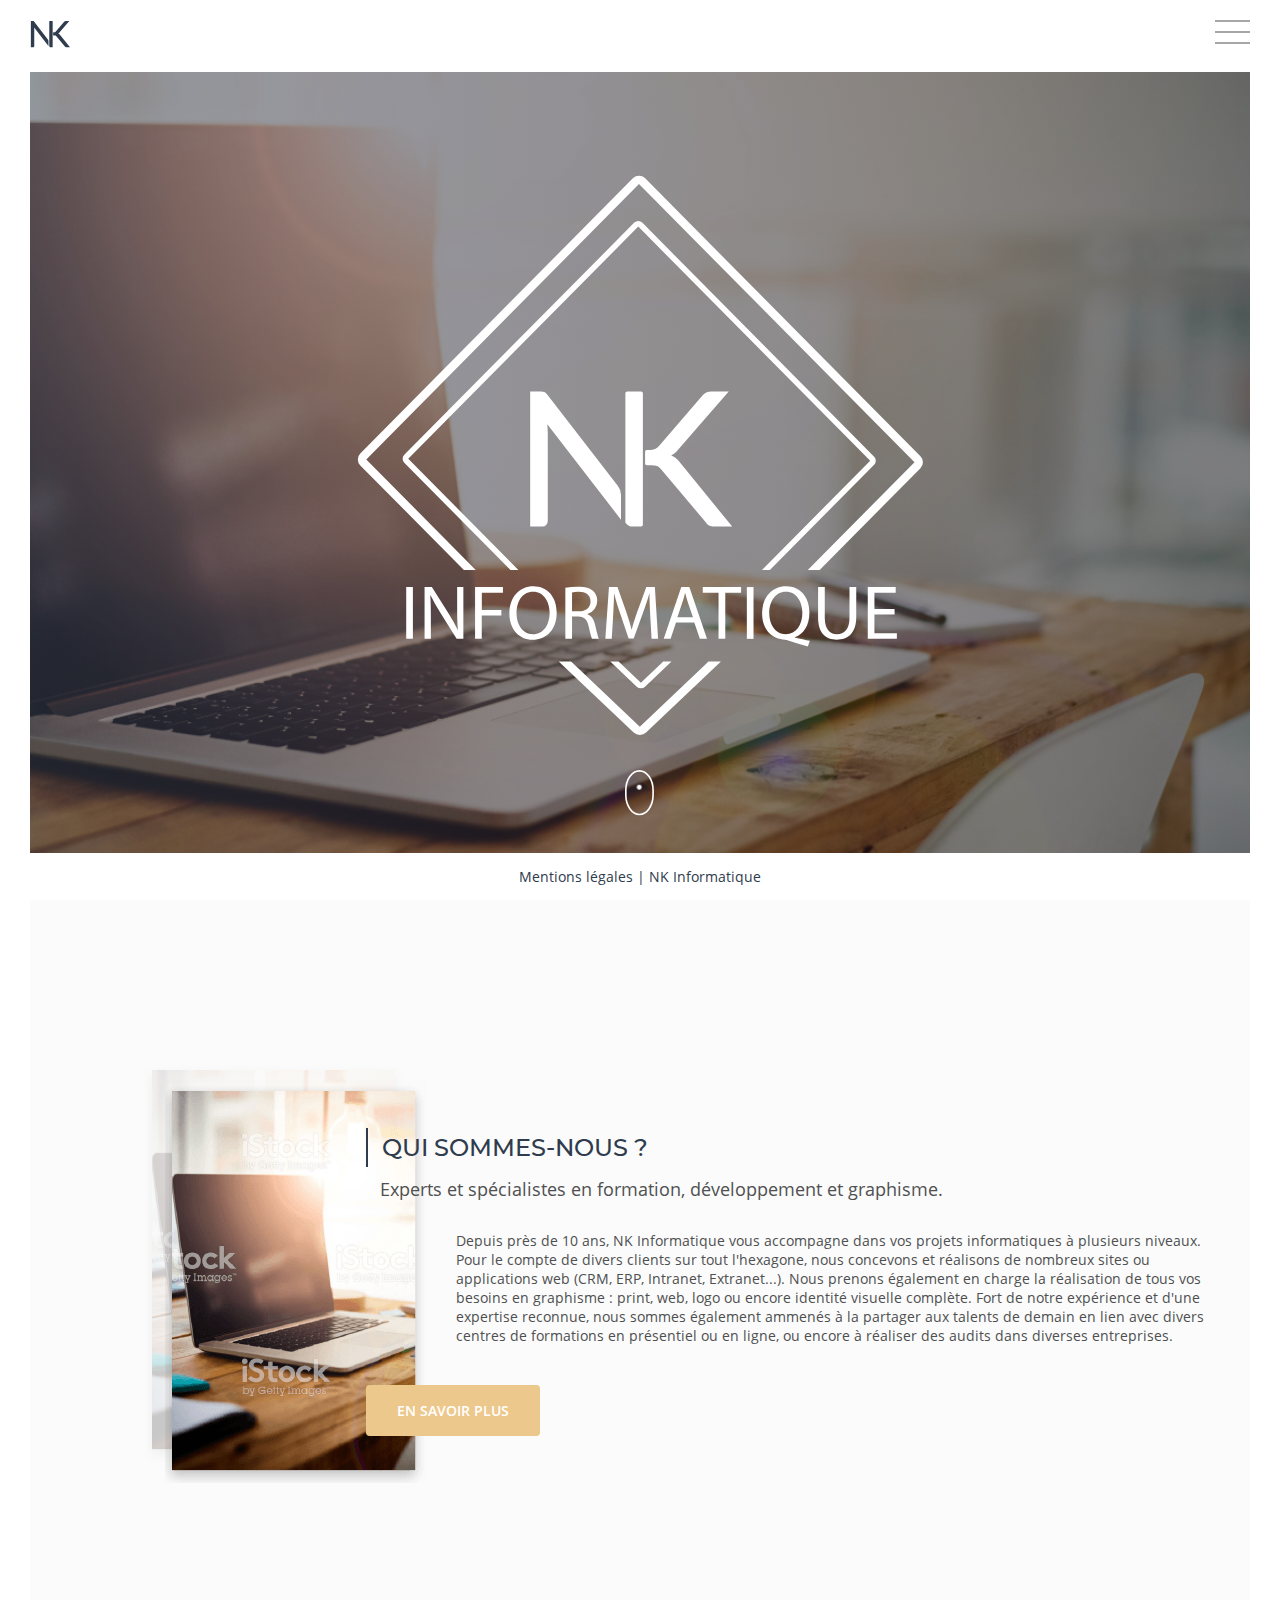
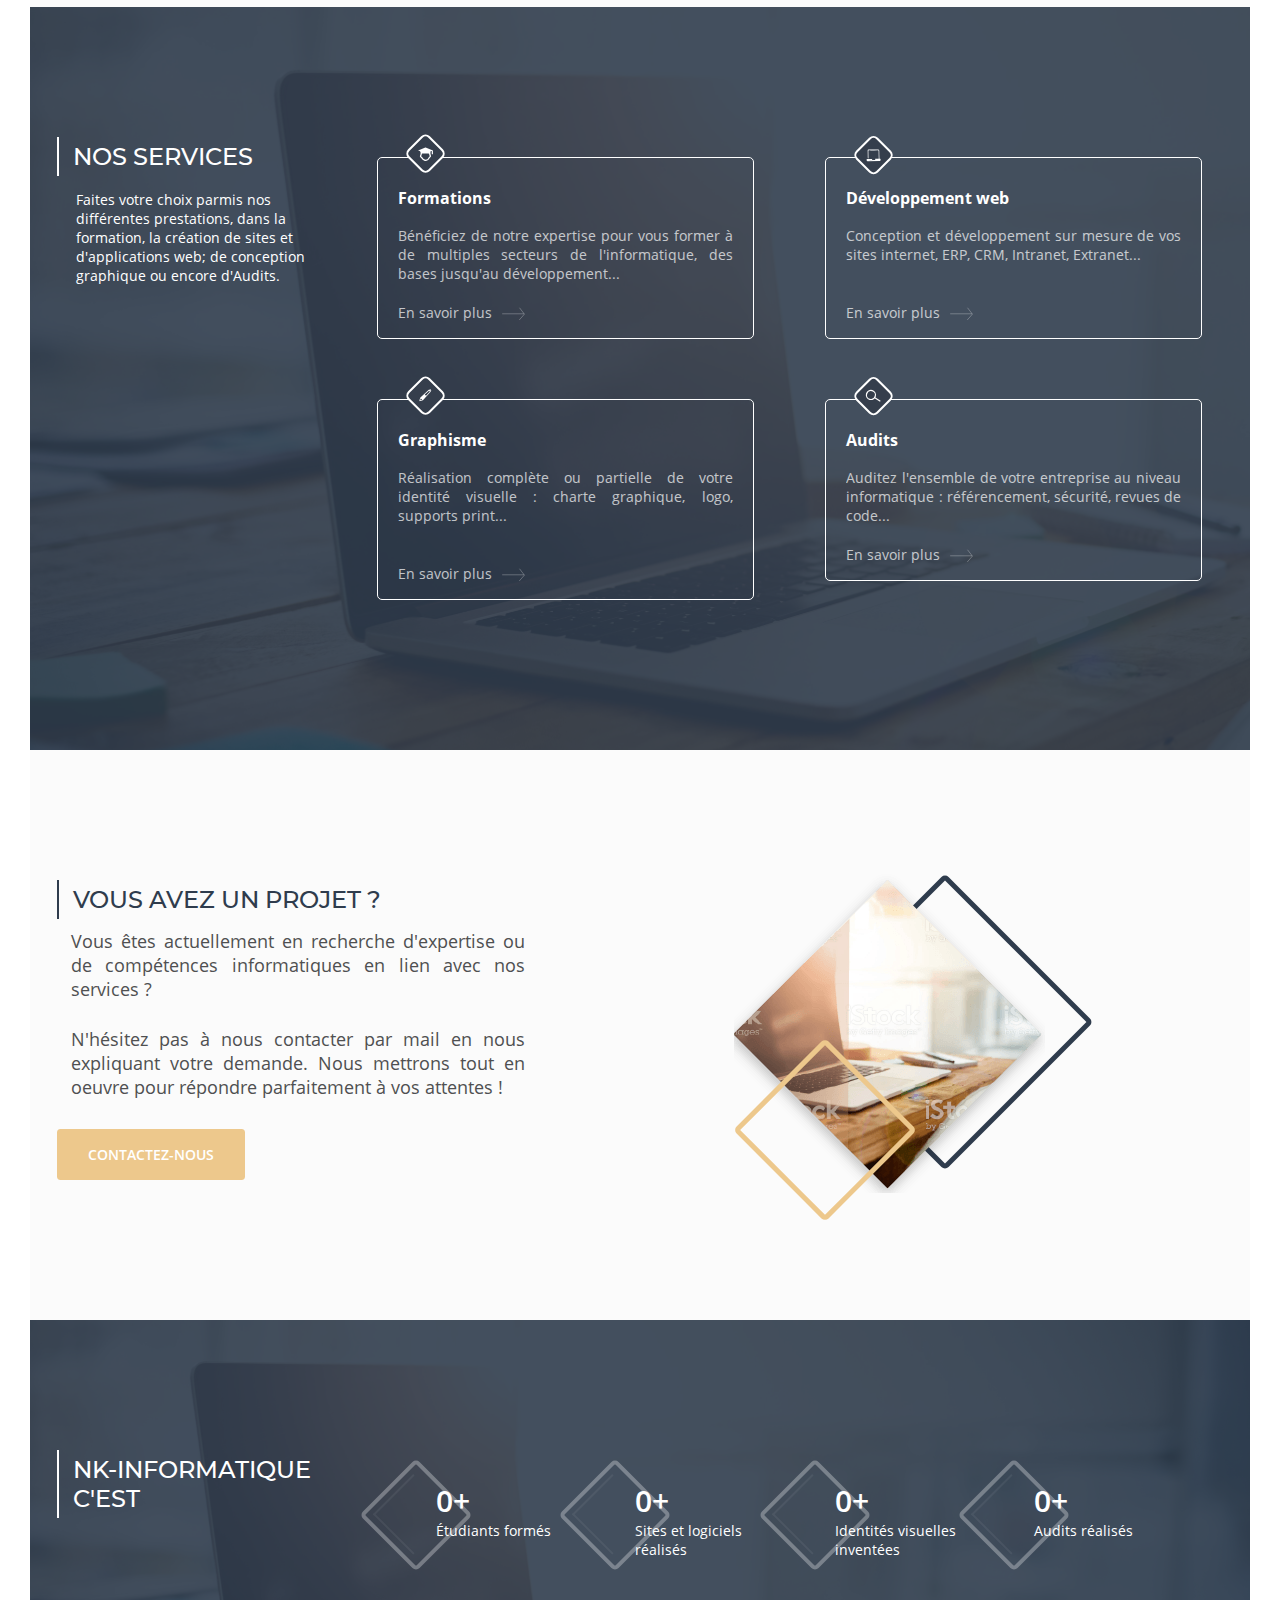
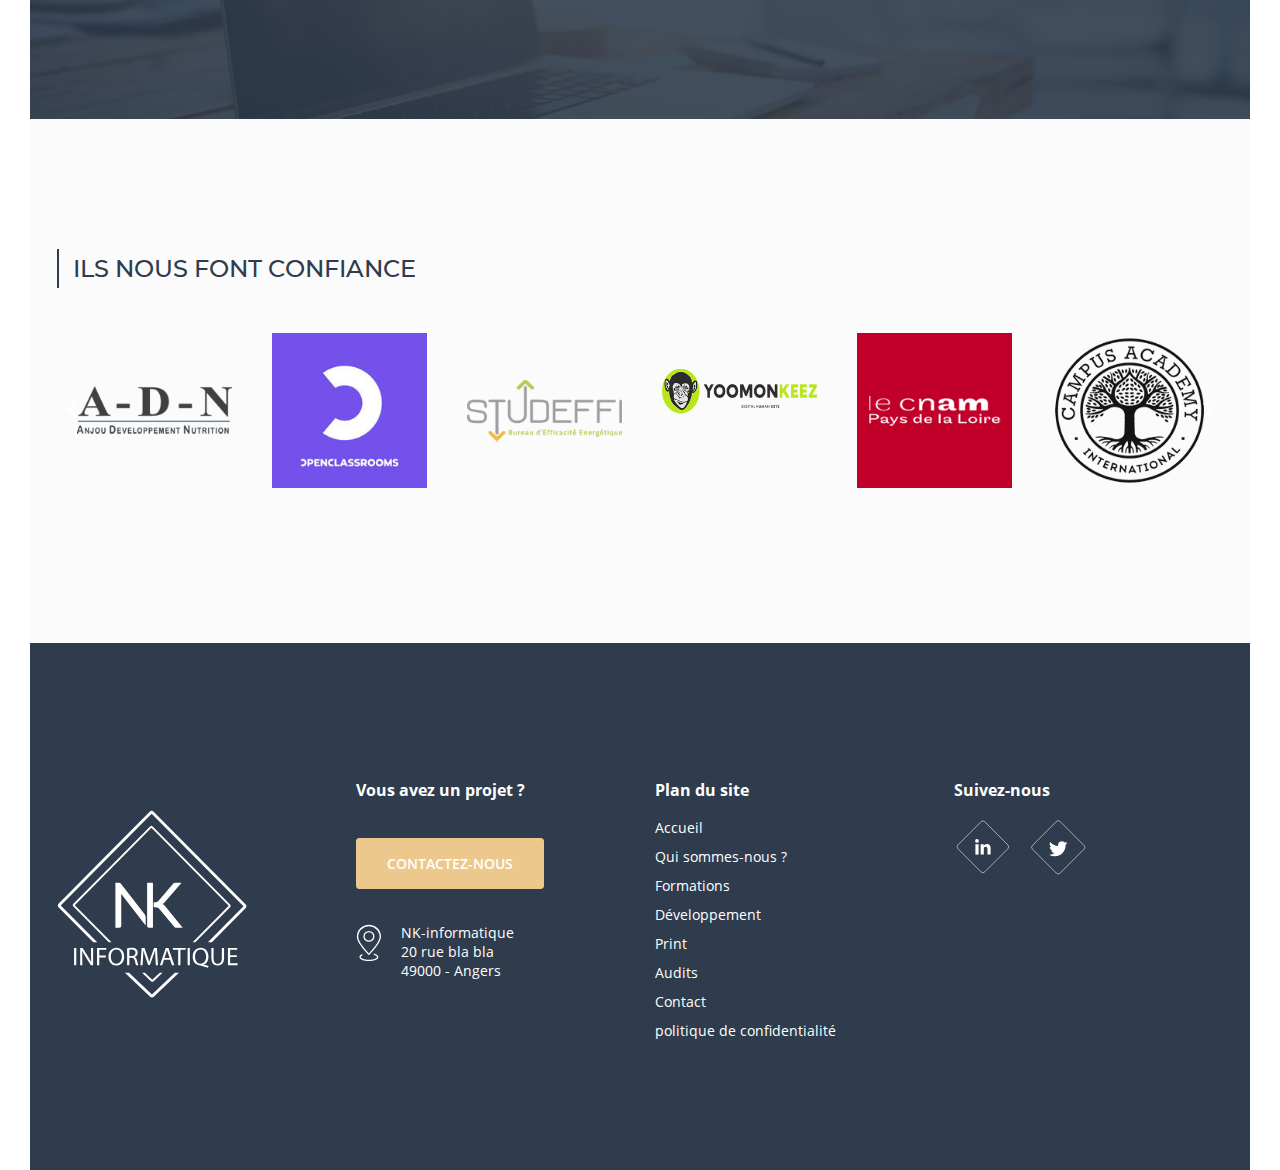
==== commit 77670217: "26/08" ====
--- a/index.html
+++ b/index.html
@@ -13,33 +13,30 @@
       <header>
         <div class="container-fluid header">
           <div class="header-logo">
-            <a href="#" title="retour à l'accueil"><img src="src/assets/img/logo-NK-informatique-head.svg" alt="NK-Informatique"></a>
+              <a href="./index.html" title="retour à l'accueil"><img src="src/assets/img/logo-NK-informatique-head.svg" alt="NK-Informatique"></a>
           </div>
           <div class="header-nav">
-            <div class="button_container" id="toggle">
+            <button class="button_container" id="toggle">
               <span class="top"></span>
               <span class="middle"></span>
               <span class="bottom"></span>
-            </div>
+            </button>
             <nav class="main-nav">
               <ul>
                 <li>
-                  <a class="link" href="./index.html">Accueil</a>
+                  <a class="link current" href="./index.html">Accueil</a>
                 </li>
                 <li>
-                  <a class="link current" href="./presentation.html">Qui sommes-nous ?</a>
+                  <a class="link" href="./presentation.html">Qui sommes-nous ?</a>
                 </li>
                 <li class="link-service">
-                  <a class="link" href="./services.html">Nos services</a>
+                  <a class="link" href="#">Nos services</a>
                   <ul class="shadow sub-menu">
-                    <li><a class="link" href="#">Développement web</a></li>
-                    <li><a class="link" href="#">Print</a></li>
-                    <li><a class="link" href="#">Formations</a></li>
-                    <li><a class="link" href="#">Audits</a></li>
+                    <li><a class="link" href="./formations.html">Formations</a></li>
+                    <li><a class="link" href="./developpement.html">Développement</a></li>
+                    <li><a class="link" href="./print.html">Graphisme</a></li>
+                    <li><a class="link" href="./audits.html">Audits</a></li>
                   </ul>
-                </li>
-                <li>
-                  <a class="link" href="./references.html">Nos références</a>
                 </li>
                 <li>
                   <a class="link" href="./contact.html">Contact</a>
@@ -56,7 +53,7 @@
           <section class="body-content_header">
             <img class="header-logo_img" src="src/assets/img/logo-NK-informatique-bc.svg" alt="NK INFORMATIQUE">
             <a class="scroll-link" href="#content">
-            		<svg  id="scroll" width="40px" class="mouse" xmlns="http://www.w3.org/2000/svg" viewBox="0 0 76 130" preserveAspectRatio="xMidYMid meet">
+            		<svg  id="scroll" width="30px" class="mouse" viewBox="0 0 55 130" preserveAspectRatio="xMidYMid meet">
             		<g fill="none" fill-rule="evenodd">
             			<rect width="50" height="80" x="1.5" y="1.5" stroke="#fff" stroke-width="3" rx="36"/>
             			<circle class="scroll" cx="26" cy="31.5" r="4.5" fill="#fff"/>
@@ -67,7 +64,7 @@
 
           </section>
 
-          <section id="section-1" class="bg-grey section-1 spad">
+          <section id="section-1" class="bg-grey section-1 section-pres spad">
             <div class="container">
               <div class="row">
                 <div class="txt-right double-img col-lg-4 col-md-5 col-sm-12">
@@ -78,9 +75,11 @@
                   <h2 class="title">Qui sommes-nous ?</h2>
                   <h3 class="sub-title">Experts et spécialistes en formation, développement et graphisme.</h3>
 
-                  <p class="summary txt-txt-justify">Depuis près de 10 ans, NK Informatique vous accompagne dans vos projets informatiques à plusieurs niveaux. Pour le compte de divers clients sur tout l'hexagone, nous concevons et réalisons de nombreux sites ou applications web (CRM, ERP, Intranet, Extranet...).
-                    <br/>Nous prenons également en charge la réalisation de tous vos besoins en graphisme : print, web, logo ou encore identité visuelle complète.<br/>
-                     Fort de notre expérience et d'une expertise reconnue, nous sommes également ammenés à la partager aux talents de demain en lien avec divers centres de formations en présentiel ou en ligne, ou encore à réaliser des audits dans diverses entreprises.</p>
+                  <p class="summary txt-txt-justify">
+                    Depuis près de 10 ans, NK Informatique vous accompagne dans vos projets informatiques à plusieurs niveaux. Pour le compte de divers clients sur tout l'hexagone, nous concevons et réalisons de nombreux sites ou applications web (CRM, ERP, Intranet, Extranet...).
+                    Nous prenons également en charge la réalisation de tous vos besoins en graphisme : print, web, logo ou encore identité visuelle complète.
+                    Fort de notre expérience et d'une expertise reconnue, nous sommes également ammenés à la partager aux talents de demain en lien avec divers centres de formations en présentiel ou en ligne, ou encore à réaliser des audits dans diverses entreprises.
+                  </p>
 
                     <a class="btn-primary" href="#">En savoir plus</a>
                 </div>
@@ -121,6 +120,7 @@
                             <h3 class="txt-white">Graphisme</h3>
                             <p class="txt-white">Réalisation complète ou partielle de votre identité visuelle : charte graphique, logo, supports print...
                             </p>
+                            <br/>
                             <a class="txt-white more" href="#">En savoir plus</a>
                           </div>
                         </div>
@@ -140,14 +140,15 @@
 
 
 
-          <section class="section-3 spad bg-grey ">
+          <section class="section-3 section-cta spad bg-grey ">
             <div class="container">
               <div class="row">
                 <div class="col-lg-5 col-md-12 col-sm-12">
                   <h2 class="title">Vous avez un projet ?</h2>
 
-                  <p class="summary txt-justify"><h3 class="sub-title">Vous êtes actuellement en recherche d'expertise ou de compétences informatiques en lien avec nos services ?</h3>
-                    <h3 class="sub-title">N'hésitez pas à nous contacter par mail en nous explicitant votre demande.Nous mettrons tout en oeuvre pour répondre parfaitement à vos attentes !</h3></p>
+                <h3 class="summary txt-justify sub-title">Vous êtes actuellement en recherche d'expertise ou de compétences informatiques en lien avec nos services ?<h3/>
+
+<h3 class="summary txt-justify sub-title">N'hésitez pas à nous contacter par mail en nous expliquant votre demande. Nous mettrons tout en oeuvre pour répondre parfaitement à vos attentes !</h3>
 
                   <a class="btn-primary" href="#">Contactez-nous</a>
                 </div>
@@ -207,7 +208,7 @@
 
 
 
-          <section class="section-5 spad bg-grey">
+          <section class="section-5 section-partner spad bg-grey">
             <div class="container">
               <div class="row">
                 <div class="col-lg-12 col-md-12 col-sm-12">
@@ -216,37 +217,18 @@
               </div>
               <div class="row">
                 <div class="col-lg-12 col-md-12 col-sm-12">
-                  <div id="logo-slider" class="owl-carousel">
-                    <div class="slider-item">
-                        <img src="http://www.synusie.de/images/codepen/hypo-wuestenrot.png">
-                    </div>
-                    <div class="slider-item">
-                        <img src="http://www.synusie.de/images/codepen/hypo-wuestenrot.png">
-                    </div>
-                    <div class="slider-item">
-                        <img src="http://www.synusie.de/images/codepen/hypo-wuestenrot.png">
-                    </div>
-                    <div class="slider-item">
-                        <img src="http://www.synusie.de/images/codepen/hypo-wuestenrot.png">
-                    </div>
-                    <div class="slider-item">
-                        <img src="http://www.synusie.de/images/codepen/hypo-wuestenrot.png">
-                    </div>
-                    <div class="slider-item">
-                        <img src="http://www.synusie.de/images/codepen/hypo-wuestenrot.png">
-                    </div>
-                    <div class="slider-item">
-                        <img src="http://www.synusie.de/images/codepen/hypo-wuestenrot.png">
-                    </div>
-
-                  </div>
-                </div>
-
-                </div>
-                <div class="row">
-                  <div class="txt-center col-lg-12">
-                    <a class="btn-second" href="#">Découvrir leurs témoiganges</a>
-                  </div>
+
+                  <div class="slider-logos slider">
+                    <div class="slide"><a target="_blank" href="http://www.andenu.fr/fr/" alt="Anjou Développement nutrition"><img src="src/assets/img/logos/adn.png"></a></div>
+                    <div class="slide"><a target="_blank" href="http://www.openclassrooms.fr/" alt="openclassrooms"><img src="src/assets/img/logos/openclassrooms.png"></a></div>
+                    <div class="slide"><a target="_blank" href="http://www.studeffi.com/" alt="Studeffi"><img src="src/assets/img/logos/studeffi.png"></a></div>
+                    <div class="slide"><a target="_blank" href="http://www.yoomonkeez.com/" alt="yoomonkeez"><img src="src/assets/img/logos/yoomonkeez.png"></a></div>
+                    <div class="slide"><a target="_blank" href="http://www.cnam.fr/" alt="Cnam"><img src="src/assets/img/logos/cnam.png"></a></div>
+                    <div class="slide"><a target="_blank" href="http://campus.academy/" alt="Campus-Academy"><img src="src/assets/img/logos/campus-academy.png"></a></div>
+                    <div class="slide"><a target="_blank" href="http://www.ynov.com/" alt="INOV"><img src="src/assets/img/logos/INOV.png"></a></div>
+                  </div>
+                </div>
+
                 </div>
               </div>
           </section>
@@ -273,12 +255,14 @@
                 <div class="footer_sitemap col-lg-3 col-md-6 col-sm-6 col-xs-12">
                     <h3 class="txt-white">Plan du site</h3>
                     <ul>
-                      <li><a class="link txt-white" href="#">Accueil</a></li>
-                      <li><a class="link txt-white" href="#">Qui sommes-nous ?</a></li>
-                      <li><a class="link txt-white" href="#">Nos services</a></li>
-                      <li><a class="link txt-white" href="#">Nos références</a></li>
-                      <li><a class="link txt-white" href="#">Contact</a></li>
-                      <li><a class="link txt-white" href="#">politique de confidentialité</a></li>
+                      <li><a class="link txt-white" href="./index.html">Accueil</a></li>
+                      <li><a class="link txt-white" href="./presentation.html">Qui sommes-nous ?</a></li>
+                      <li><a class="link txt-white" href=".formations.html">Formations</a></li>
+                      <li><a class="link txt-white" href="./developpement.html">Développement</a></li>
+                      <li><a class="link txt-white" href="./print.html">Print</a></li>
+                      <li><a class="link txt-white" href="./audits.html">Audits</a></li>
+                      <li><a class="link txt-white" href="./contact.html">Contact</a></li>
+                      <li><a class="link txt-white" href="./politique-de-confidentialite.html">politique de confidentialité</a></li>
                     </ul>
                 </div>
                 <div class="footer_sn col-lg-3 col-md-6 col-sm-6 col-xs-12">
@@ -302,7 +286,7 @@
       </footer>
     </div>
       <script type="text/javascript" src="src/assets/js/jquery.min.js"></script>
-      <script type="text/javascript" src="src/assets/js/owl.carousel.min.js"></script>
+        <script type="text/javascript" src="src/assets/js/slick.min.js"></script>
       <script type="text/javascript" src="src/assets/js/main.js"></script>
     </body>
 
--- a/style.css
+++ b/style.css
@@ -1 +1 @@
-body{margin:0 auto;font-family:"open-san";font-weight:300;font-size:14px}ul{margin:0;padding:0}ul li{list-style-type:none}a.more{font-size:14px;font-family:"open-san";font-weight:300;text-decoration:none;color:#2F3C4D;position:relative;color:#2F3C4D}a.more::before{content:'';background-image:url(./src/assets/img/icones/icone-arrow.svg);position:absolute;background-repeat:no-repeat;width:24px;height:24px;right:-33px;top:4px;transition:0.5s}a.more.txt-white::before{content:'';background-image:url(./src/assets/img/icones/icone-arrow-white.svg);position:absolute;background-repeat:no-repeat;width:24px;height:24px;right:-33px;top:4px}a.more:hover:before{-ms-transform:translate(10px, 0);-moz-transform:translate(10px, 0);-webkit-transform:translate(10px, 0);-o-transform:translate(10px, 0);transform:translate(10px, 0)}a.link{font-size:14px;font-family:"open-san";font-weight:300;text-decoration:none;color:#2F3C4D;position:relative;color:#2F3C4D}a.link:hover:after,a.link:focus:after,a.link:active:after{width:100%}a.link:after{content:'';position:absolute;bottom:0;left:50%;width:0%;transform:translateX(-50%);height:1px;background:#EDC88C;transition:.35s}a.link.txt-white:after{content:'';position:absolute;bottom:0;left:50%;width:0%;transform:translateX(-50%);height:1px;background:#fff;transition:.35s}a.link.txt-white:hover:after,a.link.txt-white:focus:after,a.link.txt-white:active:after{width:100%}p{color:#4f5051;font-size:14px}p.summary{margin:20px 0}.txt-justify{text-align:justify}.txt-right{text-align:right}.txt-left{text-align:left}.txt-center{text-align:center}.txt-white{color:#fff !important}.spad{padding:120px 0}@media (max-width: 576px){.spad{padding:40px 0}}@media (max-width: 768px){.spad{padding:80px 0}}.bg-blue{background:#2F3C4D;z-index:0}.bg-grey{background-color:#FBFBFB;z-index:0}.overlay::before{content:'';background:#2F3C4D;position:absolute;top:0;bottom:0;left:0;right:0;opacity:.9;z-index:-1}.unscroll{overflow:hidden}.shadow{box-shadow:0px 1px 6px 0px #c7c7c7}.double-img .img_background{position:absolute;z-index:-1;-ms-transform:translate(-20px, -21px);-moz-transform:translate(-20px, -21px);-webkit-transform:translate(-20px, -21px);-o-transform:translate(-20px, -21px);transform:translate(-20px, -21px);opacity:0.2}@media (max-width: 768px){.double-img{text-align:left}}@keyframes slidingDown{from{transform:translateY(0)}to{transform:translateY(9px)}}@keyframes scroll{0%,20%{transform:translateY(0) scaleY(1)}10%{opacity:1}100%{transform:translateY(36px) scaleY(2);opacity:0.01}}@font-face{font-family:'open-san';src:url("./src/assets/fonts/OpenSans-Regular.ttf");font-weight:300;font-style:normal}@font-face{font-family:'open-san';src:url("./src/assets/fonts/OpenSans-Light.ttf");font-weight:100;font-style:normal}@font-face{font-family:'open-san';src:url("./src/assets/fonts/OpenSans-SemiBold.ttf");font-weight:600;font-style:normal}@font-face{font-family:'open-san';src:url("./src/assets/fonts/OpenSans-Bold.ttf");font-weight:800;font-style:normal}@font-face{font-family:'Montserrat';src:url("./src/assets/fonts/Montserrat-Regular.ttf");font-weight:300;font-style:normal}@font-face{font-family:'Montserrat';src:url("./src/assets/fonts/Montserrat-Medium.ttf");font-weight:400;font-style:normal}@font-face{font-family:'Montserrat';src:url("./src/assets/fonts/Montserrat-SemiBold.ttf");font-weight:600;font-style:normal}@font-face{font-family:'Montserrat';src:url("./src/assets/fonts/Montserrat-Bold.ttf");font-weight:800;font-style:normal}@media (min-width: 1200px){.container,.container-sm,.container-md,.container-lg,.container-xl{max-width:1196px}}@media (max-width: 768px){.section-1 h2,.section-1 h3,.section-1 a{-ms-transform:translate(-30px, 0);-moz-transform:translate(-30px, 0);-webkit-transform:translate(-30px, 0);-o-transform:translate(-30px, 0);transform:translate(-30px, 0)}}.header-nav{position:relative}.header-nav .button_container{position:absolute;right:2%;height:27px;width:35px;cursor:pointer;z-index:100;transition:opacity .25s ease}.header-nav .button_container:hover{opacity:.7}.header-nav .button_container.active .top{transform:translateY(11px) translateX(0) rotate(45deg)}.header-nav .button_container.active .middle{opacity:0}.header-nav .button_container.active .bottom{transform:translateY(-11px) translateX(0) rotate(-45deg)}.header-nav .button_container span{background:#4f5051;border:none;height:2px;width:100%;position:absolute;top:0;left:0;transition:all .35s ease;cursor:pointer}.header-nav .button_container span:nth-of-type(2){top:11px}.header-nav .button_container span:nth-of-type(3){top:22px}.header-nav .main-nav{display:inline-block;float:right;margin:2px 90px;-webkit-transition:all 0.3s ease 0s;-moz-transition:all 0.3s ease 0s;-o-transition:all 0.3s ease 0s;transition:all 0.3s ease 0s;transform-origin:100% 50%;transform:scale(0)}.header-nav .main-nav ul li{display:inline-block;margin:0 18px}.header-nav .main-nav ul li a{font-size:16px;font-weight:100;position:relative;padding-bottom:5px;transition:.5s ease-out;ms-transition:.5s ease-out;-moz-transition:.5s ease-out;-webkit-transition:.5s ease-out;-o-transition:.5s ease-out}.header-nav .main-nav ul li a:hover:after,.header-nav .main-nav ul li a:focus:after,.header-nav .main-nav ul li a:active:after{width:100%}.header-nav .main-nav ul li a:after{content:'';position:absolute;bottom:0;left:50%;width:0%;transform:translateX(-50%);height:1px;background:#EDC88C;opacity:0.7;transition:.35s ease-out;ms-transition:.35s ease-out;-moz-transition:.35s ease-out;-webkit-transition:.35s ease-out;-o-transition:.35s ease-out}.header-nav .main-nav ul li a:hover{color:#EDC88C}.header-nav .main-nav ul li a.current{color:#EDC88C}.header-nav .main-nav ul li a.current::after{content:'';position:absolute;bottom:0;left:50%;width:100%;height:1px;background:#EDC88C;opacity:1;transition:.35s ease-out;ms-transition:.35s ease-out;-moz-transition:.35s ease-out;-webkit-transition:.35s ease-out;-o-transition:.35s ease-out}.header-nav .main-nav ul li .sub-menu{position:absolute;background:#fff;padding:10px 32px;opacity:0;transition:.5s ease;ms-transition:.5s ease;-moz-transition:.5s ease;-webkit-transition:.5s ease;-o-transition:.5s ease;transform-origin:2% 3%;transform:scale(0);margin-top:2px}.header-nav .main-nav ul li .sub-menu li{display:block;line-height:2;margin:10px 0}.header-nav .main-nav ul li .sub-menu::before{content:"";background:#EDC88C;position:absolute;width:0;height:1px;left:0;top:0;transition:.5s ease;ms-transition:.5s ease;-moz-transition:.5s ease;-webkit-transition:.5s ease;-o-transition:.5s ease}.header-nav .main-nav ul li.link-service:hover .sub-menu{transform:scale(1);opacity:1}.header-nav .main-nav ul li.link-service:hover .sub-menu::before{width:100%}.header-nav .main-nav.open-nav{transform:scale(1)}@media (max-width: 992px){.header-nav .main-nav{transition:.35s ease-out;ms-transition:.35s ease-out;-moz-transition:.35s ease-out;-webkit-transition:.35s ease-out;-o-transition:.35s ease-out;transform-origin:100% 0%;background:#fff;padding:30px 34px;position:fixed;right:0;left:0;top:0;bottom:0;text-align:center;z-index:1;margin:0;transform:scale(0);opacity:0}.header-nav .main-nav ul{display:inline-block;position:relative;height:100%;margin:55px auto}.header-nav .main-nav ul li{display:block;height:calc(100% / 6);min-height:50px;position:relative}.header-nav .main-nav ul li a{font-size:20px}.header-nav .main-nav.open-nav{transform:scale(1);opacity:1}}@media (max-width: 992px){.header-nav{margin:0 10px}}*{box-sizing:border-box}section{position:relative;z-index:0}.container-fluid,.container-sm,.container-md,.container-lg,.container-xl{padding-left:30px;padding-right:30px}@media (max-width: 576px){.container-fluid:not(.header),.container-sm:not(.header),.container-md:not(.header),.container-lg:not(.header),.container-xl:not(.header){padding:0px}}section{position:relative}section.body-content{margin-top:50px}.section-chiffres{background-image:url("./src/assets/img/header.jpg");background-repeat:no-repeat;background-size:cover}.section-chiffres .section-4_decompte{position:relative;margin:40px 20px}.section-chiffres .section-4_decompte h2{font-size:30px;font-weight:600;margin-bottom:0;-ms-transform:translate(60px, 0);-moz-transform:translate(60px, 0);-webkit-transform:translate(60px, 0);-o-transform:translate(60px, 0);transform:translate(60px, 0)}@media (max-width: 576px){.section-chiffres .section-4_decompte h2{-ms-transform:translate(40px, 0);-moz-transform:translate(40px, 0);-webkit-transform:translate(40px, 0);-o-transform:translate(40px, 0);transform:translate(40px, 0)}}.section-chiffres .section-4_decompte p{margin:0;-ms-transform:translate(60px, 0);-moz-transform:translate(60px, 0);-webkit-transform:translate(60px, 0);-o-transform:translate(60px, 0);transform:translate(60px, 0)}@media (max-width: 576px){.section-chiffres .section-4_decompte p{-ms-transform:translate(40px, 0);-moz-transform:translate(40px, 0);-webkit-transform:translate(40px, 0);-o-transform:translate(40px, 0);transform:translate(40px, 0)}}.section-services{background-image:url("./src/assets/img/header.jpg");background-repeat:no-repeat;background-size:cover}.section-services h2+p{margin-left:19px}header{position:fixed;background:#fff;width:100%;padding:20px 0px;top:0;z-index:1}header .header-logo{display:inline-block;float:left}header .header-nav{display:inline-block;float:right}.body-content_landing-header{background-image:url("./src/assets/img/header.jpg");background-repeat:no-repeat;background-size:cover;height:35vh;background-position:top, center}.body-content_landing-header .landing-header_content{position:relative;display:inline-block}.body-content_landing-header .landing-header_content h1{font-size:34px;position:relative;text-transform:uppercase;font-family:"Montserrat";font-weight:400}.body-content_landing-header .losange-double{top:17px;opacity:0.3;left:-27px}@media (max-width: 576px){.body-content_landing-header .losange-double{left:0}}.sub-footer{z-index:1;position:fixed;bottom:0;width:100%;text-align:center;background:#fff}.sub-footer p{text-align:center;color:#2F3C4D}.sub-footer p a{transition:.2s ease-in;ms-transition:.2s ease-in;-moz-transition:.2s ease-in;-webkit-transition:.2s ease-in;-o-transition:.2s ease-in}.sub-footer p a:hover{color:#EDC88C}footer.main-footer .logo{max-width:190px}@media (max-width: 576px){footer.main-footer{text-align:center}}footer.main-footer .footer_adress img{max-width:25px;display:inline-block;float:left;margin-right:20px}@media (max-width: 576px){footer.main-footer .footer_adress img{float:none;margin:0}}footer.main-footer .footer_sitemap li{margin:10px 0}footer.main-footer .footer_sn a{position:relative;display:inline-block;margin-right:10px}footer.main-footer .footer_sn a::before{content:"";height:40px;width:40px;background:none;border:1px solid #EDC88C;border-radius:5px;-ms-transform:rotate(45deg) translate(0, 0);-moz-transform:rotate(45deg) translate(0, 0);-webkit-transform:rotate(45deg) translate(0, 0);-o-transform:rotate(45deg) translate(0, 0);transform:rotate(45deg) translate(0, 0);display:inline-block;display:block;position:absolute;left:9px;top:8px;opacity:0;transition:.5s ease-out;ms-transition:.5s ease-out;-moz-transition:.5s ease-out;-webkit-transition:.5s ease-out;-o-transition:.5s ease-out}footer.main-footer .footer_sn a:hover::before{opacity:1;left:4px;transition:.5s ease-out;ms-transition:.5s ease-out;-moz-transition:.5s ease-out;-webkit-transition:.5s ease-out;-o-transition:.5s ease-out}footer.main-footer .footer_sn a:hover img{transform:translateX(6px)}footer.main-footer .footer_sn img{transition:.5s ease-out;ms-transition:.5s ease-out;-moz-transition:.5s ease-out;-webkit-transition:.5s ease-out;-o-transition:.5s ease-out}.btn-primary{border:1px solid #EDC88C;border-radius:3px;color:#fff;transition:.5s ease-in;ms-transition:.5s ease-in;-moz-transition:.5s ease-in;-webkit-transition:.5s ease-in;-o-transition:.5s ease-in;padding:15px 30px;text-decoration:none;position:relative;display:inline-block;margin:20px 0;z-index:0;text-transform:uppercase}.btn-primary:hover:after,.btn-primary:focus:after,.btn-primary:active:after,.btn-primary:hover:before,.btn-primary:focus:before,.btn-primary:active:before{width:0%;opacity:0}.btn-primary:after{content:'';background-color:#EDC88C;position:absolute;top:0;bottom:0;width:100%;right:0;transition:.5s ease-out;ms-transition:.5s ease-out;-moz-transition:.5s ease-out;-webkit-transition:.5s ease-out;-o-transition:.5s ease-out;overflow:hidden;z-index:-1;opacity:1}.btn-primary::before{content:'';background-color:#EDC88C;position:absolute;top:0;bottom:0;width:100%;left:0;transition:.5s ease-out;ms-transition:.5s ease-out;-moz-transition:.5s ease-out;-webkit-transition:.5s ease-out;-o-transition:.5s ease-out;overflow:hidden;z-index:-1;opacity:1}.btn-primary:hover{color:#EDC88C}@media (max-width: 576px){.btn-primary{font-size:16px;padding:20px 30px}}.btn-second{border:1px solid #EDC88C;border-radius:3px;background-color:transparent;color:#EDC88C;transition:.5s ease-in;ms-transition:.5s ease-in;-moz-transition:.5s ease-in;-webkit-transition:.5s ease-in;-o-transition:.5s ease-in;padding:15px 30px;text-decoration:none;position:relative;display:inline-block;margin:20px 0;z-index:0;text-transform:uppercase}.btn-second:hover:after,.btn-second:focus:after,.btn-second:active:after,.btn-second:hover:before,.btn-second:focus:before,.btn-second:active:before{width:100%;opacity:1}.btn-second:after{content:'';background-color:#EDC88C;position:absolute;top:0;bottom:0;width:0%;right:0;transition:.5s ease-out;ms-transition:.5s ease-out;-moz-transition:.5s ease-out;-webkit-transition:.5s ease-out;-o-transition:.5s ease-out;overflow:hidden;z-index:-1;opacity:0}.btn-second::before{content:'';background-color:#EDC88C;position:absolute;top:0;bottom:0;width:0%;left:0;transition:.5s ease-out;ms-transition:.5s ease-out;-moz-transition:.5s ease-out;-webkit-transition:.5s ease-out;-o-transition:.5s ease-out;overflow:hidden;z-index:-1;opacity:0}.btn-second:hover{color:#fff}@media (max-width: 576px){.btn-second{font-size:14px;padding:20px 30px}}.two-button{margin:30px 0}.two-button>a{margin:10px 20px 10px 0}h2.title{color:#2F3C4D;text-transform:uppercase;position:relative;border-left:2px solid #2F3C4D;padding:5px 0 5px 14px;font-family:"Montserrat";font-weight:400;font-size:24px;margin:10px 0}h2.title.txt-white{border-color:#fff}h3.sub-title{font-family:"open-san";font-weight:300;font-size:18px;padding:0 0 10px 14px;margin:0;color:#4f5051}.srv-bloc{width:90%;border:1px solid #fff;border-radius:5px;padding:13px 20px 16px 20px;text-align:justify;margin:30px auto;position:relative;transition:.5s ease-out;ms-transition:.5s ease-out;-moz-transition:.5s ease-out;-webkit-transition:.5s ease-out;-o-transition:.5s ease-out}.srv-bloc p{margin-bottom:20px;opacity:0.7;transition:.5s ease-out;ms-transition:.5s ease-out;-moz-transition:.5s ease-out;-webkit-transition:.5s ease-out;-o-transition:.5s ease-out}.srv-bloc a{opacity:0.7;transition:.5s ease-out;ms-transition:.5s ease-out;-moz-transition:.5s ease-out;-webkit-transition:.5s ease-out;-o-transition:.5s ease-out}.srv-bloc::before{content:'';position:absolute;background-repeat:no-repeat;width:60px;height:60px;left:25px;top:-26px;background-size:44px}.srv-bloc.formation::before{background-image:url(./src/assets/img/icones/icone-formations.svg)}.srv-bloc.web::before{background-image:url(./src/assets/img/icones/icone-web.svg)}.srv-bloc.print::before{background-image:url(./src/assets/img/icones/icone-print.svg)}.srv-bloc.audit::before{background-image:url(./src/assets/img/icones/icone-audit.svg)}.srv-bloc:hover{box-shadow:0 0px 3px 0px #fff}.srv-bloc:hover p,.srv-bloc:hover a{opacity:1}@media screen and (max-width: 1000px){.srv-bloc{width:100%;margin:30px 0}}.losange-or{height:130px;width:130px;background:none;border:4px solid #EDC88C;border-radius:5px;-ms-transform:rotate(45deg) translate(0, 0);-moz-transform:rotate(45deg) translate(0, 0);-webkit-transform:rotate(45deg) translate(0, 0);-o-transform:rotate(45deg) translate(0, 0);transform:rotate(45deg) translate(0, 0);display:inline-block}.losange-blue{height:200px;width:200px;background:none;border:5px solid #2F3C4D;border-radius:5px;-ms-transform:rotate(45deg) translate(0, 0);-moz-transform:rotate(45deg) translate(0, 0);-webkit-transform:rotate(45deg) translate(0, 0);-o-transform:rotate(45deg) translate(0, 0);transform:rotate(45deg) translate(0, 0);display:inline-block}.losange-double{position:relative;height:80px;width:80px;background:none;border:4px solid #fff;border-radius:5px;-ms-transform:rotate(45deg) translate(0, 0);-moz-transform:rotate(45deg) translate(0, 0);-webkit-transform:rotate(45deg) translate(0, 0);-o-transform:rotate(45deg) translate(0, 0);transform:rotate(45deg) translate(0, 0);display:inline-block;position:absolute;top:-5px;opacity:0.3}.losange-double::before{content:'';width:57px;height:57px;border-left:2px solid #fff;border-bottom:2px solid #fff;display:inline-block;top:9px;left:5px;position:absolute;opacity:0.2}.owl-carousel{margin:70px 0}.owl-carousel:hover .owl-next,.owl-carousel:hover .owl-prev{background:#EDC88C;opacity:0.4}.owl-carousel .owl-item{text-align:center}.owl-carousel .owl-controls{position:absolute;top:50%;transform:translateY(-50%);width:100%;height:100%}.owl-carousel .owl-controls .owl-buttons{height:100%}.owl-carousel .owl-controls .owl-buttons .owl-prev{position:absolute;height:30%;top:50%;left:0;transform:translateY(-50%);padding:0 18px;transition:.5s ease-out;ms-transition:.5s ease-out;-moz-transition:.5s ease-out;-webkit-transition:.5s ease-out;-o-transition:.5s ease-out}.owl-carousel .owl-controls .owl-buttons .owl-prev::before{content:'';left:0.25em;border-width:2px 0 0 2px;border-color:#fff transparent transparent #fff;transform:rotate(-45deg);position:absolute;top:0;left:0;right:0;bottom:0;width:0.75em;height:0.75em;margin:auto;border-style:solid}.owl-carousel .owl-controls .owl-buttons .owl-next{position:absolute;right:0;height:30%;top:50%;transform:translateY(-50%);padding:0 18px;transition:.5s ease-out;ms-transition:.5s ease-out;-moz-transition:.5s ease-out;-webkit-transition:.5s ease-out;-o-transition:.5s ease-out}.owl-carousel .owl-controls .owl-buttons .owl-next::before{content:'';left:0.25em;border-width:2px 0 0 2px;border-color:#fff transparent transparent #fff;transform:rotate(130deg);position:absolute;top:0;left:0;right:0;bottom:0;width:0.75em;height:0.75em;margin:auto;border-style:solid}#testimonial-slider{margin:0 0}#testimonial-slider .testimonial-item.equal-height.style-6{margin:10px;height:auto !important;text-align:center;background:#fff;margin-top:35px}#testimonial-slider .testimonial-item.equal-height.style-6 .cell-right{text-align:center;padding-top:35px}#testimonial-slider .testimonial-item.equal-height.style-6 .cell-right .testimonial-name h3{font-family:"open-san";font-weight:600;margin:0;font-size:16px}#testimonial-slider .testimonial-item.equal-height.style-6 .cell-right .testimonial-job h4{font-family:"open-san";font-weight:200;margin:0}#testimonial-slider .testimonial-item.equal-height.style-6 .testimonial-content.quote{padding:20px 55px}#testimonial-slider .testimonial-item.equal-height.style-6::before{content:'';background-image:url(./src/assets/img/icones/quotes.svg);position:absolute;background-repeat:no-repeat;height:60px;width:60px;left:16px;top:13px}.column{position:relative;float:left;min-height:1px;width:25%;padding-left:4px;padding-right:4px;margin-top:8px}.col-span{width:50%}.my-sizer-element{width:8.33333%}.my-shuffle{position:relative;overflow:hidden}.aspect{position:relative;width:100%;height:0;padding-bottom:100%;overflow:hidden}.aspect__inner{position:absolute;top:0;right:0;bottom:0;left:0}.aspect--16x9{padding-bottom:56.25%}.aspect--9x80{padding-bottom:calc(112.5% + 8px)}.aspect--32x9{padding-bottom:calc(28.125% - 3px)}img{display:block;width:100%;max-width:none;height:100%;object-fit:cover}*,::before,::after{box-sizing:border-box}figure{margin:0;padding:0}figure:nth-child(2n){margin-bottom:30px}figure:nth-child(2n+1){margin-top:30px}section.body-content_header{background-image:url("./src/assets/img/header.jpg");background-repeat:no-repeat;background-size:cover;height:90vh;background-position:top, center}section.body-content_header .header-logo_img{max-width:570px;position:absolute;top:50%;left:50%;-ms-transform:translate(-50%, -50%);-moz-transform:translate(-50%, -50%);-webkit-transform:translate(-50%, -50%);-o-transform:translate(-50%, -50%);transform:translate(-50%, -50%);display:inline-block}section.body-content_header::before{content:'';position:absolute;top:0;bottom:0;left:0;right:0;opacity:0.5;background-image:linear-gradient(to right, #2f3c4d, #2c2c3a, #241f26, #171216, #000)}section.body-content_header .scroll-link{position:absolute;bottom:45px;left:49%;cursor:pointer}section.body-content_header .scroll-link .scroll{animation-name:scroll;animation-duration:1.5s;animation-timing-function:cubic-bezier(0.65, -0.55, 0.25, 1.5);animation-iteration-count:infinite;transform-origin:50% 20.5px;will-change:transform}.section-1 .container{margin-top:100px}.section-1 .container .section-1_content{margin-top:38px}@media (max-width: 992px){.section-1 .container .section-1_content{margin-top:30px}}.section-1 .container .section-1_content>h2,.section-1 .container .section-1_content h3,.section-1 .container .section-1_content a{-ms-transform:translate(-90px, 0);-moz-transform:translate(-90px, 0);-webkit-transform:translate(-90px, 0);-o-transform:translate(-90px, 0);transform:translate(-90px, 0)}@media (max-width: 768px){.section-1 .container .section-1_content>h2,.section-1 .container .section-1_content h3,.section-1 .container .section-1_content a{-ms-transform:translate(0, 0);-moz-transform:translate(0, 0);-webkit-transform:translate(0, 0);-o-transform:translate(0, 0);transform:translate(0, 0)}}.section-3 .section-3_img{position:relative}.section-3 .section-3_img .section-3_img_content{position:relative;display:inline-block}.section-3 .section-3_img .section-3_img_content::after{content:'';height:210px;width:210px;background:none;border:5px solid #2F3C4D;border-radius:5px;-ms-transform:rotate(45deg) translate(0, 0);-moz-transform:rotate(45deg) translate(0, 0);-webkit-transform:rotate(45deg) translate(0, 0);-o-transform:rotate(45deg) translate(0, 0);transform:rotate(45deg) translate(0, 0);display:inline-block;top:47px;right:-5px;z-index:-1;position:absolute}@media (max-width: 576px){.section-3 .section-3_img .section-3_img_content::after{content:none}}.section-3 .section-3_img .section-3_img_content::before{content:'';height:130px;width:130px;background:none;border:5px solid #EDC88C;border-radius:5px;-ms-transform:rotate(45deg) translate(0, 0);-moz-transform:rotate(45deg) translate(0, 0);-webkit-transform:rotate(45deg) translate(0, 0);-o-transform:rotate(45deg) translate(0, 0);transform:rotate(45deg) translate(0, 0);display:inline-block;top:195px;position:absolute;left:26px}@media (max-width: 992px){.section-3 .section-3_img .section-3_img_content::before{top:132px}}.section-3 .section-3_img img{max-width:100%}.pres-section-1{display:inline-block;position:relative}.pres-section-1 .pres-section-1_img{float:left;width:50%;overflow:hidden;background-image:url("./src/assets/img/header.jpg");background-repeat:no-repeat;background-size:cover;position:absolute;top:0;bottom:0}@media (max-width: 992px){.pres-section-1 .pres-section-1_img{display:none}}.pres-section-1 .pres-section-1_content{padding:80px 70px;float:right;width:50%}@media (max-width: 992px){.pres-section-1 .pres-section-1_content{width:100%;float:none}}.section-3_mission .section-mission_img{position:relative}.section-3_mission .section-mission_img .section-mission_img-content{position:relative;display:inline-block}@media (max-width: 768px){.section-3_mission .section-mission_img .section-mission_img-content{margin-top:50px}}.section-3_mission .section-mission_img .section-mission_img-content::after{content:'';height:210px;width:210px;background:none;border:5px solid #2F3C4D;border-radius:5px;-ms-transform:rotate(45deg) translate(0, 0);-moz-transform:rotate(45deg) translate(0, 0);-webkit-transform:rotate(45deg) translate(0, 0);-o-transform:rotate(45deg) translate(0, 0);transform:rotate(45deg) translate(0, 0);display:inline-block;top:47px;right:-5px;z-index:-1;position:absolute}@media (max-width: 576px){.section-3_mission .section-mission_img .section-mission_img-content::after{content:none}}.section-3_mission .section-mission_img .section-mission_img-content::before{content:'';position:absolute;width:63px;height:350px;display:block;background:#edc88c;z-index:-1;opacity:0.5;-ms-transform:translate(143px, -14px);-moz-transform:translate(143px, -14px);-webkit-transform:translate(143px, -14px);-o-transform:translate(143px, -14px);transform:translate(143px, -14px)}.section-3_mission .section-mission_img img{max-width:100%}#services .section-website_img{position:relative}#services .section-website_img .section-website_img-content{position:relative;display:inline-block}@media (max-width: 768px){#services .section-website_img .section-website_img-content{margin-top:50px}}#services .section-website_img .section-website_img-content::after{content:'';width:0;height:0;border-radius:0px;border-top:150px solid transparent;border-bottom:150px solid transparent;border-left:150px solid #2F3C4D;top:15px;right:-19px;z-index:-1;position:absolute}@media (max-width: 576px){#services .section-website_img .section-website_img-content::after{content:none}}#services .section-website_img .section-website_img-content::before{content:'';height:130px;width:130px;background:none;border:5px solid #EDC88C;border-radius:5px;-ms-transform:rotate(45deg) translate(0, 0);-moz-transform:rotate(45deg) translate(0, 0);-webkit-transform:rotate(45deg) translate(0, 0);-o-transform:rotate(45deg) translate(0, 0);transform:rotate(45deg) translate(0, 0);display:inline-block;top:195px;position:absolute;left:26px}@media (max-width: 576px){#services .section-website_img .section-website_img-content{display:none}}#services .section-website_img img{max-width:100%}#services .section-crm_img{position:relative}#services .section-crm_img .section-crm_img-content{position:relative;display:inline-block}#services .section-crm_img .section-crm_img-content::after{content:'';height:130px;width:130px;background:#2F3C4D;border:5px solid rgba(0,0,0,0);border-radius:0px;-ms-transform:rotate(45deg) translate(0, 0);-moz-transform:rotate(45deg) translate(0, 0);-webkit-transform:rotate(45deg) translate(0, 0);-o-transform:rotate(45deg) translate(0, 0);transform:rotate(45deg) translate(0, 0);display:inline-block;top:147px;position:absolute;right:38px}@media (max-width: 576px){#services .section-crm_img .section-crm_img-content::after{content:none}}#services .section-crm_img .section-crm_img-content::before{content:'';width:0;height:0;border-radius:0px;border-top:100px solid transparent;border-bottom:100px solid transparent;border-right:100px solid #EDC88C;top:64px;left:-20px;z-index:-1;opacity:0.5;position:absolute}@media (max-width: 992px){#services .section-crm_img .section-crm_img-content::before{top:132px}}@media (max-width: 576px){#services .section-crm_img .section-crm_img-content{display:none}}#services .section-crm_img img{max-width:100%}#services .section-erp_img{position:relative}#services .section-erp_img .section-erp_img-content{position:relative;display:inline-block}@media (max-width: 768px){#services .section-erp_img .section-erp_img-content{margin-top:50px}}#services .section-erp_img .section-erp_img-content::after{content:'';background-image:url("./src/assets/img/image-1.png");background-repeat:no-repeat;background-size:cover;width:311px;height:323px;top:-12px;right:-41px;position:absolute;z-index:-1;opacity:0.3}@media (max-width: 576px){#services .section-erp_img .section-erp_img-content::after{content:none}}#services .section-erp_img .section-erp_img-content::before{content:'';width:0;height:0;border-radius:0px;border-top:130px solid transparent;border-bottom:130px solid transparent;border-right:130px solid #EDC88C;top:34px;left:-20px;z-index:-1;position:absolute}@media (max-width: 992px){#services .section-erp_img .section-erp_img-content::before{top:132px}}@media (max-width: 576px){#services .section-erp_img .section-erp_img-content{display:none}}#services .section-erp_img img{max-width:100%}#services .section-crea_img{position:relative}#services .section-crea_img .section-crea_img-content{position:relative;display:inline-block}@media (max-width: 768px){#services .section-crea_img .section-crea_img-content{margin-top:50px}}#services .section-crea_img .section-crea_img-content::after{content:'';height:180px;width:180px;background:none;border:4px solid #2F3C4D;border-radius:5px;-ms-transform:rotate(45deg) translate(0, 0);-moz-transform:rotate(45deg) translate(0, 0);-webkit-transform:rotate(45deg) translate(0, 0);-o-transform:rotate(45deg) translate(0, 0);transform:rotate(45deg) translate(0, 0);display:inline-block;top:90px;position:absolute;right:-3px;z-index:-1}@media (max-width: 576px){#services .section-crea_img .section-crea_img-content::after{content:none}}#services .section-crea_img .section-crea_img-content::before{content:'';height:130px;width:130px;background:#EDC88C;border:5px solid rgba(0,0,0,0);border-radius:5px;-ms-transform:rotate(45deg) translate(0, 0);-moz-transform:rotate(45deg) translate(0, 0);-webkit-transform:rotate(45deg) translate(0, 0);-o-transform:rotate(45deg) translate(0, 0);transform:rotate(45deg) translate(0, 0);display:inline-block;top:42px;left:14px;opacity:0.3;position:absolute}@media (max-width: 992px){#services .section-crea_img .section-crea_img-content::before{top:132px}}@media (max-width: 576px){#services .section-crea_img .section-crea_img-content{display:none}}#services .section-crea_img img{max-width:100%}@media (max-width: 576px){#services .two-button>a{width:100%;text-align:center}}
+body{margin:0 auto;font-family:"open-san";font-weight:300;font-size:14px}body *:focus{outline:1px solid #EDC88C}ul{margin:0;padding:0}ul li{list-style-type:none}a.more{font-size:14px;font-family:"open-san";font-weight:300;text-decoration:none;color:#2F3C4D;position:relative;color:#2F3C4D}a.more::before{content:'';background-image:url(./src/assets/img/icones/icone-arrow.svg);position:absolute;background-repeat:no-repeat;width:24px;height:24px;right:-33px;top:4px;transition:0.5s}a.more.txt-white::before{content:'';background-image:url(./src/assets/img/icones/icone-arrow-white.svg);position:absolute;background-repeat:no-repeat;width:24px;height:24px;right:-33px;top:4px}a.more:hover:before{-ms-transform:translate(10px, 0);-moz-transform:translate(10px, 0);-webkit-transform:translate(10px, 0);-o-transform:translate(10px, 0);transform:translate(10px, 0)}a.link{font-size:14px;font-family:"open-san";font-weight:300;text-decoration:none;color:#2F3C4D;position:relative;color:#2F3C4D}a.link:hover:after,a.link:focus:after,a.link:active:after{width:100%}a.link:after{content:'';position:absolute;bottom:0;left:50%;width:0%;transform:translateX(-50%);height:1px;background:#EDC88C;transition:.35s}a.link.txt-white:after{content:'';position:absolute;bottom:0;left:50%;width:0%;transform:translateX(-50%);height:1px;background:#fff;transition:.35s}a.link.txt-white:hover:after,a.link.txt-white:focus:after,a.link.txt-white:active:after{width:100%}p{color:#4f5051;font-size:14px}p.summary{margin:20px 0}.txt-justify{text-align:justify}.txt-right{text-align:right}.txt-left{text-align:left}.txt-center{text-align:center}.txt-white{color:#fff !important}.spad{padding:120px 0}@media (max-width: 576px){.spad{padding:40px 0}}@media (max-width: 768px){.spad{padding:80px 0}}.bg-blue{background:#2F3C4D;z-index:0}.bg-grey{background-color:#FBFBFB;z-index:0}.overlay::before{content:'';background:#2F3C4D;position:absolute;top:0;bottom:0;left:0;right:0;opacity:.9;z-index:-1}.unscroll{overflow:hidden}.shadow{box-shadow:0px 1px 6px 0px #c7c7c7}.double-img .img_background{position:absolute;z-index:-1;-ms-transform:translate(-20px, -21px);-moz-transform:translate(-20px, -21px);-webkit-transform:translate(-20px, -21px);-o-transform:translate(-20px, -21px);transform:translate(-20px, -21px);opacity:0.2}@media (max-width: 768px){.double-img{text-align:left}}@keyframes slidingDown{from{transform:translateY(0)}to{transform:translateY(9px)}}@keyframes scroll{0%,20%{transform:translateY(0) scaleY(1)}10%{opacity:1}100%{transform:translateY(36px) scaleY(2);opacity:0.01}}@font-face{font-family:'open-san';src:url("./src/assets/fonts/OpenSans-Regular.ttf");font-weight:300;font-style:normal}@font-face{font-family:'open-san';src:url("./src/assets/fonts/OpenSans-Light.ttf");font-weight:100;font-style:normal}@font-face{font-family:'open-san';src:url("./src/assets/fonts/OpenSans-SemiBold.ttf");font-weight:600;font-style:normal}@font-face{font-family:'open-san';src:url("./src/assets/fonts/OpenSans-Bold.ttf");font-weight:800;font-style:normal}@font-face{font-family:'Montserrat';src:url("./src/assets/fonts/Montserrat-Regular.ttf");font-weight:300;font-style:normal}@font-face{font-family:'Montserrat';src:url("./src/assets/fonts/Montserrat-Medium.ttf");font-weight:400;font-style:normal}@font-face{font-family:'Montserrat';src:url("./src/assets/fonts/Montserrat-SemiBold.ttf");font-weight:600;font-style:normal}@font-face{font-family:'Montserrat';src:url("./src/assets/fonts/Montserrat-Bold.ttf");font-weight:800;font-style:normal}@media (min-width: 1200px){.container,.container-sm,.container-md,.container-lg,.container-xl{max-width:1196px}}@media (max-width: 768px){.section-1 h2,.section-1 h3,.section-1 a{-ms-transform:translate(-30px, 0);-moz-transform:translate(-30px, 0);-webkit-transform:translate(-30px, 0);-o-transform:translate(-30px, 0);transform:translate(-30px, 0)}}.header-nav{position:relative}.header-nav .button_container{position:absolute;right:0;height:27px;width:35px;cursor:pointer;z-index:100;transition:opacity .25s ease;background:none;border:none;opacity:0.5}.header-nav .button_container:hover{opacity:1}.header-nav .button_container:focus{opacity:1;outline:none}.header-nav .button_container.active{border:none}.header-nav .button_container.active .top{transform:translateY(11px) translateX(0) rotate(45deg)}.header-nav .button_container.active .middle{opacity:0}.header-nav .button_container.active .bottom{transform:translateY(-11px) translateX(0) rotate(-45deg)}.header-nav .button_container span{background:#4f5051;border:none;height:2px;width:100%;position:absolute;top:0;left:0;transition:all .35s ease;cursor:pointer}.header-nav .button_container span:nth-of-type(2){top:11px}.header-nav .button_container span:nth-of-type(3){top:22px}.header-nav .main-nav{float:right;margin:2px 90px;transform-origin:100% 50%}@media (min-width: 991px){.header-nav .main-nav{transition:.3s ease;ms-transition:.3s ease;-moz-transition:.3s ease;-webkit-transition:.3s ease;-o-transition:.3s ease;transform:scale(0)}}@media (max-width: 990px){.header-nav .main-nav{position:fixed;top:0;bottom:0;z-index:1;left:0;right:0;background:#fff;margin:0;float:none;text-align:center;transition:.35s ease-out;ms-transition:.35s ease-out;-moz-transition:.35s ease-out;-webkit-transition:.35s ease-out;-o-transition:.35s ease-out;transform-origin:100% 0%;transform:scale(0);opacity:0}}@media (max-width: 990px){.header-nav .main-nav ul:not(.sub-menu){position:relative;top:50%;transform:translateY(-50%)}}.header-nav .main-nav ul:not(.sub-menu) li{display:inline-block;margin:0 18px}@media (max-width: 990px){.header-nav .main-nav ul:not(.sub-menu) li{margin:30px;display:block}}@media (max-width: 990px){.header-nav .main-nav a{font-weight:100;font-size:20px}}.header-nav .main-nav a.current{color:#EDC88C}.header-nav .main-nav a.current::after{content:'';position:absolute;bottom:0;left:50%;width:100%;height:1px;background:#EDC88C;opacity:1;transition:.35s ease-out;ms-transition:.35s ease-out;-moz-transition:.35s ease-out;-webkit-transition:.35s ease-out;-o-transition:.35s ease-out}@media (min-width: 991px){.header-nav .main-nav .link-service>a{cursor:default}}@media (min-width: 991px){.header-nav .main-nav .link-service:hover .sub-menu,.header-nav .main-nav .link-service:focus-within .sub-menu{opacity:1;transform:scale(1) translate(0, 5px)}}.header-nav .main-nav .sub-menu{z-index:1;background:#fff;padding:10px 32px}@media (max-width: 990px){.header-nav .main-nav .sub-menu{margin-top:20px;box-shadow:none;background:#FBFBFB}}.header-nav .main-nav .sub-menu li{padding:10px 0}@media (min-width: 991px){.header-nav .main-nav .sub-menu{position:absolute;opacity:0;transition:.5s ease;ms-transition:.5s ease;-moz-transition:.5s ease;-webkit-transition:.5s ease;-o-transition:.5s ease;transform-origin:2% 3%;transform:scale(0) translate(0, 15px)}}@media (max-width: 990px){.header-nav .main-nav .sub-menu{position:relative}.header-nav .main-nav .sub-menu li{display:block}}.header-nav .main-nav.open-nav{transform:scale(1)}@media (max-width: 990px){.header-nav .main-nav.open-nav{opacity:1}}*{box-sizing:border-box}section{position:relative;z-index:0}.container-fluid,.container-sm,.container-md,.container-lg,.container-xl{padding-left:30px;padding-right:30px}@media (max-width: 576px){.container-fluid:not(.header),.container-sm:not(.header),.container-md:not(.header),.container-lg:not(.header),.container-xl:not(.header){padding:0px}}section{position:relative}section.body-content{margin-top:50px}.section-chiffres{background-image:url("./src/assets/img/header.jpg");background-repeat:no-repeat;background-size:cover}.section-chiffres .section-4_decompte{position:relative;margin:40px 20px}.section-chiffres .section-4_decompte h2{font-size:30px;font-weight:600;margin-bottom:0;-ms-transform:translate(60px, 0);-moz-transform:translate(60px, 0);-webkit-transform:translate(60px, 0);-o-transform:translate(60px, 0);transform:translate(60px, 0)}@media (max-width: 576px){.section-chiffres .section-4_decompte h2{-ms-transform:translate(40px, 0);-moz-transform:translate(40px, 0);-webkit-transform:translate(40px, 0);-o-transform:translate(40px, 0);transform:translate(40px, 0)}}.section-chiffres .section-4_decompte p{margin:0;-ms-transform:translate(60px, 0);-moz-transform:translate(60px, 0);-webkit-transform:translate(60px, 0);-o-transform:translate(60px, 0);transform:translate(60px, 0)}@media (max-width: 576px){.section-chiffres .section-4_decompte p{-ms-transform:translate(40px, 0);-moz-transform:translate(40px, 0);-webkit-transform:translate(40px, 0);-o-transform:translate(40px, 0);transform:translate(40px, 0)}}.section-services{background-image:url("./src/assets/img/header.jpg");background-repeat:no-repeat;background-size:cover}.section-services h2+p{margin-left:19px}header{position:fixed;background:#fff;width:100%;padding:20px 0px;top:0;z-index:1}header .header-logo{display:inline-block;float:left}header .header-nav{display:inline-block;float:right}.body-content_landing-header{background-image:url("./src/assets/img/header.jpg");background-repeat:no-repeat;background-size:cover;background-position:top, center}.body-content_landing-header .landing-header_content{position:relative;display:inline-block}.body-content_landing-header .landing-header_content h1{font-size:34px;position:relative;text-transform:uppercase;font-family:"Montserrat";font-weight:400}.body-content_landing-header .losange-double{top:17px;opacity:0.3;left:-27px}@media (max-width: 576px){.body-content_landing-header .losange-double{left:0}}.sub-footer{z-index:1;position:fixed;bottom:0;width:100%;text-align:center;background:#fff}.sub-footer p{text-align:center;color:#2F3C4D}.sub-footer p a{transition:.2s ease-in;ms-transition:.2s ease-in;-moz-transition:.2s ease-in;-webkit-transition:.2s ease-in;-o-transition:.2s ease-in}.sub-footer p a:hover{color:#EDC88C}footer.main-footer .logo{max-width:190px}@media (max-width: 576px){footer.main-footer{text-align:center}}footer.main-footer .footer_adress img{max-width:25px;display:inline-block;float:left;margin-right:20px}@media (max-width: 576px){footer.main-footer .footer_adress img{float:none;margin:0}}footer.main-footer .footer_sitemap li{margin:10px 0}footer.main-footer .footer_sn a{position:relative;display:inline-block;margin-right:10px}footer.main-footer .footer_sn a::before{content:"";height:40px;width:40px;background:none;border:1px solid #EDC88C;border-radius:5px;-ms-transform:rotate(45deg) translate(0, 0);-moz-transform:rotate(45deg) translate(0, 0);-webkit-transform:rotate(45deg) translate(0, 0);-o-transform:rotate(45deg) translate(0, 0);transform:rotate(45deg) translate(0, 0);display:inline-block;display:block;position:absolute;left:9px;top:8px;opacity:0;transition:.5s ease-out;ms-transition:.5s ease-out;-moz-transition:.5s ease-out;-webkit-transition:.5s ease-out;-o-transition:.5s ease-out}footer.main-footer .footer_sn a:hover::before{opacity:1;left:4px;transition:.5s ease-out;ms-transition:.5s ease-out;-moz-transition:.5s ease-out;-webkit-transition:.5s ease-out;-o-transition:.5s ease-out}footer.main-footer .footer_sn a:hover img{transform:translateX(6px)}footer.main-footer .footer_sn img{transition:.5s ease-out;ms-transition:.5s ease-out;-moz-transition:.5s ease-out;-webkit-transition:.5s ease-out;-o-transition:.5s ease-out}.btn-primary{border:1px solid #EDC88C;border-radius:3px;color:#fff;transition:.5s ease-in;ms-transition:.5s ease-in;-moz-transition:.5s ease-in;-webkit-transition:.5s ease-in;-o-transition:.5s ease-in;padding:15px 30px;text-decoration:none;position:relative;display:inline-block;margin:20px 0;z-index:0;text-transform:uppercase;font-weight:600}.btn-primary:hover:after,.btn-primary:focus:after,.btn-primary:active:after,.btn-primary:hover:before,.btn-primary:focus:before,.btn-primary:active:before{width:0%;opacity:0}.btn-primary:after{content:'';background-color:#EDC88C;position:absolute;top:0;bottom:0;width:100%;right:0;transition:.5s ease-out;ms-transition:.5s ease-out;-moz-transition:.5s ease-out;-webkit-transition:.5s ease-out;-o-transition:.5s ease-out;overflow:hidden;z-index:-1;opacity:1}.btn-primary::before{content:'';background-color:#EDC88C;position:absolute;top:0;bottom:0;width:100%;left:0;transition:.5s ease-out;ms-transition:.5s ease-out;-moz-transition:.5s ease-out;-webkit-transition:.5s ease-out;-o-transition:.5s ease-out;overflow:hidden;z-index:-1;opacity:1}.btn-primary:hover{color:#EDC88C}@media (max-width: 576px){.btn-primary{font-size:16px;padding:20px 30px}}.btn-second{border:1px solid #EDC88C;border-radius:3px;background-color:transparent;color:#EDC88C;transition:.5s ease-in;ms-transition:.5s ease-in;-moz-transition:.5s ease-in;-webkit-transition:.5s ease-in;-o-transition:.5s ease-in;padding:15px 30px;text-decoration:none;position:relative;display:inline-block;margin:20px 0;z-index:0;text-transform:uppercase;font-weight:600}.btn-second:hover:after,.btn-second:focus:after,.btn-second:active:after,.btn-second:hover:before,.btn-second:focus:before,.btn-second:active:before{width:100%;opacity:1}.btn-second:after{content:'';background-color:#EDC88C;position:absolute;top:0;bottom:0;width:0%;right:0;transition:.5s ease-out;ms-transition:.5s ease-out;-moz-transition:.5s ease-out;-webkit-transition:.5s ease-out;-o-transition:.5s ease-out;overflow:hidden;z-index:-1;opacity:0}.btn-second::before{content:'';background-color:#EDC88C;position:absolute;top:0;bottom:0;width:0%;left:0;transition:.5s ease-out;ms-transition:.5s ease-out;-moz-transition:.5s ease-out;-webkit-transition:.5s ease-out;-o-transition:.5s ease-out;overflow:hidden;z-index:-1;opacity:0}.btn-second:hover{color:#fff}@media (max-width: 576px){.btn-second{font-size:14px;padding:20px 30px}}.two-button{margin:30px 0}.two-button>a{margin:10px 20px 10px 0}h2.title{color:#2F3C4D;text-transform:uppercase;position:relative;border-left:2px solid #2F3C4D;padding:5px 0 5px 14px;font-family:"Montserrat";font-weight:400;font-size:24px;margin:10px 0}h2.title.txt-white{border-color:#fff}h3.sub-title{font-family:"open-san";font-weight:300;font-size:18px;padding:0 0 10px 14px;margin:0;color:#4f5051}.srv-bloc{width:90%;border:1px solid #fff;border-radius:5px;padding:13px 20px 16px 20px;text-align:justify;margin:30px auto;position:relative;transition:.5s ease-out;ms-transition:.5s ease-out;-moz-transition:.5s ease-out;-webkit-transition:.5s ease-out;-o-transition:.5s ease-out}.srv-bloc p{margin-bottom:20px;opacity:0.7;transition:.5s ease-out;ms-transition:.5s ease-out;-moz-transition:.5s ease-out;-webkit-transition:.5s ease-out;-o-transition:.5s ease-out}.srv-bloc a{opacity:0.7;transition:.5s ease-out;ms-transition:.5s ease-out;-moz-transition:.5s ease-out;-webkit-transition:.5s ease-out;-o-transition:.5s ease-out}.srv-bloc::before{content:'';position:absolute;background-repeat:no-repeat;width:60px;height:60px;left:25px;top:-26px;background-size:44px}.srv-bloc.formation::before{background-image:url(./src/assets/img/icones/icone-formations.svg)}.srv-bloc.web::before{background-image:url(./src/assets/img/icones/icone-web.svg)}.srv-bloc.print::before{background-image:url(./src/assets/img/icones/icone-print.svg)}.srv-bloc.audit::before{background-image:url(./src/assets/img/icones/icone-audit.svg)}.srv-bloc:hover{box-shadow:0 0px 3px 0px #fff}.srv-bloc:hover p,.srv-bloc:hover a{opacity:1}@media screen and (max-width: 1000px){.srv-bloc{width:100%;margin:30px 0}}.losange-or{height:130px;width:130px;background:none;border:4px solid #EDC88C;border-radius:5px;-ms-transform:rotate(45deg) translate(0, 0);-moz-transform:rotate(45deg) translate(0, 0);-webkit-transform:rotate(45deg) translate(0, 0);-o-transform:rotate(45deg) translate(0, 0);transform:rotate(45deg) translate(0, 0);display:inline-block}.losange-blue{height:200px;width:200px;background:none;border:5px solid #2F3C4D;border-radius:5px;-ms-transform:rotate(45deg) translate(0, 0);-moz-transform:rotate(45deg) translate(0, 0);-webkit-transform:rotate(45deg) translate(0, 0);-o-transform:rotate(45deg) translate(0, 0);transform:rotate(45deg) translate(0, 0);display:inline-block}.losange-double{position:relative;height:80px;width:80px;background:none;border:4px solid #fff;border-radius:5px;-ms-transform:rotate(45deg) translate(0, 0);-moz-transform:rotate(45deg) translate(0, 0);-webkit-transform:rotate(45deg) translate(0, 0);-o-transform:rotate(45deg) translate(0, 0);transform:rotate(45deg) translate(0, 0);display:inline-block;position:absolute;top:-5px;opacity:0.3}.losange-double::before{content:'';width:57px;height:57px;border-left:2px solid #fff;border-bottom:2px solid #fff;display:inline-block;top:9px;left:5px;position:absolute;opacity:0.2}.slick-slide{margin:0px 20px}.slick-slide img{width:100%}.slick-slider{position:relative;display:block;box-sizing:border-box;-webkit-user-select:none;-moz-user-select:none;-ms-user-select:none;user-select:none;-webkit-touch-callout:none;-khtml-user-select:none;-ms-touch-action:pan-y;touch-action:pan-y;-webkit-tap-highlight-color:transparent}.slick-slider:hover .slick-next,.slick-slider:hover .slick-prev{background:#EDC88C;opacity:0.4}.slick-slider .slick-list{position:relative;display:block;overflow:hidden;margin:0;padding:0;-webkit-transform:translate3d(0, 0, 0);-moz-transform:translate3d(0, 0, 0);-ms-transform:translate3d(0, 0, 0);-o-transform:translate3d(0, 0, 0);transform:translate3d(0, 0, 0)}.slick-slider .slick-list:focus{outline:none}.slick-slider .slick-list.dragging{cursor:pointer;cursor:hand}.slick-slider .slick-track{position:relative;top:0;left:0;display:block;-webkit-transform:translate3d(0, 0, 0);-moz-transform:translate3d(0, 0, 0);-ms-transform:translate3d(0, 0, 0);-o-transform:translate3d(0, 0, 0);transform:translate3d(0, 0, 0)}.slick-slider .slick-track::before{display:table;content:''}.slick-slider .slick-track::after{display:table;content:'';clear:both}.slick-slider .slick-loading .slick-track{visibility:hidden}.slick-slider .slick-slide{display:none;float:left;height:100%;min-height:1px}.slick-slider .slick-slide img{display:block}.slick-slider .slick-slide.slick-loading img{display:none}.slick-slider .slick-slide.dragging img{pointer-events:none}[dir='rtl'] .slick-slide{float:right}.slick-initialized .slick-slide{display:block}.slick-loading .slick-slide{visibility:hidden}.slick-vertical .slick-slide{display:block;height:auto;border:1px solid transparent}.slick-arrow.slick-hidden{display:none}.slick-next{cursor:pointer;z-index:1;position:absolute;right:0;height:30%;top:50%;transform:translateY(-50%);padding:0 18px;transition:.5s ease-out;ms-transition:.5s ease-out;-moz-transition:.5s ease-out;-webkit-transition:.5s ease-out;-o-transition:.5s ease-out}.slick-next::before{content:'';left:0.25em;border-width:2px 0 0 2px;border-color:#fff transparent transparent #fff;transform:rotate(130deg);position:absolute;top:0;left:0;right:0;bottom:0;width:0.75em;height:0.75em;margin:auto;border-style:solid}.slick-prev{cursor:pointer;z-index:1;position:absolute;height:30%;top:50%;left:0;transform:translateY(-50%);padding:0 18px;transition:.5s ease-out;ms-transition:.5s ease-out;-moz-transition:.5s ease-out;-webkit-transition:.5s ease-out;-o-transition:.5s ease-out}.slick-prev::before{content:'';left:0.25em;border-width:2px 0 0 2px;border-color:#fff transparent transparent #fff;transform:rotate(-45deg);position:absolute;top:0;left:0;right:0;bottom:0;width:0.75em;height:0.75em;margin:auto;border-style:solid}.slider-logos{margin:35px 0}.slider-testimonial{margin-bottom:4rem !important;margin-top:4rem}.slider-testimonial .testimonial-item{margin:10px;height:auto !important;text-align:center;background:#fff;margin:35px 10px;position:relative}.slider-testimonial .testimonial-item::before{content:'';background-image:url(./src/assets/img/icones/quotes.svg);position:absolute;background-repeat:no-repeat;height:60px;width:60px;left:0;top:0;transform:translate(6px, -22px)}.slider-testimonial .testimonial-info{text-align:center;padding-top:35px}.slider-testimonial .testimonial-name h3{font-family:"open-san";font-weight:600;margin:0;font-size:16px}.slider-testimonial .testimonial-job h4{font-family:"open-san";font-weight:200;margin:0}.slider-testimonial .testimonial-content{padding:20px 55px}section.body-content_header{background-image:url("./src/assets/img/header.jpg");background-repeat:no-repeat;background-size:cover;height:90vh;background-position:top, center}section.body-content_header .header-logo_img{max-width:570px;position:absolute;top:50%;left:50%;-ms-transform:translate(-50%, -50%);-moz-transform:translate(-50%, -50%);-webkit-transform:translate(-50%, -50%);-o-transform:translate(-50%, -50%);transform:translate(-50%, -50%);display:inline-block}section.body-content_header::before{content:'';position:absolute;top:0;bottom:0;left:0;right:0;opacity:0.5;background-image:linear-gradient(to right, #2f3c4d, #2c2c3a, #241f26, #171216, #000)}section.body-content_header .scroll-link{position:absolute;bottom:0;left:50%;-ms-transform:translate(-50%, -20%);-moz-transform:translate(-50%, -20%);-webkit-transform:translate(-50%, -20%);-o-transform:translate(-50%, -20%);transform:translate(-50%, -20%);cursor:pointer}section.body-content_header .scroll-link .scroll{animation-name:scroll;animation-duration:1.5s;animation-timing-function:cubic-bezier(0.65, -0.55, 0.25, 1.5);animation-iteration-count:infinite;transform-origin:50% 20.5px;will-change:transform}.section-1 .container{margin-top:100px}.section-1 .container .section-1_content{margin-top:38px}@media (max-width: 990px){.section-1 .container .section-1_content{margin-top:30px}}.section-1 .container .section-1_content>h2,.section-1 .container .section-1_content h3,.section-1 .container .section-1_content a{-ms-transform:translate(-90px, 0);-moz-transform:translate(-90px, 0);-webkit-transform:translate(-90px, 0);-o-transform:translate(-90px, 0);transform:translate(-90px, 0)}@media (max-width: 768px){.section-1 .container .section-1_content>h2,.section-1 .container .section-1_content h3,.section-1 .container .section-1_content a{-ms-transform:translate(0, 0);-moz-transform:translate(0, 0);-webkit-transform:translate(0, 0);-o-transform:translate(0, 0);transform:translate(0, 0)}}.section-3 .section-3_img{position:relative}.section-3 .section-3_img .section-3_img_content{position:relative;display:inline-block}.section-3 .section-3_img .section-3_img_content::after{content:'';height:210px;width:210px;background:none;border:5px solid #2F3C4D;border-radius:5px;-ms-transform:rotate(45deg) translate(0, 0);-moz-transform:rotate(45deg) translate(0, 0);-webkit-transform:rotate(45deg) translate(0, 0);-o-transform:rotate(45deg) translate(0, 0);transform:rotate(45deg) translate(0, 0);display:inline-block;top:47px;right:-5px;z-index:-1;position:absolute}@media (max-width: 576px){.section-3 .section-3_img .section-3_img_content::after{content:none}}.section-3 .section-3_img .section-3_img_content::before{content:'';height:130px;width:130px;background:none;border:5px solid #EDC88C;border-radius:5px;-ms-transform:rotate(45deg) translate(0, 0);-moz-transform:rotate(45deg) translate(0, 0);-webkit-transform:rotate(45deg) translate(0, 0);-o-transform:rotate(45deg) translate(0, 0);transform:rotate(45deg) translate(0, 0);display:inline-block;top:195px;position:absolute;left:26px}@media (max-width: 990px){.section-3 .section-3_img .section-3_img_content::before{top:132px}}.section-3 .section-3_img img{max-width:100%}.pres-section-1{display:inline-block;position:relative;width:100%}.pres-section-1 .pres-section-1_img{float:left;width:50%;overflow:hidden;background-image:url("./src/assets/img/header.jpg");background-repeat:no-repeat;background-size:cover;position:absolute;top:0;bottom:0}@media (max-width: 990px){.pres-section-1 .pres-section-1_img{display:none}}.pres-section-1 .pres-section-1_content{padding:80px 70px;float:right;width:50%}@media (max-width: 990px){.pres-section-1 .pres-section-1_content{width:100%;float:none}}.section-3_mission .section-mission_img{position:relative}.section-3_mission .section-mission_img .section-mission_img-content{position:relative;display:inline-block}@media (max-width: 768px){.section-3_mission .section-mission_img .section-mission_img-content{margin-top:50px}}.section-3_mission .section-mission_img .section-mission_img-content::after{content:'';height:210px;width:210px;background:none;border:5px solid #2F3C4D;border-radius:5px;-ms-transform:rotate(45deg) translate(0, 0);-moz-transform:rotate(45deg) translate(0, 0);-webkit-transform:rotate(45deg) translate(0, 0);-o-transform:rotate(45deg) translate(0, 0);transform:rotate(45deg) translate(0, 0);display:inline-block;top:47px;right:-5px;z-index:-1;position:absolute}@media (max-width: 576px){.section-3_mission .section-mission_img .section-mission_img-content::after{content:none}}.section-3_mission .section-mission_img .section-mission_img-content::before{content:'';position:absolute;width:63px;height:350px;display:block;background:#edc88c;z-index:-1;opacity:0.5;-ms-transform:translate(143px, -14px);-moz-transform:translate(143px, -14px);-webkit-transform:translate(143px, -14px);-o-transform:translate(143px, -14px);transform:translate(143px, -14px)}.section-3_mission .section-mission_img img{max-width:100%}.services .section-website_img{position:relative}.services .section-website_img .section-website_img-content{position:relative;display:inline-block}@media (max-width: 768px){.services .section-website_img .section-website_img-content{margin-top:50px}}.services .section-website_img .section-website_img-content::after{content:'';width:0;height:0;border-radius:0px;border-top:150px solid transparent;border-bottom:150px solid transparent;border-left:150px solid #2F3C4D;top:15px;right:-19px;z-index:-1;position:absolute}@media (max-width: 576px){.services .section-website_img .section-website_img-content::after{content:none}}.services .section-website_img .section-website_img-content::before{content:'';height:130px;width:130px;background:none;border:5px solid #EDC88C;border-radius:5px;-ms-transform:rotate(45deg) translate(0, 0);-moz-transform:rotate(45deg) translate(0, 0);-webkit-transform:rotate(45deg) translate(0, 0);-o-transform:rotate(45deg) translate(0, 0);transform:rotate(45deg) translate(0, 0);display:inline-block;top:195px;position:absolute;left:26px}@media (max-width: 576px){.services .section-website_img .section-website_img-content{display:none}}.services .section-website_img img{max-width:100%}.services .section-crm_img{position:relative}.services .section-crm_img .section-crm_img-content{position:relative;display:inline-block}.services .section-crm_img .section-crm_img-content::after{content:'';height:130px;width:130px;background:#2F3C4D;border:5px solid rgba(0,0,0,0);border-radius:0px;-ms-transform:rotate(45deg) translate(0, 0);-moz-transform:rotate(45deg) translate(0, 0);-webkit-transform:rotate(45deg) translate(0, 0);-o-transform:rotate(45deg) translate(0, 0);transform:rotate(45deg) translate(0, 0);display:inline-block;top:147px;position:absolute;right:38px}@media (max-width: 576px){.services .section-crm_img .section-crm_img-content::after{content:none}}.services .section-crm_img .section-crm_img-content::before{content:'';width:0;height:0;border-radius:0px;border-top:100px solid transparent;border-bottom:100px solid transparent;border-right:100px solid #EDC88C;top:64px;left:-20px;z-index:-1;opacity:0.5;position:absolute}@media (max-width: 990px){.services .section-crm_img .section-crm_img-content::before{top:132px}}@media (max-width: 576px){.services .section-crm_img .section-crm_img-content{display:none}}.services .section-crm_img img{max-width:100%}.services .section-erp_img{position:relative}.services .section-erp_img .section-erp_img-content{position:relative;display:inline-block}@media (max-width: 768px){.services .section-erp_img .section-erp_img-content{margin-top:50px}}.services .section-erp_img .section-erp_img-content::after{content:'';background-image:url("./src/assets/img/image-1.png");background-repeat:no-repeat;background-size:cover;width:311px;height:323px;top:-12px;right:-41px;position:absolute;z-index:-1;opacity:0.3}@media (max-width: 576px){.services .section-erp_img .section-erp_img-content::after{content:none}}.services .section-erp_img .section-erp_img-content::before{content:'';width:0;height:0;border-radius:0px;border-top:130px solid transparent;border-bottom:130px solid transparent;border-right:130px solid #EDC88C;top:34px;left:-20px;z-index:-1;position:absolute}@media (max-width: 990px){.services .section-erp_img .section-erp_img-content::before{top:132px}}@media (max-width: 576px){.services .section-erp_img .section-erp_img-content{display:none}}.services .section-erp_img img{max-width:100%}.services .section-crea_img{position:relative}.services .section-crea_img .section-crea_img-content{position:relative;display:inline-block}@media (max-width: 768px){.services .section-crea_img .section-crea_img-content{margin-top:50px}}.services .section-crea_img .section-crea_img-content::after{content:'';height:180px;width:180px;background:none;border:4px solid #2F3C4D;border-radius:5px;-ms-transform:rotate(45deg) translate(0, 0);-moz-transform:rotate(45deg) translate(0, 0);-webkit-transform:rotate(45deg) translate(0, 0);-o-transform:rotate(45deg) translate(0, 0);transform:rotate(45deg) translate(0, 0);display:inline-block;top:90px;position:absolute;right:-3px;z-index:-1}@media (max-width: 576px){.services .section-crea_img .section-crea_img-content::after{content:none}}.services .section-crea_img .section-crea_img-content::before{content:'';height:130px;width:130px;background:#EDC88C;border:5px solid rgba(0,0,0,0);border-radius:5px;-ms-transform:rotate(45deg) translate(0, 0);-moz-transform:rotate(45deg) translate(0, 0);-webkit-transform:rotate(45deg) translate(0, 0);-o-transform:rotate(45deg) translate(0, 0);transform:rotate(45deg) translate(0, 0);display:inline-block;top:42px;left:14px;opacity:0.3;position:absolute}@media (max-width: 990px){.services .section-crea_img .section-crea_img-content::before{top:132px}}@media (max-width: 576px){.services .section-crea_img .section-crea_img-content{display:none}}.services .section-crea_img img{max-width:100%}@media (max-width: 576px){.services .two-button>a{width:100%;text-align:center}}.contact-section-1{display:inline-block;position:relative;width:100%}.contact-section-1 .contact-section-1_img{float:left;width:50%;overflow:hidden;background-image:url("./src/assets/img/header.jpg");background-repeat:no-repeat;background-size:cover;position:absolute;top:0;bottom:0}@media (max-width: 990px){.contact-section-1 .contact-section-1_img{display:none}}.contact-section-1 .contact-section-1_content{padding:80px 70px;float:right;width:50%}@media (max-width: 990px){.contact-section-1 .contact-section-1_content{width:100%;float:none}}
